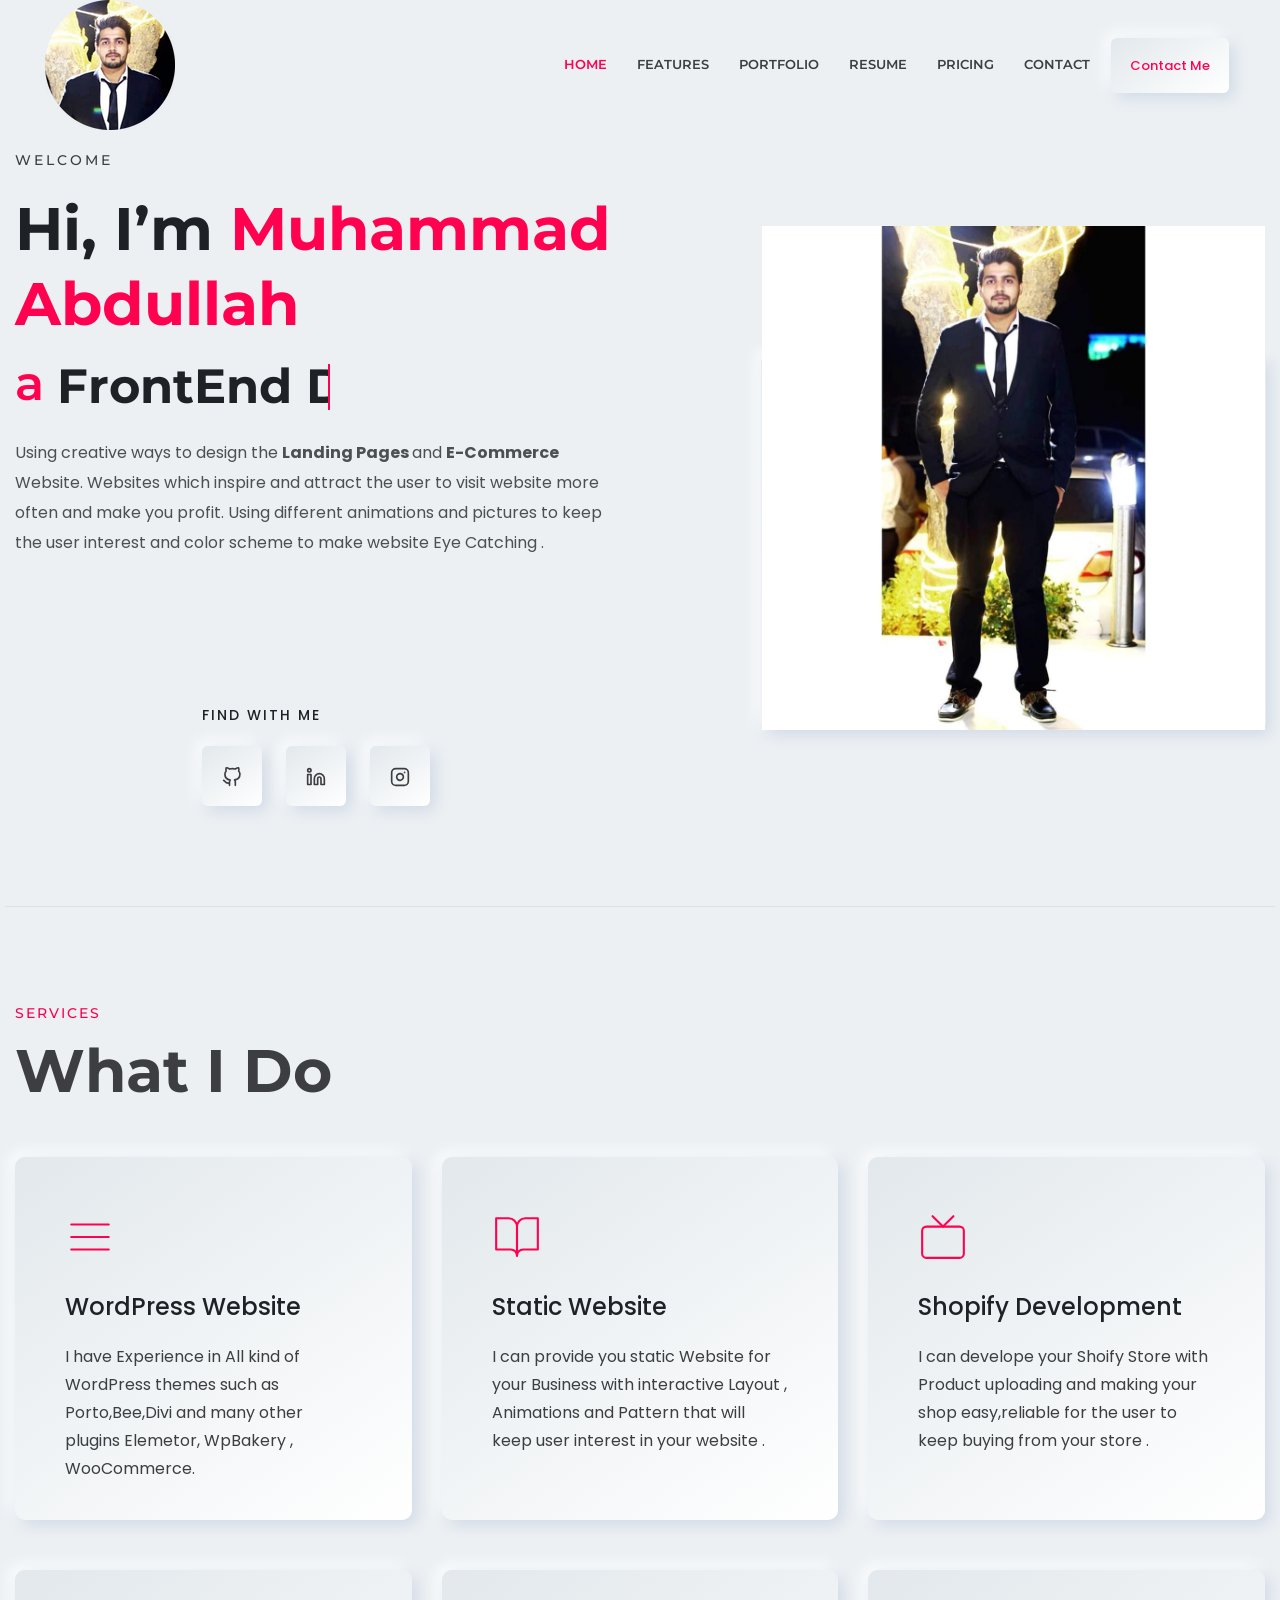
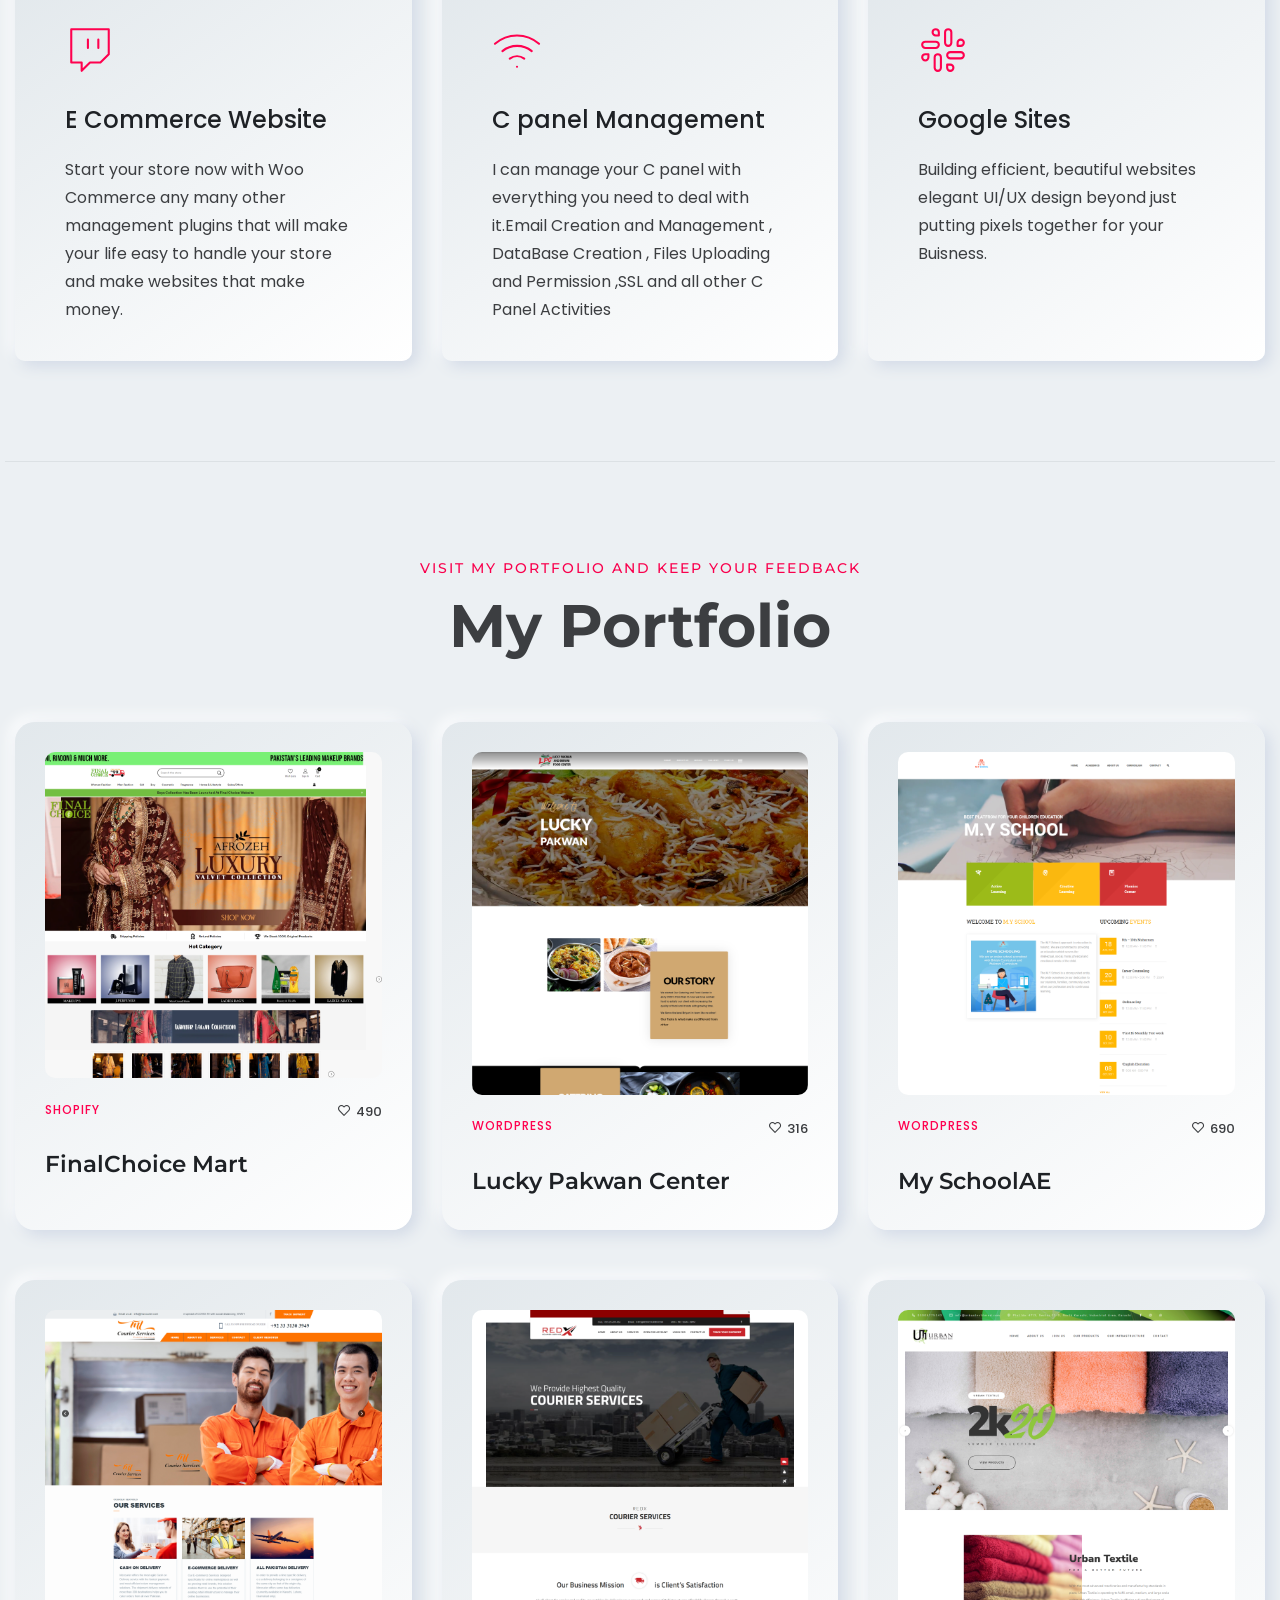
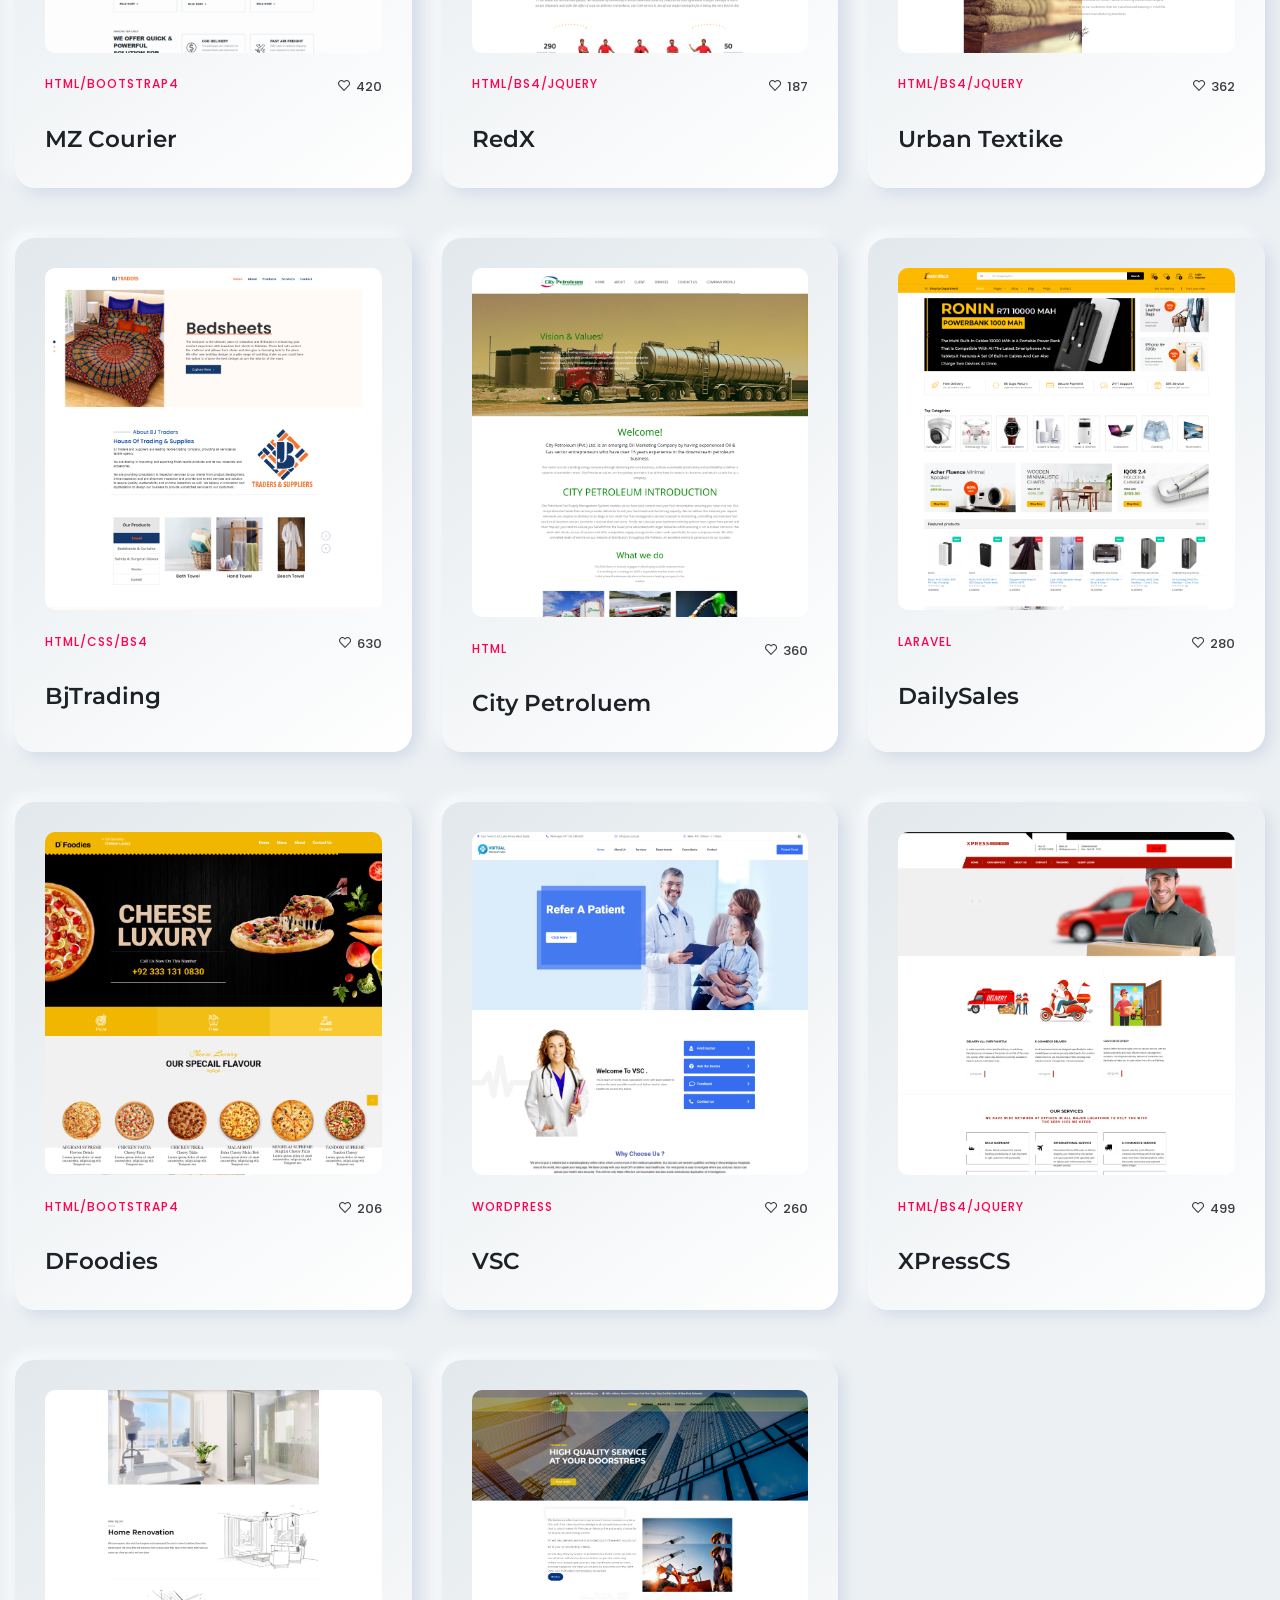
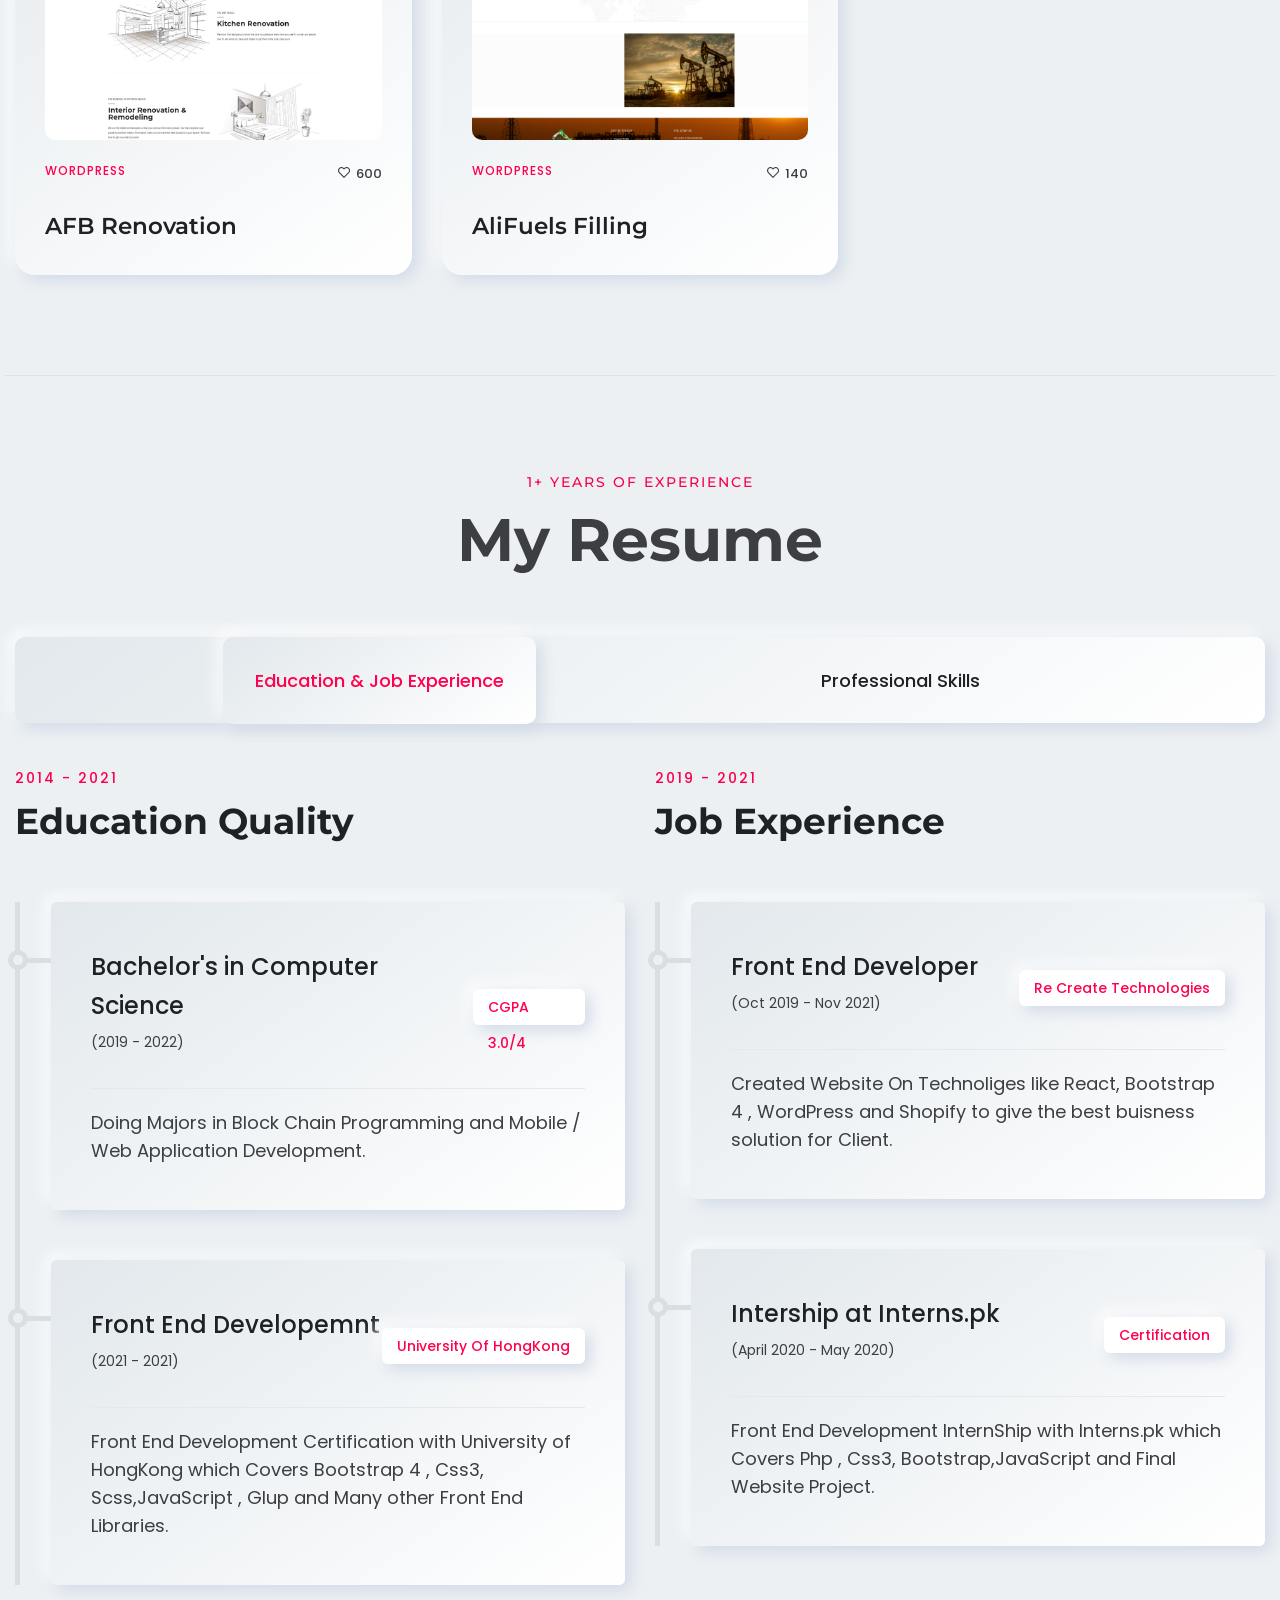
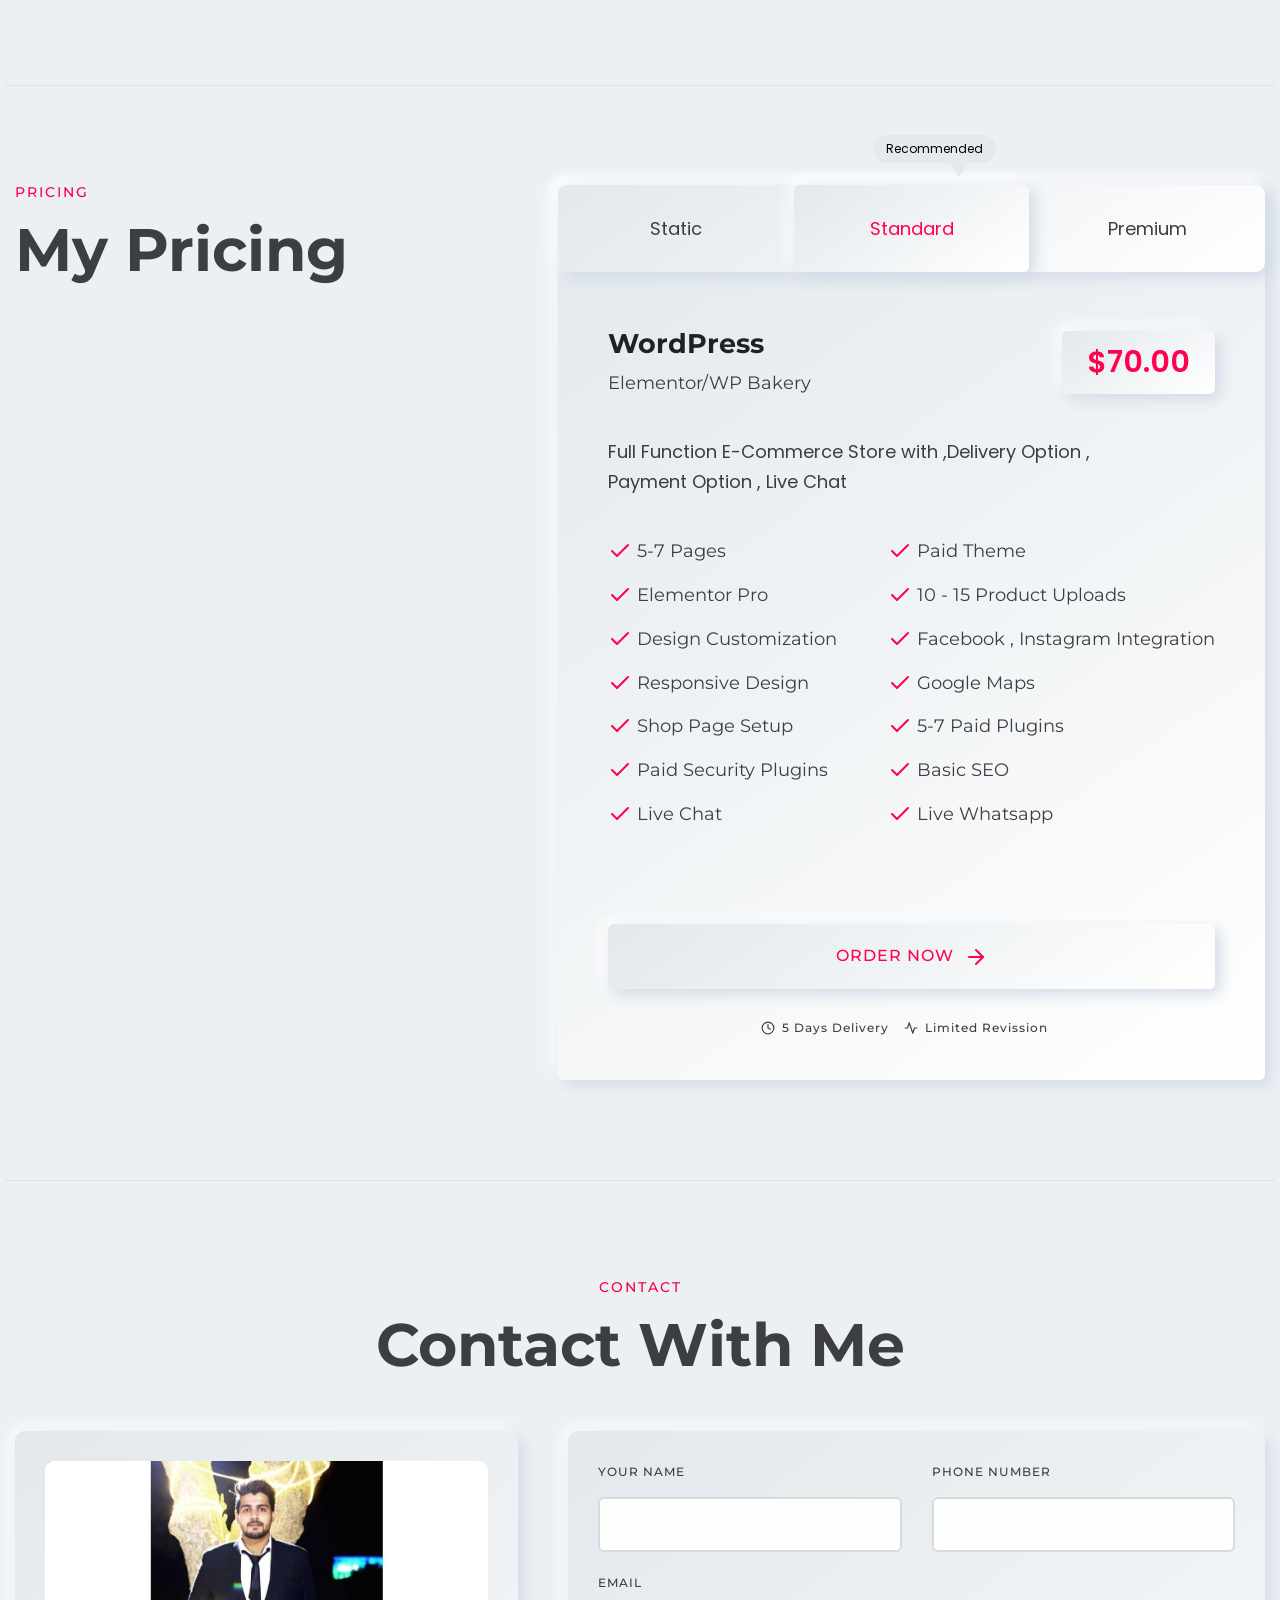
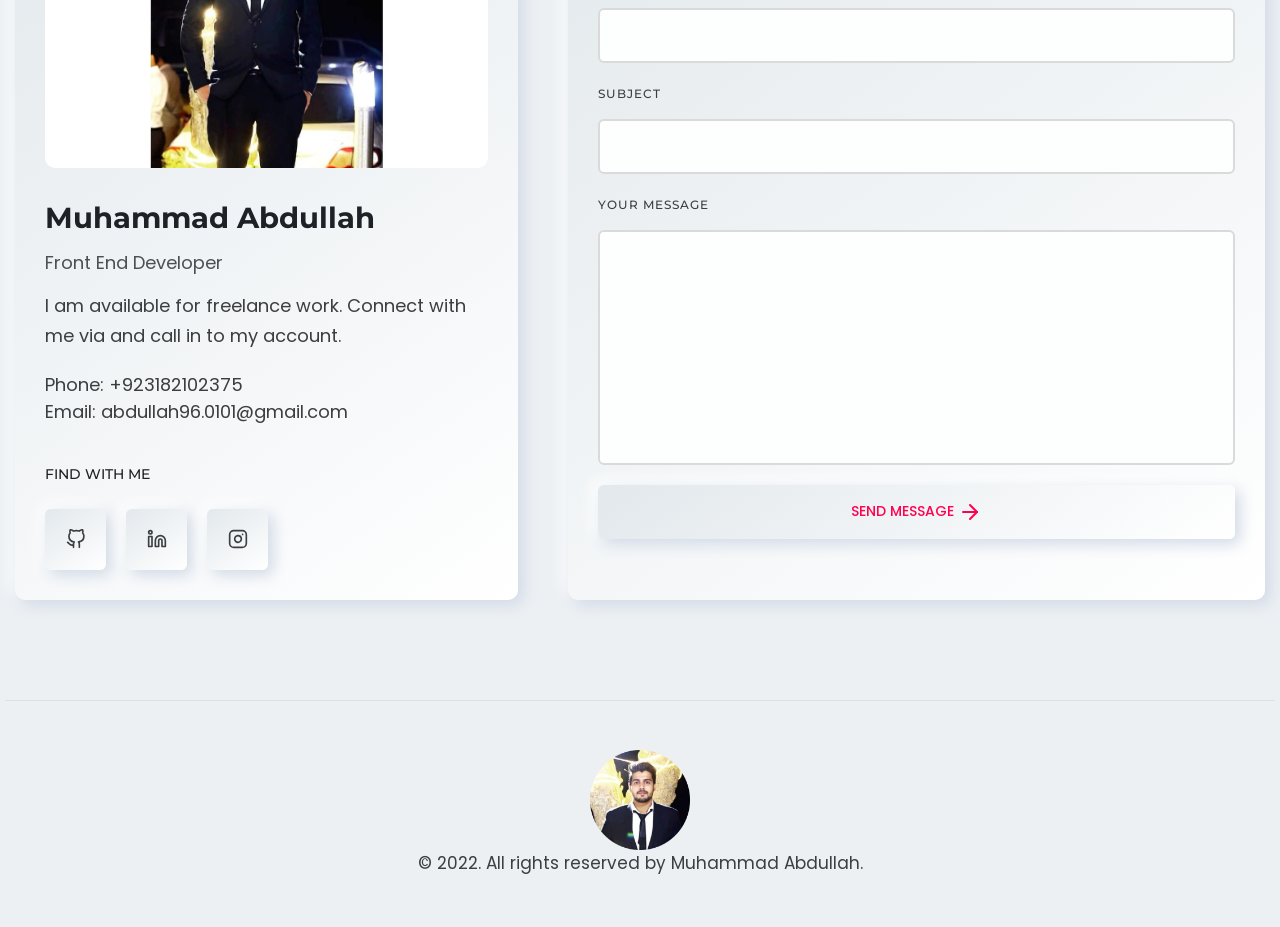
==== index.html @ af256822 "Changes in index Update Mobile Menu" ====
<!DOCTYPE html>
<html lang="en">

<head>
    <meta charset="utf-8">
    <meta http-equiv="x-ua-compatible" content="ie=edge">
    <title>Muhammad Abdullah | Web Developer</title>
    <meta name="robots" content="noindex, follow" />
    <meta name="description" content="">
    <meta name="viewport" content="width=device-width, initial-scale=1, shrink-to-fit=no">
    <!-- Favicon -->
    <link rel="shortcut icon" type="image/x-icon" href="assets/images/logo-header.png">
    <!-- CSS 
    ============================================ -->
    <link rel="stylesheet" href="assets/css/vendor/bootstrap.min.css">
    <link rel="stylesheet" href="assets/css/vendor/slick.css">
    <link rel="stylesheet" href="assets/css/vendor/slick-theme.css">
    <link rel="stylesheet" href="assets/css/vendor/aos.css">
    <link rel="stylesheet" href="assets/css/plugins/feature.css">
    <!-- Style css -->
    <link rel="stylesheet" href="assets/css/style.css">
</head>

<body class="template-color-1 spybody white-version" data-spy="scroll" data-target=".navbar-example2" data-offset="150">

    <!-- Start Header -->
    <header class="rn-header haeder-default black-logo-version header--fixed header--sticky">
        <div class="header-wrapper rn-popup-mobile-menu m--0 row align-items-center">
            <!-- Start Header Left -->
            <div class="col-lg-2 col-6">
                <div class="header-left">
                    <div class="logo">
                        <a href="index.html">
                            <img src="assets/images/logo-header.png" alt="logo">
                        </a>
                    </div>
                </div>
            </div>
            <!-- End Header Left -->
            <!-- Start Header Center -->
            <div class="col-lg-10 col-6">
                <div class="header-center">
                    <nav id="sideNav" class="mainmenu-nav navbar-example2 d-none d-xl-block">
                        <!-- Start Mainmanu Nav -->
                        <ul class="primary-menu nav nav-pills">
                            <li class="nav-item"><a class="nav-link smoth-animation active" href="#home">Home</a></li>
                            <li class="nav-item"><a class="nav-link smoth-animation" href="#features">Features</a></li>
                            <li class="nav-item"><a class="nav-link smoth-animation" href="#portfolio">Portfolio</a>
                            </li>
                            <li class="nav-item"><a class="nav-link smoth-animation" href="#resume">Resume</a></li>
                            <!-- <li class="nav-item"><a class="nav-link smoth-animation" href="#clients">Clients</a></li> -->
                            <li class="nav-item"><a class="nav-link smoth-animation" href="#pricing">Pricing</a></li>
                            <!-- <li class="nav-item"><a class="nav-link smoth-animation" href="#blog">blog</a></li> -->
                            <li class="nav-item"><a class="nav-link smoth-animation" href="#contacts">Contact</a></li>
                        </ul>
                        <!-- End Mainmanu Nav -->
                    </nav>
                    <!-- Start Header Right  -->
                    <div class="header-right">
                        <a class="rn-btn" href="#contacts"><span>Contact Me</span></a>
                        <div class="hamberger-menu d-block d-xl-none">
                            <i id="menuBtn" class="feather-menu humberger-menu"></i>
                        </div>
                        <div class="close-menu d-block">
                            <span class="closeTrigger">
                                <i data-feather="x"></i>
                            </span>
                        </div>
                    </div>
                    <!-- End Header Right  -->

                </div>
            </div>
            <!-- End Header Center -->
        </div>
    </header>
    <!-- End Header Area -->
    <!-- Start Popup Mobile Menu  -->
    <div class="popup-mobile-menu">
        <div class="inner">
            <div class="menu-top">
                <div class="menu-header">
                    <a class="logo" href="index.html">
                        <img src="assets/images/logo-header.png" alt="Personal Portfolio">
                    </a>
                    <div class="close-button">
                        <button class="close-menu-activation close"><i data-feather="x"></i></button>
                    </div>
                </div>
                <p class="discription">Hi I'm Muhammad Abdullah WordPress , Shopify and FrontEnd Developer.</p>
            </div>
            <div class="content">
                <ul class="primary-menu nav nav-pills">
                    <li class="nav-item"><a class="nav-link smoth-animation active" href="#home">Home</a></li>
                            <li class="nav-item"><a class="nav-link smoth-animation" href="#features">Features</a></li>
                            <li class="nav-item"><a class="nav-link smoth-animation" href="#portfolio">Portfolio</a>
                            </li>
                            <li class="nav-item"><a class="nav-link smoth-animation" href="#resume">Resume</a></li>
                            <!-- <li class="nav-item"><a class="nav-link smoth-animation" href="#clients">Clients</a></li> -->
                            <li class="nav-item"><a class="nav-link smoth-animation" href="#pricing">Pricing</a></li>
                            <!-- <li class="nav-item"><a class="nav-link smoth-animation" href="#blog">blog</a></li> -->
                            <li class="nav-item"><a class="nav-link smoth-animation" href="#contacts">Contact</a></li>
                </ul>
                <!-- social sharea area -->
                <div class="social-share-style-1 mt--40">
                    <span class="title">find with me</span>
                    <ul class="social-share d-flex liststyle">
                        <li class="facebook"><a href="#"><svg xmlns="http://www.w3.org/2000/svg" width="24" height="24"
                                    viewBox="0 0 24 24" fill="none" stroke="currentColor" stroke-width="2"
                                    stroke-linecap="round" stroke-linejoin="round" class="feather feather-facebook">
                                    <path d="M18 2h-3a5 5 0 0 0-5 5v3H7v4h3v8h4v-8h3l1-4h-4V7a1 1 0 0 1 1-1h3z"></path>
                                </svg></a>
                        </li>
                        <li class="instagram"><a href="#"><svg xmlns="http://www.w3.org/2000/svg" width="24" height="24"
                                    viewBox="0 0 24 24" fill="none" stroke="currentColor" stroke-width="2"
                                    stroke-linecap="round" stroke-linejoin="round" class="feather feather-instagram">
                                    <rect x="2" y="2" width="20" height="20" rx="5" ry="5"></rect>
                                    <path d="M16 11.37A4 4 0 1 1 12.63 8 4 4 0 0 1 16 11.37z"></path>
                                    <line x1="17.5" y1="6.5" x2="17.51" y2="6.5"></line>
                                </svg></a>
                        </li>
                        <li class="linkedin"><a href="#"><svg xmlns="http://www.w3.org/2000/svg" width="24" height="24"
                                    viewBox="0 0 24 24" fill="none" stroke="currentColor" stroke-width="2"
                                    stroke-linecap="round" stroke-linejoin="round" class="feather feather-linkedin">
                                    <path
                                        d="M16 8a6 6 0 0 1 6 6v7h-4v-7a2 2 0 0 0-2-2 2 2 0 0 0-2 2v7h-4v-7a6 6 0 0 1 6-6z">
                                    </path>
                                    <rect x="2" y="9" width="4" height="12"></rect>
                                    <circle cx="4" cy="4" r="2"></circle>
                                </svg></a>
                        </li>
                    </ul>
                </div>
                <!-- end -->
            </div>
        </div>
    </div>
    <!-- End Popup Mobile Menu  -->




    <main class="main-page-wrapper">

        <!-- Start Slider Area -->
        <div id="home" class="rn-slider-area">
            <div class="slide slider-style-1">
                <div class="container">
                    <div class="row row--30 align-items-center">
                        <div class="order-2 order-lg-1 col-lg-7 mt_md--50 mt_sm--50 mt_lg--30">
                            <div class="content">
                                <div class="inner">
                                    <span class="subtitle">Welcome </span>
                                    <h1 class="title">Hi, I’m <span>Muhammad Abdullah</span><br>
                                        <span class="header-caption" id="page-top">
                                            <!-- type headline start-->
                                            <span class="cd-headline clip is-full-width">
                                                <span>a </span>
                                                <!-- ROTATING TEXT -->
                                                <span class="cd-words-wrapper">
                                                    <b class="is-visible">FrontEnd Developer .</b>
                                                    <b class="is-hidden">WordPress Developer.</b>
                                                    <b class="is-hidden">Shopify Developer.</b>
                                                </span>
                                            </span>
                                            <!-- type headline end -->
                                        </span>
                                    </h1>

                                    <div>
                                        <p class="description">Using creative ways to design the <strong>Landing Pages
                                            </strong> and
                                            <strong>E-Commerce </strong> Website. Websites which inspire and attract the
                                            user
                                            to visit website more often and make you profit. Using different animations
                                            and pictures to keep the user interest and color scheme to make website Eye
                                            Catching .
                                        </p>
                                    </div>
                                </div>
                                <div class="row">
                                    <div class="col-lg-3 col-xl-3 col-md-3 col-sm-3 col-12"></div>
                                    <div class="col-lg-6 col-xl-6 col-md-6 col-sm-6 col-12">
                                        <div class="social-share-inner-left">
                                            <span class="title">find with me</span>
                                            <ul class="social-share d-flex liststyle">
                                                <li class="github"><a href="https://github.com/Muhammad-Abdullah-10"><i
                                                            data-feather="github"></i></a>
                                                </li>
                                                <li class="linkedin"><a
                                                        href="https://www.linkedin.com/in/m-abdullah-5924171aa/"><i
                                                            data-feather="linkedin"></i></a>
                                                </li>
                                                <li class="instagram"><a href="#"><i data-feather="instagram"></i></a>
                                                </li>
                                            </ul>
                                        </div>
                                    </div>
                                    <div class="col-lg-3 col-xl-3 col-md-3 col-sm-3 col-12"></div>
                                    
                                </div>
                            </div>
                        </div>

                        <div class="order-1 order-lg-2 col-lg-5">
                            <div class="thumbnail">
                                <div class="inner">
                                    <img src="assets/images/banner.jpeg" alt="Personal Portfolio Images">
                                </div>
                            </div>
                        </div>
                    </div>
                </div>
            </div>
        </div>
        <!-- End Slider Area -->

        <!-- Start Service Area -->
        <div class="rn-service-area rn-section-gap section-separator" id="features">
            <div class="container">
                <div class="row">
                    <div class="col-lg-12">
                        <div class="section-title text-left" data-aos="fade-up" data-aos-duration="500"
                            data-aos-delay="100" data-aos-once="true">
                            <span class="subtitle">Services</span>
                            <h2 class="title">What I Do</h2>
                        </div>
                    </div>
                </div>
                <div class="row row--25 mt_md--10 mt_sm--10">

                    <!-- Start Single Service -->
                    <div data-aos="fade-up" data-aos-duration="500" data-aos-delay="100" data-aos-once="true"
                        class="col-lg-6 col-xl-4 col-md-6 col-sm-12 col-12 mt--50 mt_md--30 mt_sm--30">
                        <div class="rn-service">
                            <div class="inner">
                                <div class="icon">
                                    <i data-feather="menu"></i>
                                </div>
                                <div class="content">
                                    <h4 class="title"><a href="#">WordPress Website</a></h4>
                                    <p class="description">I have Experience in All kind of WordPress themes such as
                                        Porto,Bee,Divi and many other plugins Elemetor, WpBakery , WooCommerce.</p>
                                    <!-- <a class="read-more-button" href="#"><i class="feather-arrow-right"></i></a> -->
                                </div>
                            </div>
                            <a class="over-link" href="#"></a>
                        </div>
                    </div>
                    <!-- End SIngle Service -->
                    <!-- Start Single Service -->
                    <div data-aos="fade-up" data-aos-duration="500" data-aos-delay="300" data-aos-once="true"
                        class="col-lg-6 col-xl-4 col-md-6 col-sm-12 col-12 mt--50 mt_md--30 mt_sm--30">
                        <div class="rn-service">
                            <div class="inner">
                                <div class="icon">
                                    <i data-feather="book-open"></i>
                                </div>
                                <div class="content">
                                    <h4 class="title"><a href="#">Static Website</a></h4>
                                    <p class="description"> I can provide you static Website for your Business with
                                        interactive Layout ,
                                        Animations and Pattern that will keep user interest in your website .</p>
                                    <!-- <a class="read-more-button" href="#"><i class="feather-arrow-right"></i></a> -->
                                </div>
                            </div>
                            <a class="over-link" href="#"></a>
                        </div>
                    </div>
                    <!-- End SIngle Service -->
                    <!-- Start Single Service -->
                    <div data-aos="fade-up" data-aos-duration="500" data-aos-delay="500" data-aos-once="true"
                        class="col-lg-6 col-xl-4 col-md-6 col-sm-12 col-12 mt--50 mt_md--30 mt_sm--30">
                        <div class="rn-service">
                            <div class="inner">
                                <div class="icon">
                                    <i data-feather="tv"></i>
                                </div>
                                <div class="content">
                                    <h4 class="title"><a href="#">Shopify Development</a></h4>
                                    <p class="description">I can develope your Shoify Store with Product uploading and
                                        making your shop easy,reliable for the user to keep buying from your store .</p>
                                    <!-- <a class="read-more-button" href="#"><i class="feather-arrow-right"></i></a> -->
                                </div>
                            </div>
                            <a class="over-link" href="#"></a>
                        </div>
                    </div>
                    <!-- End SIngle Service -->
                    <!-- Start Single Service -->
                    <div data-aos="fade-up" data-aos-duration="500" data-aos-delay="100" data-aos-once="true"
                        class="col-lg-6 col-xl-4 col-md-6 col-sm-12 col-12 mt--50 mt_md--30 mt_sm--30">
                        <div class="rn-service">
                            <div class="inner">
                                <div class="icon">
                                    <i data-feather="twitch"></i>
                                </div>
                                <div class="content">
                                    <h4 class="title"><a href="#">E Commerce Website</a></h4>
                                    <p class="description">Start your store now with Woo Commerce any many other
                                        management plugins
                                        that will make your life easy to handle your store and make websites that make
                                        money.
                                    </p>
                                    <!-- <a class="read-more-button" href="#"><i class="feather-arrow-right"></i></a> -->
                                </div>
                            </div>
                            <a class="over-link" href="#"></a>
                        </div>
                    </div>
                    <!-- End SIngle Service -->
                    <!-- Start Single Service -->
                    <div data-aos="fade-up" data-aos-duration="500" data-aos-delay="300" data-aos-once="true"
                        class="col-lg-6 col-xl-4 col-md-6 col-sm-12 col-12 mt--50 mt_md--30 mt_sm--30">
                        <div class="rn-service">
                            <div class="inner">
                                <div class="icon">
                                    <i data-feather="wifi"></i>
                                </div>
                                <div class="content">
                                    <h4 class="title"><a href="#">C panel Management</a></h4>
                                    <p class="description">I can manage your C panel with everything you need to deal
                                        with it.Email Creation and Management , DataBase Creation , Files Uploading and
                                        Permission ,SSL and all other C Panel Activities</p>
                                    <!-- <a class="read-more-button" href="#"><i class="feather-arrow-right"></i></a> -->
                                </div>
                            </div>
                            <a class="over-link" href="#"></a>
                        </div>
                    </div>
                    <!-- End SIngle Service -->
                    <!-- Start Single Service -->
                    <div data-aos="fade-up" data-aos-duration="500" data-aos-delay="500" data-aos-once="true"
                        class="col-lg-6 col-xl-4 col-md-6 col-sm-12 col-12 mt--50 mt_md--30 mt_sm--30">
                        <div class="rn-service">
                            <div class="inner">
                                <div class="icon">
                                    <i data-feather="slack"></i>
                                </div>
                                <div class="content">
                                    <h4 class="title"><a href="#">Google Sites</a></h4>
                                    <p class="description"> Building efficient, beautiful websites elegant UI/UX design
                                        beyond just putting pixels together for your Buisness.</p>
                                    <!-- <a class="read-more-button" href="#"><i class="feather-arrow-right"></i></a> -->
                                </div>
                            </div>
                            <a class="over-link" href="#"></a>
                        </div>
                    </div>
                    <!-- End SIngle Service -->

                </div>
            </div>
        </div>
        <!-- End Service Area  -->

        <!-- Start Portfolio Area -->
        <div class="rn-portfolio-area rn-section-gap section-separator" id="portfolio">
            <div class="container">
                <div class="row">
                    <div class="col-lg-12">
                        <div data-aos="fade-up" data-aos-duration="500" data-aos-delay="100" data-aos-once="true"
                            class="section-title text-center">
                            <span class="subtitle">Visit my portfolio and keep your feedback</span>
                            <h2 class="title">My Portfolio</h2>
                        </div>
                    </div>
                </div>

                <div class="row row--25 mt--10 mt_md--10 mt_sm--10">



                    <!-- Start Single Portfolio -->
                    <div data-aos="fade-up" data-aos-delay="500" data-aos-once="true"
                        class="col-lg-6 col-xl-4 col-md-6 col-12 mt--50 mt_md--30 mt_sm--30">
                        <div class="rn-portfolio" data-toggle="modal" data-target="#finalchoice">
                            <div class="inner">
                                <div class="thumbnail">
                                    <a href="javascript:void(0)">
                                        <img src="assets/images/portfolio/resized/finalchocie.png"
                                            alt="Personal Portfolio Images">
                                    </a>
                                </div>
                                <div class="content">
                                    <div class="category-info">
                                        <div class="category-list">
                                            <a href="javascript:void(0)">Shopify</a>
                                        </div>
                                        <div class="meta">
                                            <span><a href="javascript:void(0)"><i class="feather-heart"></i></a>
                                                490</span>
                                        </div>
                                    </div>
                                    <h4 class="title"><a href="javascript:void(0)">FinalChoice Mart<i
                                                class="feather-arrow-up-right"></i></a></h4>
                                </div>
                            </div>
                        </div>
                    </div>
                    <!-- End Single Portfolio -->
                    <!-- Start Single Portfolio -->
                    <div data-aos="fade-up" data-aos-delay="500" data-aos-once="true"
                        class="col-lg-6 col-xl-4 col-md-6 col-12 mt--50 mt_md--30 mt_sm--30">
                        <div class="rn-portfolio" data-toggle="modal" data-target="#luckypakwan">
                            <div class="inner">
                                <div class="thumbnail">
                                    <a href="javascript:void(0)">
                                        <img src="assets/images/portfolio/resized/luckypakwan.png"
                                            alt="Personal Portfolio Images">
                                    </a>
                                </div>
                                <div class="content">
                                    <div class="category-info">
                                        <div class="category-list">
                                            <a href="javascript:void(0)">WordPress</a>
                                        </div>
                                        <div class="meta">
                                            <span><a href="javascript:void(0)"><i class="feather-heart"></i></a>
                                                316 </span>
                                        </div>
                                    </div>
                                    <h4 class="title"><a href="javascript:void(0)">Lucky Pakwan Center<i
                                                class="feather-arrow-up-right"></i></a></h4>
                                </div>
                            </div>
                        </div>
                    </div>
                    <!-- End Single Portfolio -->

                    <!-- Start Single Portfolio -->
                    <div data-aos="fade-up" data-aos-delay="500" data-aos-once="true"
                        class="col-lg-6 col-xl-4 col-md-6 col-12 mt--50 mt_md--30 mt_sm--30">
                        <div class="rn-portfolio" data-toggle="modal" data-target="#myschoolae">
                            <div class="inner">
                                <div class="thumbnail">
                                    <a href="javascript:void(0)">
                                        <img src="assets/images/portfolio/resized/myschool-ae.png"
                                            alt="Personal Portfolio Images">
                                    </a>
                                </div>
                                <div class="content">
                                    <div class="category-info">
                                        <div class="category-list">
                                            <a href="javascript:void(0)">WordPress</a>
                                        </div>
                                        <div class="meta">
                                            <span><a href="javascript:void(0)"><i class="feather-heart"></i></a>
                                                690</span>
                                        </div>
                                    </div>
                                    <h4 class="title"><a href="javascript:void(0)">My SchoolAE<i
                                                class="feather-arrow-up-right"></i></a></h4>
                                </div>
                            </div>
                        </div>
                    </div>
                    <!-- End Single Portfolio -->

                    <!-- Start Single Portfolio -->
                    <div data-aos="fade-up" data-aos-delay="500" data-aos-once="true"
                        class="col-lg-6 col-xl-4 col-md-6 col-12 mt--50 mt_md--30 mt_sm--30">
                        <div class="rn-portfolio" data-toggle="modal" data-target="#mzcourier">
                            <div class="inner">
                                <div class="thumbnail">
                                    <a href="javascript:void(0)">
                                        <img src="assets/images/portfolio/resized/mz-courier.png"
                                            alt="Personal Portfolio Images">
                                    </a>
                                </div>
                                <div class="content">
                                    <div class="category-info">
                                        <div class="category-list">
                                            <a href="javascript:void(0)">HTML/BootStrap4</a>
                                        </div>
                                        <div class="meta">
                                            <span><a href="javascript:void(0)"><i class="feather-heart"></i></a>
                                                420</span>
                                        </div>
                                    </div>
                                    <h4 class="title"><a href="javascript:void(0)">MZ Courier<i
                                                class="feather-arrow-up-right"></i></a></h4>
                                </div>
                            </div>
                        </div>
                    </div>
                    <!-- End Single Portfolio -->
                    <!-- Start Single Portfolio -->
                    <div data-aos="fade-up" data-aos-delay="500" data-aos-once="true"
                        class="col-lg-6 col-xl-4 col-md-6 col-12 mt--50 mt_md--30 mt_sm--30">
                        <div class="rn-portfolio" data-toggle="modal" data-target="#redx">
                            <div class="inner">
                                <div class="thumbnail">
                                    <a href="javascript:void(0)">
                                        <img src="assets/images/portfolio/resized/redx.png"
                                            alt="Personal Portfolio Images">
                                    </a>
                                </div>
                                <div class="content">
                                    <div class="category-info">
                                        <div class="category-list">
                                            <a href="javascript:void(0)">HTML/BS4/JQuery</a>
                                        </div>
                                        <div class="meta">
                                            <span><a href="javascript:void(0)"><i class="feather-heart"></i></a>
                                                187</span>
                                        </div>
                                    </div>
                                    <h4 class="title"><a href="javascript:void(0)">RedX<i
                                                class="feather-arrow-up-right"></i></a></h4>
                                </div>
                            </div>
                        </div>
                    </div>
                    <!-- End Single Portfolio -->
                    <!-- Start Single Portfolio -->
                    <div data-aos="fade-up" data-aos-delay="500" data-aos-once="true"
                        class="col-lg-6 col-xl-4 col-md-6 col-12 mt--50 mt_md--30 mt_sm--30">
                        <div class="rn-portfolio" data-toggle="modal" data-target="#urbantextile">
                            <div class="inner">
                                <div class="thumbnail">
                                    <a href="javascript:void(0)">
                                        <img src="assets/images/portfolio/resized/urban-textile.png"
                                            alt="Personal Portfolio Images">
                                    </a>
                                </div>
                                <div class="content">
                                    <div class="category-info">
                                        <div class="category-list">
                                            <a href="javascript:void(0)">HTML/BS4/JQuery</a>
                                        </div>
                                        <div class="meta">
                                            <span><a href="javascript:void(0)"><i class="feather-heart"></i></a>
                                                362</span>
                                        </div>
                                    </div>
                                    <h4 class="title"><a href="javascript:void(0)">Urban Textike<i
                                                class="feather-arrow-up-right"></i></a></h4>
                                </div>
                            </div>
                        </div>
                    </div>
                    <!-- End Single Portfolio -->

                    <!-- Start Single Portfolio -->
                    <div data-aos="fade-up" data-aos-delay="500" data-aos-once="true"
                        class="col-lg-6 col-xl-4 col-md-6 col-12 mt--50 mt_md--30 mt_sm--30">
                        <div class="rn-portfolio" data-toggle="modal" data-target="#bjtrading">
                            <div class="inner">
                                <div class="thumbnail">
                                    <a href="javascript:void(0)">
                                        <img src="assets/images/portfolio/resized/bjtrading.png"
                                            alt="Personal Portfolio Images">
                                    </a>
                                </div>
                                <div class="content">
                                    <div class="category-info">
                                        <div class="category-list">
                                            <a href="javascript:void(0)">HTML/CSS/BS4</a>
                                        </div>
                                        <div class="meta">
                                            <span><a href="javascript:void(0)"><i class="feather-heart"></i></a>
                                                630</span>
                                        </div>
                                    </div>
                                    <h4 class="title"><a href="javascript:void(0)">BjTrading
                                            <i class="feather-arrow-up-right"></i></a></h4>
                                </div>
                            </div>
                        </div>
                    </div>
                    <!-- End Single Portfolio -->

                    <!-- Start Single Portfolio -->
                    <div data-aos="fade-up" data-aos-delay="100" data-aos-once="true"
                        class="col-lg-6 col-xl-4 col-md-6 col-12 mt--50 mt_md--30 mt_sm--30">
                        <div class="rn-portfolio" data-toggle="modal" data-target="#citypetroluem">
                            <div class="inner">
                                <div class="thumbnail">
                                    <a href="javascript:void(0)">
                                        <img src="assets/images/portfolio/resized/citypetroluem.png"
                                            alt="Personal Portfolio Images">
                                    </a>
                                </div>
                                <div class="content">
                                    <div class="category-info">
                                        <div class="category-list">
                                            <a href="javascript:void(0)">Html</a>
                                        </div>
                                        <div class="meta">
                                            <span><a href="javascript:void(0)"><i class="feather-heart"></i></a>
                                                360</span>
                                        </div>
                                    </div>
                                    <h4 class="title"><a href="javascript:void(0)">City Petroluem<i
                                                class="feather-arrow-up-right"></i></a></h4>
                                </div>
                            </div>
                        </div>
                    </div>
                    <!-- End Single Portfolio -->

                    <!-- Start Single Portfolio -->
                    <div data-aos="fade-up" data-aos-delay="300" data-aos-once="true"
                        class="col-lg-6 col-xl-4 col-md-6 col-12 mt--50 mt_md--30 mt_sm--30">
                        <div class="rn-portfolio" data-toggle="modal" data-target="#dailysale">
                            <div class="inner">
                                <div class="thumbnail">
                                    <a href="javascript:void(0)">
                                        <img src="assets/images/portfolio/resized/dailysale.png"
                                            alt="Personal Portfolio Images">
                                    </a>
                                </div>
                                <div class="content">
                                    <div class="category-info">
                                        <div class="category-list">
                                            <a href="javascript:void(0)">Laravel</a>
                                        </div>
                                        <div class="meta">
                                            <span><a href="javascript:void(0)"><i class="feather-heart"></i></a>
                                                280</span>
                                        </div>
                                    </div>
                                    <h4 class="title"><a href="javascript:void(0)">DailySales<i
                                                class="feather-arrow-up-right"></i></a></h4>
                                </div>
                            </div>
                        </div>
                    </div>
                    <!-- End Single Portfolio -->

                    <!-- Start Single Portfolio -->
                    <div data-aos="fade-up" data-aos-delay="500" data-aos-once="true"
                        class="col-lg-6 col-xl-4 col-md-6 col-12 mt--50 mt_md--30 mt_sm--30">
                        <div class="rn-portfolio" data-toggle="modal" data-target="#dfoodies">
                            <div class="inner">
                                <div class="thumbnail">
                                    <a href="javascript:void(0)">
                                        <img src="assets/images/portfolio/resized/dfoodies.png"
                                            alt="Personal Portfolio Images">
                                    </a>
                                </div>
                                <div class="content">
                                    <div class="category-info">
                                        <div class="category-list">
                                            <a href="javascript:void(0)">HTML/BootStrap4</a>
                                        </div>
                                        <div class="meta">
                                            <span><a href="javascript:void(0)"><i class="feather-heart"></i></a>
                                                206</span>
                                        </div>
                                    </div>
                                    <h4 class="title"><a href="javascript:void(0)">DFoodies <i
                                                class="feather-arrow-up-right"></i></a></h4>
                                </div>
                            </div>
                        </div>
                    </div>
                    <!-- End Single Portfolio -->


                    <!-- Start Single Portfolio -->
                    <div data-aos="fade-up" data-aos-delay="500" data-aos-once="true"
                        class="col-lg-6 col-xl-4 col-md-6 col-12 mt--50 mt_md--30 mt_sm--30">
                        <div class="rn-portfolio" data-toggle="modal" data-target="#vsc">
                            <div class="inner">
                                <div class="thumbnail">
                                    <a href="javascript:void(0)">
                                        <img src="assets/images/portfolio/resized/vsc.png"
                                            alt="Personal Portfolio Images">
                                    </a>
                                </div>
                                <div class="content">
                                    <div class="category-info">
                                        <div class="category-list">
                                            <a href="javascript:void(0)">WordPress</a>
                                        </div>
                                        <div class="meta">
                                            <span><a href="javascript:void(0)"><i class="feather-heart"></i></a>
                                                260</span>
                                        </div>
                                    </div>
                                    <h4 class="title"><a href="javascript:void(0)">VSC<i
                                                class="feather-arrow-up-right"></i></a></h4>
                                </div>
                            </div>
                        </div>
                    </div>
                    <!-- End Single Portfolio -->
                    <!-- Start Single Portfolio -->
                    <div data-aos="fade-up" data-aos-delay="500" data-aos-once="true"
                        class="col-lg-6 col-xl-4 col-md-6 col-12 mt--50 mt_md--30 mt_sm--30">
                        <div class="rn-portfolio" data-toggle="modal" data-target="#xpresscs">
                            <div class="inner">
                                <div class="thumbnail">
                                    <a href="javascript:void(0)">
                                        <img src="assets/images/portfolio/resized/xpresscs.png"
                                            alt="Personal Portfolio Images">
                                    </a>
                                </div>
                                <div class="content">
                                    <div class="category-info">
                                        <div class="category-list">
                                            <a href="javascript:void(0)">HTML/BS4/JQuery</a>
                                        </div>
                                        <div class="meta">
                                            <span><a href="javascript:void(0)"><i class="feather-heart"></i></a>
                                                499</span>
                                        </div>
                                    </div>
                                    <h4 class="title"><a href="javascript:void(0)">XPressCS<i
                                                class="feather-arrow-up-right"></i></a></h4>
                                </div>
                            </div>
                        </div>
                    </div>
                    <!-- End Single Portfolio -->
                    <!-- Start Single Portfolio -->
                    <div data-aos="fade-up" data-aos-delay="100" data-aos-once="true"
                        class="col-lg-6 col-xl-4 col-md-6 col-12 mt--50 mt_md--30 mt_sm--30">
                        <div class="rn-portfolio" data-toggle="modal" data-target="#afbrenovation">
                            <div class="inner">
                                <div class="thumbnail">
                                    <a href="javascript:void(0)">
                                        <img src="assets/images/portfolio/resized/afb-about.png"
                                            alt="Personal Portfolio Images">
                                    </a>
                                </div>
                                <div class="content">
                                    <div class="category-info">
                                        <div class="category-list">
                                            <a href="javascript:void(0)">WordPress</a>
                                        </div>
                                        <div class="meta">
                                            <span><a href="javascript:void(0)"><i class="feather-heart"></i></a>
                                                600</span>
                                        </div>
                                    </div>
                                    <h4 class="title"><a href="javascript:void(0)">AFB Renovation <i
                                                class="feather-arrow-up-right"></i></a></h4>
                                </div>
                            </div>
                        </div>
                    </div>
                    <!-- End Single Portfolio -->
                    <!-- Start Single Portfolio -->
                    <div data-aos="fade-up" data-aos-delay="300" data-aos-once="true"
                        class="col-lg-6 col-xl-4 col-md-6 col-12 mt--50 mt_md--30 mt_sm--30">
                        <div class="rn-portfolio" data-toggle="modal" data-target="#alifules">
                            <div class="inner">
                                <div class="thumbnail">
                                    <a href="javascript:void(0)">
                                        <img src="assets/images/portfolio/resized/alifuels.png"
                                            alt="Personal Portfolio Images">
                                    </a>
                                </div>
                                <div class="content">
                                    <div class="category-info">
                                        <div class="category-list">
                                            <a href="javascript:void(0)">WordPress</a>
                                        </div>
                                        <div class="meta">
                                            <span><a href="javascript:void(0)"><i class="feather-heart"></i></a>
                                                140</span>
                                        </div>
                                    </div>
                                    <h4 class="title"><a href="javascript:void(0)">AliFuels Filling<i
                                                class="feather-arrow-up-right"></i></a></h4>
                                </div>
                            </div>
                        </div>
                    </div>
                    <!-- End Single Portfolio -->
                </div>
            </div>
        </div>
        <!-- End portfolio Area -->

        <!-- Start Resume Area -->
        <div class="rn-resume-area rn-section-gap section-separator" id="resume">
            <div class="container">
                <div class="row">
                    <div class="col-lg-12">
                        <div data-aos="fade-up" data-aos-duration="500" data-aos-delay="100" data-aos-once="true"
                            class="section-title text-center">
                            <span class="subtitle">1+ Years of Experience</span>
                            <h2 class="title">My Resume</h2>
                        </div>
                    </div>
                </div>
                <div class="row mt--45">
                    <div class="col-lg-12">
                        <ul data-aos="fade-up" data-aos-duration="500" data-aos-delay="300" data-aos-once="true"
                            class="rn-nav-list nav nav-tabs" id="myTabs" role="tablist">
                            <li></li>
                            <li class="nav-item">
                                <a class="nav-link active" id="education-tab" data-toggle="tab" href="#education"
                                    role="tab" aria-controls="education" aria-selected="true">education & Job
                                    experience</a>
                            </li>
                            <li class="nav-item">
                                <a class="nav-link " id="professional-tab" data-toggle="tab" href="#professional"
                                    role="tab" aria-controls="professional" aria-selected="false">professional
                                    Skills</a>
                            </li>
                            <li></li>
                           
                        </ul>
                        <!-- Start Tab Content Wrapper  -->
                        <div data-aos="fade-up" data-aos-duration="500" data-aos-delay="300" data-aos-once="true"
                            class="rn-nav-content tab-content" id="myTabContents">

                            <!-- Start Single Tab  -->
                            <div class="tab-pane show active fade single-tab-area" id="education" role="tabpanel"
                                aria-labelledby="education-tab">
                                <div class="personal-experience-inner mt--40">
                                    <div class="row">
                                        <!-- Start Skill List Area  -->
                                        <div class="col-lg-6 col-md-12 col-12">
                                            <div class="content">
                                                <span class="subtitle">2014 - 2021</span>
                                                <h4 class="maintitle">Education Quality</h4>
                                                <div class="experience-list">


                                                    <!-- Start Single List  -->
                                                    <div class="resume-single-list">
                                                        <div class="inner">
                                                            <div class="heading">
                                                                <div class="title">
                                                                    <h4> Bachelor's in Computer Science</h4>
                                                                    <span>(2019 - 2022)</span>
                                                                </div>
                                                                <div class="date-of-time">
                                                                    <span>CGPA 3.0/4</span>
                                                                </div>
                                                            </div>
                                                            <p class="description">Doing Majors in Block Chain
                                                                Programming and Mobile / Web Application Development.
                                                            </p>
                                                        </div>
                                                    </div>
                                                    <!-- End Single List  -->

                                                    <!-- Start Single List  -->
                                                    <div class="resume-single-list">
                                                        <div class="inner">
                                                            <div class="heading">
                                                                <div class="title">
                                                                    <h4>Front End Developemnt</h4>
                                                                    <span>(2021 - 2021)</span>
                                                                </div>
                                                                <div class="date-of-time">
                                                                    <span>University Of HongKong</span>
                                                                </div>
                                                            </div>
                                                            <p class="description"> Front End Development Certification
                                                                with University of HongKong which Covers Bootstrap 4 ,
                                                                Css3, Scss,JavaScript , Glup and Many other Front End
                                                                Libraries.</p>
                                                        </div>
                                                    </div>
                                                    <!-- End Single List  -->

                                                </div>
                                            </div>
                                        </div>
                                        <!-- End Skill List Area  -->

                                        <!-- Start Skill List Area 2nd  -->
                                        <div class="col-lg-6 col-md-12 col-12 mt_md--60 mt_sm--60">
                                            <div class="content">
                                                <span class="subtitle">2019 - 2021</span>
                                                <h4 class="maintitle">Job Experience</h4>
                                                <div class="experience-list">



                                                    <!-- Start Single List  -->
                                                    <div class="resume-single-list">
                                                        <div class="inner">
                                                            <div class="heading">
                                                                <div class="title">
                                                                    <h4>Front End Developer </h4>
                                                                    <span> (Oct 2019 - Nov 2021)</span>
                                                                </div>
                                                                <div class="date-of-time">
                                                                    <span>Re Create Technologies</span>
                                                                </div>
                                                            </div>
                                                            <p class="description">Created Website On Technoliges like
                                                                React, Bootstrap 4 , WordPress and Shopify to give the
                                                                best buisness solution for Client.</p>
                                                        </div>
                                                    </div>
                                                    <!-- End Single List  -->

                                                    <!-- Start Single List  -->
                                                    <div class="resume-single-list">
                                                        <div class="inner">
                                                            <div class="heading">
                                                                <div class="title">
                                                                    <h4>Intership at Interns.pk</h4>
                                                                    <span>(April 2020 - May 2020)</span>
                                                                </div>
                                                                <div class="date-of-time">
                                                                    <span>Certification</span>
                                                                </div>
                                                            </div>
                                                            <p class="description">Front End Development InternShip
                                                                with Interns.pk which Covers Php ,
                                                                Css3, Bootstrap,JavaScript and Final Website Project.
                                                            </p>
                                                        </div>
                                                    </div>
                                                    <!-- End Single List  -->

                                                </div>
                                            </div>
                                        </div>
                                        <!-- End Skill List Area  -->
                                    </div>
                                </div>
                            </div>
                            <!-- End Single Tab  -->

                            <!-- Start Single Tab  -->
                            <div class="tab-pane fade " id="professional" role="tabpanel"
                                aria-labelledby="professional-tab">
                                <div class="personal-experience-inner mt--40">
                                    <div class="row row--40">

                                        <!-- Start Single Progressbar  -->
                                        <div class="col-lg-6 col-md-6 col-12">
                                            <div class="progress-wrapper">
                                                <div class="content">
                                                    <!-- <span class="subtitle">Features</span> -->
                                                    <h4 class="maintitle">Expertise</h4>
                                                    <!-- Start Single Progress Charts -->
                                                    <div class="progress-charts">
                                                        <h6 class="heading heading-h6">WORDPRESS</h6>
                                                        <div class="progress">
                                                            <div class="progress-bar wow fadeInLeft"
                                                                data-wow-duration="0.5s" data-wow-delay=".3s"
                                                                role="progressbar" style="width: 100%"
                                                                aria-valuenow="85" aria-valuemin="0"
                                                                aria-valuemax="100"><span
                                                                    class="percent-label">100%</span></div>
                                                        </div>
                                                    </div>
                                                    <!-- End Single Progress Charts -->
                                                    <!-- Start Single Progress Charts -->
                                                    <div class="progress-charts">
                                                        <h6 class="heading heading-h6">HTML</h6>
                                                        <div class="progress">
                                                            <div class="progress-bar wow fadeInLeft"
                                                                data-wow-duration="0.9s" data-wow-delay=".7s"
                                                                role="progressbar" style="width: 90%" aria-valuenow="85"
                                                                aria-valuemin="0" aria-valuemax="100"><span
                                                                    class="percent-label">90%</span></div>
                                                        </div>
                                                    </div>
                                                    <!-- End Single Progress Charts -->

                                                    <!-- Start Single Progress Charts -->
                                                    <div class="progress-charts">
                                                        <h6 class="heading heading-h6">Javascipt</h6>
                                                        <div class="progress">
                                                            <div class="progress-bar wow fadeInLeft"
                                                                data-wow-duration="0.6s" data-wow-delay=".4s"
                                                                role="progressbar" style="width: 70%" aria-valuenow="85"
                                                                aria-valuemin="0" aria-valuemax="100"><span
                                                                    class="percent-label">70%</span></div>
                                                        </div>
                                                    </div>
                                                    <!-- End Single Progress Charts -->

                                                    <!-- Start Single Progress Charts -->
                                                    <div class="progress-charts">
                                                        <h6 class="heading heading-h6">Bootstrap 4</h6>
                                                        <div class="progress">
                                                            <div class="progress-bar wow fadeInLeft"
                                                                data-wow-duration="0.7s" data-wow-delay=".5s"
                                                                role="progressbar" style="width: 87%" aria-valuenow="85"
                                                                aria-valuemin="0" aria-valuemax="100"><span
                                                                    class="percent-label">87%</span></div>
                                                        </div>
                                                    </div>
                                                    <!-- End Single Progress Charts -->

                                                    <!-- Start Single Progress Charts -->
                                                    <div class="progress-charts">
                                                        <h6 class="heading heading-h6">CSS3</h6>
                                                        <div class="progress">
                                                            <div class="progress-bar wow fadeInLeft"
                                                                data-wow-duration="0.8s" data-wow-delay=".6s"
                                                                role="progressbar" style="width: 78%" aria-valuenow="85"
                                                                aria-valuemin="0" aria-valuemax="100"><span
                                                                    class="percent-label">78%</span></div>
                                                        </div>
                                                    </div>
                                                    <!-- End Single Progress Charts -->



                                                </div>
                                            </div>
                                        </div>
                                        <!-- End Single Progressbar  -->

                                        <!-- Start Single Progressbar  -->
                                        <div class="col-lg-6 col-md-6 col-12 mt_sm--60">
                                            <div class="progress-wrapper">
                                                <div class="content">
                                                    <span class="subtitle"></span>
                                                    <h4 class="maintitle"> Development Skill</h4>
                                                    <!-- Start Single Progress Charts -->
                                                    <div class="progress-charts">
                                                        <h6 class="heading heading-h6">SHOPIFY</h6>
                                                        <div class="progress">
                                                            <div class="progress-bar wow fadeInLeft"
                                                                data-wow-duration="0.5s" data-wow-delay=".3s"
                                                                role="progressbar" style="width: 92%" aria-valuenow="92"
                                                                aria-valuemin="0" aria-valuemax="100"><span
                                                                    class="percent-label">92%</span></div>
                                                        </div>
                                                    </div>
                                                    <!-- End Single Progress Charts -->

                                                    <!-- Start Single Progress Charts -->
                                                    <div class="progress-charts">
                                                        <h6 class="heading heading-h6">Jquery UI</h6>
                                                        <div class="progress">
                                                            <div class="progress-bar wow fadeInLeft"
                                                                data-wow-duration="0.6s" data-wow-delay=".4s"
                                                                role="progressbar" style="width: 60%" aria-valuenow="85"
                                                                aria-valuemin="0" aria-valuemax="100"><span
                                                                    class="percent-label">60%</span></div>
                                                        </div>
                                                    </div>
                                                    <!-- End Single Progress Charts -->

                                                    <!-- Start Single Progress Charts -->
                                                    <div class="progress-charts">
                                                        <h6 class="heading heading-h6">SCSS</h6>
                                                        <div class="progress">
                                                            <div class="progress-bar wow fadeInLeft"
                                                                data-wow-duration="0.7s" data-wow-delay=".5s"
                                                                role="progressbar" style="width: 82%" aria-valuenow="85"
                                                                aria-valuemin="0" aria-valuemax="100"><span
                                                                    class="percent-label">82%</span></div>
                                                        </div>
                                                    </div>
                                                    <!-- End Single Progress Charts -->

                                                    <!-- Start Single Progress Charts -->
                                                    <div class="progress-charts">
                                                        <h6 class="heading heading-h6">WordPress Themes</h6>
                                                        <div class="progress">
                                                            <div class="progress-bar wow fadeInLeft"
                                                                data-wow-duration="0.8s" data-wow-delay=".6s"
                                                                role="progressbar" style="width: 100%"
                                                                aria-valuenow="85" aria-valuemin="0"
                                                                aria-valuemax="100"><span
                                                                    class="percent-label">100%</span></div>
                                                        </div>
                                                    </div>
                                                    <!-- End Single Progress Charts -->

                                                    <!-- Start Single Progress Charts -->
                                                    <div class="progress-charts">
                                                        <h6 class="heading heading-h6">WordPress & Shopify Plugins</h6>
                                                        <div class="progress">
                                                            <div class="progress-bar wow fadeInLeft"
                                                                data-wow-duration="0.9s" data-wow-delay=".7s"
                                                                role="progressbar" style="width: 86%" aria-valuenow="85"
                                                                aria-valuemin="0" aria-valuemax="100"><span
                                                                    class="percent-label">86%</span></div>
                                                        </div>
                                                    </div>
                                                    <!-- End Single Progress Charts -->

                                                </div>
                                            </div>
                                        </div>
                                        <!-- End Single Progressbar  -->

                                    </div>
                                </div>
                            </div>
                            <!-- End Single Tab  -->

                           

            </div>
        </div>
        </div>
        </div>
        </div>
        <!-- End Resume Area -->




        <!-- Pricing Area -->
        <div class="rn-pricing-area rn-section-gap section-separator" id="pricing">
            <div class="container">
                <div class="row">
                    <div class="col-lg-4 col-xl-5 mb_md--40 mb_sm--40 small-margin-pricing">
                        <div
                            class="d-block d-lg-flex text-center d-lg-left section-flex flex-wrap align-content-start h-100">
                            <div class="position-sticky sticky-top rbt-sticky-top-adjust">
                                <div class="section-title text-left">
                                    <span class="subtitle text-center text-lg-left">Pricing</span>
                                    <h2 class="title text-center text-lg-left">My Pricing</h2>
                                </div>
                            </div>
                        </div>
                    </div>

                    <div class="col-lg-8 col-xl-7">
                        <!-- Pricing Area -->
                        <div class="navigation-wrapper">
                            <ul class="nav " id="myTab" role="tablist">
                                <li class="nav-item ">
                                    <a class="nav-style" id="test-tab" data-toggle="tab" href="#test" role="tab"
                                        aria-controls="test" aria-selected="false">Static</a>
                                </li>

                                <li class="nav-item  recommended">
                                    <a class="nav-style active" id="profile-tab" data-toggle="tab" href="#profile"
                                        role="tab" aria-controls="profile" aria-selected="true">Standard</a>
                                </li>
                                <li class="nav-item">
                                    <a class="nav-style" id="contact-tab" data-toggle="tab" href="#contact" role="tab"
                                        aria-controls="contact" aria-selected="false">Premium</a>
                                </li>
                            </ul>
                            <div class="tab-content" id="myTabContent">

                                <div class="tab-pane fade " id="test" role="tabpanel" aria-labelledby="test-tab">
                                    <!-- Pricing Start -->
                                    <div class="rn-pricing">
                                        <div class="pricing-header">
                                            <div class="header-left">
                                                <h2 class="title">Home ,About , Contact , Blog/Other
                                                    (Bootstrap,Javscript,CSS)</h2>
                                                <span>Static Website </span>
                                            </div>
                                            <div class="header-right">
                                                <span>$30.00</span>
                                            </div>
                                        </div>
                                        <div class="pricing-body">
                                            <p class="description">
                                                I will Design & Customize your page as per your wish including Home
                                                ,About , Contact , Blog or Any Other Page
                                            </p>
                                            <div class="check-wrapper">
                                                <div class="left-area">
                                                    <div class="check d-flex">
                                                        <i data-feather="check"></i>
                                                        <p>Basic SEO</p>
                                                    </div>
                                                    <div class="check d-flex">
                                                        <i data-feather="check"></i>
                                                        <p>Design Customization</p>
                                                    </div>
                                                    <div class="check d-flex">
                                                        <i data-feather="check"></i>
                                                        <p>Responsive Design</p>
                                                    </div>
                                                    <div class="check d-flex">
                                                        <i data-feather="check"></i>
                                                        <p>Facebook Integration</p>
                                                    </div>
                                                    <div class="check d-flex">
                                                        <i data-feather="check"></i>
                                                        <p>Google Maps</p>
                                                    </div>
                                                    <!-- <div class="check d-flex">
                                                        <i data-feather="check"></i>
                                                        <p>2 Plugins/Extensions</p>
                                                    </div> -->
                                                </div>
                                                <div class="right-area">
                                                    <div class="check d-flex">
                                                        <i data-feather="check"></i>
                                                        <p>Website Animations</p>
                                                    </div>
                                                    <div class="check d-flex">
                                                        <i data-feather="check"></i>
                                                        <p>C Panel Files Upload + 3 Emails</p>
                                                    </div>
                                                    <div class="check d-flex">
                                                        <i data-feather="check"></i>
                                                        <p>Instagram Integration</p>
                                                    </div>
                                                    <div class="check d-flex">
                                                        <i data-feather="check"></i>
                                                        <p>Content Upload</p>
                                                    </div>
                                                    <div class="check d-flex">
                                                        <i data-feather="check"></i>
                                                        <p>Live Whatsapp</p>
                                                    </div>
                                                    <!-- <div class="check d-flex">
                                                        <i data-feather="check"></i>
                                                        <p>8 Plugins/Extensions</p>
                                                    </div> -->
                                                </div>
                                            </div>
                                        </div>
                                        <div class="pricing-footer">
                                            <a href="#contacts" class="rn-btn d-block">
                                                <span>ORDER NOW</span>
                                                <i data-feather="arrow-right"></i>
                                            </a>
                                            <div class="time-line">
                                                <div class="single-cmt d-flex">
                                                    <i data-feather="clock"></i>
                                                    <span>2 Days Delivery</span>
                                                </div>
                                                <div class="single-cmt d-flex">
                                                    <i data-feather="activity"></i>
                                                    <span>2 Revission Per Page</span>
                                                </div>
                                            </div>
                                        </div>
                                    </div>
                                    <!-- End -->
                                </div>

                                <div class="tab-pane fade show active" id="profile" role="tabpanel"
                                    aria-labelledby="profile-tab">
                                    <!-- Pricing Start -->
                                    <div class="rn-pricing">
                                        <div class="pricing-header">
                                            <div class="header-left">
                                                <h2 class="title">WordPress</h2>
                                                <span>Elementor/WP Bakery</span>
                                            </div>
                                            <div class="header-right">
                                                <span>$70.00</span>
                                            </div>
                                        </div>
                                        <div class="pricing-body">
                                            <p class="description">
                                                Full Function E-Commerce Store with ,Delivery Option , Payment Option
                                                , Live Chat
                                            </p>
                                            <div class="check-wrapper">
                                                <div class="left-area">
                                                    <div class="check d-flex">
                                                        <i data-feather="check"></i>
                                                        <p>5-7 Pages </p>
                                                    </div>
                                                    <div class="check d-flex">
                                                        <i data-feather="check"></i>
                                                        <p>Elementor Pro</p>
                                                    </div>
                                                    <div class="check d-flex">
                                                        <i data-feather="check"></i>
                                                        <p>Design Customization</p>
                                                    </div>
                                                    <div class="check d-flex">
                                                        <i data-feather="check"></i>
                                                        <p>Responsive Design</p>
                                                    </div>
                                                    <div class="check d-flex">
                                                        <i data-feather="check"></i>
                                                        <p>Shop Page Setup</p>
                                                    </div>
                                                    <div class="check d-flex">
                                                        <i data-feather="check"></i>
                                                        <p>Paid Security Plugins</p>
                                                    </div>
                                                    <div class="check d-flex">
                                                        <i data-feather="check"></i>
                                                        <p>Live Chat</p>
                                                    </div>
                                                </div>
                                                <div class="right-area">
                                                    <div class="check d-flex">
                                                        <i data-feather="check"></i>
                                                        <p>Paid Theme</p>
                                                    </div>
                                                    <div class="check d-flex">
                                                        <i data-feather="check"></i>
                                                        <p>10 - 15 Product Uploads</p>
                                                    </div>
                                                    <div class="check d-flex">
                                                        <i data-feather="check"></i>
                                                        <p>Facebook , Instagram Integration</p>
                                                    </div>
                                                    <div class="check d-flex">
                                                        <i data-feather="check"></i>
                                                        <p>Google Maps</p>
                                                    </div>
                                                    <div class="check d-flex">
                                                        <i data-feather="check"></i>
                                                        <p>5-7 Paid Plugins </p>
                                                    </div>
                                                    <div class="check d-flex">
                                                        <i data-feather="check"></i>
                                                        <p>Basic SEO</p>
                                                    </div>
                                                    <div class="check d-flex">
                                                        <i data-feather="check"></i>
                                                        <p>Live Whatsapp</p>
                                                    </div>
                                                </div>
                                            </div>
                                        </div>
                                        <div class="pricing-footer">
                                            <a href="#contacts" class="rn-btn d-block">
                                                <span>ORDER NOW</span>
                                                <i data-feather="arrow-right"></i>
                                            </a>
                                            <div class="time-line d-flex">
                                                <div class="single-cmt d-flex">
                                                    <i data-feather="clock"></i>
                                                    <span>5 Days Delivery</span>
                                                </div>
                                                <div class="single-cmt d-flex">
                                                    <i data-feather="activity"></i>
                                                    <span>Limited Revission</span>
                                                </div>
                                            </div>
                                        </div>
                                    </div>
                                    <!-- End -->
                                </div>

                                <div class="tab-pane fade" id="contact" role="tabpanel" aria-labelledby="contact-tab">
                                    <!-- Pricing Start -->
                                    <div class="rn-pricing">
                                        <div class="pricing-header">
                                            <div class="header-left">
                                                <h2 class="title">Shopify Store</h2>
                                                <span>Paid Theme</span>
                                            </div>
                                            <div class="header-right">
                                                <span>$90.00</span>
                                            </div>
                                        </div>
                                        <div class="pricing-body">
                                            <p class="description">
                                                I will install your Desired theme / Paid Themes i have and customize
                                                your Store with new Features and plugins
                                            </p>
                                            <div class="check-wrapper">
                                                <div class="left-area">
                                                    <div class="check d-flex">
                                                        <i data-feather="check"></i>
                                                        <p>Ella Theme Paid</p>
                                                    </div>
                                                    <div class="check d-flex">
                                                        <i data-feather="check"></i>
                                                        <p>Instagram Slider on Website</p>
                                                    </div>
                                                    <div class="check d-flex">
                                                        <i data-feather="check"></i>
                                                        <p>Responsive Design</p>
                                                    </div>
                                                    <div class="check d-flex">
                                                        <i data-feather="check"></i>
                                                        <p>Kiwi Size Chat </p>
                                                    </div>
                                                    <div class="check d-flex">
                                                        <i data-feather="check"></i>
                                                        <p>Design Customization</p>
                                                    </div>

                                                    <div class="check d-flex">
                                                        <i data-feather="check"></i>
                                                        <p>Whatsapp Chat </p>
                                                    </div>
                                                    <div class="check d-flex">
                                                        <i data-feather="check"></i>
                                                        <p>Tawk.To</p>
                                                    </div>
                                                </div>
                                                <div class="right-area">
                                                    <div class="check d-flex">
                                                        <i data-feather="check"></i>
                                                        <p>Domain Connect To Store</p>
                                                    </div>
                                                    <div class="check d-flex">
                                                        <i data-feather="check"></i>
                                                        <p>Pages Customization</p>
                                                    </div>
                                                    <div class="check d-flex">
                                                        <i data-feather="check"></i>
                                                        <p>Shop Page Layout Edit</p>
                                                    </div>
                                                    <div class="check d-flex">
                                                        <i data-feather="check"></i>
                                                        <p>Product Layout Edit</p>
                                                    </div>
                                                    <div class="check d-flex">
                                                        <i data-feather="check"></i>
                                                        <p>Global Mega Menu</p>
                                                    </div>
                                                    <div class="check d-flex">
                                                        <i data-feather="check"></i>
                                                        <p>Abandoned Cart Plugin </p>
                                                    </div>

                                                    <div class="check d-flex">
                                                        <i data-feather="check"></i>
                                                        <p>5 New Plugins/Extensions setup</p>
                                                    </div>

                                                </div>
                                            </div>
                                        </div>
                                        <div class="pricing-footer">
                                            <a href="#contacts" class="rn-btn d-block">
                                                <span>ORDER NOW</span>
                                                <i data-feather="arrow-right"></i>
                                            </a>
                                            <div class="time-line d-flex">
                                                <div class="single-cmt d-flex">
                                                    <i data-feather="clock"></i>
                                                    <span>5 Days Delivery</span>
                                                </div>
                                                <div class="single-cmt d-flex">
                                                    <i data-feather="activity"></i>
                                                    <span>Unlimited Revission</span>
                                                </div>
                                            </div>
                                        </div>
                                    </div>
                                    <!-- End -->
                                </div>
                            </div>
                        </div>
                        <!-- End -->
                    </div>
                </div>
            </div>
        </div>
        <!-- pricing area -->
       
        <!-- Start Contact section -->
        <div class="rn-contact-area rn-section-gap section-separator" id="contacts">
            <div class="container">
                <div class="row">
                    <div class="col-lg-12">
                        <div class="section-title text-center">
                            <span class="subtitle">Contact</span>
                            <h2 class="title">Contact With Me</h2>
                        </div>
                    </div>
                </div>
                <div class="row mt--50 mt_md--40 mt_sm--40 mt-contact-sm">
                    <div class="col-lg-5">
                        <div class="contact-about-area">
                            <div class="thumbnail">
                                <img src="assets/images/banner-2.jpeg" alt="contact-img">
                            </div>
                            <div class="title-area">
                                <h4 class="title">Muhammad Abdullah</h4>
                                <span>Front End Developer</span>
                            </div>
                            <div class="description">
                                <p>I am available for freelance work. Connect with me via and call in to my account.
                                </p>
                                <span class="phone">Phone: <a href="tel:+923182102375">+923182102375</a></span>
                                <span class="mail">Email: <a
                                        href="mailto:abdullah96.0101@gmail.com">abdullah96.0101@gmail.com</a></span>
                            </div>
                            <div class="social-area">
                                <div class="name">FIND WITH ME</div>
                                <div class="social-icone">
                                    <a href="https://github.com/Muhammad-Abdullah-10"><i data-feather="github"></i></a>
                                    <a href="https://www.linkedin.com/in/m-abdullah-5924171aa/"><i
                                            data-feather="linkedin"></i></a>
                                    <a href="#"><i data-feather="instagram"></i></a>
                                </div>
                            </div>
                        </div>
                    </div>
                    <div data-aos-delay="600" class="col-lg-7 contact-input">
                        <div class="contact-form-wrapper">
                            <div class="introduce">
                                <form class="rnt-contact-form rwt-dynamic-form row" id="contact-form" method="POST"
                                    action="mail.php">

                                    <div class="col-lg-6">
                                        <div class="form-group">
                                            <label for="contact-name">Your Name</label>
                                            <input class="form-control form-control-lg" name="contact-name"
                                                id="contact-name" type="text">
                                        </div>
                                    </div>

                                    <div class="col-lg-6">
                                        <div class="form-group">
                                            <label for="contact-phone">Phone Number</label>
                                            <input class="form-control" name="contact-phone" id="contact-phone"
                                                type="text">
                                        </div>
                                    </div>

                                    <div class="col-lg-12">
                                        <div class="form-group">
                                            <label for="contact-email">Email</label>
                                            <input class="form-control form-control-sm" id="contact-email"
                                                name="contact-email" type="email">
                                        </div>
                                    </div>

                                    <div class="col-lg-12">
                                        <div class="form-group">
                                            <label for="subject">subject</label>
                                            <input class="form-control form-control-sm" id="subject" name="subject"
                                                type="text">
                                        </div>
                                    </div>

                                    <div class="col-lg-12">
                                        <div class="form-group">
                                            <label for="contact-message">Your Message</label>
                                            <textarea name="contact-message" id="contact-message" cols="30"
                                                rows="10"></textarea>
                                        </div>
                                    </div>

                                    <div class="col-lg-12">
                                        <button name="submit" type="submit" id="submit" class="rn-btn">
                                            <span>SEND MESSAGE</span>
                                            <i data-feather="arrow-right"></i>
                                        </button>
                                    </div>

                                </form>
                            </div>
                        </div>
                    </div>
                </div>
            </div>
        </div>
        <!-- End Contuct section -->

        <!-- Modal Portfolio Body area Start -->
        <!-- afbrenovation -->
        <div class="modal fade" id="afbrenovation" tabindex="-1" role="dialog" aria-hidden="true">
            <div class="modal-dialog modal-dialog-centered" role="document">
                <div class="modal-content">
                    <div class="modal-header">
                        <button type="button" class="close" data-dismiss="modal" aria-label="Close">
                            <span aria-hidden="true"><i data-feather="x"></i></span>
                        </button>
                    </div>
                    <div class="modal-body">
                        <div class="row align-items-center">

                            <div class="col-lg-6">
                                <div class="portfolio-popup-thumbnail">
                                    <div class="image">
                                        <img class="w-100" src="assets/images/portfolio/resized/afb-renovation.png"
                                            alt="slide">
                                    </div>
                                </div>
                            </div>

                            <div class="col-lg-6">
                                <div class="text-content">
                                    <h3>
                                        <span>WordPress Website</span> Renovation Buisness.
                                    </h3>
                                   
                                    <div class="button-group mt--20">
                                        <a href="#" class="rn-btn thumbs-icon">
                                            <span>LIKE THIS</span>
                                            <i data-feather="thumbs-up"></i>
                                        </a>
                                        <a href="https://afbrenovation.com/" class="rn-btn">
                                            <span>VIEW PROJECT</span>
                                            <i data-feather="chevron-right"></i>
                                        </a>
                                    </div>

                                </div>
                                <!-- End of .text-content -->
                            </div>
                        </div>
                        <!-- End of .row Body-->
                    </div>
                </div>
            </div>
        </div>
        <!-- afbrenovation -->
        <!-- alifuels -->
        <div class="modal fade" id="alifules" tabindex="-1" role="dialog" aria-hidden="true">
            <div class="modal-dialog modal-dialog-centered" role="document">
                <div class="modal-content">
                    <div class="modal-header">
                        <button type="button" class="close" data-dismiss="modal" aria-label="Close">
                            <span aria-hidden="true"><i data-feather="x"></i></span>
                        </button>
                    </div>
                    <div class="modal-body">
                        <div class="row align-items-center">

                            <div class="col-lg-6">
                                <div class="portfolio-popup-thumbnail">
                                    <div class="image">
                                        <img class="w-100" src="assets/images/portfolio/resized/alifuels.png"
                                            alt="slide">
                                    </div>
                                </div>
                            </div>

                            <div class="col-lg-6">
                                <div class="text-content">
                                    <h3>
                                        <span>WordPress Website</span> Renovation Buisness.
                                    </h3>
                                   
                                    <div class="button-group mt--20">
                                        <a href="#" class="rn-btn thumbs-icon">
                                            <span>LIKE THIS</span>
                                            <i data-feather="thumbs-up"></i>
                                        </a>
                                        <a href="https://alifuelsfilling.com/" class="rn-btn">
                                            <span>VIEW PROJECT</span>
                                            <i data-feather="chevron-right"></i>
                                        </a>
                                    </div>

                                </div>
                                <!-- End of .text-content -->
                            </div>
                        </div>
                        <!-- End of .row Body-->
                    </div>
                </div>
            </div>
        </div>
        <!-- alifuels -->
        <!-- BJTADING -->
        <div class="modal fade" id="bjtrading" tabindex="-1" role="dialog" aria-hidden="true">
            <div class="modal-dialog modal-dialog-centered" role="document">
                <div class="modal-content">
                    <div class="modal-header">
                        <button type="button" class="close" data-dismiss="modal" aria-label="Close">
                            <span aria-hidden="true"><i data-feather="x"></i></span>
                        </button>
                    </div>
                    <div class="modal-body">
                        <div class="row align-items-center">

                            <div class="col-lg-6">
                                <div class="portfolio-popup-thumbnail">
                                    <div class="image">
                                        <img class="w-100" src="assets/images/portfolio/resized/bjtrading.png"
                                            alt="slide">
                                    </div>
                                </div>
                            </div>

                            <div class="col-lg-6">
                                <div class="text-content">
                                    <h3>
                                        <span>HTML / JQUERY / BOOTSTRAP</span>
                                    </h3>
                                    <!-- <p class="mb--30">Lorem ipsum dolor sit amet consectetur adipisicing elit.
                                        Cupiditate distinctio assumenda explicabo veniam temporibus eligendi.</p>
                                    <p>Consectetur adipisicing elit. Cupiditate distinctio assumenda. dolorum alias
                                        suscipit rerum maiores aliquam earum odit, nihil culpa quas iusto hic minus!</p> -->
                                    <div class="button-group mt--20">
                                        <a href="#" class="rn-btn thumbs-icon">
                                            <span>LIKE THIS</span>
                                            <i data-feather="thumbs-up"></i>
                                        </a>
                                        <a href="#" class="rn-btn">
                                            <span>VIEW PROJECT</span>
                                            <i data-feather="chevron-right"></i>
                                        </a>
                                    </div>

                                </div>
                                <!-- End of .text-content -->
                            </div>
                        </div>
                        <!-- End of .row Body-->
                    </div>
                </div>
            </div>
        </div>
        <!-- BJTADING -->
        <!-- citypetroluem -->
        <div class="modal fade" id="citypetroluem" tabindex="-1" role="dialog" aria-hidden="true">
            <div class="modal-dialog modal-dialog-centered" role="document">
                <div class="modal-content">
                    <div class="modal-header">
                        <button type="button" class="close" data-dismiss="modal" aria-label="Close">
                            <span aria-hidden="true"><i data-feather="x"></i></span>
                        </button>
                    </div>
                    <div class="modal-body">
                        <div class="row align-items-center">

                            <div class="col-lg-6">
                                <div class="portfolio-popup-thumbnail">
                                    <div class="image">
                                        <img class="w-100" src="assets/images/portfolio/resized/citypetroluem.png"
                                            alt="slide">
                                    </div>
                                </div>
                            </div>

                            <div class="col-lg-6">
                                <div class="text-content">
                                    <h3>
                                        <span>HTML / JQUERY / BOOTSTRAP</span>
                                    </h3>
                                    <!-- <p class="mb--30">Lorem ipsum dolor sit amet consectetur adipisicing elit.
                                        Cupiditate distinctio assumenda explicabo veniam temporibus eligendi.</p>
                                    <p>Consectetur adipisicing elit. Cupiditate distinctio assumenda. dolorum alias
                                        suscipit rerum maiores aliquam earum odit, nihil culpa quas iusto hic minus!</p> -->
                                    <div class="button-group mt--20">
                                        <a href="#" class="rn-btn thumbs-icon">
                                            <span>LIKE THIS</span>
                                            <i data-feather="thumbs-up"></i>
                                        </a>
                                        <a href="https://citypetroleumpk.com/" class="rn-btn">
                                            <span>VIEW PROJECT</span>
                                            <i data-feather="chevron-right"></i>
                                        </a>
                                    </div>

                                </div>
                                <!-- End of .text-content -->
                            </div>
                        </div>
                        <!-- End of .row Body-->
                    </div>
                </div>
            </div>
        </div>
        <!-- citypetroluem -->
        <!-- dailysale -->
        <div class="modal fade" id="dailysale" tabindex="-1" role="dialog" aria-hidden="true">
            <div class="modal-dialog modal-dialog-centered" role="document">
                <div class="modal-content">
                    <div class="modal-header">
                        <button type="button" class="close" data-dismiss="modal" aria-label="Close">
                            <span aria-hidden="true"><i data-feather="x"></i></span>
                        </button>
                    </div>
                    <div class="modal-body">
                        <div class="row align-items-center">

                            <div class="col-lg-6">
                                <div class="portfolio-popup-thumbnail">
                                    <div class="image">
                                        <img class="w-100" src="assets/images/portfolio/resized/dailysale.png"
                                            alt="slide">
                                    </div>
                                </div>
                            </div>

                            <div class="col-lg-6">
                                <div class="text-content">
                                    <h3>
                                        <span>HTML / LARAVEL / BOOTSTRAP</span>
                                    </h3>
                                    
                                    <div class="button-group mt--20">
                                        <a href="#" class="rn-btn thumbs-icon">
                                            <span>LIKE THIS</span>
                                            <i data-feather="thumbs-up"></i>
                                        </a>
                                        <a href="https://dailysale.com.pk/" class="rn-btn">
                                            <span>VIEW PROJECT</span>
                                            <i data-feather="chevron-right"></i>
                                        </a>
                                    </div>

                                </div>
                                <!-- End of .text-content -->
                            </div>
                        </div>
                        <!-- End of .row Body-->
                    </div>
                </div>
            </div>
        </div>
        <!-- dailysale -->
        <!-- dfoodies -->
        <div class="modal fade" id="dfoodies" tabindex="-1" role="dialog" aria-hidden="true">
            <div class="modal-dialog modal-dialog-centered" role="document">
                <div class="modal-content">
                    <div class="modal-header">
                        <button type="button" class="close" data-dismiss="modal" aria-label="Close">
                            <span aria-hidden="true"><i data-feather="x"></i></span>
                        </button>
                    </div>
                    <div class="modal-body">
                        <div class="row align-items-center">

                            <div class="col-lg-6">
                                <div class="portfolio-popup-thumbnail">
                                    <div class="image">
                                        <img class="w-100" src="assets/images/portfolio/resized/dfoodies.png"
                                            alt="slide">
                                    </div>
                                </div>
                            </div>

                            <div class="col-lg-6">
                                <div class="text-content">
                                    <h3>
                                        <span>HTML / CSS / BOOTSTRAP</span>
                                    </h3>
                                  
                                    <div class="button-group mt--20">
                                        <a href="#" class="rn-btn thumbs-icon">
                                            <span>LIKE THIS</span>
                                            <i data-feather="thumbs-up"></i>
                                        </a>
                                        <a href="#" class="rn-btn">
                                            <span>VIEW PROJECT</span>
                                            <i data-feather="chevron-right"></i>
                                        </a>
                                    </div>

                                </div>
                                <!-- End of .text-content -->
                            </div>
                        </div>
                        <!-- End of .row Body-->
                    </div>
                </div>
            </div>
        </div>
        <!-- dfoodies -->
        <!-- finalchoice -->
        <div class="modal fade" id="finalchoice" tabindex="-1" role="dialog" aria-hidden="true">
            <div class="modal-dialog modal-dialog-centered" role="document">
                <div class="modal-content">
                    <div class="modal-header">
                        <button type="button" class="close" data-dismiss="modal" aria-label="Close">
                            <span aria-hidden="true"><i data-feather="x"></i></span>
                        </button>
                    </div>
                    <div class="modal-body">
                        <div class="row align-items-center">

                            <div class="col-lg-6">
                                <div class="portfolio-popup-thumbnail">
                                    <div class="image">
                                        <img class="w-100" src="assets/images/portfolio/resized/finalchocie.png"
                                            alt="slide">
                                    </div>
                                </div>
                            </div>

                            <div class="col-lg-6">
                                <div class="text-content">
                                    <h3>
                                        <span>SHOPIFY THEME DEV</span>
                                    </h3>
                                    <!-- <p class="mb--30">Lorem ipsum dolor sit amet consectetur adipisicing elit.
                                        Cupiditate distinctio assumenda explicabo veniam temporibus eligendi.</p>
                                    <p>Consectetur adipisicing elit. Cupiditate distinctio assumenda. dolorum alias
                                        suscipit rerum maiores aliquam earum odit, nihil culpa quas iusto hic minus!</p> -->
                                    <div class="button-group mt--20">
                                        <a href="#" class="rn-btn thumbs-icon">
                                            <span>LIKE THIS</span>
                                            <i data-feather="thumbs-up"></i>
                                        </a>
                                        <a href="https://finalchoice.com.pk/" class="rn-btn">
                                            <span>VIEW PROJECT</span>
                                            <i data-feather="chevron-right"></i>
                                        </a>
                                    </div>

                                </div>
                                <!-- End of .text-content -->
                            </div>
                        </div>
                        <!-- End of .row Body-->
                    </div>
                </div>
            </div>
        </div>
        <!-- finalchoice -->
        <!-- luckypakwan -->
        <div class="modal fade" id="luckypakwan" tabindex="-1" role="dialog" aria-hidden="true">
            <div class="modal-dialog modal-dialog-centered" role="document">
                <div class="modal-content">
                    <div class="modal-header">
                        <button type="button" class="close" data-dismiss="modal" aria-label="Close">
                            <span aria-hidden="true"><i data-feather="x"></i></span>
                        </button>
                    </div>
                    <div class="modal-body">
                        <div class="row align-items-center">

                            <div class="col-lg-6">
                                <div class="portfolio-popup-thumbnail">
                                    <div class="image">
                                        <img class="w-100" src="assets/images/portfolio/resized/luckypakwan.png"
                                            alt="slide">
                                    </div>
                                </div>
                            </div>

                            <div class="col-lg-6">
                                <div class="text-content">
                                    <h3>
                                        <span>WORDPRESS</span>
                                    </h3>
                                    <!-- <p class="mb--30">Lorem ipsum dolor sit amet consectetur adipisicing elit.
                                        Cupiditate distinctio assumenda explicabo veniam temporibus eligendi.</p>
                                    <p>Consectetur adipisicing elit. Cupiditate distinctio assumenda. dolorum alias
                                        suscipit rerum maiores aliquam earum odit, nihil culpa quas iusto hic minus!</p> -->
                                    <div class="button-group mt--20">
                                        <a href="#" class="rn-btn thumbs-icon">
                                            <span>LIKE THIS</span>
                                            <i data-feather="thumbs-up"></i>
                                        </a>
                                        <a href="https://luckypakwan.com/" class="rn-btn">
                                            <span>VIEW PROJECT</span>
                                            <i data-feather="chevron-right"></i>
                                        </a>
                                    </div>

                                </div>
                                <!-- End of .text-content -->
                            </div>
                        </div>
                        <!-- End of .row Body-->
                    </div>
                </div>
            </div>
        </div>
        <!-- luckypakwan -->
        <!-- myschoolae -->
        <div class="modal fade" id="myschoolae" tabindex="-1" role="dialog" aria-hidden="true">
            <div class="modal-dialog modal-dialog-centered" role="document">
                <div class="modal-content">
                    <div class="modal-header">
                        <button type="button" class="close" data-dismiss="modal" aria-label="Close">
                            <span aria-hidden="true"><i data-feather="x"></i></span>
                        </button>
                    </div>
                    <div class="modal-body">
                        <div class="row align-items-center">

                            <div class="col-lg-6">
                                <div class="portfolio-popup-thumbnail">
                                    <div class="image">
                                        <img class="w-100" src="assets/images/portfolio/resized/myschool-ae.png"
                                            alt="slide">
                                    </div>
                                </div>
                            </div>

                            <div class="col-lg-6">
                                <div class="text-content">
                                    <h3>
                                        <span>WORDPRESS</span>
                                    </h3>
                                    <!-- <p class="mb--30">Lorem ipsum dolor sit amet consectetur adipisicing elit.
                                        Cupiditate distinctio assumenda explicabo veniam temporibus eligendi.</p>
                                    <p>Consectetur adipisicing elit. Cupiditate distinctio assumenda. dolorum alias
                                        suscipit rerum maiores aliquam earum odit, nihil culpa quas iusto hic minus!</p> -->
                                    <div class="button-group mt--20">
                                        <a href="#" class="rn-btn thumbs-icon">
                                            <span>LIKE THIS</span>
                                            <i data-feather="thumbs-up"></i>
                                        </a>
                                        <a href="https://myschoolae.com/" class="rn-btn">
                                            <span>VIEW PROJECT</span>
                                            <i data-feather="chevron-right"></i>
                                        </a>
                                    </div>

                                </div>
                                <!-- End of .text-content -->
                            </div>
                        </div>
                        <!-- End of .row Body-->
                    </div>
                </div>
            </div>
        </div>
        <!-- myschoolae -->
        <!-- mzcourier -->
        <div class="modal fade" id="mzcourier" tabindex="-1" role="dialog" aria-hidden="true">
            <div class="modal-dialog modal-dialog-centered" role="document">
                <div class="modal-content">
                    <div class="modal-header">
                        <button type="button" class="close" data-dismiss="modal" aria-label="Close">
                            <span aria-hidden="true"><i data-feather="x"></i></span>
                        </button>
                    </div>
                    <div class="modal-body">
                        <div class="row align-items-center">

                            <div class="col-lg-6">
                                <div class="portfolio-popup-thumbnail">
                                    <div class="image">
                                        <img class="w-100" src="assets/images/portfolio/resized/mz-courier.png"
                                            alt="slide">
                                    </div>
                                </div>
                            </div>

                            <div class="col-lg-6">
                                <div class="text-content">
                                    <h3>
                                        <span>HTML / BootStrap</span>
                                    </h3>
                                    <!-- <p class="mb--30">Lorem ipsum dolor sit amet consectetur adipisicing elit.
                                        Cupiditate distinctio assumenda explicabo veniam temporibus eligendi.</p>
                                    <p>Consectetur adipisicing elit. Cupiditate distinctio assumenda. dolorum alias
                                        suscipit rerum maiores aliquam earum odit, nihil culpa quas iusto hic minus!</p> -->
                                    <div class="button-group mt--20">
                                        <a href="#" class="rn-btn thumbs-icon">
                                            <span>LIKE THIS</span>
                                            <i data-feather="thumbs-up"></i>
                                        </a>
                                        <a href="https://mzcourier.com/" class="rn-btn">
                                            <span>VIEW PROJECT</span>
                                            <i data-feather="chevron-right"></i>
                                        </a>
                                    </div>

                                </div>
                                <!-- End of .text-content -->
                            </div>
                        </div>
                        <!-- End of .row Body-->
                    </div>
                </div>
            </div>
        </div>
        <!-- mzcourier -->
        <!-- redx -->
        <div class="modal fade" id="redx" tabindex="-1" role="dialog" aria-hidden="true">
            <div class="modal-dialog modal-dialog-centered" role="document">
                <div class="modal-content">
                    <div class="modal-header">
                        <button type="button" class="close" data-dismiss="modal" aria-label="Close">
                            <span aria-hidden="true"><i data-feather="x"></i></span>
                        </button>
                    </div>
                    <div class="modal-body">
                        <div class="row align-items-center">

                            <div class="col-lg-6">
                                <div class="portfolio-popup-thumbnail">
                                    <div class="image">
                                        <img class="w-100" src="assets/images/portfolio/resized/redx.png" alt="slide">
                                    </div>
                                </div>
                            </div>

                            <div class="col-lg-6">
                                <div class="text-content">
                                    <h3>
                                        <span>HTML / BS4 / CSS3</span>
                                    </h3>
                                    <!-- <p class="mb--30">Lorem ipsum dolor sit amet consectetur adipisicing elit.
                                        Cupiditate distinctio assumenda explicabo veniam temporibus eligendi.</p>
                                    <p>Consectetur adipisicing elit. Cupiditate distinctio assumenda. dolorum alias
                                        suscipit rerum maiores aliquam earum odit, nihil culpa quas iusto hic minus!</p> -->
                                    <div class="button-group mt--20">
                                        <a href="#" class="rn-btn thumbs-icon">
                                            <span>LIKE THIS</span>
                                            <i data-feather="thumbs-up"></i>
                                        </a>
                                        <a href="http://redxcourier.com/" class="rn-btn">
                                            <span>VIEW PROJECT</span>
                                            <i data-feather="chevron-right"></i>
                                        </a>
                                    </div>

                                </div>
                                <!-- End of .text-content -->
                            </div>
                        </div>
                        <!-- End of .row Body-->
                    </div>
                </div>
            </div>
        </div>
        <!-- redx -->
        <!-- urban-textile -->
        <div class="modal fade" id="urbantextile" tabindex="-1" role="dialog" aria-hidden="true">
            <div class="modal-dialog modal-dialog-centered" role="document">
                <div class="modal-content">
                    <div class="modal-header">
                        <button type="button" class="close" data-dismiss="modal" aria-label="Close">
                            <span aria-hidden="true"><i data-feather="x"></i></span>
                        </button>
                    </div>
                    <div class="modal-body">
                        <div class="row align-items-center">

                            <div class="col-lg-6">
                                <div class="portfolio-popup-thumbnail">
                                    <div class="image">
                                        <img class="w-100" src="assets/images/portfolio/resized/urban-textile.png"
                                            alt="slide">
                                    </div>
                                </div>
                            </div>

                            <div class="col-lg-6">
                                <div class="text-content">
                                    <h3>
                                        <span>HTML / BS4 / JQuery</span>
                                    </h3>
                                    <!-- <p class="mb--30">Lorem ipsum dolor sit amet consectetur adipisicing elit.
                                        Cupiditate distinctio assumenda explicabo veniam temporibus eligendi.</p>
                                    <p>Consectetur adipisicing elit. Cupiditate distinctio assumenda. dolorum alias
                                        suscipit rerum maiores aliquam earum odit, nihil culpa quas iusto hic minus!</p> -->
                                    <div class="button-group mt--20">
                                        <a href="#" class="rn-btn thumbs-icon">
                                            <span>LIKE THIS</span>
                                            <i data-feather="thumbs-up"></i>
                                        </a>
                                        <a href="https://www.urbantextileind.com/" class="rn-btn">
                                            <span>VIEW PROJECT</span>
                                            <i data-feather="chevron-right"></i>
                                        </a>
                                    </div>

                                </div>
                                <!-- End of .text-content -->
                            </div>
                        </div>
                        <!-- End of .row Body-->
                    </div>
                </div>
            </div>
        </div>
        <!-- urban-textile -->
        <!-- vsc -->
        <div class="modal fade" id="vsc" tabindex="-1" role="dialog" aria-hidden="true">
            <div class="modal-dialog modal-dialog-centered" role="document">
                <div class="modal-content">
                    <div class="modal-header">
                        <button type="button" class="close" data-dismiss="modal" aria-label="Close">
                            <span aria-hidden="true"><i data-feather="x"></i></span>
                        </button>
                    </div>
                    <div class="modal-body">
                        <div class="row align-items-center">

                            <div class="col-lg-6">
                                <div class="portfolio-popup-thumbnail">
                                    <div class="image">
                                        <img class="w-100" src="assets/images/portfolio/resized/vsc.png" alt="slide">
                                    </div>
                                </div>
                            </div>

                            <div class="col-lg-6">
                                <div class="text-content">
                                    <h3>
                                        <span>WORDPRESS</span>
                                    </h3>
                                    <!-- <p class="mb--30">Lorem ipsum dolor sit amet consectetur adipisicing elit.
                                        Cupiditate distinctio assumenda explicabo veniam temporibus eligendi.</p>
                                    <p>Consectetur adipisicing elit. Cupiditate distinctio assumenda. dolorum alias
                                        suscipit rerum maiores aliquam earum odit, nihil culpa quas iusto hic minus!</p> -->
                                    <div class="button-group mt--20">
                                        <a href="#" class="rn-btn thumbs-icon">
                                            <span>LIKE THIS</span>
                                            <i data-feather="thumbs-up"></i>
                                        </a>
                                        <a href="https://vsc.com.pk/" class="rn-btn">
                                            <span>VIEW PROJECT</span>
                                            <i data-feather="chevron-right"></i>
                                        </a>
                                    </div>

                                </div>
                                <!-- End of .text-content -->
                            </div>
                        </div>
                        <!-- End of .row Body-->
                    </div>
                </div>
            </div>
        </div>
        <!-- vsc -->
        <!-- xpresscs -->
        <div class="modal fade" id="xpresscs" tabindex="-1" role="dialog" aria-hidden="true">
            <div class="modal-dialog modal-dialog-centered" role="document">
                <div class="modal-content">
                    <div class="modal-header">
                        <button type="button" class="close" data-dismiss="modal" aria-label="Close">
                            <span aria-hidden="true"><i data-feather="x"></i></span>
                        </button>
                    </div>
                    <div class="modal-body">
                        <div class="row align-items-center">

                            <div class="col-lg-6">
                                <div class="portfolio-popup-thumbnail">
                                    <div class="image">
                                        <img class="w-100" src="assets/images/portfolio/resized/xpresscs.png"
                                            alt="slide">
                                    </div>
                                </div>
                            </div>

                            <div class="col-lg-6">
                                <div class="text-content">
                                    <h3>
                                        <span>HTML / BOOTSTRAP4 / CSS3</span>
                                    </h3>
                                    <!-- <p class="mb--30">Lorem ipsum dolor sit amet consectetur adipisicing elit.
                                        Cupiditate distinctio assumenda explicabo veniam temporibus eligendi.</p>
                                    <p>Consectetur adipisicing elit. Cupiditate distinctio assumenda. dolorum alias
                                        suscipit rerum maiores aliquam earum odit, nihil culpa quas iusto hic minus!</p> -->
                                    <div class="button-group mt--20">
                                        <a href="#" class="rn-btn thumbs-icon">
                                            <span>LIKE THIS</span>
                                            <i data-feather="thumbs-up"></i>
                                        </a>
                                        <a href="https://xpresscs.com/" class="rn-btn">
                                            <span>VIEW PROJECT</span>
                                            <i data-feather="chevron-right"></i>
                                        </a>
                                    </div>

                                </div>
                                <!-- End of .text-content -->
                            </div>
                        </div>
                        <!-- End of .row Body-->
                    </div>
                </div>
            </div>
        </div>
        <!-- xpresscs -->
        <!-- End Modal Portfolio area -->

        
        <!-- Back to  top Start -->
        <div class="backto-top">
            <div>
                <i data-feather="arrow-up"></i>
            </div>
        </div>
        <!-- Back to top end -->



    </main>

    <!-- Start Footer Area -->
    <div class="rn-footer-area section-separator " style="padding: 50px 0;">
        <div class="container">
            <div class="row">
                <div class="col-lg-12">
                    <div class="footer-area text-center">
                        <div class="logo">
                            <a href="index.html">
                                <img src="assets/images/logo.png" alt="logo">
                            </a>
                        </div>
                        <p class="description m-0">© 2022. All rights reserved by <a target="_blank" href="#">Muhammad
                                Abdullah.</a></p>
                    </div>
                </div>
            </div>
        </div>
    </div>
    <!-- End Footer Area -->

    <!-- JS ============================================ -->
    <script src="assets/js/vendor/jquery.js"></script>
    <script src="assets/js/vendor/modernizer.min.js"></script>
    <script src="assets/js/vendor/feather.min.js"></script>
    <script src="assets/js/vendor/slick.min.js"></script>
    <script src="assets/js/vendor/bootstrap.js"></script>
    <script src="assets/js/vendor/text-type.js"></script>
    <script src="assets/js/vendor/wow.js"></script>
    <script src="assets/js/vendor/aos.js"></script>
    <script src="assets/js/vendor/particles.js"></script>
    <!-- main JS -->
    <script src="assets/js/main.js"></script>
</body>

</html>
---- assets/css/plugins/feature.css ----
@font-face{font-family:'Feather';src:url('../../fonts/Feather.ttf?sdxovp') format('truetype'),url('../../fonts/Feather.woff?sdxovp') format('woff'),url('../../fonts/Feather.svg?sdxovp#Feather') format('svg');font-weight:normal;font-style:normal}[class^="feather-"],[class*=" feather-"]{font-family:'feather' !important;speak:none;font-style:normal;font-weight:normal;font-variant:normal;text-transform:none;line-height:1;-webkit-font-smoothing:antialiased;-moz-osx-font-smoothing:grayscale}.feather-activity:before{content:"\e900"}.feather-airplay:before{content:"\e901"}.feather-alecirclert-:before{content:"\e902"}.feather-alert-octagon:before{content:"\e903"}.feather-alert-triangle:before{content:"\e904"}.feather-align-center:before{content:"\e905"}.feather-align-justify:before{content:"\e906"}.feather-align-left:before{content:"\e907"}.feather-align-right:before{content:"\e908"}.feather-anchor:before{content:"\e909"}.feather-aperture:before{content:"\e90a"}.feather-archive:before{content:"\e90b"}.feather-arrow-down:before{content:"\e90c"}.feather-arrow-down-circle:before{content:"\e90d"}.feather-arrow-down-left:before{content:"\e90e"}.feather-arrow-down-right:before{content:"\e90f"}.feather-arrow-left:before{content:"\e910"}.feather-arrow-left-circle:before{content:"\e911"}.feather-arrow-right:before{content:"\e912"}.feather-arrow-right-circle:before{content:"\e913"}.feather-arrow-up:before{content:"\e914"}.feather-arrow-up-circle:before{content:"\e915"}.feather-arrow-up-left:before{content:"\e916"}.feather-arrow-up-right:before{content:"\e917"}.feather-at-sign:before{content:"\e918"}.feather-award:before{content:"\e919"}.feather-bar-chart:before{content:"\e91a"}.feather-bar-chart-2:before{content:"\e91b"}.feather-battery:before{content:"\e91c"}.feather-battery-charging:before{content:"\e91d"}.feather-bell:before{content:"\e91e"}.feather-bell-off:before{content:"\e91f"}.feather-bluetooth:before{content:"\e920"}.feather-bold:before{content:"\e921"}.feather-book:before{content:"\e922"}.feather-book-open:before{content:"\e923"}.feather-bookmark:before{content:"\e924"}.feather-box:before{content:"\e925"}.feather-briefcase:before{content:"\e926"}.feather-calendar:before{content:"\e927"}.feather-camera:before{content:"\e928"}.feather-camera-off:before{content:"\e929"}.feather-cast:before{content:"\e92a"}.feather-check:before{content:"\e92b"}.feather-check-circle:before{content:"\e92c"}.feather-check-square:before{content:"\e92d"}.feather-chevron-down:before{content:"\e92e"}.feather-chevron-left:before{content:"\e92f"}.feather-chevron-right:before{content:"\e930"}.feather-chevron-up:before{content:"\e931"}.feather-chevrons-down:before{content:"\e932"}.feather-chevrons-left:before{content:"\e933"}.feather-chevrons-right:before{content:"\e934"}.feather-chevrons-up:before{content:"\e935"}.feather-chrome:before{content:"\e936"}.feather-circle:before{content:"\e937"}.feather-clipboard:before{content:"\e938"}.feather-clock:before{content:"\e939"}.feather-cloud:before{content:"\e93a"}.feather-cloud-drizzle:before{content:"\e93b"}.feather-cloud-lightning:before{content:"\e93c"}.feather-cloud-off:before{content:"\e93d"}.feather-cloud-rain:before{content:"\e93e"}.feather-cloud-snow:before{content:"\e93f"}.feather-code:before{content:"\e940"}.feather-codepen:before{content:"\e941"}.feather-command:before{content:"\e942"}.feather-compass:before{content:"\e943"}.feather-copy:before{content:"\e944"}.feather-corner-down-left:before{content:"\e945"}.feather-corner-down-right:before{content:"\e946"}.feather-corner-left-down:before{content:"\e947"}.feather-corner-left-up:before{content:"\e948"}.feather-corner-right-down:before{content:"\e949"}.feather-corner-right-up:before{content:"\e94a"}.feather-corner-up-left:before{content:"\e94b"}.feather-corner-up-right:before{content:"\e94c"}.feather-cpu:before{content:"\e94d"}.feather-credit-card:before{content:"\e94e"}.feather-crop:before{content:"\e94f"}.feather-crosshair:before{content:"\e950"}.feather-database:before{content:"\e951"}.feather-delete:before{content:"\e952"}.feather-disc:before{content:"\e953"}.feather-dollar-sign:before{content:"\e954"}.feather-download:before{content:"\e955"}.feather-download-cloud:before{content:"\e956"}.feather-droplet:before{content:"\e957"}.feather-edit:before{content:"\e958"}.feather-edit-2:before{content:"\e959"}.feather-edit-3:before{content:"\e95a"}.feather-external-link:before{content:"\e95b"}.feather-eye:before{content:"\e95c"}.feather-eye-off:before{content:"\e95d"}.feather-facebook:before{content:"\e95e"}.feather-fast-forward:before{content:"\e95f"}.feather-feather:before{content:"\e960"}.feather-file:before{content:"\e961"}.feather-file-minus:before{content:"\e962"}.feather-file-plus:before{content:"\e963"}.feather-file-text:before{content:"\e964"}.feather-film:before{content:"\e965"}.feather-filter:before{content:"\e966"}.feather-flag:before{content:"\e967"}.feather-folder:before{content:"\e968"}.feather-folder-minus:before{content:"\e969"}.feather-folder-plus:before{content:"\e96a"}.feather-gift:before{content:"\e96b"}.feather-git-branch:before{content:"\e96c"}.feather-git-commit:before{content:"\e96d"}.feather-git-merge:before{content:"\e96e"}.feather-git-pull-request:before{content:"\e96f"}.feather-github:before{content:"\e970"}.feather-gitlab:before{content:"\e971"}.feather-globe:before{content:"\e972"}.feather-grid:before{content:"\e973"}.feather-hard-drive:before{content:"\e974"}.feather-hash:before{content:"\e975"}.feather-headphones:before{content:"\e976"}.feather-heart:before{content:"\e977"}.feather-help-circle:before{content:"\e978"}.feather-home:before{content:"\e979"}.feather-image:before{content:"\e97a"}.feather-inbox:before{content:"\e97b"}.feather-info:before{content:"\e97c"}.feather-instagram:before{content:"\e97d"}.feather-italic:before{content:"\e97e"}.feather-layers:before{content:"\e97f"}.feather-layout:before{content:"\e980"}.feather-life-buoy:before{content:"\e981"}.feather-link:before{content:"\e982"}.feather-link-2:before{content:"\e983"}.feather-linkedin:before{content:"\e984"}.feather-list:before{content:"\e985"}.feather-loader:before{content:"\e986"}.feather-lock:before{content:"\e987"}.feather-log-in:before{content:"\e988"}.feather-log-out:before{content:"\e989"}.feather-mail:before{content:"\e98a"}.feather-map:before{content:"\e98b"}.feather-map-pin:before{content:"\e98c"}.feather-maximize:before{content:"\e98d"}.feather-maximize-2:before{content:"\e98e"}.feather-menu:before{content:"\e98f"}.feather-message-circle:before{content:"\e990"}.feather-message-square:before{content:"\e991"}.feather-mic:before{content:"\e992"}.feather-mic-off:before{content:"\e993"}.feather-minimize:before{content:"\e994"}.feather-minimize-2:before{content:"\e995"}.feather-minus:before{content:"\e996"}.feather-minus-circle:before{content:"\e997"}.feather-minus-square:before{content:"\e998"}.feather-monitor:before{content:"\e999"}.feather-moon:before{content:"\e99a"}.feather-more-horizontal:before{content:"\e99b"}.feather-more-vertical:before{content:"\e99c"}.feather-move:before{content:"\e99d"}.feather-music:before{content:"\e99e"}.feather-navigation:before{content:"\e99f"}.feather-navigation-2:before{content:"\e9a0"}.feather-octagon:before{content:"\e9a1"}.feather-package:before{content:"\e9a2"}.feather-paperclip:before{content:"\e9a3"}.feather-pause:before{content:"\e9a4"}.feather-pause-circle:before{content:"\e9a5"}.feather-percent:before{content:"\e9a6"}.feather-phone:before{content:"\e9a7"}.feather-phone-call:before{content:"\e9a8"}.feather-phone-forwarded:before{content:"\e9a9"}.feather-phone-incoming:before{content:"\e9aa"}.feather-phone-missed:before{content:"\e9ab"}.feather-phone-off:before{content:"\e9ac"}.feather-phone-outgoing:before{content:"\e9ad"}.feather-pie-chart:before{content:"\e9ae"}.feather-play:before{content:"\e9af"}.feather-play-circle:before{content:"\e9b0"}.feather-plus:before{content:"\e9b1"}.feather-plus-circle:before{content:"\e9b2"}.feather-plus-square:before{content:"\e9b3"}.feather-pocket:before{content:"\e9b4"}.feather-power:before{content:"\e9b5"}.feather-printer:before{content:"\e9b6"}.feather-radio:before{content:"\e9b7"}.feather-refresh-ccw:before{content:"\e9b8"}.feather-refresh-cw:before{content:"\e9b9"}.feather-repeat:before{content:"\e9ba"}.feather-rewind:before{content:"\e9bb"}.feather-rotate-ccw:before{content:"\e9bc"}.feather-rotate-cw:before{content:"\e9bd"}.feather-rss:before{content:"\e9be"}.feather-save:before{content:"\e9bf"}.feather-scissors:before{content:"\e9c0"}.feather-search:before{content:"\e9c1"}.feather-send:before{content:"\e9c2"}.feather-server:before{content:"\e9c3"}.feather-settings:before{content:"\e9c4"}.feather-share:before{content:"\e9c5"}.feather-share-2:before{content:"\e9c6"}.feather-shield:before{content:"\e9c7"}.feather-shield-off:before{content:"\e9c8"}.feather-shopping-bag:before{content:"\e9c9"}.feather-shopping-cart:before{content:"\e9ca"}.feather-shuffle:before{content:"\e9cb"}.feather-sidebar:before{content:"\e9cc"}.feather-skip-back:before{content:"\e9cd"}.feather-skip-forward:before{content:"\e9ce"}.feather-slack:before{content:"\e9cf"}.feather-slash:before{content:"\e9d0"}.feather-sliders:before{content:"\e9d1"}.feather-smartphone:before{content:"\e9d2"}.feather-speaker:before{content:"\e9d3"}.feather-square:before{content:"\e9d4"}.feather-star:before{content:"\e9d5"}.feather-stop-circle:before{content:"\e9d6"}.feather-sun:before{content:"\e9d7"}.feather-sunrise:before{content:"\e9d8"}.feather-sunset:before{content:"\e9d9"}.feather-tablet:before{content:"\e9da"}.feather-tag:before{content:"\e9db"}.feather-target:before{content:"\e9dc"}.feather-terminal:before{content:"\e9dd"}.feather-thermometer:before{content:"\e9de"}.feather-thumbs-down:before{content:"\e9df"}.feather-thumbs-up:before{content:"\e9e0"}.feather-toggle-left:before{content:"\e9e1"}.feather-toggle-right:before{content:"\e9e2"}.feather-trash:before{content:"\e9e3"}.feather-trash-2:before{content:"\e9e4"}.feather-trending-down:before{content:"\e9e5"}.feather-trending-up:before{content:"\e9e6"}.feather-triangle:before{content:"\e9e7"}.feather-truck:before{content:"\e9e8"}.feather-tv:before{content:"\e9e9"}.feather-twitter:before{content:"\e9ea"}.feather-type:before{content:"\e9eb"}.feather-umbrella:before{content:"\e9ec"}.feather-underline:before{content:"\e9ed"}.feather-unlock:before{content:"\e9ee"}.feather-upload:before{content:"\e9ef"}.feather-upload-cloud:before{content:"\e9f0"}.feather-user:before{content:"\e9f1"}.feather-user-check:before{content:"\e9f2"}.feather-user-minus:before{content:"\e9f3"}.feather-user-plus:before{content:"\e9f4"}.feather-user-x:before{content:"\e9f5"}.feather-users:before{content:"\e9f6"}.feather-video:before{content:"\e9f7"}.feather-video-off:before{content:"\e9f8"}.feather-voicemail:before{content:"\e9f9"}.feather-volume:before{content:"\e9fa"}.feather-volume-1:before{content:"\e9fb"}.feather-volume-2:before{content:"\e9fc"}.feather-volume-x:before{content:"\e9fd"}.feather-watch:before{content:"\e9fe"}.feather-wifi:before{content:"\e9ff"}.feather-wifi-off:before{content:"\ea00"}.feather-wind:before{content:"\ea01"}.feather-x:before{content:"\ea02"}.feather-x-circle:before{content:"\ea03"}.feather-x-square:before{content:"\ea04"}.feather-youtube:before{content:"\ea05"}.feather-zap:before{content:"\ea06"}.feather-zap-off:before{content:"\ea07"}.feather-zoom-in:before{content:"\ea08"}.feather-zoom-out:before{content:"\ea09"}
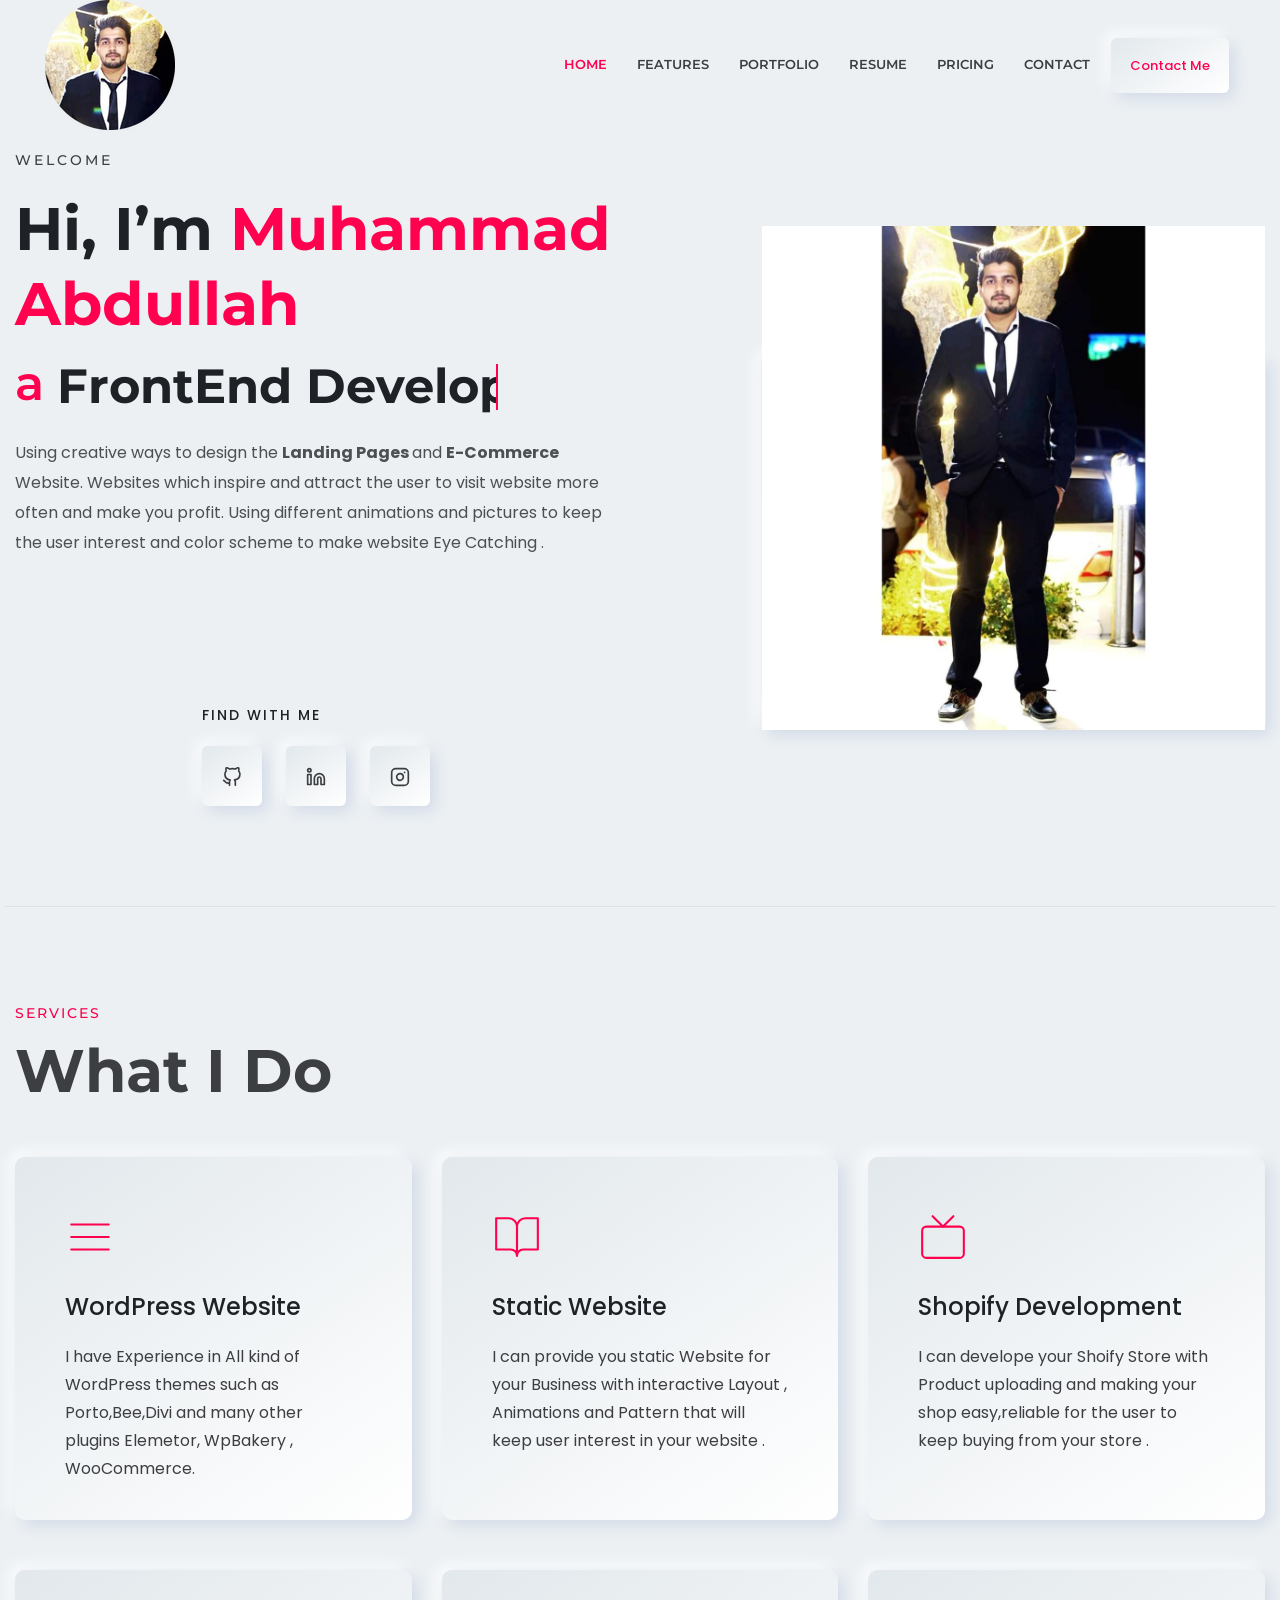
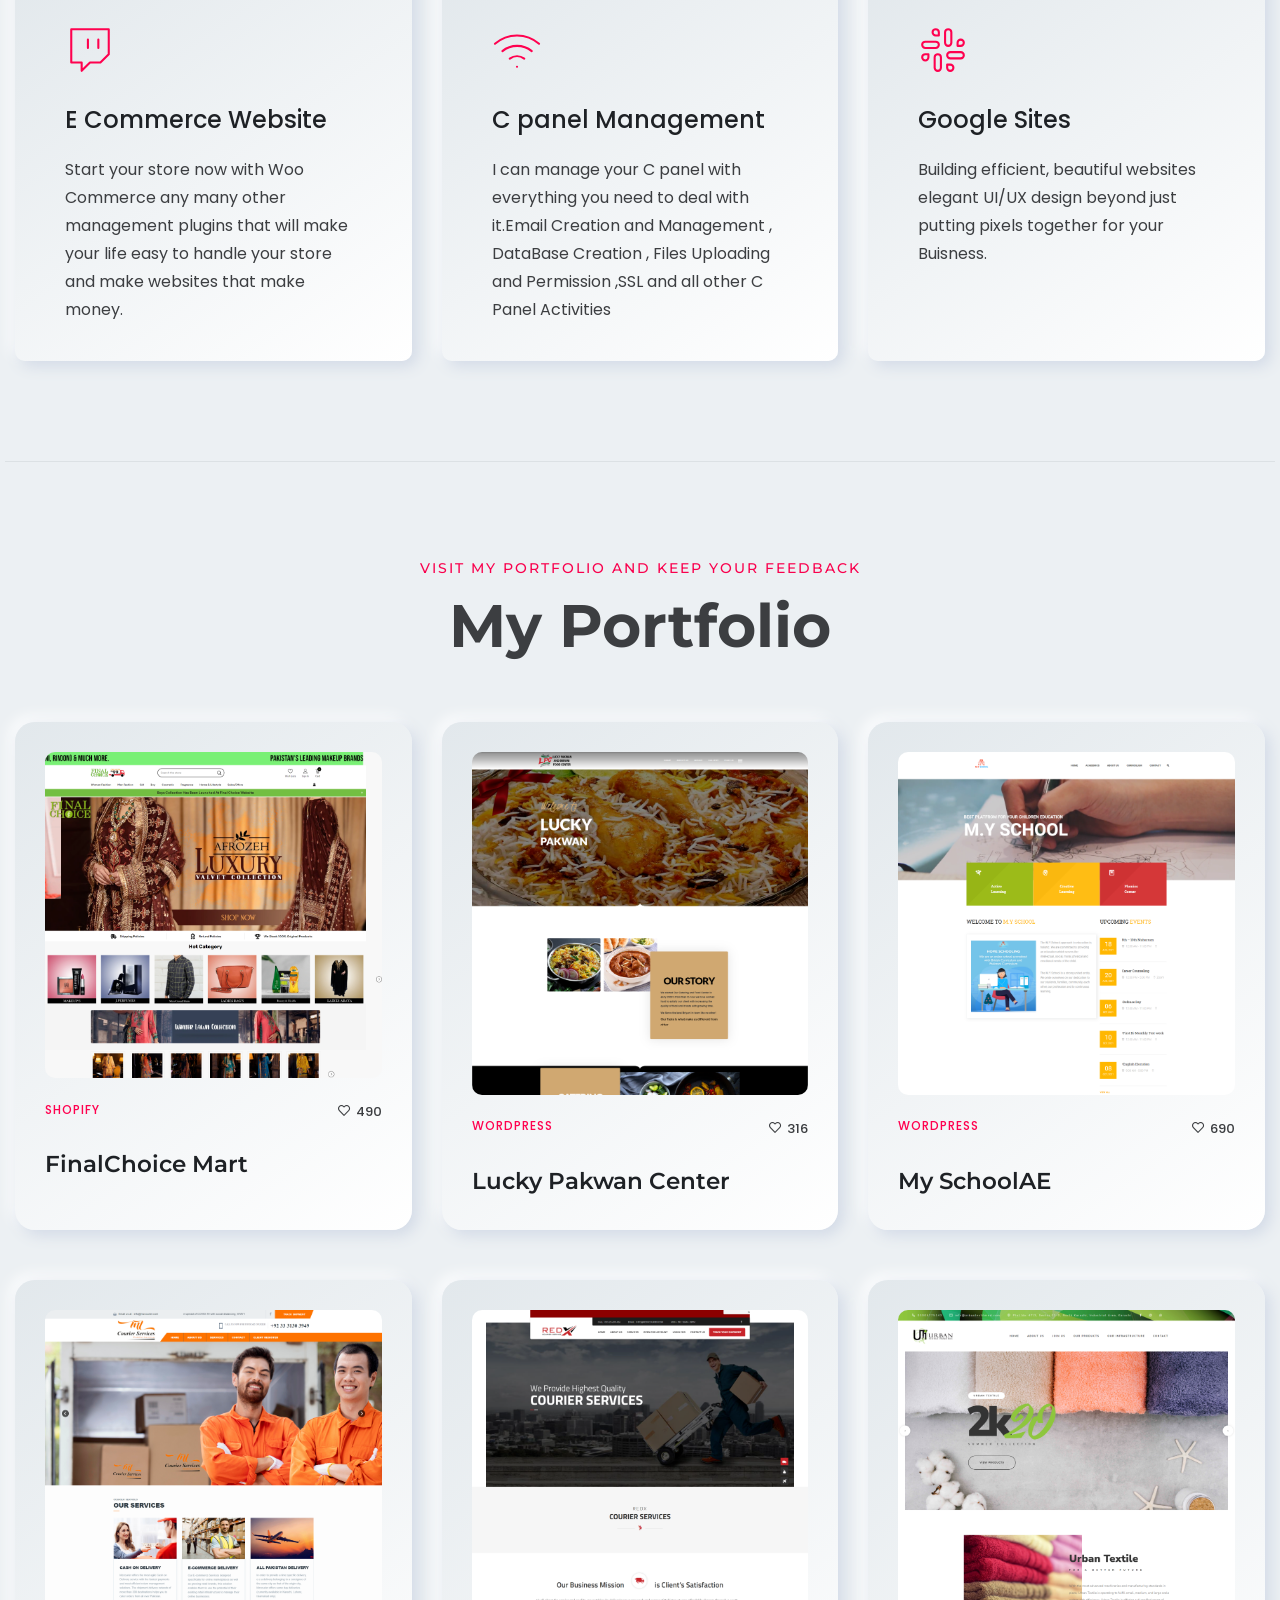
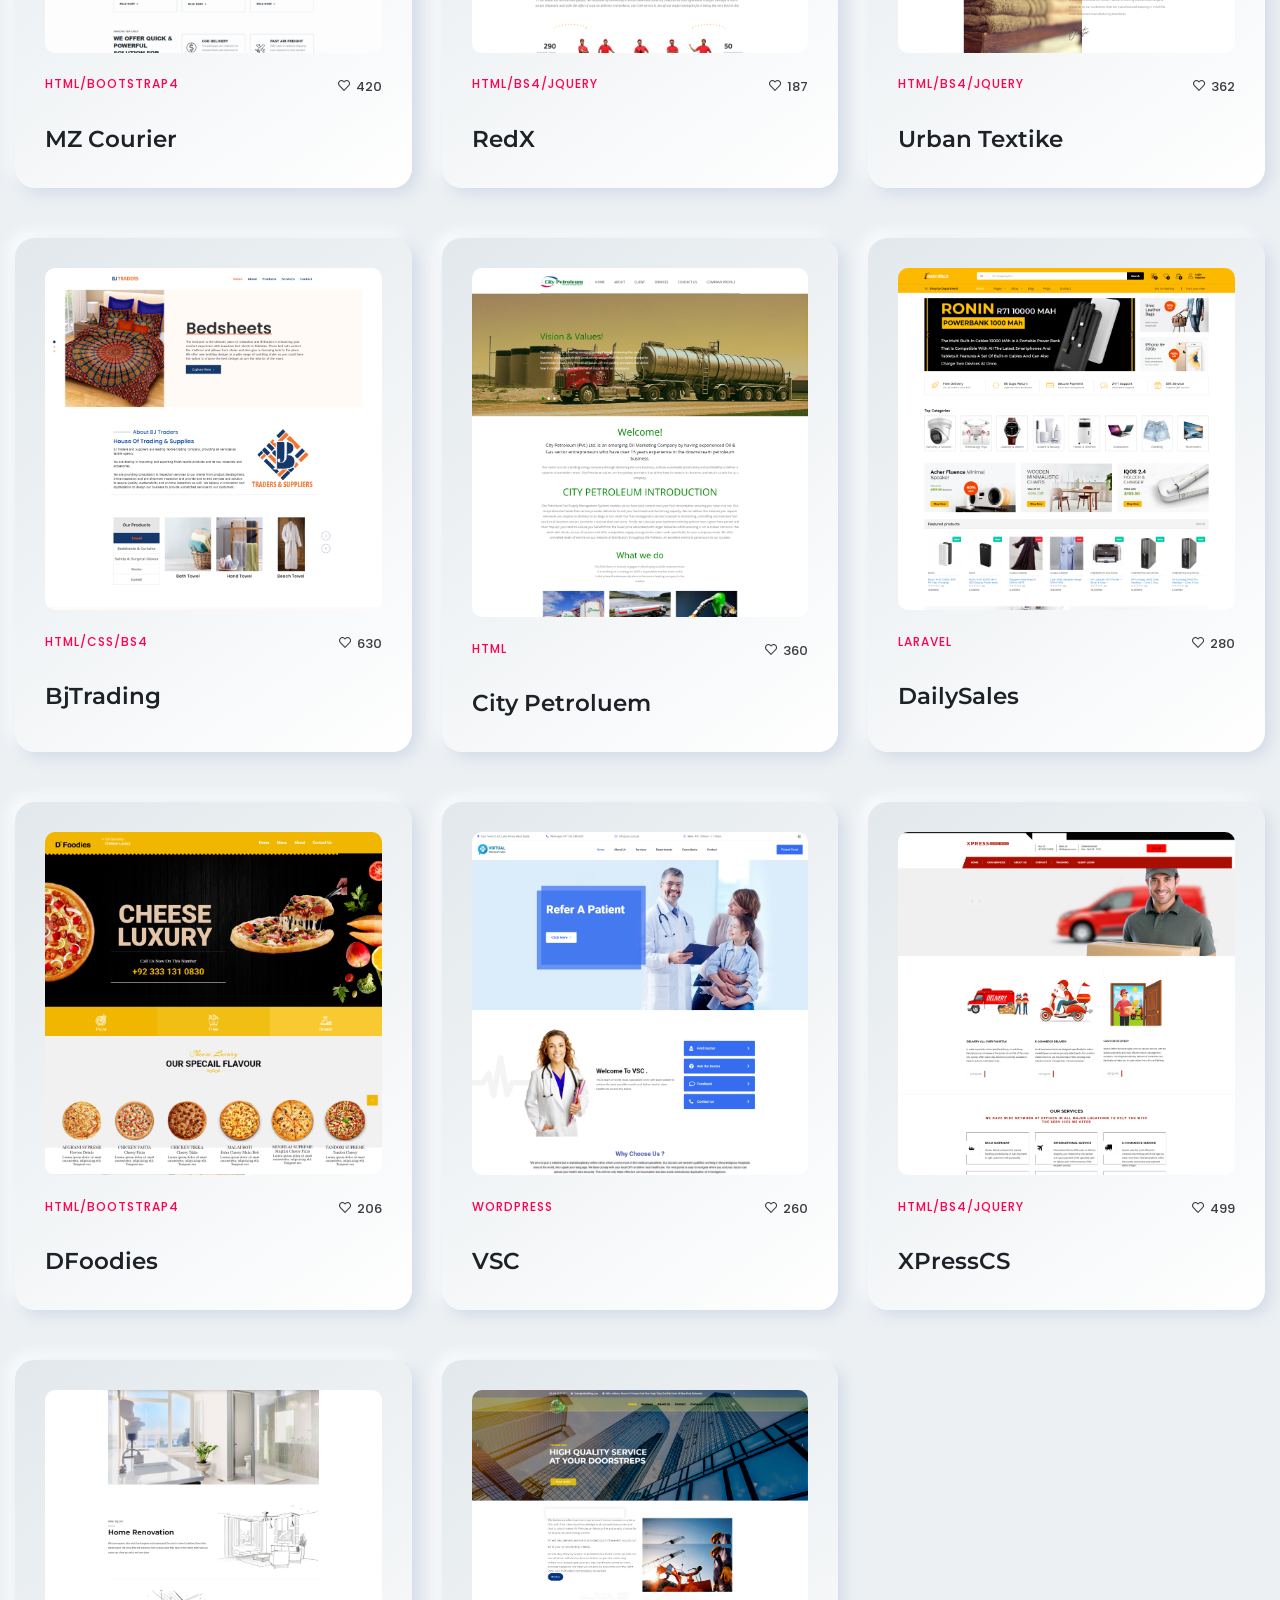
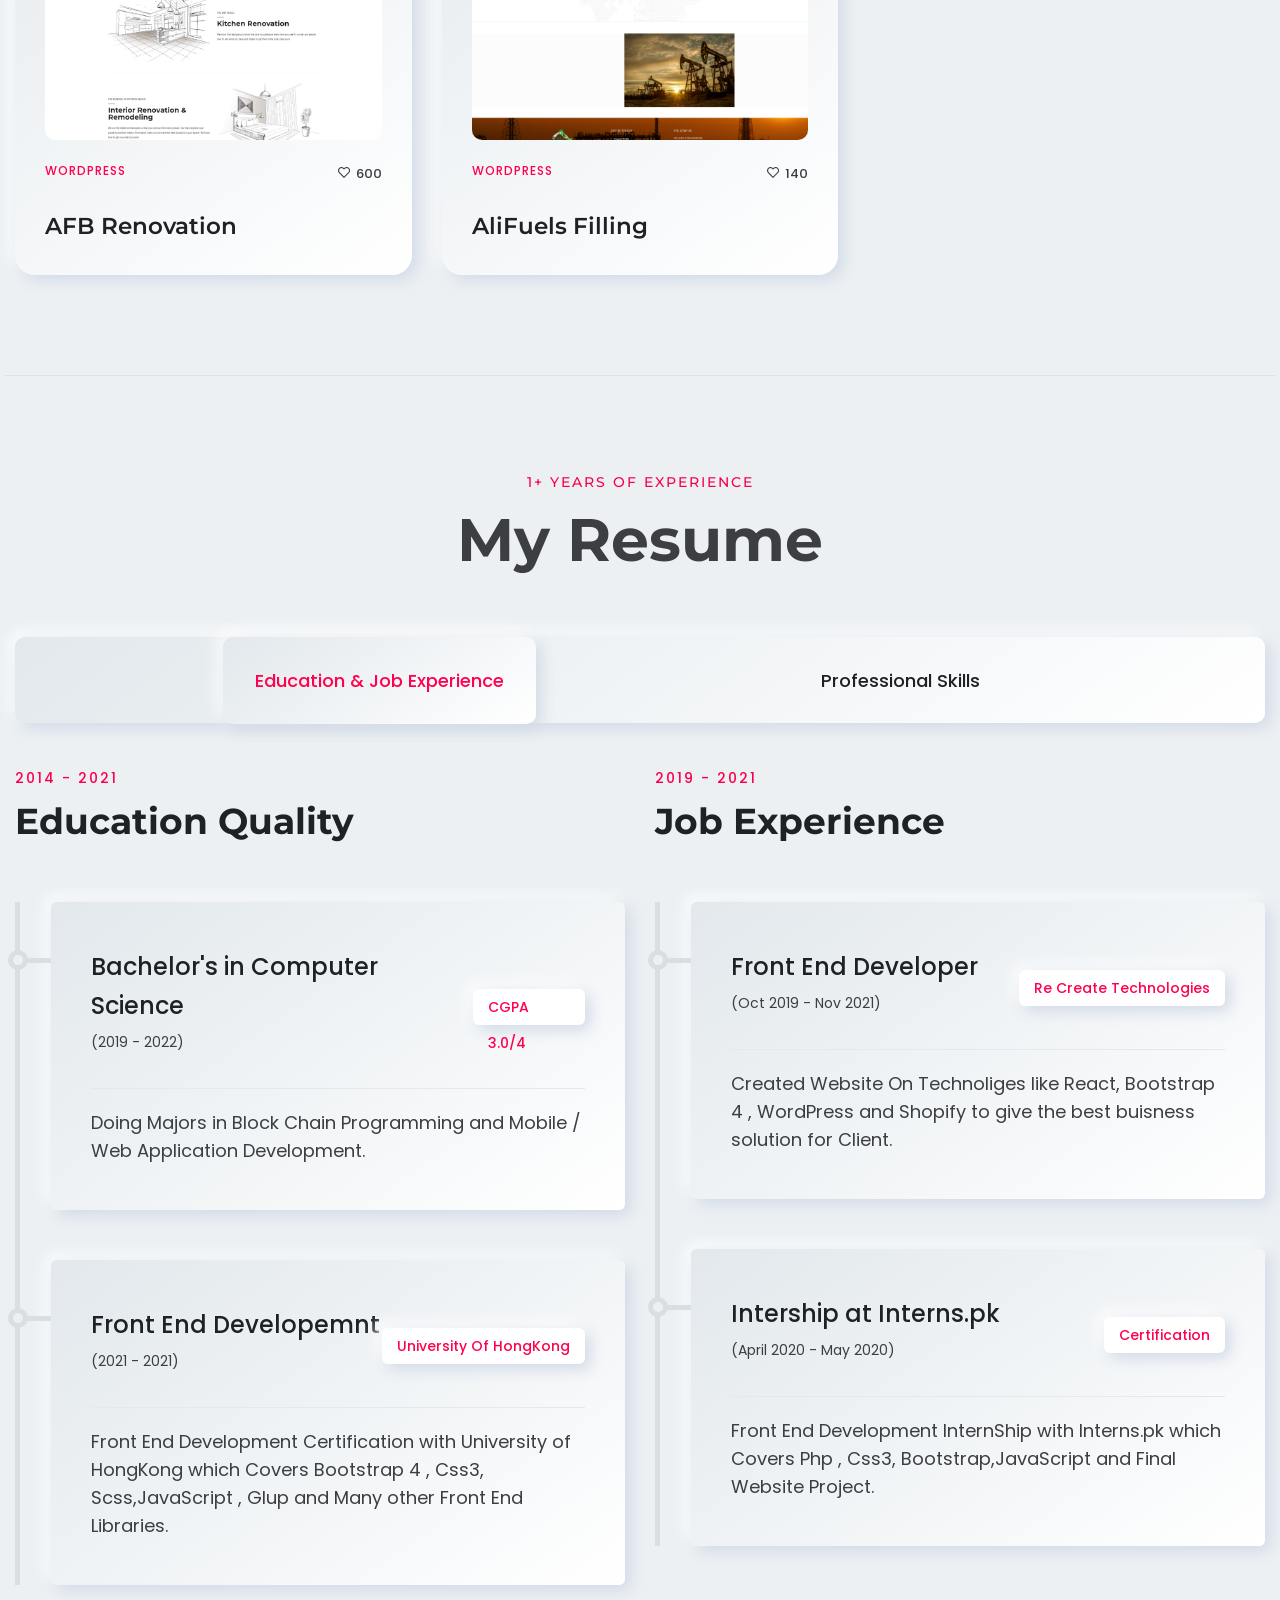
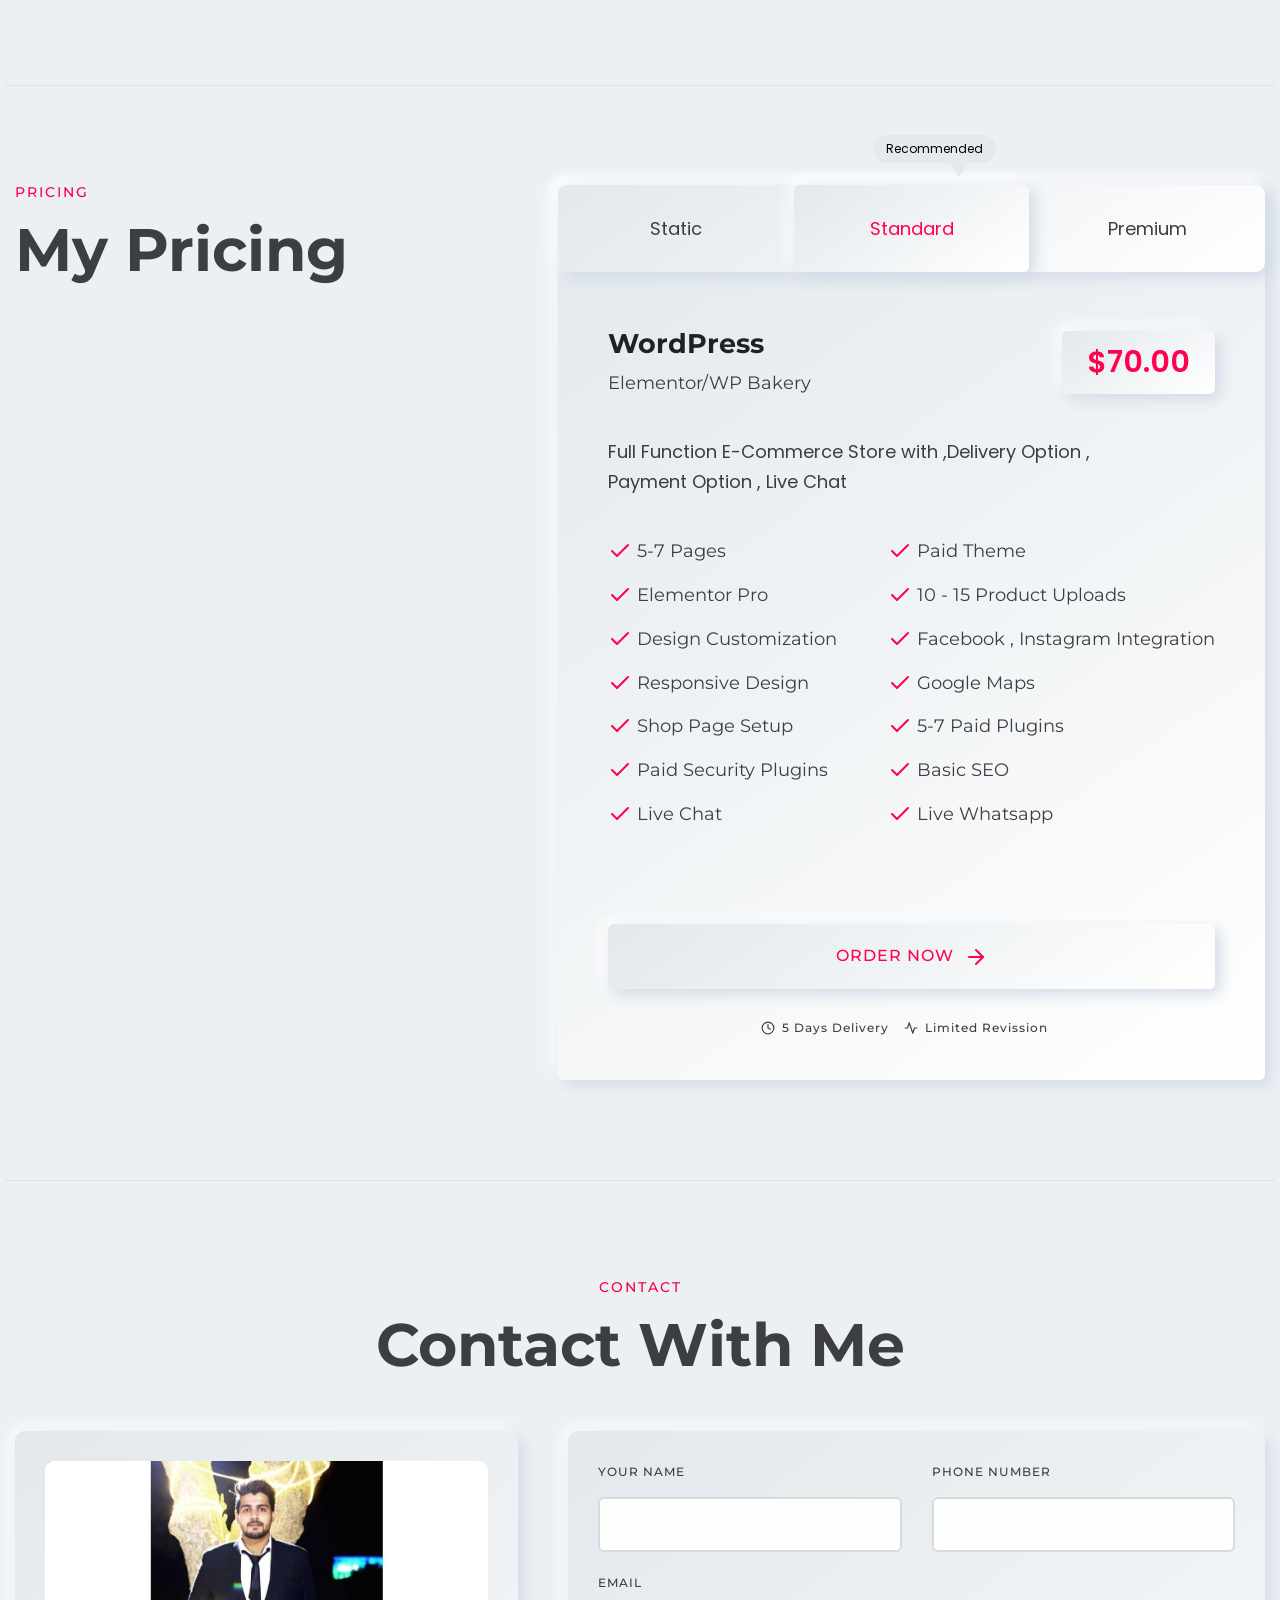
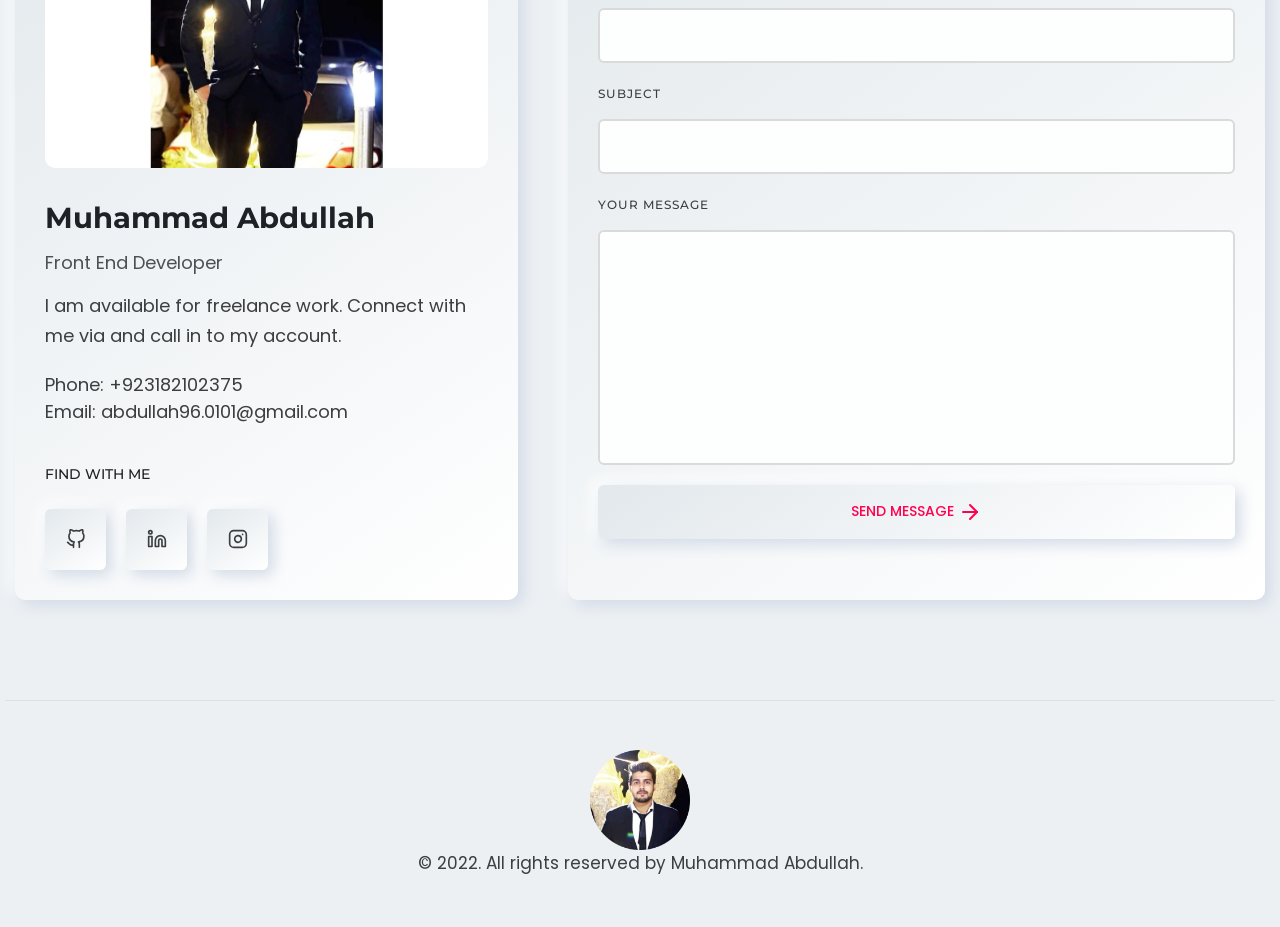
==== commit 936d2be9: "Updated Menu Slide Pic Updated Menu Slide Pic" ====
--- a/index.html
+++ b/index.html
@@ -87,7 +87,7 @@
                         <button class="close-menu-activation close"><i data-feather="x"></i></button>
                     </div>
                 </div>
-                <p class="discription">Hi I'm Muhammad Abdullah WordPress , Shopify and FrontEnd Developer.</p>
+                <p class="discription">Hi  I'm Muhammad Abdullah WordPress , Shopify and FrontEnd Developer.</p>
             </div>
             <div class="content">
                 <ul class="primary-menu nav nav-pills">
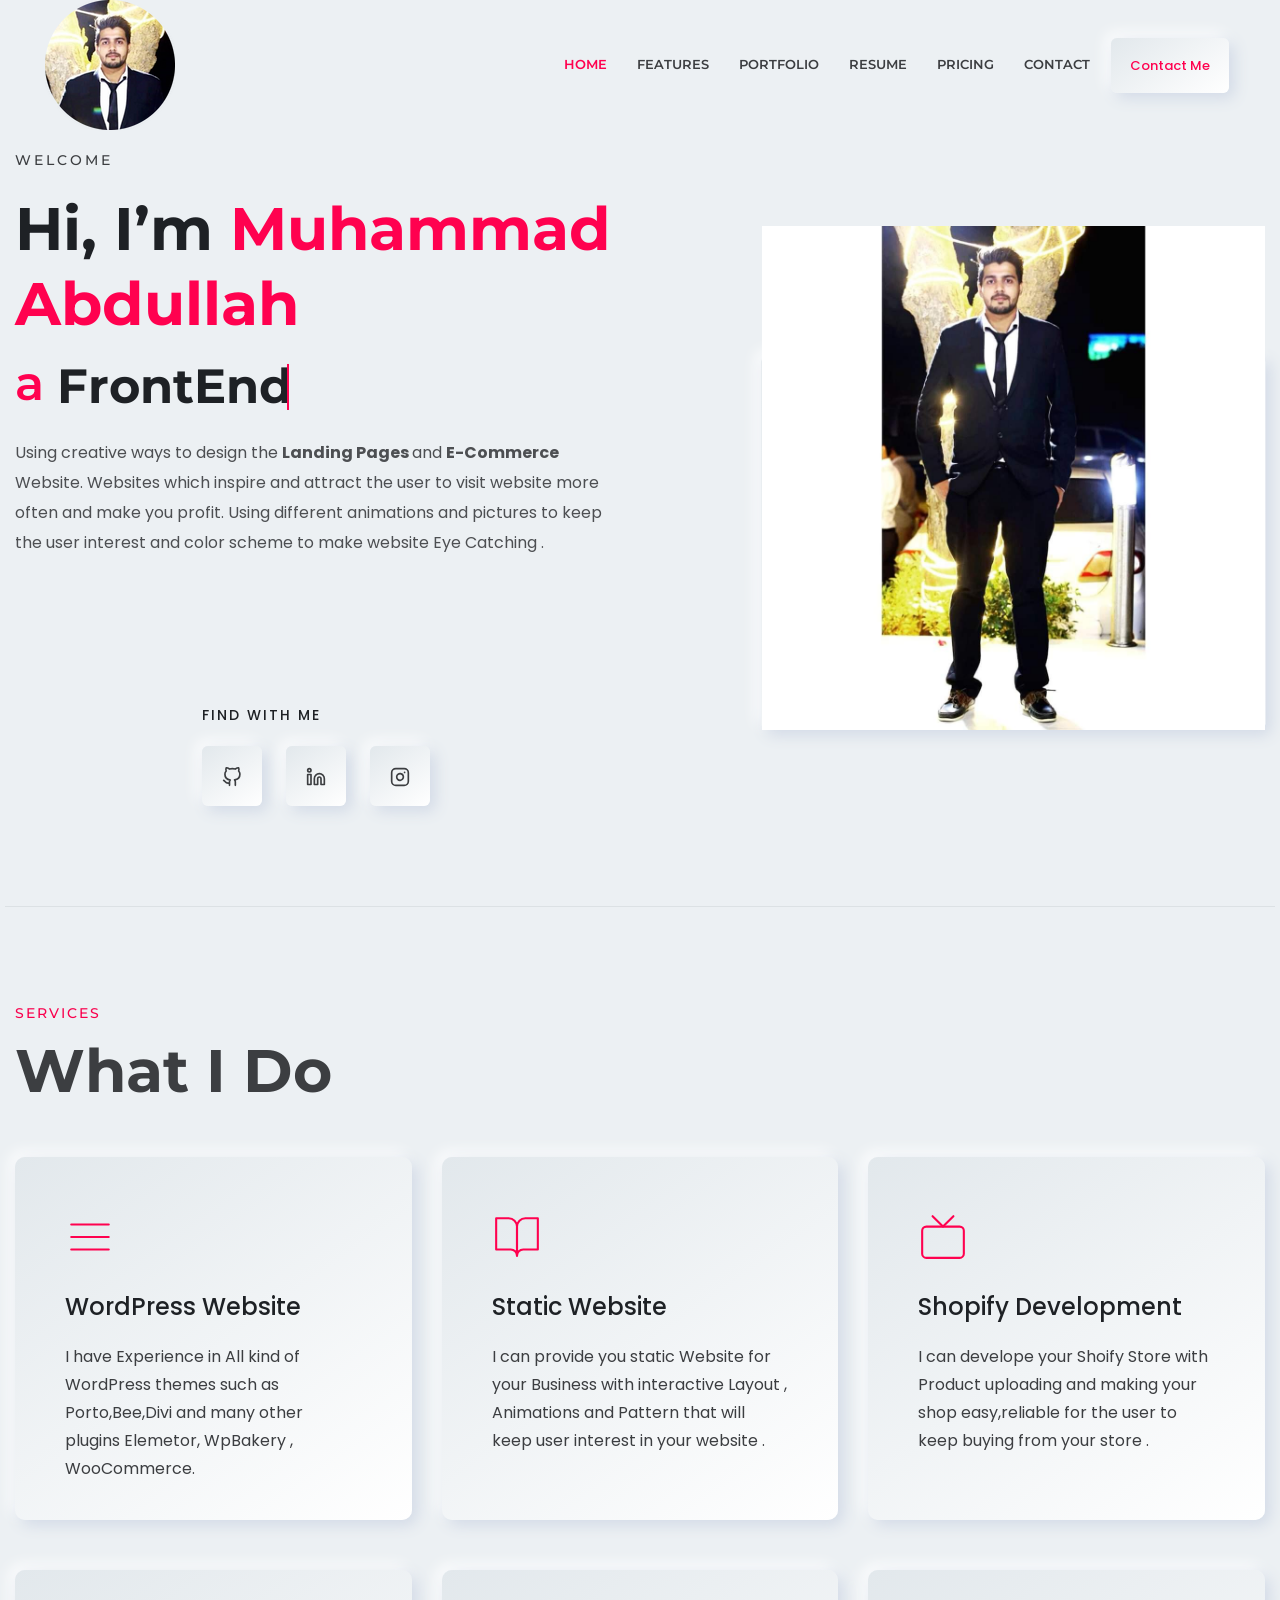
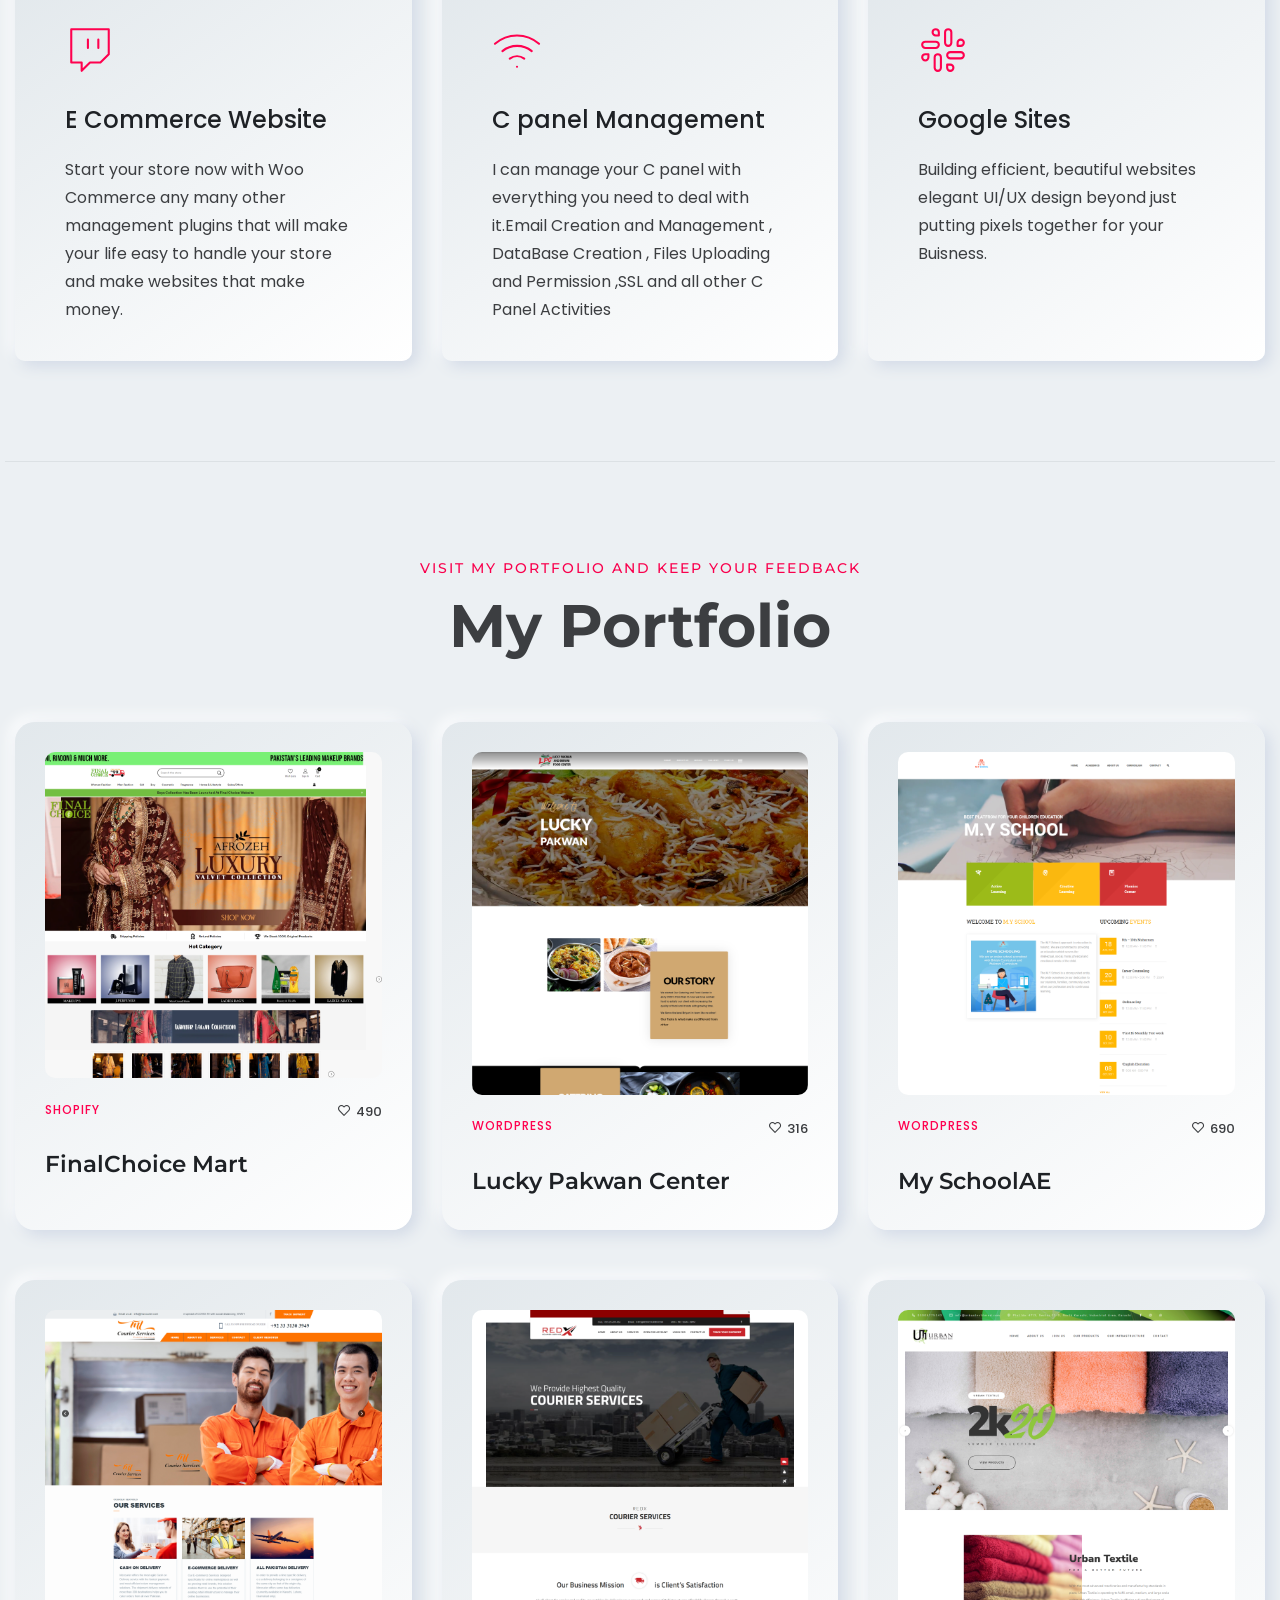
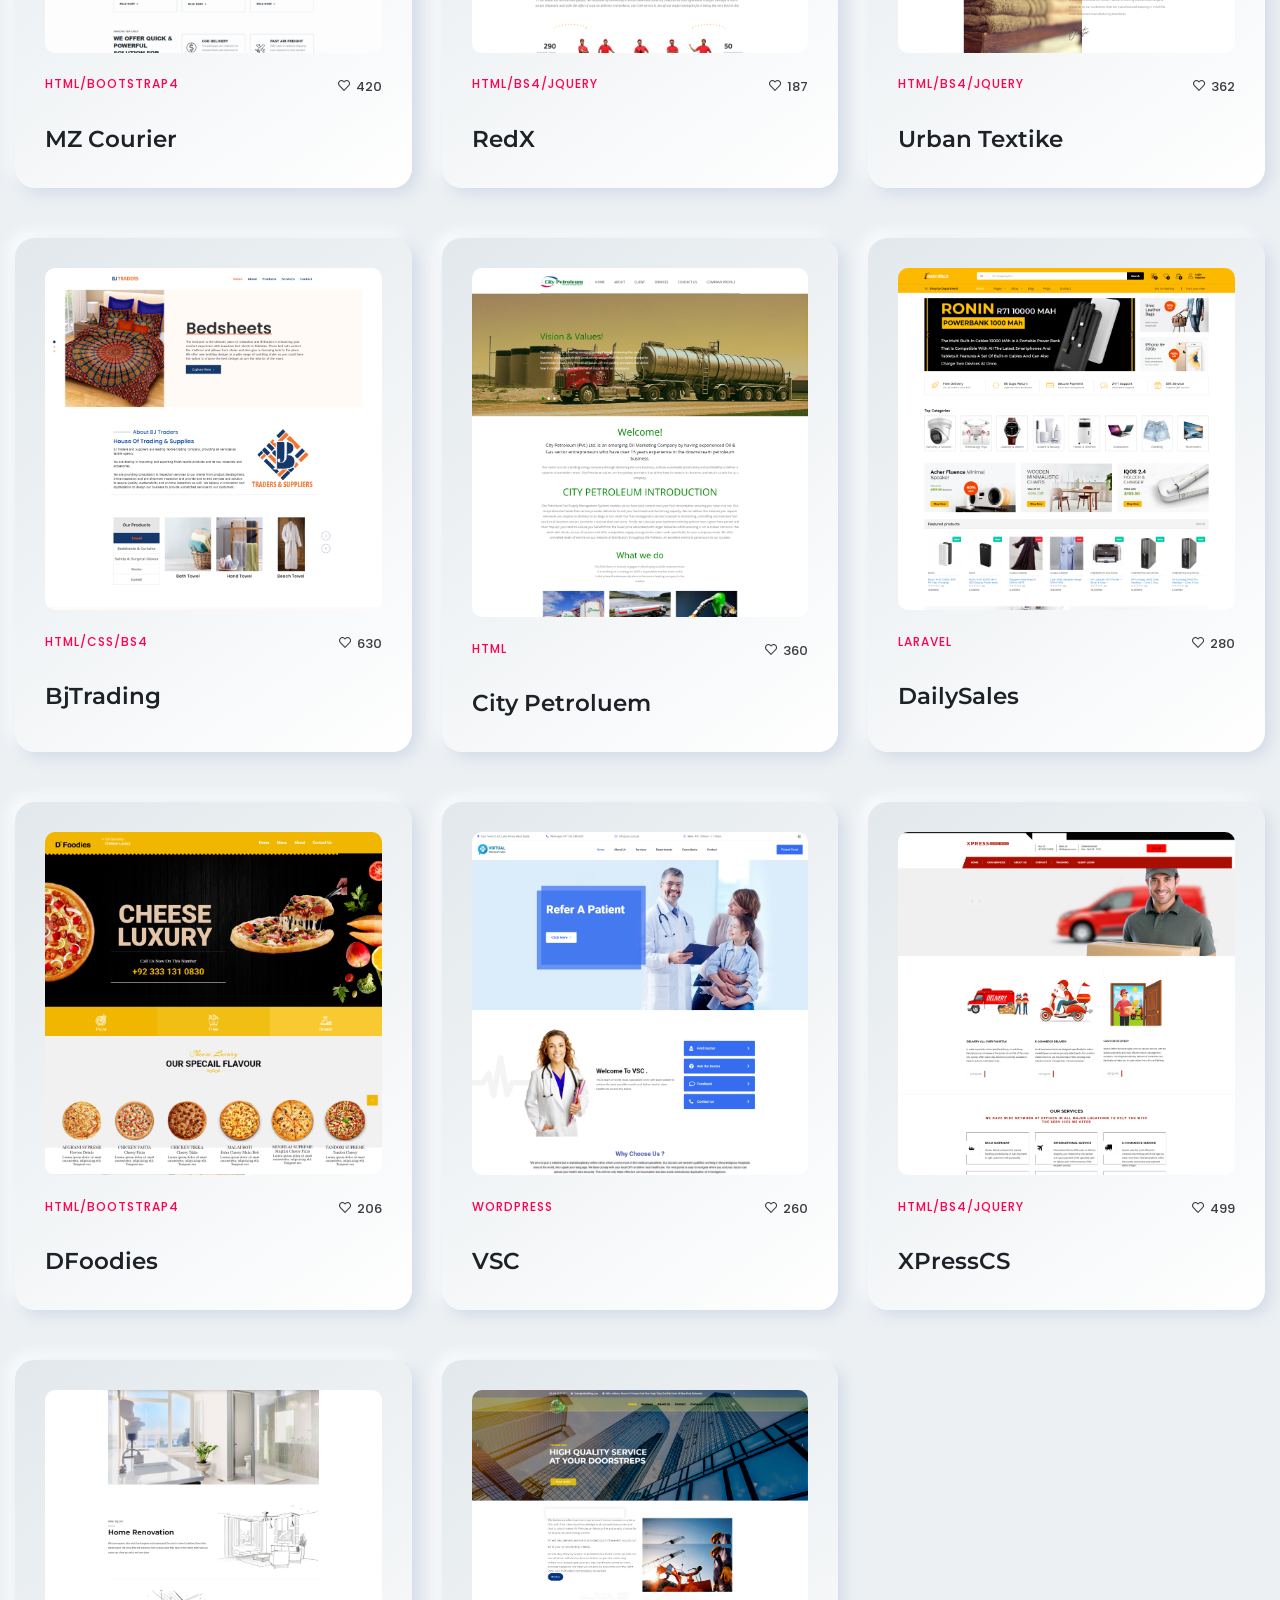
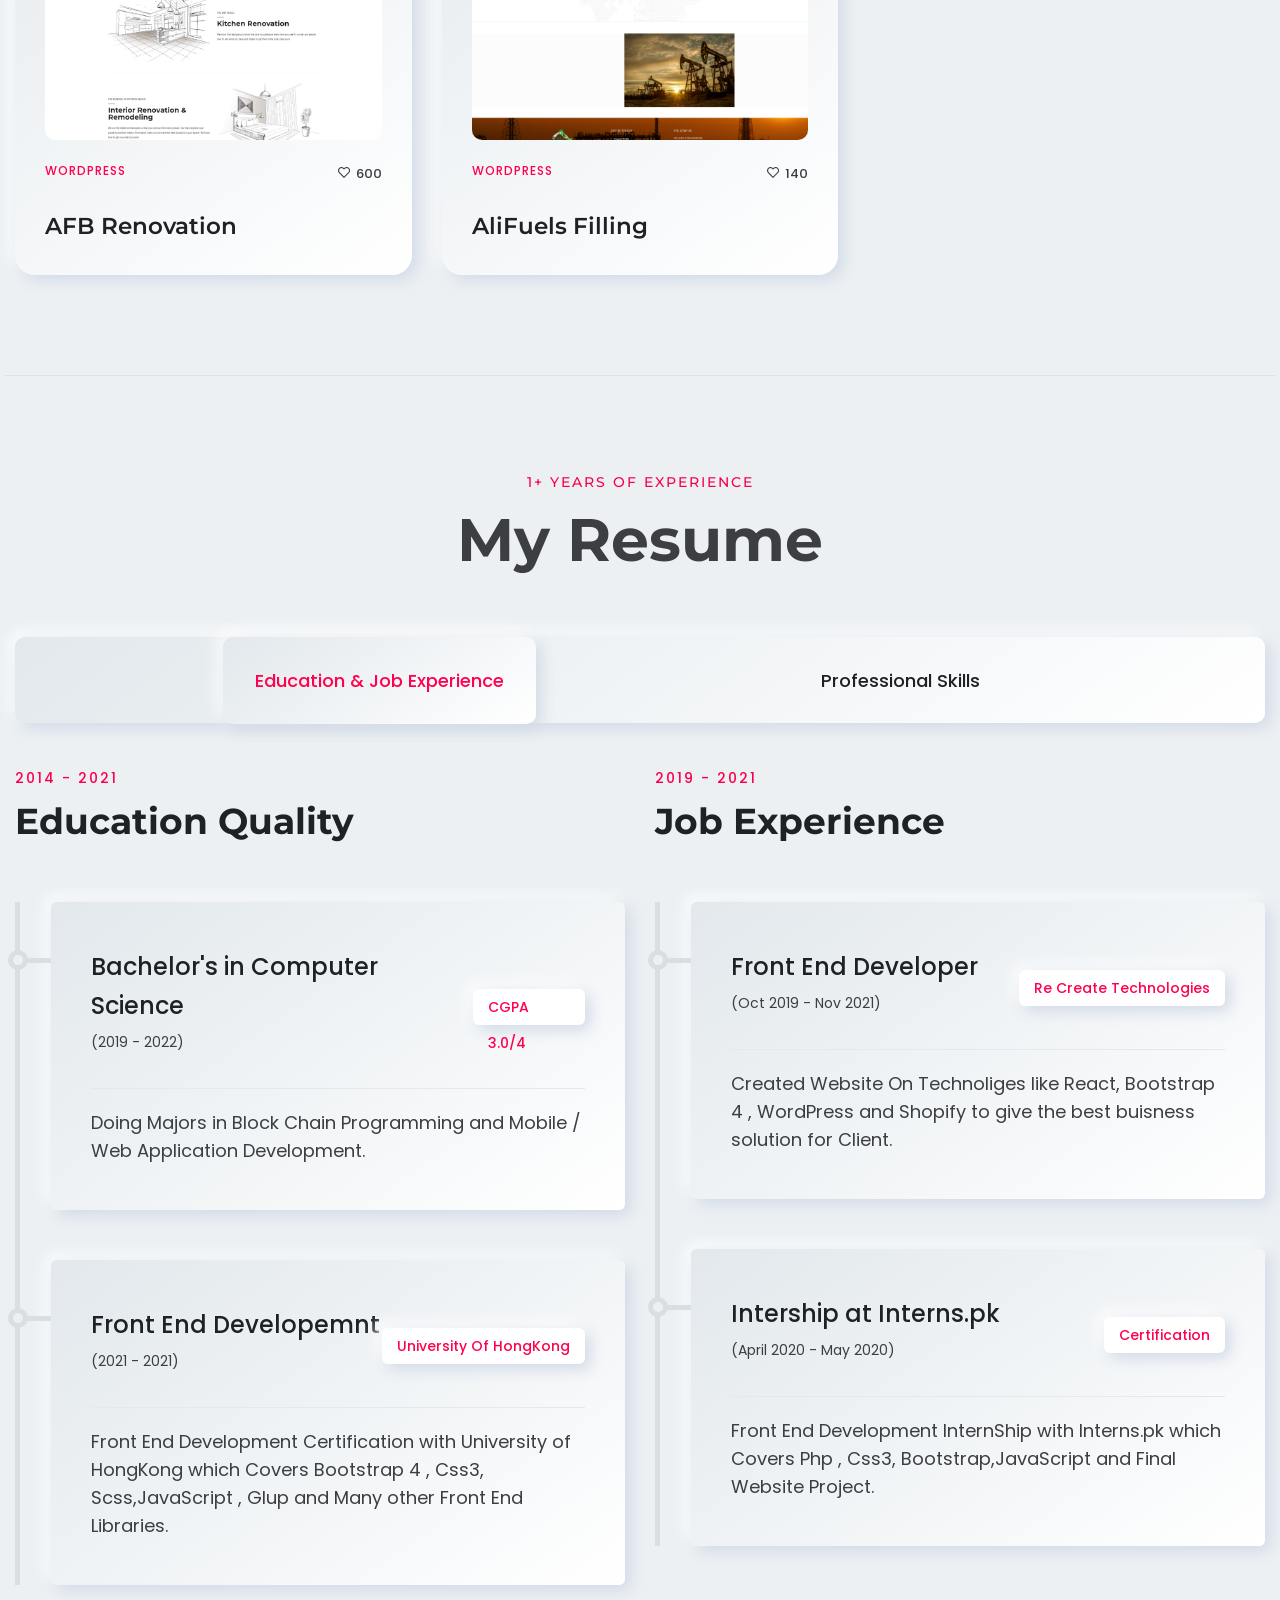
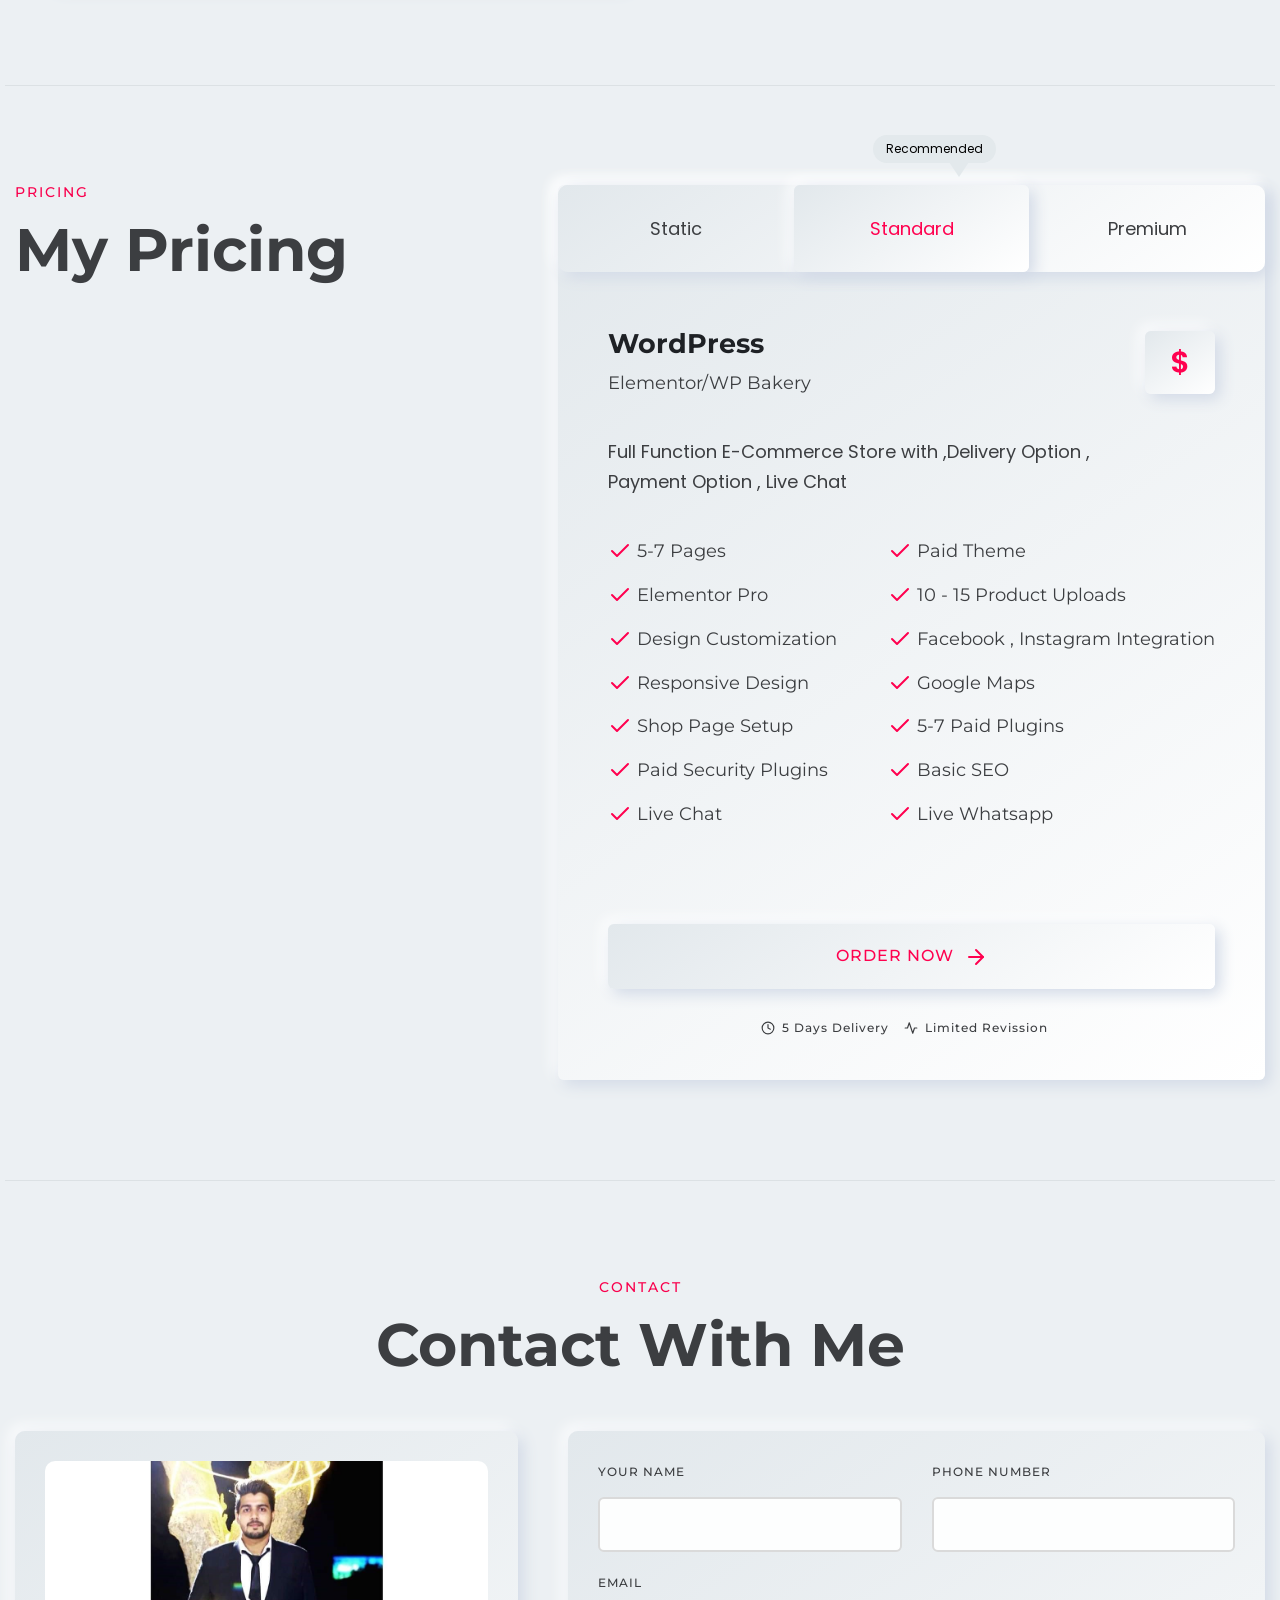
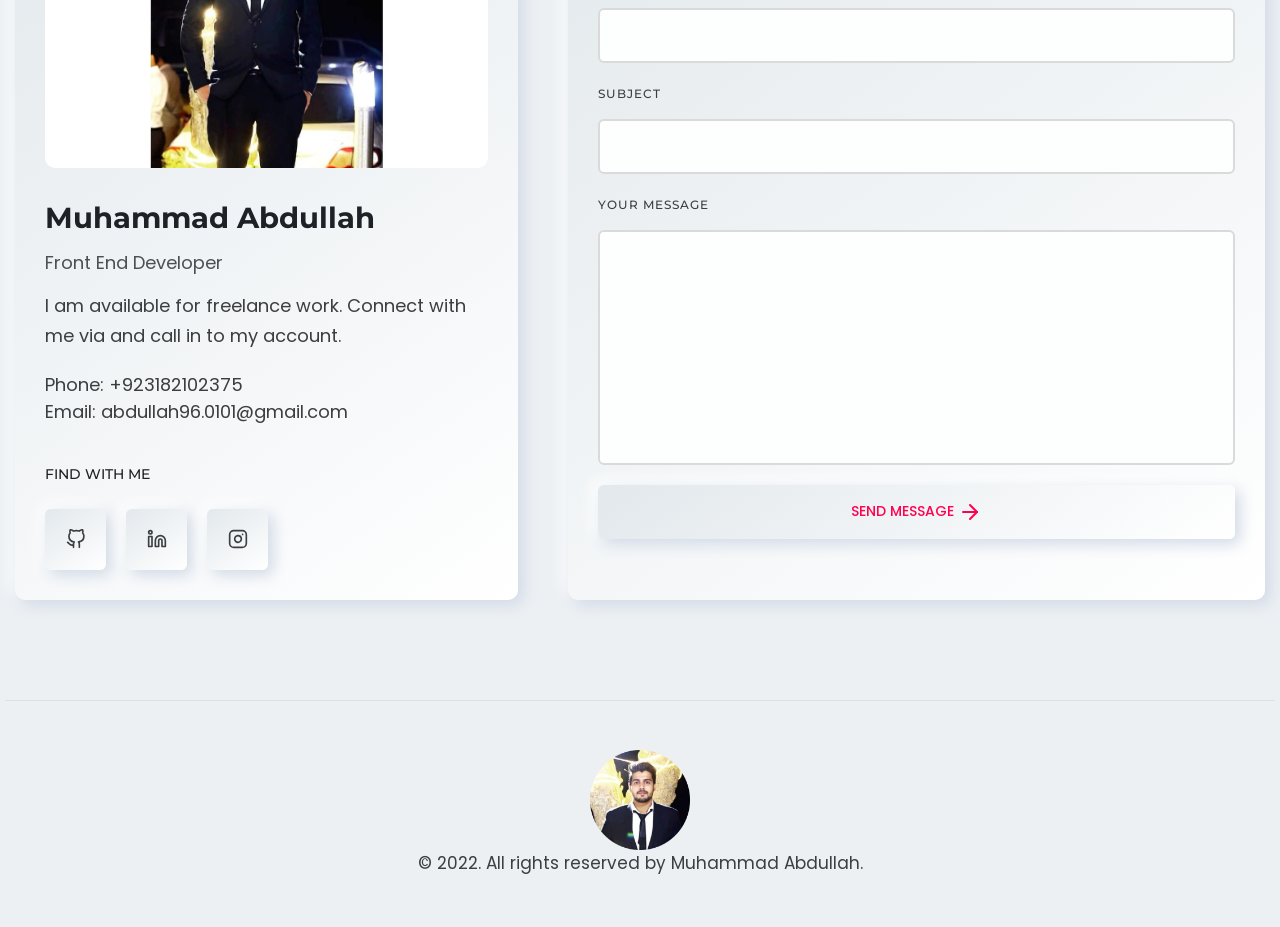
==== commit 5c155a81: "Update index.html Prices from packages deleted" ====
--- a/index.html
+++ b/index.html
@@ -1148,7 +1148,7 @@
                                                 <span>Static Website </span>
                                             </div>
                                             <div class="header-right">
-                                                <span>$30.00</span>
+                                                <span>$</span>
                                             </div>
                                         </div>
                                         <div class="pricing-body">
@@ -1241,7 +1241,7 @@
                                                 <span>Elementor/WP Bakery</span>
                                             </div>
                                             <div class="header-right">
-                                                <span>$70.00</span>
+                                                <span>$</span>
                                             </div>
                                         </div>
                                         <div class="pricing-body">
@@ -1341,7 +1341,7 @@
                                                 <span>Paid Theme</span>
                                             </div>
                                             <div class="header-right">
-                                                <span>$90.00</span>
+                                                <span>$</span>
                                             </div>
                                         </div>
                                         <div class="pricing-body">
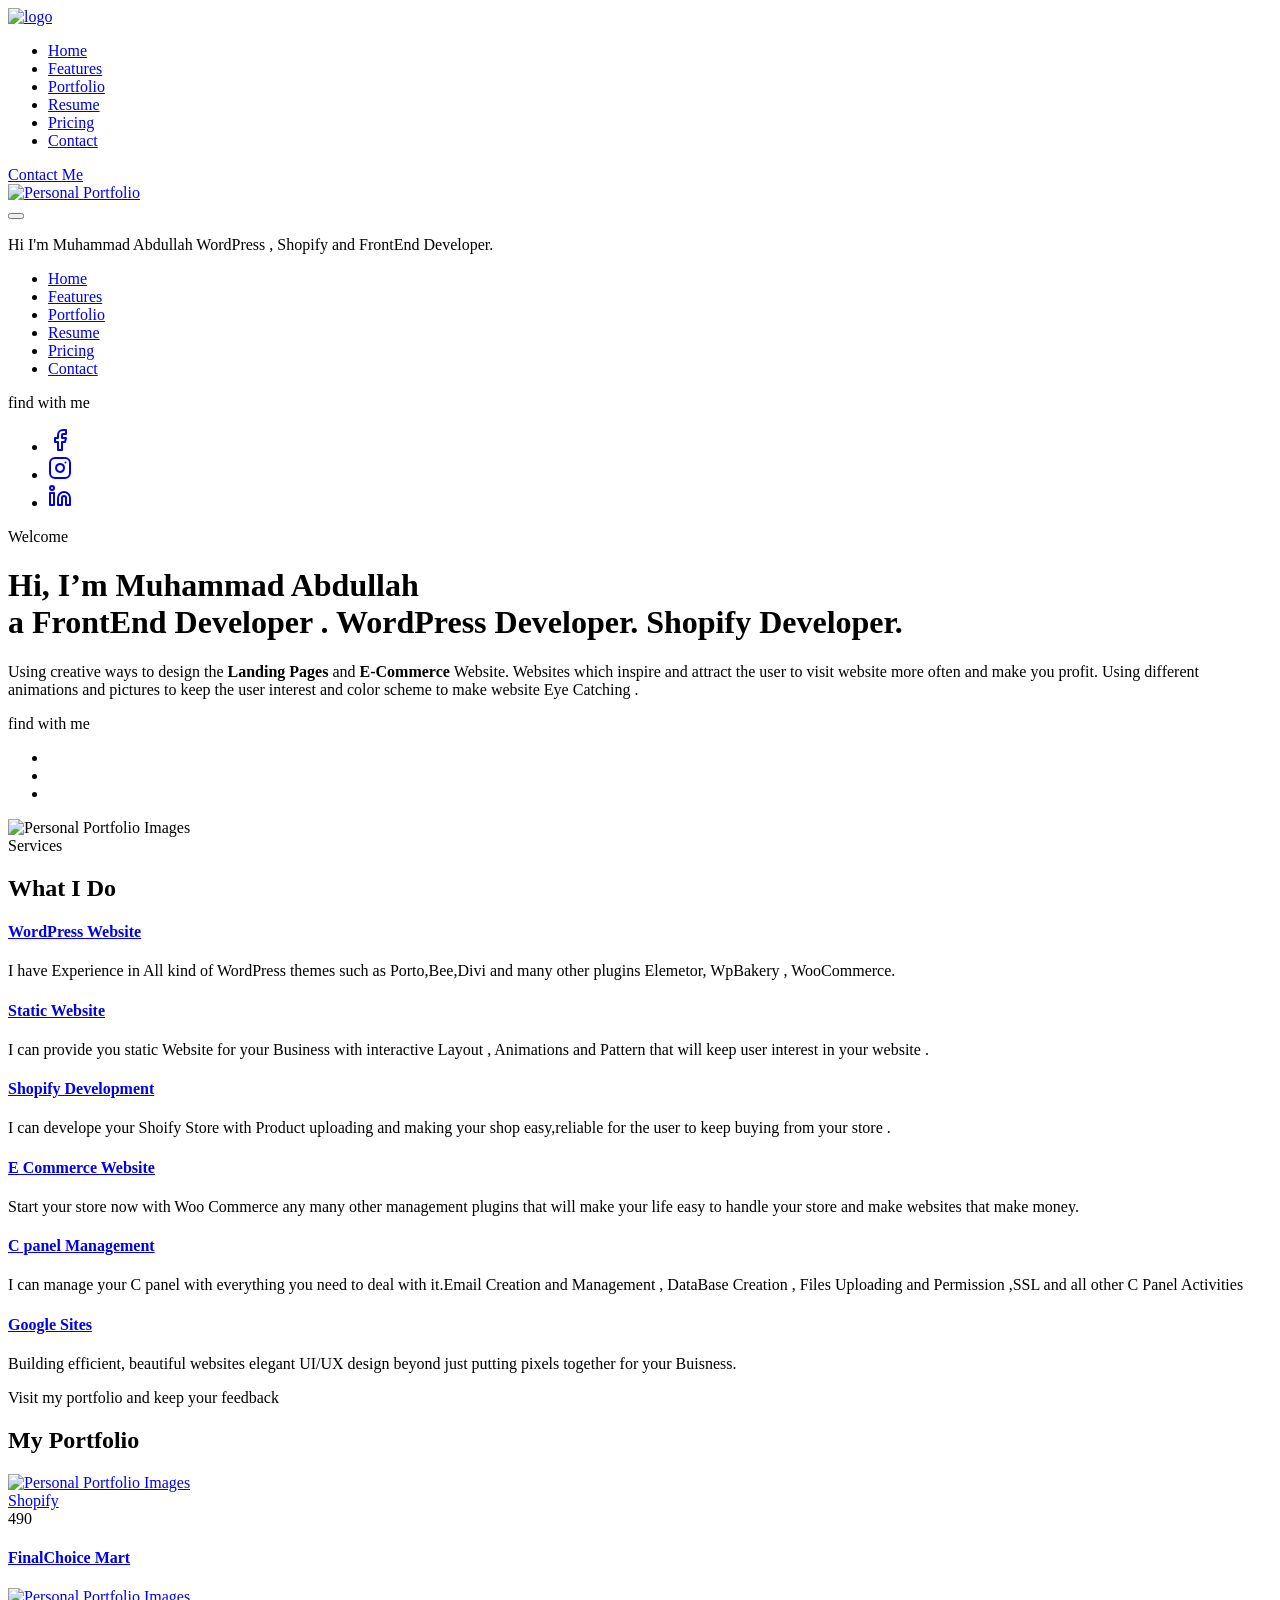
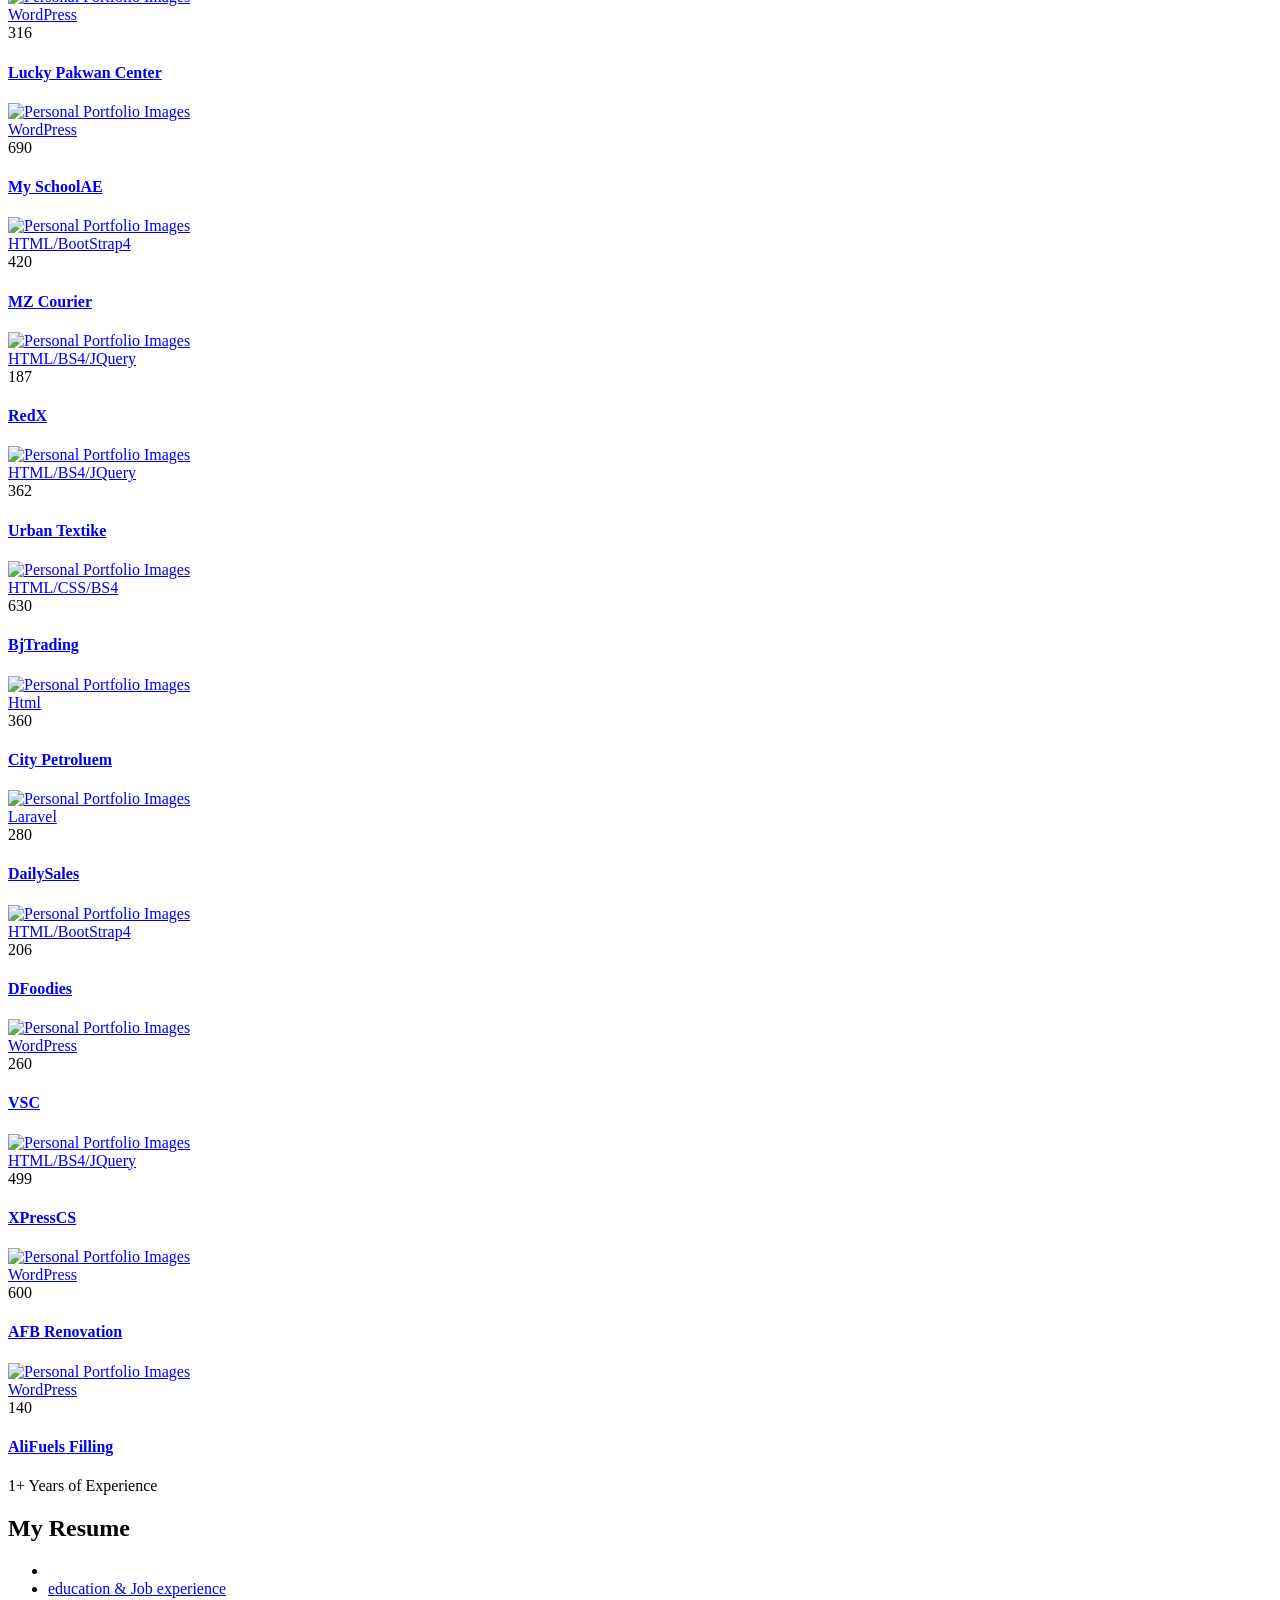
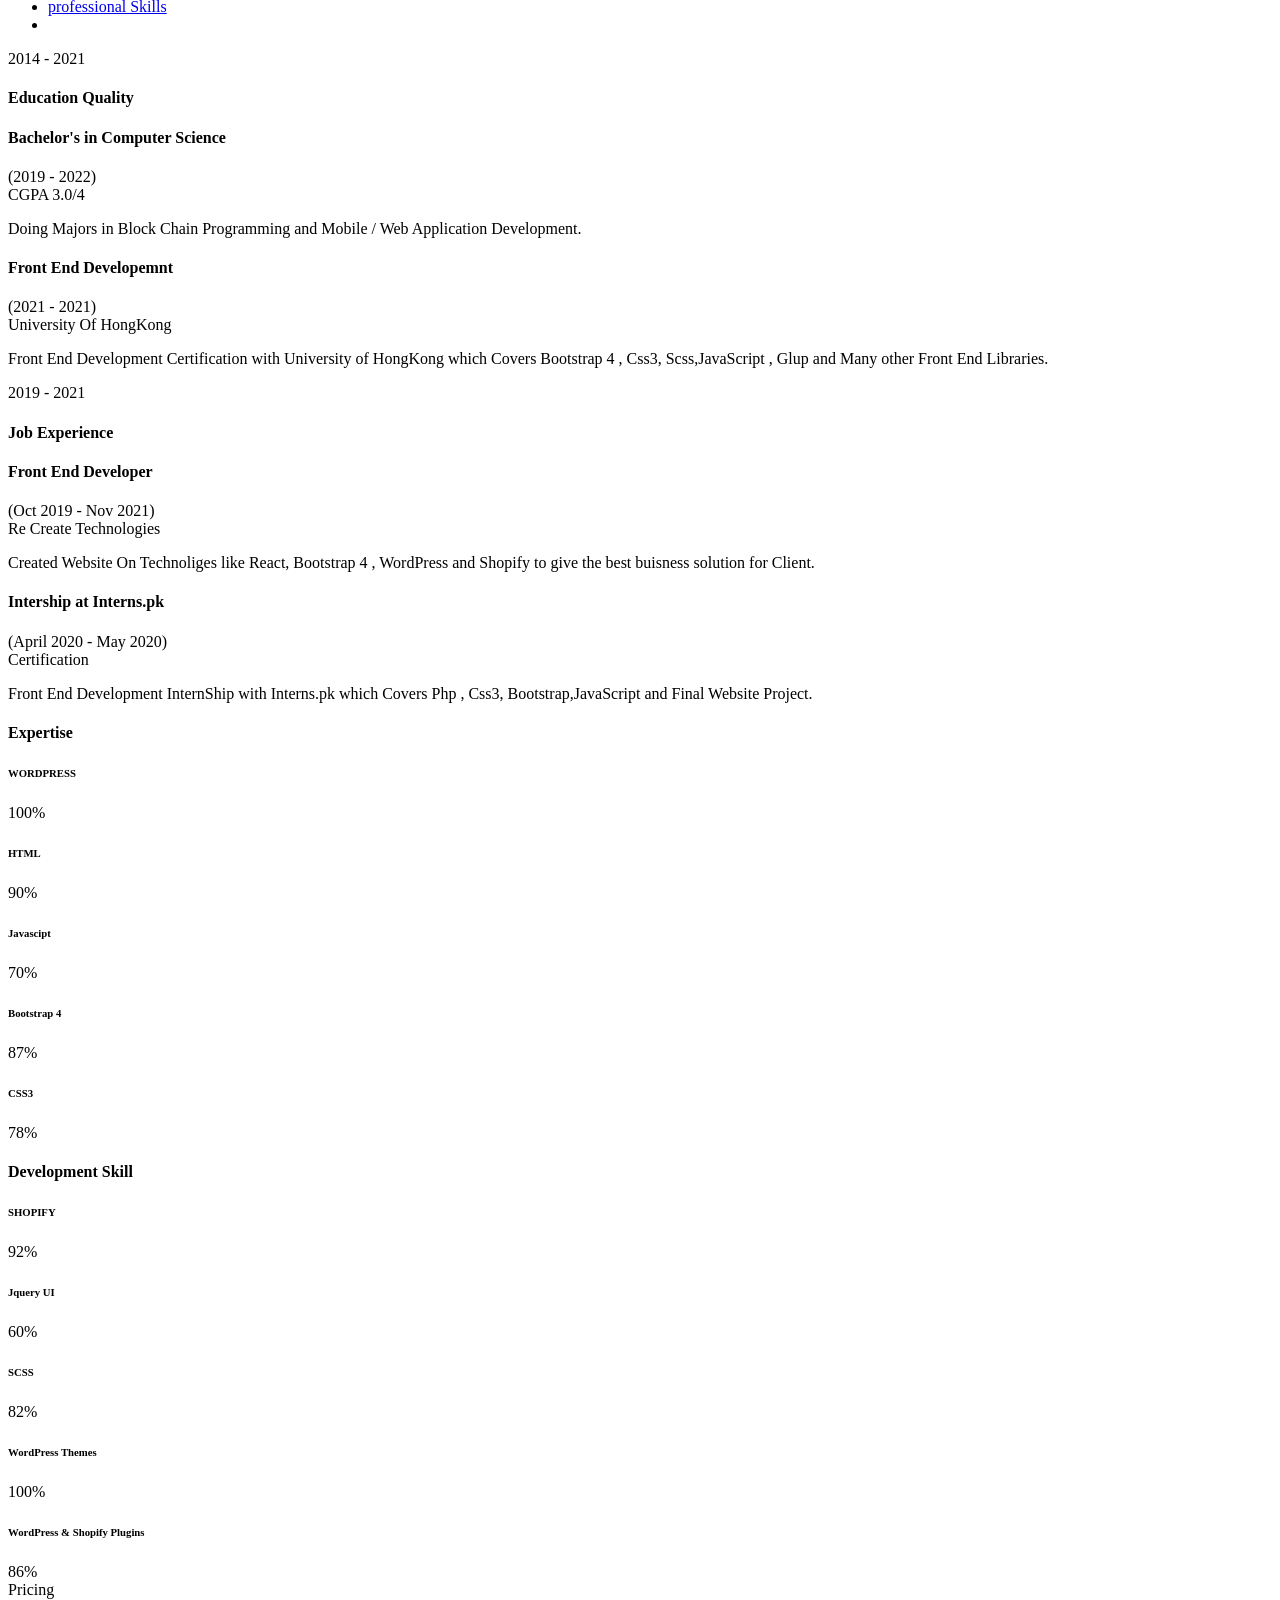
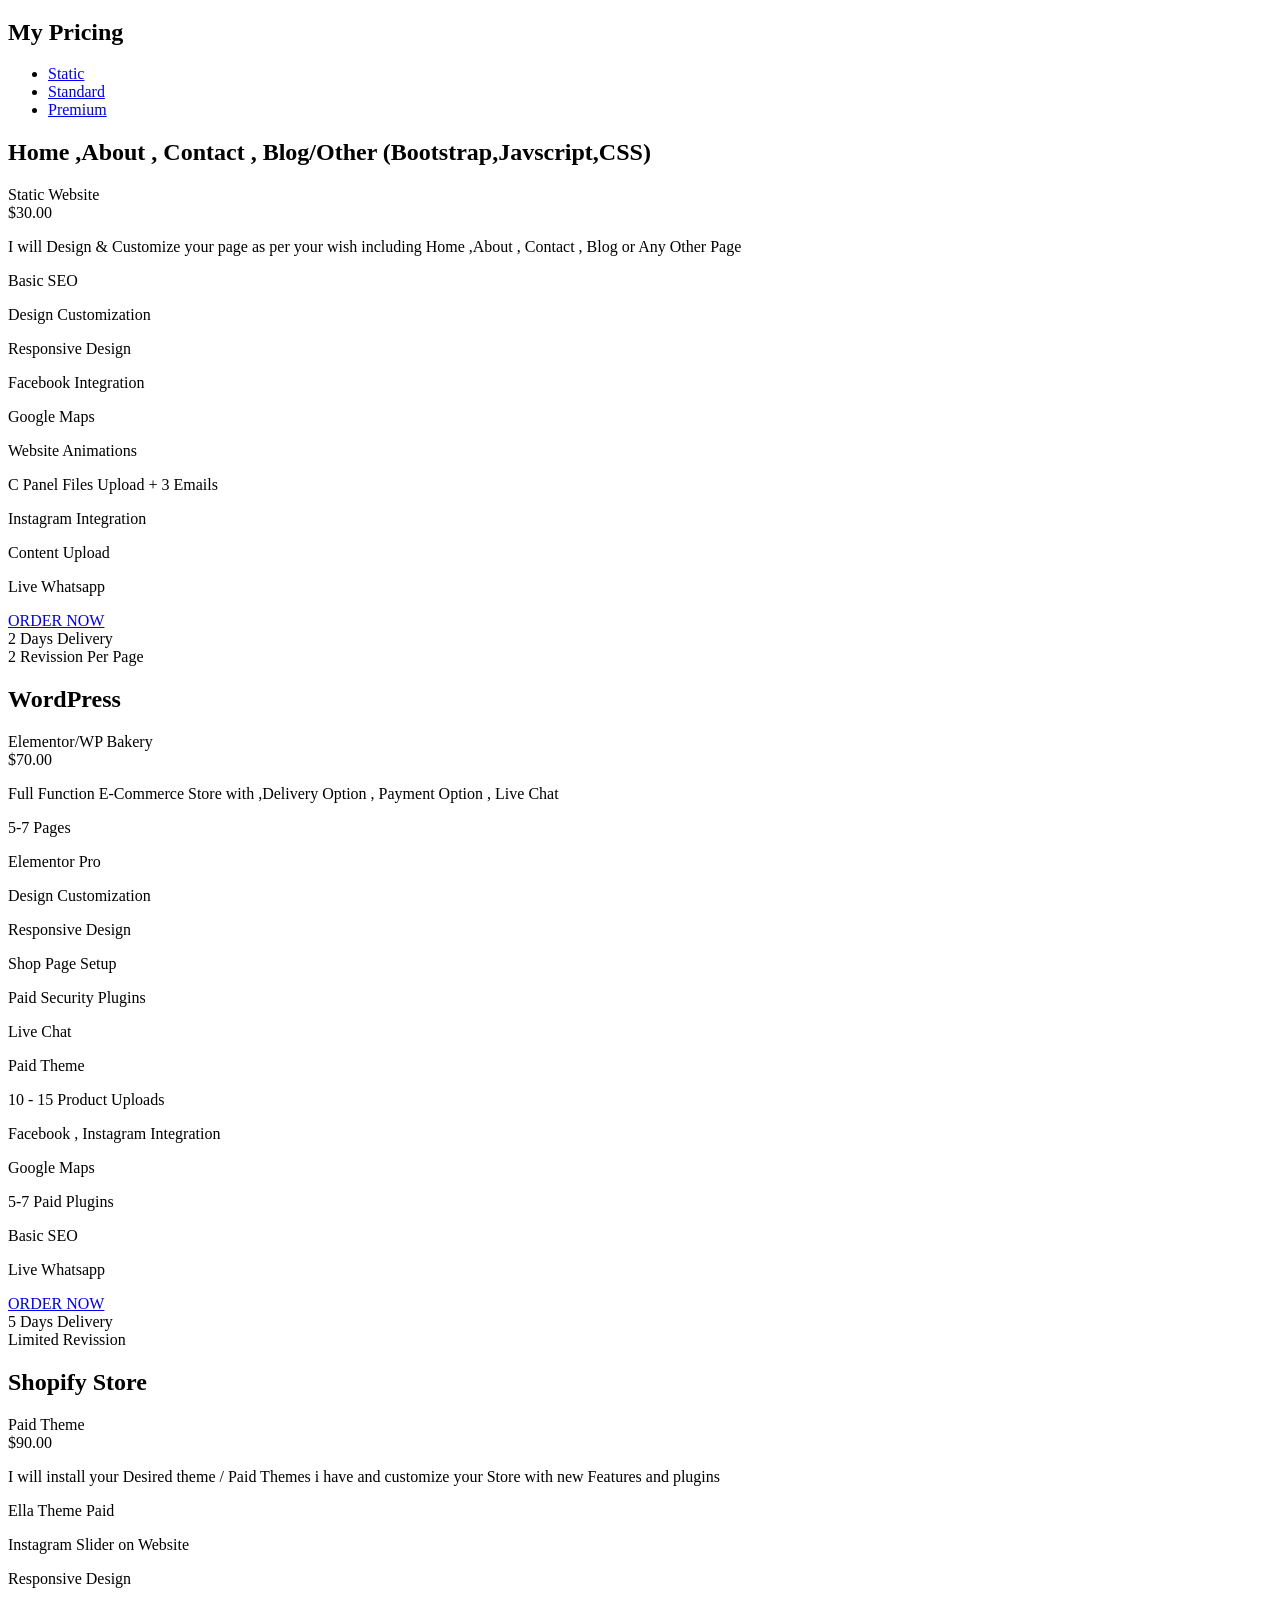
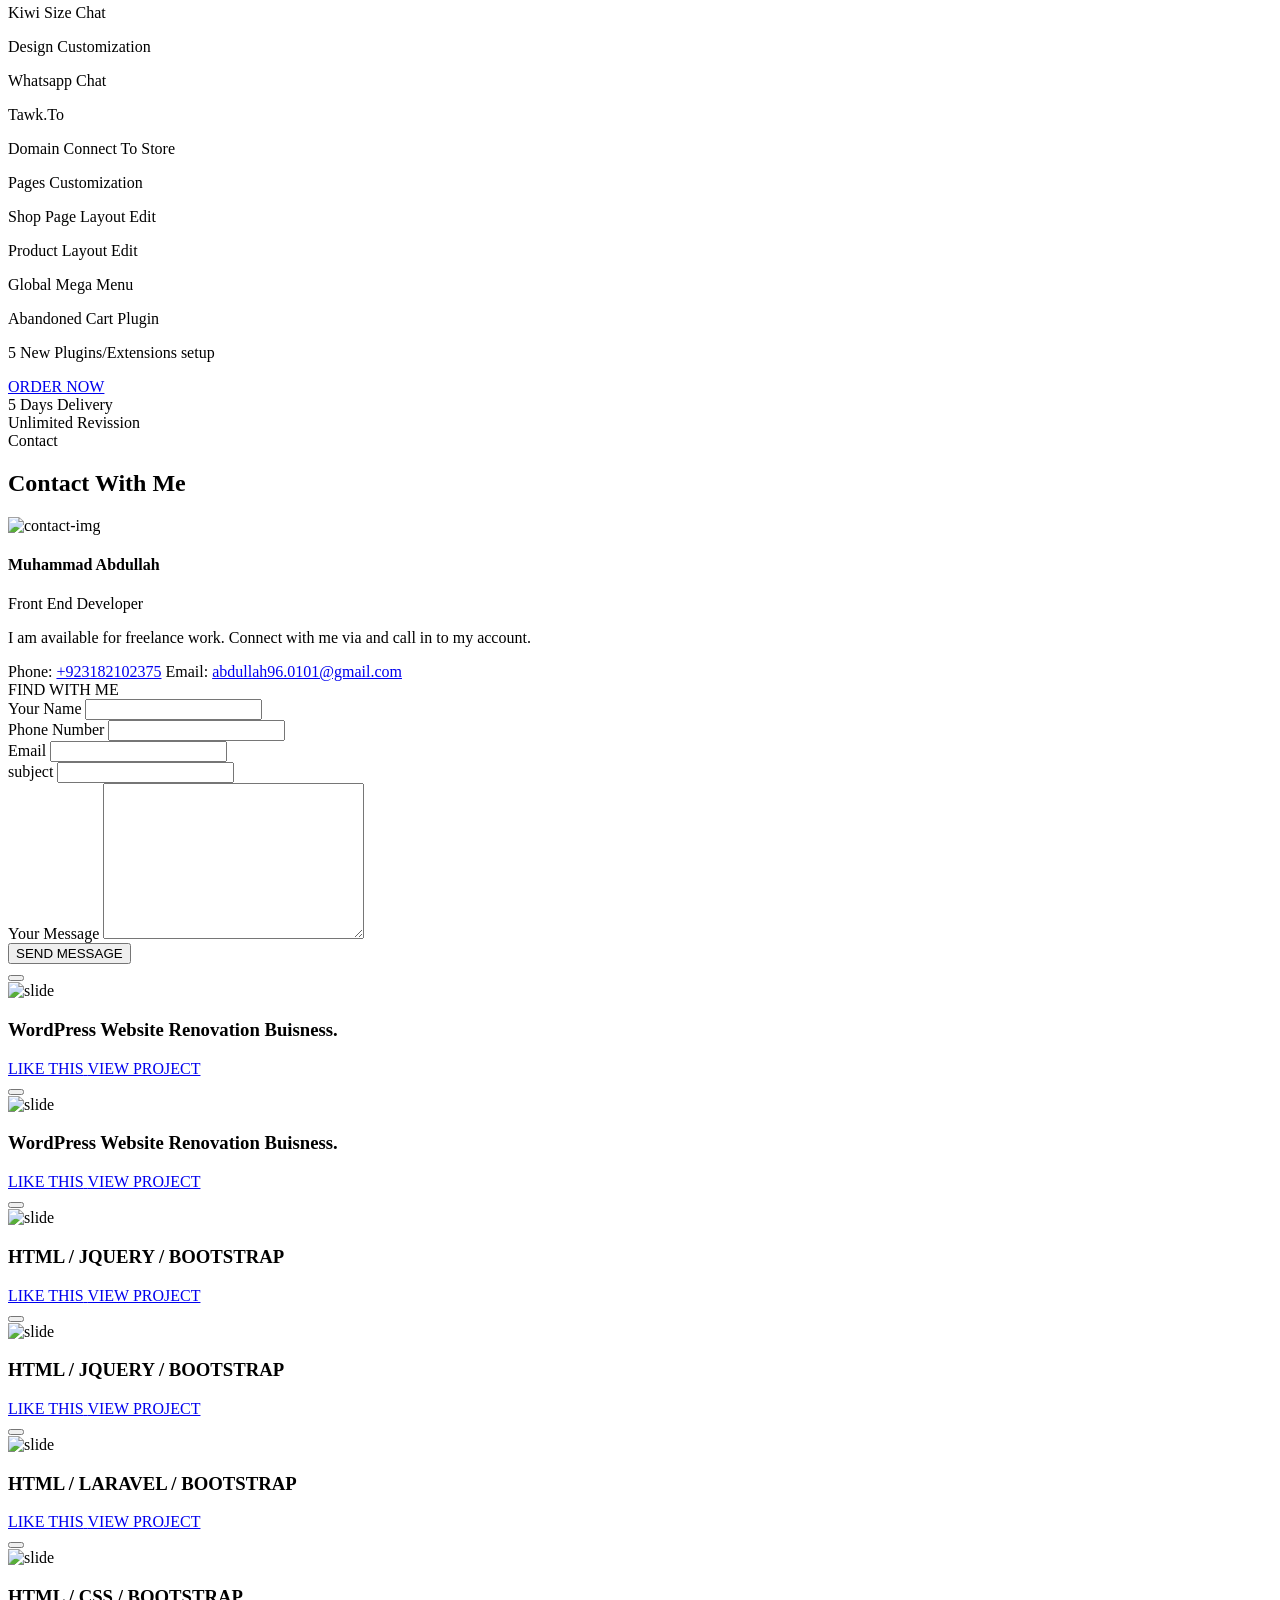
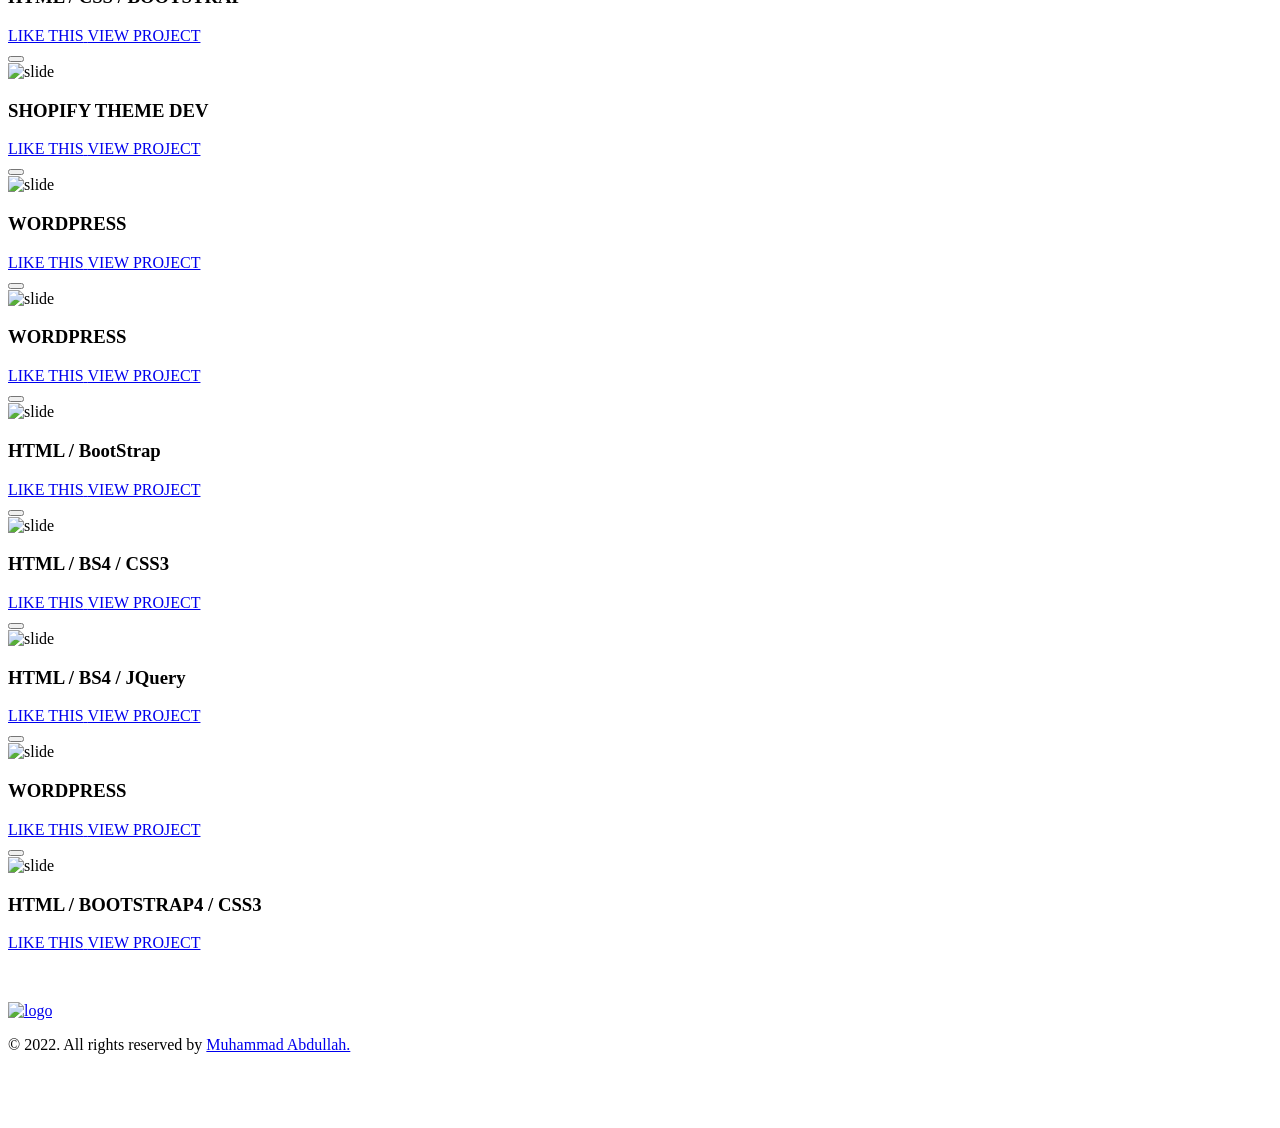
==== commit 015b06d1: "Restore Try 1" ====
--- a/index.html
+++ b/index.html
@@ -1148,7 +1148,7 @@
                                                 <span>Static Website </span>
                                             </div>
                                             <div class="header-right">
-                                                <span>$</span>
+                                                <span>$30.00</span>
                                             </div>
                                         </div>
                                         <div class="pricing-body">
@@ -1241,7 +1241,7 @@
                                                 <span>Elementor/WP Bakery</span>
                                             </div>
                                             <div class="header-right">
-                                                <span>$</span>
+                                                <span>$70.00</span>
                                             </div>
                                         </div>
                                         <div class="pricing-body">
@@ -1341,7 +1341,7 @@
                                                 <span>Paid Theme</span>
                                             </div>
                                             <div class="header-right">
-                                                <span>$</span>
+                                                <span>$90.00</span>
                                             </div>
                                         </div>
                                         <div class="pricing-body">
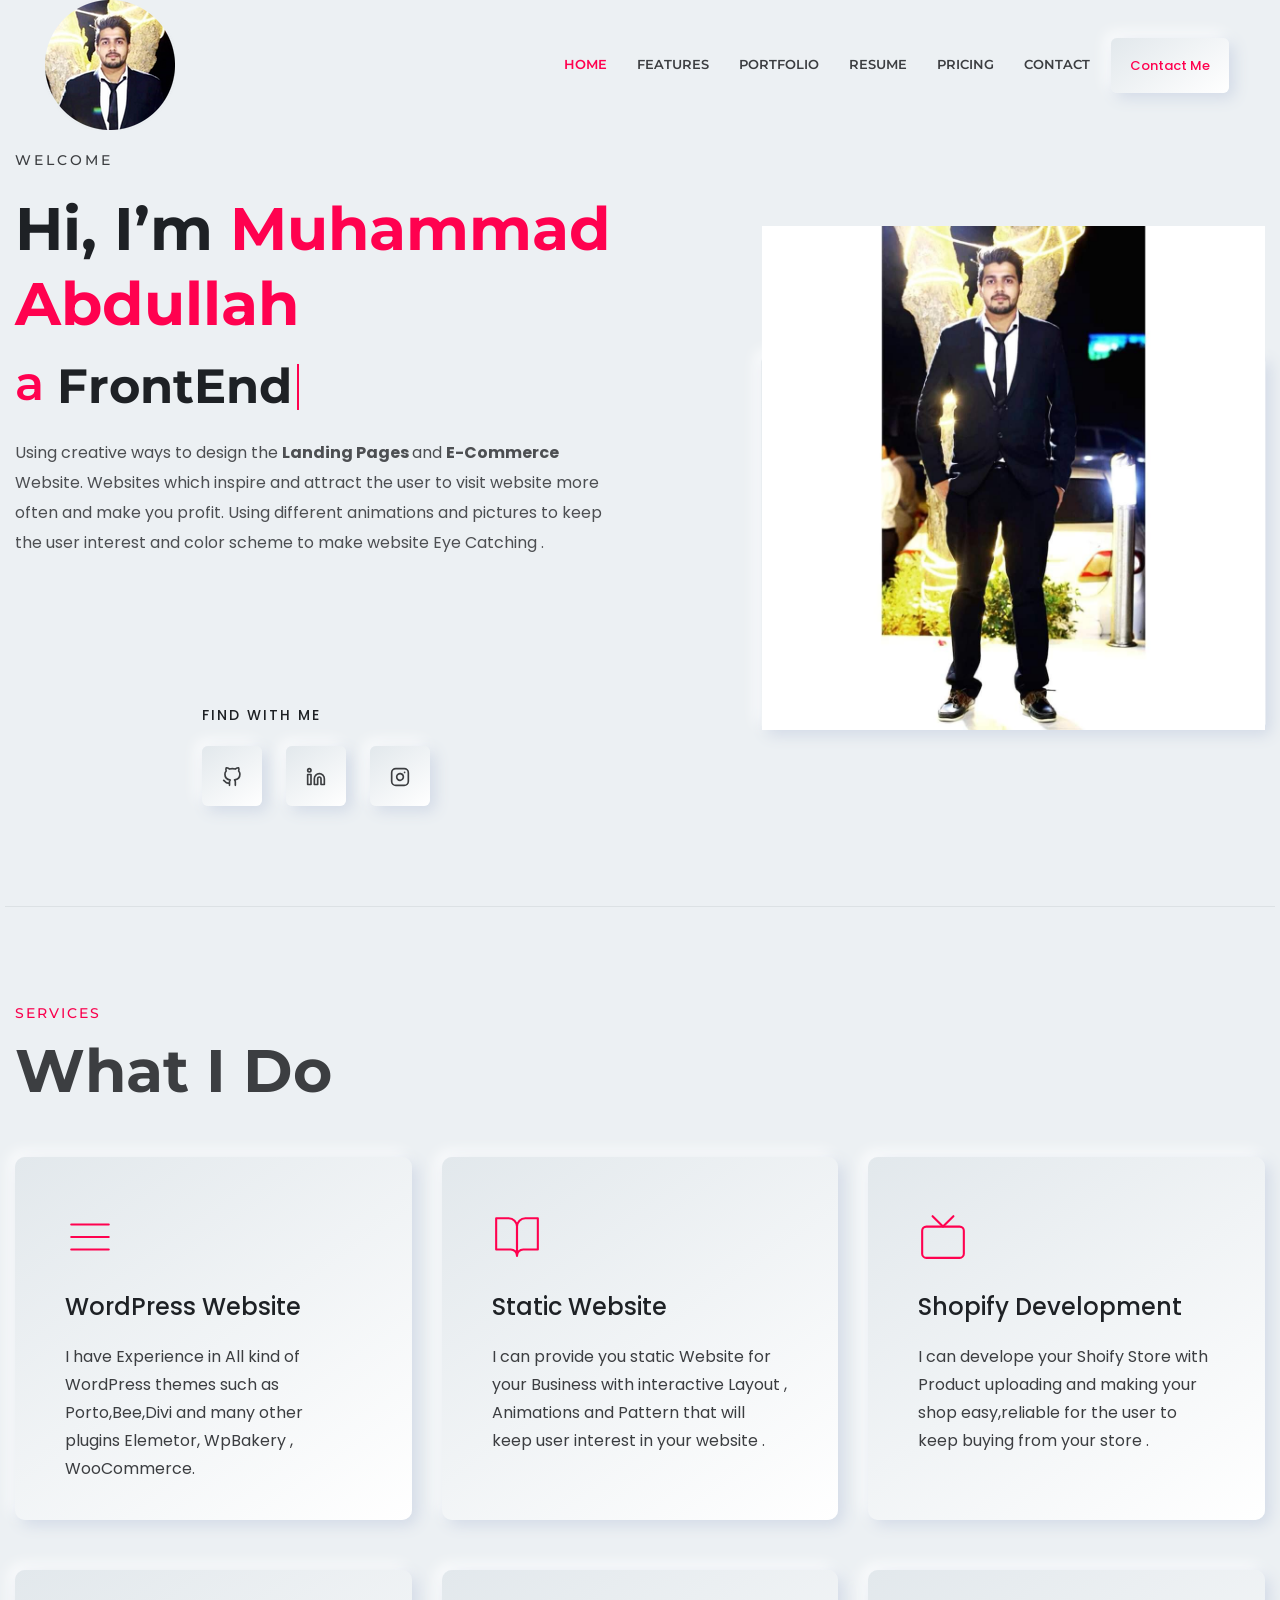
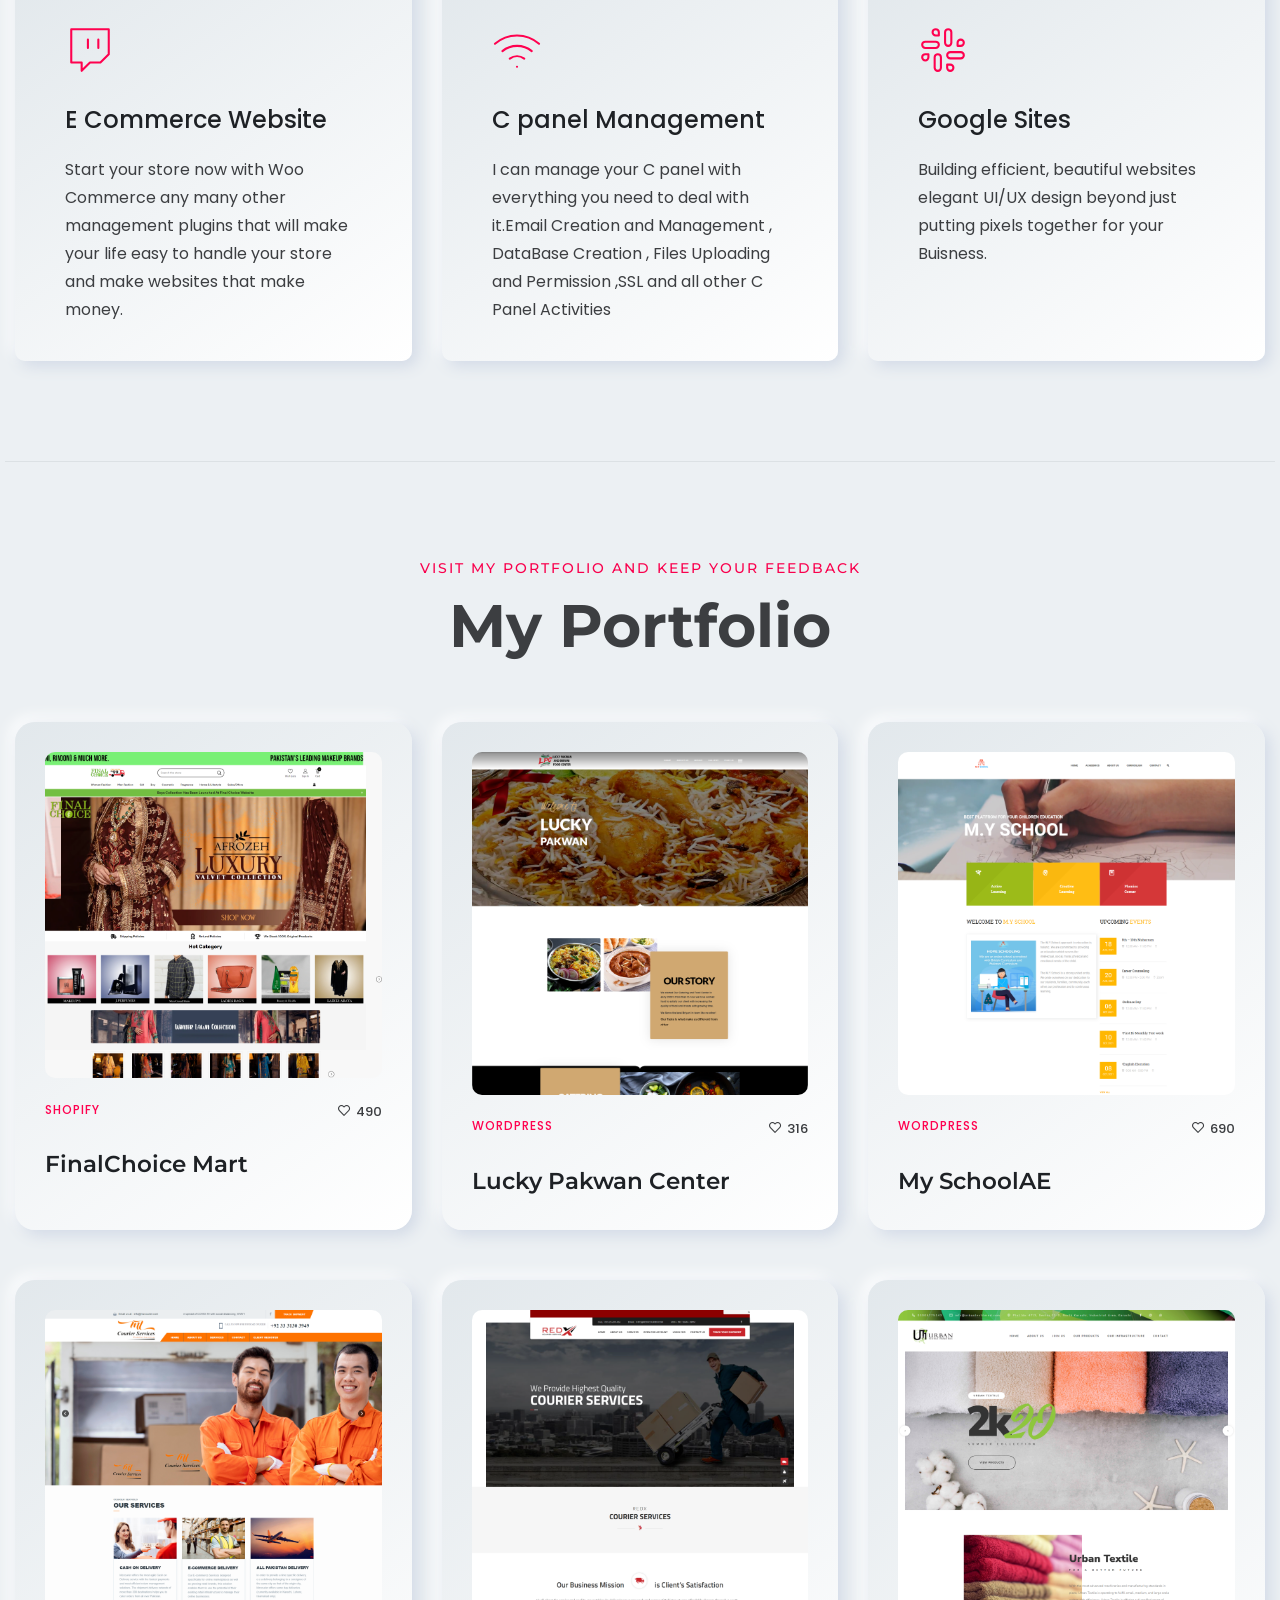
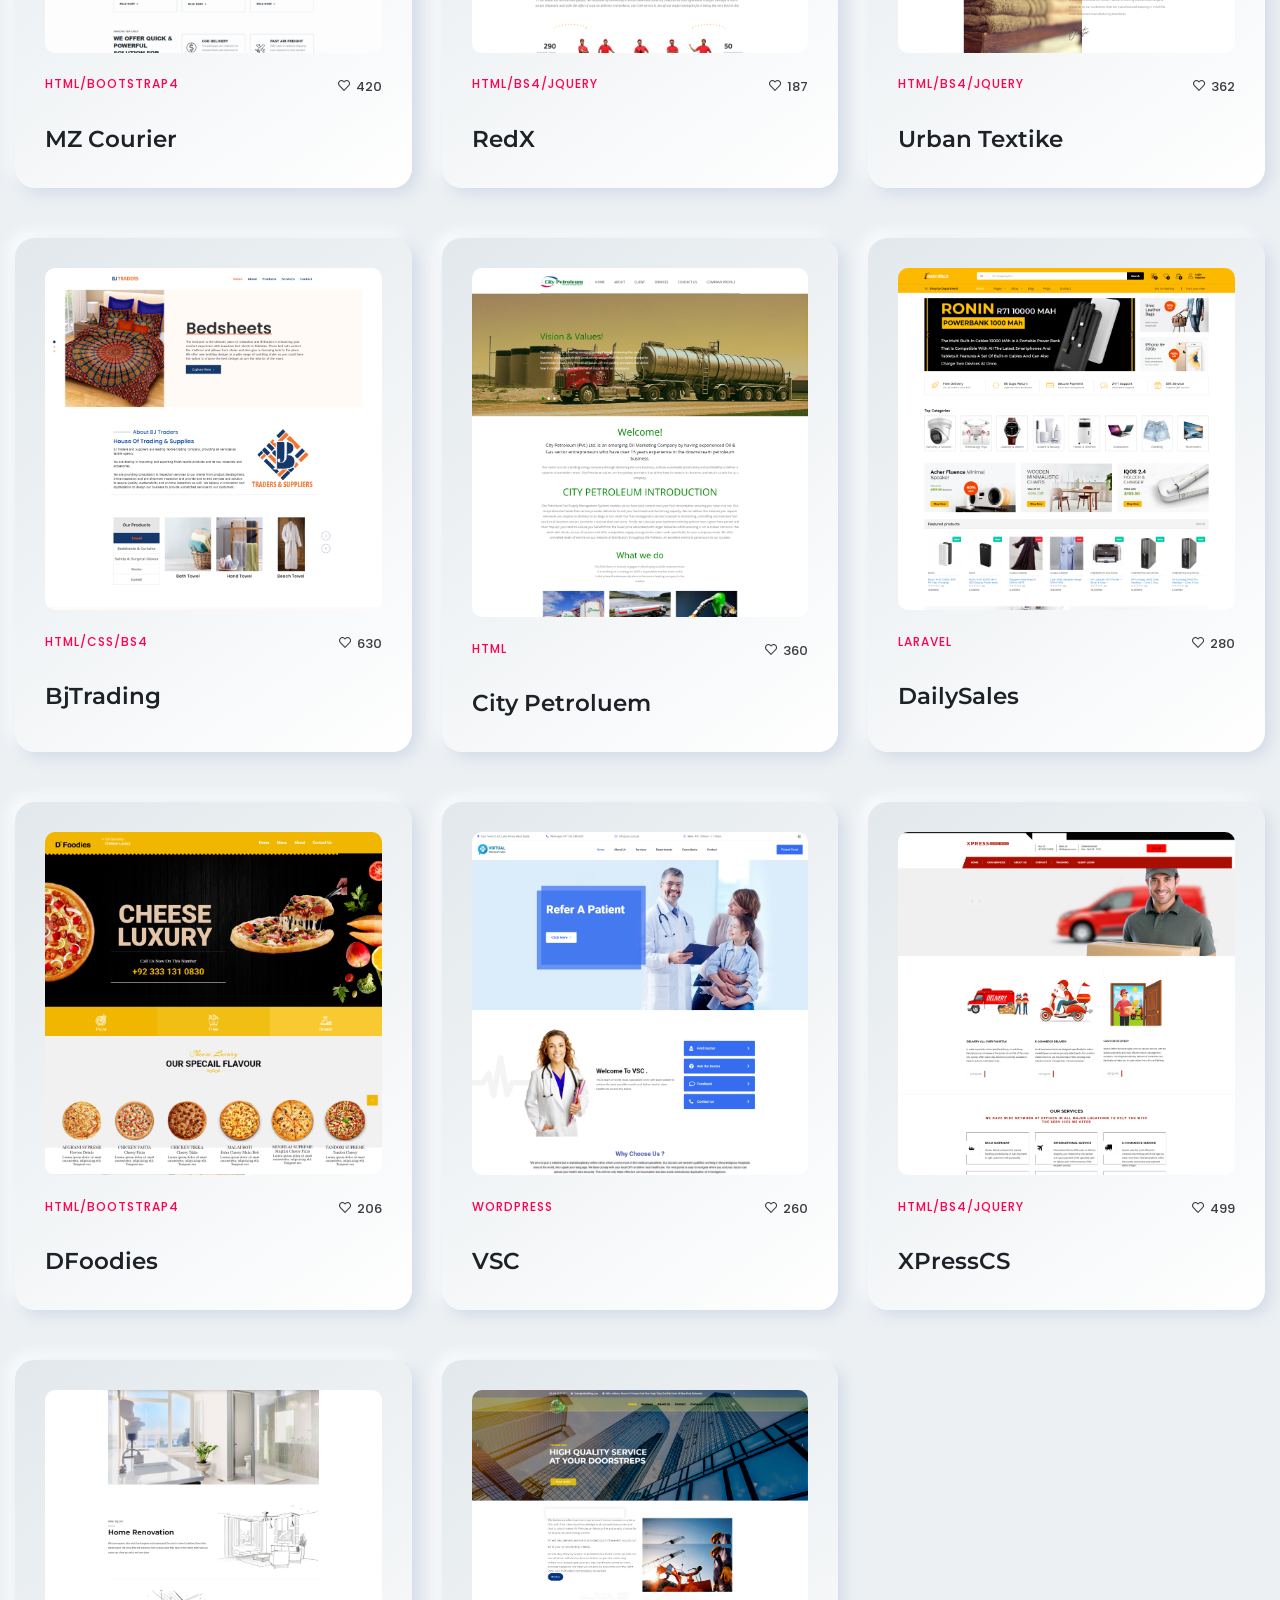
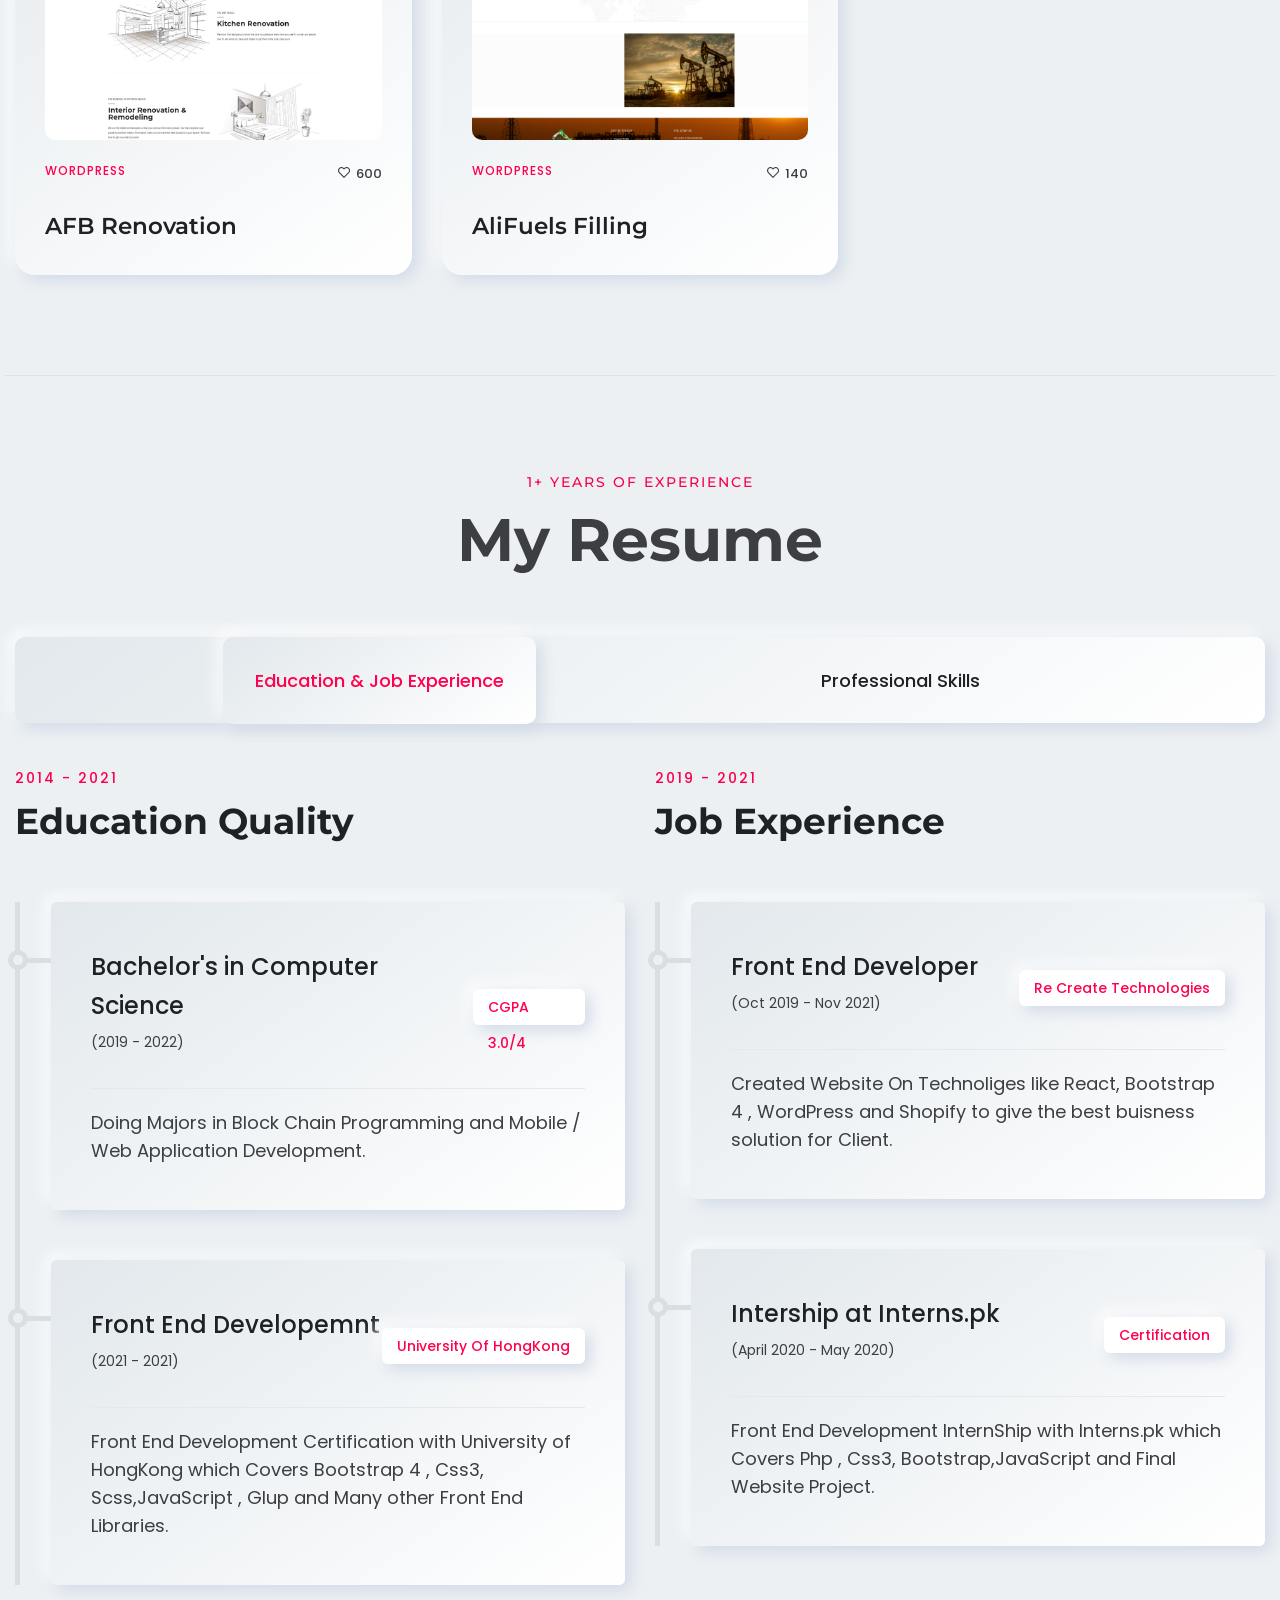
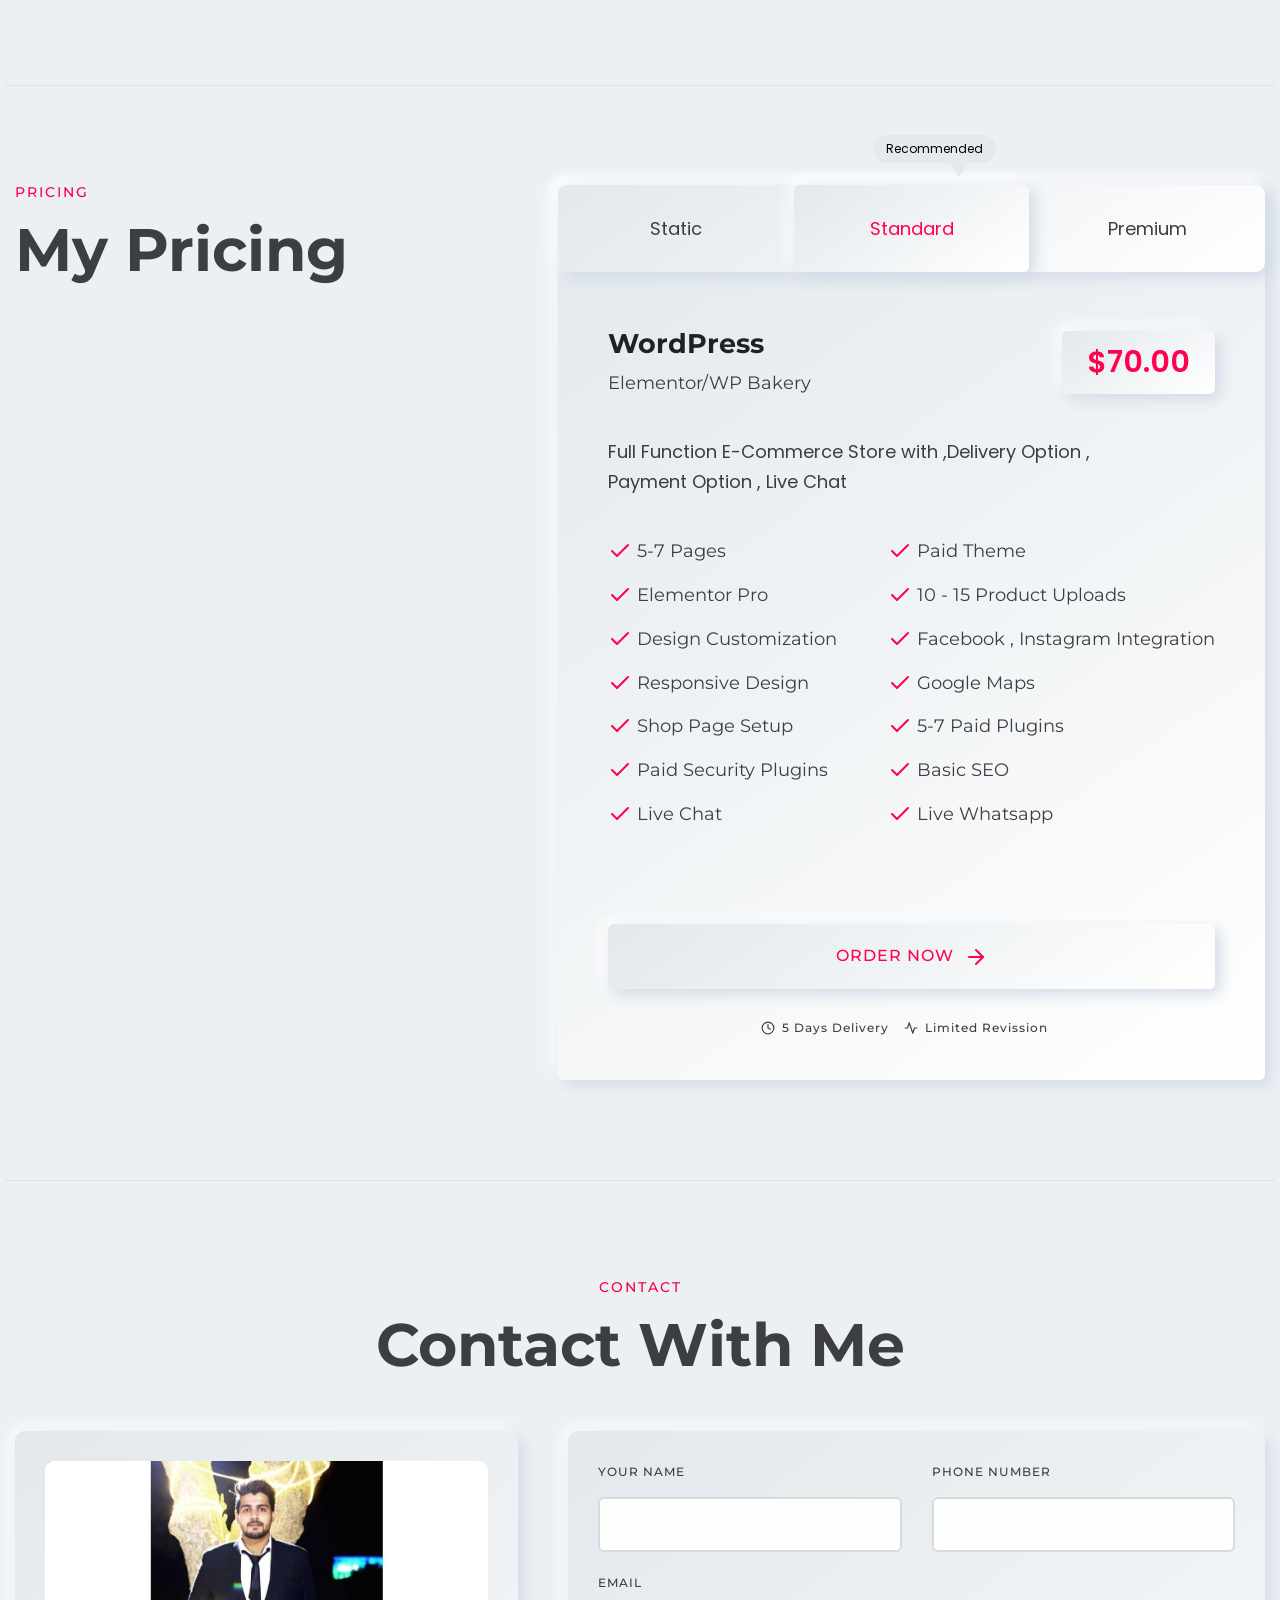
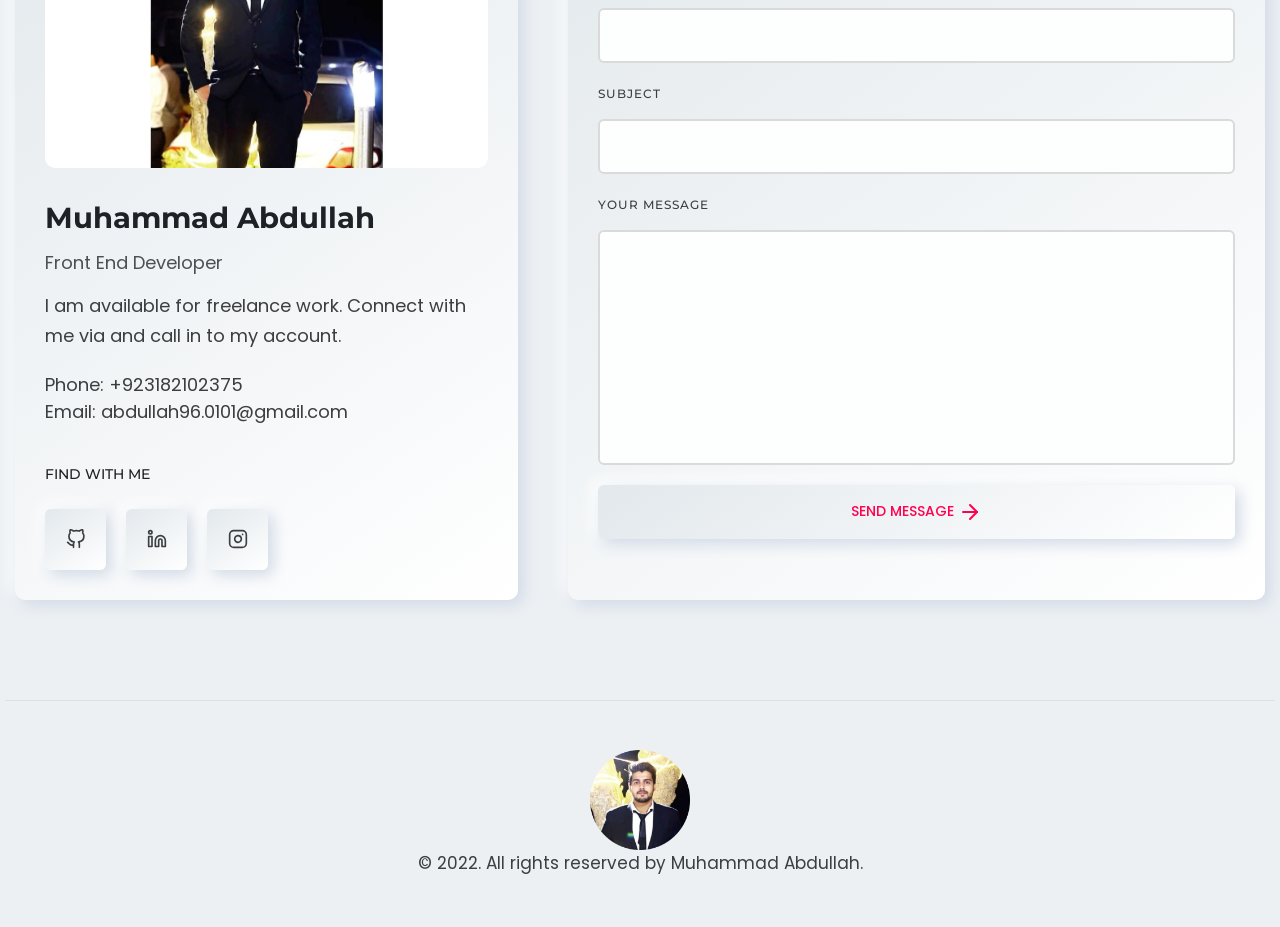
==== commit 6484a207: "space" ====
--- a/index.html
+++ b/index.html
@@ -11,7 +11,7 @@
     <!-- Favicon -->
     <link rel="shortcut icon" type="image/x-icon" href="assets/images/logo-header.png">
     <!-- CSS 
-    ============================================ -->
+    ============================================ --> 
     <link rel="stylesheet" href="assets/css/vendor/bootstrap.min.css">
     <link rel="stylesheet" href="assets/css/vendor/slick.css">
     <link rel="stylesheet" href="assets/css/vendor/slick-theme.css">
@@ -30,7 +30,7 @@
             <div class="col-lg-2 col-6">
                 <div class="header-left">
                     <div class="logo">
-                        <a href="index.html">
+                        <a href="index.html"> 
                             <img src="assets/images/logo-header.png" alt="logo">
                         </a>
                     </div>
--- a/assets/css/plugins/feature.css
+++ b/assets/css/plugins/feature.css
@@ -0,0 +1 @@
+@font-face{font-family:'Feather';src:url('../../fonts/Feather.ttf?sdxovp') format('truetype'),url('../../fonts/Feather.woff?sdxovp') format('woff'),url('../../fonts/Feather.svg?sdxovp#Feather') format('svg');font-weight:normal;font-style:normal}[class^="feather-"],[class*=" feather-"]{font-family:'feather' !important;speak:none;font-style:normal;font-weight:normal;font-variant:normal;text-transform:none;line-height:1;-webkit-font-smoothing:antialiased;-moz-osx-font-smoothing:grayscale}.feather-activity:before{content:"\e900"}.feather-airplay:before{content:"\e901"}.feather-alecirclert-:before{content:"\e902"}.feather-alert-octagon:before{content:"\e903"}.feather-alert-triangle:before{content:"\e904"}.feather-align-center:before{content:"\e905"}.feather-align-justify:before{content:"\e906"}.feather-align-left:before{content:"\e907"}.feather-align-right:before{content:"\e908"}.feather-anchor:before{content:"\e909"}.feather-aperture:before{content:"\e90a"}.feather-archive:before{content:"\e90b"}.feather-arrow-down:before{content:"\e90c"}.feather-arrow-down-circle:before{content:"\e90d"}.feather-arrow-down-left:before{content:"\e90e"}.feather-arrow-down-right:before{content:"\e90f"}.feather-arrow-left:before{content:"\e910"}.feather-arrow-left-circle:before{content:"\e911"}.feather-arrow-right:before{content:"\e912"}.feather-arrow-right-circle:before{content:"\e913"}.feather-arrow-up:before{content:"\e914"}.feather-arrow-up-circle:before{content:"\e915"}.feather-arrow-up-left:before{content:"\e916"}.feather-arrow-up-right:before{content:"\e917"}.feather-at-sign:before{content:"\e918"}.feather-award:before{content:"\e919"}.feather-bar-chart:before{content:"\e91a"}.feather-bar-chart-2:before{content:"\e91b"}.feather-battery:before{content:"\e91c"}.feather-battery-charging:before{content:"\e91d"}.feather-bell:before{content:"\e91e"}.feather-bell-off:before{content:"\e91f"}.feather-bluetooth:before{content:"\e920"}.feather-bold:before{content:"\e921"}.feather-book:before{content:"\e922"}.feather-book-open:before{content:"\e923"}.feather-bookmark:before{content:"\e924"}.feather-box:before{content:"\e925"}.feather-briefcase:before{content:"\e926"}.feather-calendar:before{content:"\e927"}.feather-camera:before{content:"\e928"}.feather-camera-off:before{content:"\e929"}.feather-cast:before{content:"\e92a"}.feather-check:before{content:"\e92b"}.feather-check-circle:before{content:"\e92c"}.feather-check-square:before{content:"\e92d"}.feather-chevron-down:before{content:"\e92e"}.feather-chevron-left:before{content:"\e92f"}.feather-chevron-right:before{content:"\e930"}.feather-chevron-up:before{content:"\e931"}.feather-chevrons-down:before{content:"\e932"}.feather-chevrons-left:before{content:"\e933"}.feather-chevrons-right:before{content:"\e934"}.feather-chevrons-up:before{content:"\e935"}.feather-chrome:before{content:"\e936"}.feather-circle:before{content:"\e937"}.feather-clipboard:before{content:"\e938"}.feather-clock:before{content:"\e939"}.feather-cloud:before{content:"\e93a"}.feather-cloud-drizzle:before{content:"\e93b"}.feather-cloud-lightning:before{content:"\e93c"}.feather-cloud-off:before{content:"\e93d"}.feather-cloud-rain:before{content:"\e93e"}.feather-cloud-snow:before{content:"\e93f"}.feather-code:before{content:"\e940"}.feather-codepen:before{content:"\e941"}.feather-command:before{content:"\e942"}.feather-compass:before{content:"\e943"}.feather-copy:before{content:"\e944"}.feather-corner-down-left:before{content:"\e945"}.feather-corner-down-right:before{content:"\e946"}.feather-corner-left-down:before{content:"\e947"}.feather-corner-left-up:before{content:"\e948"}.feather-corner-right-down:before{content:"\e949"}.feather-corner-right-up:before{content:"\e94a"}.feather-corner-up-left:before{content:"\e94b"}.feather-corner-up-right:before{content:"\e94c"}.feather-cpu:before{content:"\e94d"}.feather-credit-card:before{content:"\e94e"}.feather-crop:before{content:"\e94f"}.feather-crosshair:before{content:"\e950"}.feather-database:before{content:"\e951"}.feather-delete:before{content:"\e952"}.feather-disc:before{content:"\e953"}.feather-dollar-sign:before{content:"\e954"}.feather-download:before{content:"\e955"}.feather-download-cloud:before{content:"\e956"}.feather-droplet:before{content:"\e957"}.feather-edit:before{content:"\e958"}.feather-edit-2:before{content:"\e959"}.feather-edit-3:before{content:"\e95a"}.feather-external-link:before{content:"\e95b"}.feather-eye:before{content:"\e95c"}.feather-eye-off:before{content:"\e95d"}.feather-facebook:before{content:"\e95e"}.feather-fast-forward:before{content:"\e95f"}.feather-feather:before{content:"\e960"}.feather-file:before{content:"\e961"}.feather-file-minus:before{content:"\e962"}.feather-file-plus:before{content:"\e963"}.feather-file-text:before{content:"\e964"}.feather-film:before{content:"\e965"}.feather-filter:before{content:"\e966"}.feather-flag:before{content:"\e967"}.feather-folder:before{content:"\e968"}.feather-folder-minus:before{content:"\e969"}.feather-folder-plus:before{content:"\e96a"}.feather-gift:before{content:"\e96b"}.feather-git-branch:before{content:"\e96c"}.feather-git-commit:before{content:"\e96d"}.feather-git-merge:before{content:"\e96e"}.feather-git-pull-request:before{content:"\e96f"}.feather-github:before{content:"\e970"}.feather-gitlab:before{content:"\e971"}.feather-globe:before{content:"\e972"}.feather-grid:before{content:"\e973"}.feather-hard-drive:before{content:"\e974"}.feather-hash:before{content:"\e975"}.feather-headphones:before{content:"\e976"}.feather-heart:before{content:"\e977"}.feather-help-circle:before{content:"\e978"}.feather-home:before{content:"\e979"}.feather-image:before{content:"\e97a"}.feather-inbox:before{content:"\e97b"}.feather-info:before{content:"\e97c"}.feather-instagram:before{content:"\e97d"}.feather-italic:before{content:"\e97e"}.feather-layers:before{content:"\e97f"}.feather-layout:before{content:"\e980"}.feather-life-buoy:before{content:"\e981"}.feather-link:before{content:"\e982"}.feather-link-2:before{content:"\e983"}.feather-linkedin:before{content:"\e984"}.feather-list:before{content:"\e985"}.feather-loader:before{content:"\e986"}.feather-lock:before{content:"\e987"}.feather-log-in:before{content:"\e988"}.feather-log-out:before{content:"\e989"}.feather-mail:before{content:"\e98a"}.feather-map:before{content:"\e98b"}.feather-map-pin:before{content:"\e98c"}.feather-maximize:before{content:"\e98d"}.feather-maximize-2:before{content:"\e98e"}.feather-menu:before{content:"\e98f"}.feather-message-circle:before{content:"\e990"}.feather-message-square:before{content:"\e991"}.feather-mic:before{content:"\e992"}.feather-mic-off:before{content:"\e993"}.feather-minimize:before{content:"\e994"}.feather-minimize-2:before{content:"\e995"}.feather-minus:before{content:"\e996"}.feather-minus-circle:before{content:"\e997"}.feather-minus-square:before{content:"\e998"}.feather-monitor:before{content:"\e999"}.feather-moon:before{content:"\e99a"}.feather-more-horizontal:before{content:"\e99b"}.feather-more-vertical:before{content:"\e99c"}.feather-move:before{content:"\e99d"}.feather-music:before{content:"\e99e"}.feather-navigation:before{content:"\e99f"}.feather-navigation-2:before{content:"\e9a0"}.feather-octagon:before{content:"\e9a1"}.feather-package:before{content:"\e9a2"}.feather-paperclip:before{content:"\e9a3"}.feather-pause:before{content:"\e9a4"}.feather-pause-circle:before{content:"\e9a5"}.feather-percent:before{content:"\e9a6"}.feather-phone:before{content:"\e9a7"}.feather-phone-call:before{content:"\e9a8"}.feather-phone-forwarded:before{content:"\e9a9"}.feather-phone-incoming:before{content:"\e9aa"}.feather-phone-missed:before{content:"\e9ab"}.feather-phone-off:before{content:"\e9ac"}.feather-phone-outgoing:before{content:"\e9ad"}.feather-pie-chart:before{content:"\e9ae"}.feather-play:before{content:"\e9af"}.feather-play-circle:before{content:"\e9b0"}.feather-plus:before{content:"\e9b1"}.feather-plus-circle:before{content:"\e9b2"}.feather-plus-square:before{content:"\e9b3"}.feather-pocket:before{content:"\e9b4"}.feather-power:before{content:"\e9b5"}.feather-printer:before{content:"\e9b6"}.feather-radio:before{content:"\e9b7"}.feather-refresh-ccw:before{content:"\e9b8"}.feather-refresh-cw:before{content:"\e9b9"}.feather-repeat:before{content:"\e9ba"}.feather-rewind:before{content:"\e9bb"}.feather-rotate-ccw:before{content:"\e9bc"}.feather-rotate-cw:before{content:"\e9bd"}.feather-rss:before{content:"\e9be"}.feather-save:before{content:"\e9bf"}.feather-scissors:before{content:"\e9c0"}.feather-search:before{content:"\e9c1"}.feather-send:before{content:"\e9c2"}.feather-server:before{content:"\e9c3"}.feather-settings:before{content:"\e9c4"}.feather-share:before{content:"\e9c5"}.feather-share-2:before{content:"\e9c6"}.feather-shield:before{content:"\e9c7"}.feather-shield-off:before{content:"\e9c8"}.feather-shopping-bag:before{content:"\e9c9"}.feather-shopping-cart:before{content:"\e9ca"}.feather-shuffle:before{content:"\e9cb"}.feather-sidebar:before{content:"\e9cc"}.feather-skip-back:before{content:"\e9cd"}.feather-skip-forward:before{content:"\e9ce"}.feather-slack:before{content:"\e9cf"}.feather-slash:before{content:"\e9d0"}.feather-sliders:before{content:"\e9d1"}.feather-smartphone:before{content:"\e9d2"}.feather-speaker:before{content:"\e9d3"}.feather-square:before{content:"\e9d4"}.feather-star:before{content:"\e9d5"}.feather-stop-circle:before{content:"\e9d6"}.feather-sun:before{content:"\e9d7"}.feather-sunrise:before{content:"\e9d8"}.feather-sunset:before{content:"\e9d9"}.feather-tablet:before{content:"\e9da"}.feather-tag:before{content:"\e9db"}.feather-target:before{content:"\e9dc"}.feather-terminal:before{content:"\e9dd"}.feather-thermometer:before{content:"\e9de"}.feather-thumbs-down:before{content:"\e9df"}.feather-thumbs-up:before{content:"\e9e0"}.feather-toggle-left:before{content:"\e9e1"}.feather-toggle-right:before{content:"\e9e2"}.feather-trash:before{content:"\e9e3"}.feather-trash-2:before{content:"\e9e4"}.feather-trending-down:before{content:"\e9e5"}.feather-trending-up:before{content:"\e9e6"}.feather-triangle:before{content:"\e9e7"}.feather-truck:before{content:"\e9e8"}.feather-tv:before{content:"\e9e9"}.feather-twitter:before{content:"\e9ea"}.feather-type:before{content:"\e9eb"}.feather-umbrella:before{content:"\e9ec"}.feather-underline:before{content:"\e9ed"}.feather-unlock:before{content:"\e9ee"}.feather-upload:before{content:"\e9ef"}.feather-upload-cloud:before{content:"\e9f0"}.feather-user:before{content:"\e9f1"}.feather-user-check:before{content:"\e9f2"}.feather-user-minus:before{content:"\e9f3"}.feather-user-plus:before{content:"\e9f4"}.feather-user-x:before{content:"\e9f5"}.feather-users:before{content:"\e9f6"}.feather-video:before{content:"\e9f7"}.feather-video-off:before{content:"\e9f8"}.feather-voicemail:before{content:"\e9f9"}.feather-volume:before{content:"\e9fa"}.feather-volume-1:before{content:"\e9fb"}.feather-volume-2:before{content:"\e9fc"}.feather-volume-x:before{content:"\e9fd"}.feather-watch:before{content:"\e9fe"}.feather-wifi:before{content:"\e9ff"}.feather-wifi-off:before{content:"\ea00"}.feather-wind:before{content:"\ea01"}.feather-x:before{content:"\ea02"}.feather-x-circle:before{content:"\ea03"}.feather-x-square:before{content:"\ea04"}.feather-youtube:before{content:"\ea05"}.feather-zap:before{content:"\ea06"}.feather-zap-off:before{content:"\ea07"}.feather-zoom-in:before{content:"\ea08"}.feather-zoom-out:before{content:"\ea09"}
--- a/assets/css/style.css
+++ b/assets/css/style.css
@@ -0,0 +1,14594 @@
+/*---------------------------
+ CSS Index  
+****************************
+
+01. Variables
+02. Typography
+03. Spacing
+04. Reset
+05. Forms
+06. Shortcode
+07. Common
+08. Animations
+09. Text Animation
+10. Header
+11. Nav
+12. Mobilemenu
+13. Rightdemo
+14. Button
+15. Accordion
+16. Section Title
+17. Banner
+18. Service
+19. Modal
+20. Skill
+21. Progressbar
+22. Testimonial
+23. Clients
+24. Pricing
+25. Contact
+26. About
+27. Brand
+28. Footer
+29. Portfolio
+30. Slickstyle
+31. Home Classic
+32. White Version
+----------------------------*/
+/* Default  */
+@import url("https://fonts.googleapis.com/css2?family=Montserrat:wght@200;300;400;500;600;700&display=swap");
+@import url("https://fonts.googleapis.com/css2?family=Poppins:wght@200;300;400;500;600;700&display=swap");
+:root {
+  --color-primary: #ff014f;
+  --color-secondary: #f4f5f6;
+  --color-tertiary: #0d1013;
+  --color-gray: #f6f6f6;
+  --color-subtitle: #f9004d;
+  --background-color-1: linear-gradient(145deg, #1e2024, #23272b);
+  --background-color-2: #212428;
+  --shadow-1: 10px 10px 19px #1c1e22,
+        -10px -10px 19px #262a2e;
+  --shadow-2: inset 21px 21px 19px #181a1d, inset -21px -21px 19px #202225;
+  --inner-shadow: 1px 4px 2px -3px rgba(0, 0, 0, 0.7) inset, -1px -3px 3px -2px rgba(255, 255, 255, 0.2) inset;
+  --shadow-white-3: 5px 5px 15px #D1D9E6, -5px -5px 15px #ffffff;
+  --gradient-box-w: linear-gradient(145deg, #e2e8ec, #ffffff);
+  --gradient-red-hover: linear-gradient(145deg, #ff014f, #d11414);
+  --color-heading: #ffffff;
+  --color-heading-wv: #1e2125;
+  --color-body: #878e99;
+  --color-body-white: #3c3e41;
+  --color-lightn: #c4cfde;
+  --color-midgray: #878787;
+  --color-light: #E4E6EA;
+  --color-lighter: #CED0D4;
+  --color-lightest: #F0F2F5;
+  --color-border: #E6E6E6;
+  --color-white: #ffffff;
+  --color-white-75: rgba(255, 255, 255, 0.75);
+  --color-success: #3EB75E;
+  --color-danger: #FF0003;
+  --color-warning: #FF8F3C;
+  --color-info: #1BA2DB;
+  --color-facebook: #3B5997;
+  --color-twitter: #1BA1F2;
+  --color-youtube: #ED4141;
+  --color-linkedin: #0077B5;
+  --color-pinterest: #E60022;
+  --color-instagram: #C231A1;
+  --color-vimeo: #00ADEF;
+  --color-twitch: #6441A3;
+  --color-discord: #7289da;
+  --p-light: 300;
+  --p-regular: 400;
+  --p-medium: 500;
+  --p-semi-bold: 600;
+  --p-bold: 700;
+  --p-extra-bold: 800;
+  --p-black: 900;
+  --s-light: 300;
+  --s-regular: 400;
+  --s-medium: 500;
+  --s-semi-bold: 600;
+  --s-bold: 700;
+  --s-extra-bold: 800;
+  --s-black: 900;
+  --transition: 0.4s;
+  --font-primary: 'Poppins', sans-serif;
+  --font-secondary: 'Montserrat', sans-serif;
+  --font-size-b1: 18px;
+  --font-size-b2: 22px;
+  --font-size-b3: 14px;
+  --line-height-b1: 1.50;
+  --line-height-b2: 1.6;
+  --line-height-b3: 1.7;
+  --h1: 70px;
+  --h2: 60px;
+  --h3: 50px;
+  --h4: 40px;
+  --h5: 30px;
+  --h6: 20px; }
+
+* {
+  box-sizing: border-box; }
+
+html {
+  margin: 0;
+  padding: 0;
+  font-size: 10px;
+  overflow: hidden;
+  overflow-y: auto;
+  scroll-behavior: smooth; }
+
+body {
+  font-size: var(--font-size-b1);
+  line-height: var(--line-height-b1);
+  -webkit-font-smoothing: antialiased;
+  -moz-osx-font-smoothing: grayscale;
+  font-family: var(--font-primary);
+  color: var(--color-body);
+  font-weight: var(--p-regular); }
+  @media only screen and (min-width: 992px) and (max-width: 1199px) {
+    body {
+      overflow: hidden; } }
+  @media only screen and (min-width: 768px) and (max-width: 991px) {
+    body {
+      overflow: hidden; } }
+  @media only screen and (max-width: 767px) {
+    body {
+      overflow: hidden; } }
+
+h1,
+h2,
+h3,
+h4,
+h5,
+h6,
+.h1,
+.h2,
+.h3,
+.h4,
+.h5,
+.h6,
+address,
+p,
+pre,
+blockquote,
+menu,
+ol,
+ul,
+table,
+hr {
+  margin: 0;
+  margin-bottom: 20px; }
+
+h1,
+h2,
+h3,
+h4,
+h5,
+h6,
+.h1,
+.h2,
+.h3,
+.h4,
+.h5,
+.h6 {
+  word-break: break-word;
+  font-family: var(--font-secondary);
+  line-height: 1.4074;
+  color: var(--color-heading); }
+
+h1,
+.h1 {
+  font-size: var(--h1);
+  line-height: 1.19;
+  font-weight: 700; }
+
+h2,
+.h2 {
+  font-size: var(--h2);
+  line-height: 1.23; }
+
+h3,
+.h3 {
+  font-size: var(--h3);
+  line-height: 1.14; }
+
+h4,
+.h4 {
+  font-size: var(--h4);
+  line-height: 1.25; }
+
+h5,
+.h5 {
+  font-size: var(--h5);
+  line-height: 1.24; }
+
+h6,
+.h6 {
+  font-size: var(--h6);
+  line-height: 1.25; }
+
+h1 a,
+h2 a,
+h3 a,
+h4 a,
+h5 a,
+h6 a,
+.h1 a,
+.h2 a,
+.h3 a,
+.h4 a,
+.h5 a,
+.h6 a {
+  color: inherit; }
+
+.bg-color-tertiary h1,
+.bg-color-tertiary h2,
+.bg-color-tertiary h3,
+.bg-color-tertiary h4,
+.bg-color-tertiary h5,
+.bg-color-tertiary h6,
+.bg-color-tertiary .h1,
+.bg-color-tertiary .h2,
+.bg-color-tertiary .h3,
+.bg-color-tertiary .h4,
+.bg-color-tertiary .h5,
+.bg-color-tertiary .h6 {
+  color: #fff; }
+
+.bg-color-tertiary p {
+  color: #6c7279; }
+
+.bg-color-tertiary a {
+  color: #6c7279; }
+
+@media only screen and (min-width: 768px) and (max-width: 991px) {
+  h1,
+  .h1 {
+    font-size: 38px; }
+  h2,
+  .h2 {
+    font-size: 32px; }
+  h3,
+  .h3 {
+    font-size: 28px; }
+  h4,
+  .h4 {
+    font-size: 24px; }
+  h5,
+  .h5 {
+    font-size: 18px; } }
+
+@media only screen and (max-width: 767px) {
+  h1,
+  .h1 {
+    font-size: 34px; }
+  h2,
+  .h2 {
+    font-size: 28px; }
+  h3,
+  .h3 {
+    font-size: 24px; }
+  h4,
+  .h4 {
+    font-size: 20px; }
+  h5,
+  .h5 {
+    font-size: 16px; } }
+
+h1,
+.h1,
+h2,
+.h2,
+h3,
+.h3 {
+  font-weight: var(--s-bold); }
+
+h4,
+.h4,
+h5,
+.h5 {
+  font-weight: var(--s-bold); }
+
+h6,
+.h6 {
+  font-weight: var(--s-bold); }
+
+p {
+  font-size: var(--font-size-b2);
+  line-height: var(--line-height-b2);
+  font-weight: var(--p-regular);
+  color: var(--color-body);
+  margin: 0 0 40px; }
+  p.b1 {
+    font-size: var(--font-size-b1);
+    line-height: var(--line-height-b1); }
+  p.b3 {
+    font-size: var(--font-size-b3);
+    line-height: var(--line-height-b3); }
+  @media only screen and (max-width: 767px) {
+    p {
+      margin: 0 0 20px;
+      font-size: var(--font-size-b2);
+      line-height: var(--line-height-b2); } }
+  p.has-large-font-size {
+    line-height: 1.5;
+    font-size: 36px; }
+  p.has-medium-font-size {
+    font-size: 24px;
+    line-height: 36px; }
+  p.has-small-font-size {
+    font-size: 13px; }
+  p.has-very-light-gray-color {
+    color: var(--color-white); }
+  p.has-background {
+    padding: 20px 30px; }
+  p.b1 {
+    font-size: var(--font-size-b1);
+    line-height: var(--line-height-b1); }
+  p.b2 {
+    font-size: var(--font-size-b2);
+    line-height: var(--line-height-b2); }
+  p.b3 {
+    font-size: var(--font-size-b3);
+    line-height: var(--line-height-b3); }
+  p:last-child {
+    margin-bottom: 0; }
+
+.b1 {
+  font-size: var(--font-size-b1);
+  line-height: var(--line-height-b1); }
+
+.b2 {
+  font-size: var(--font-size-b2);
+  line-height: var(--line-height-b2); }
+
+.b3 {
+  font-size: var(--font-size-b3);
+  line-height: var(--line-height-b3); }
+
+.b4 {
+  font-size: var(--font-size-b4);
+  line-height: var(--line-height-b4); }
+
+table {
+  border-collapse: collapse;
+  border-spacing: 0;
+  margin: 0 0 20px;
+  width: 100%; }
+
+table a,
+table a:link,
+table a:visited {
+  text-decoration: none; }
+
+cite,
+.wp-block-pullquote cite,
+.wp-block-pullquote.is-style-solid-color blockquote cite,
+.wp-block-quote cite {
+  color: var(--color-heading); }
+
+var {
+  font-family: 'Poppins', sans-serif; }
+
+/*---------------------------
+	List Style 
+---------------------------*/
+ul,
+ol {
+  padding-left: 18px; }
+
+ul {
+  list-style: square;
+  margin-bottom: 30px;
+  padding-left: 20px; }
+  ul.liststyle.bullet li {
+    font-size: 18px;
+    line-height: 30px;
+    color: var(--color-body);
+    position: relative;
+    padding-left: 30px; }
+    @media only screen and (max-width: 767px) {
+      ul.liststyle.bullet li {
+        padding-left: 19px; } }
+    ul.liststyle.bullet li::before {
+      position: absolute;
+      content: "";
+      width: 6px;
+      height: 6px;
+      border-radius: 100%;
+      background: var(--color-body);
+      left: 0;
+      top: 10px; }
+    ul.liststyle.bullet li + li {
+      margin-top: 8px; }
+  ul li {
+    font-size: var(--font-size-b1);
+    line-height: var(--line-height-b1);
+    margin-top: 10px;
+    margin-bottom: 10px;
+    color: var(--color-body); }
+    ul li a {
+      text-decoration: none;
+      color: var(--color-gray); }
+      ul li a:hover {
+        color: var(--color-primary); }
+  ul ul {
+    margin-bottom: 0; }
+
+ol {
+  margin-bottom: 30px; }
+  ol li {
+    font-size: var(--font-size-b1);
+    line-height: var(--line-height-b1);
+    color: var(--color-body);
+    margin-top: 10px;
+    margin-bottom: 10px; }
+    ol li a {
+      color: var(--color-heading);
+      text-decoration: none; }
+      ol li a:hover {
+        color: var(--color-primary); }
+  ol ul {
+    padding-left: 30px; }
+
+/*=========================
+    Section Separation 
+==========================*/
+.slick-dotted.slick-slider {
+  margin-bottom: 0; }
+
+.mb_dec--25 {
+  margin-bottom: -25px; }
+
+.mb_dec--30 {
+  margin-bottom: -30px; }
+
+.m--0 {
+  margin: 0; }
+
+.rn-section-gap {
+  padding: 100px 0; }
+  @media only screen and (min-width: 768px) and (max-width: 991px) {
+    .rn-section-gap {
+      padding: 80px 0; } }
+  @media only screen and (max-width: 767px) {
+    .rn-section-gap {
+      padding: 80px 0; } }
+
+.rn-section-gapBottom {
+  padding-bottom: 100px; }
+  @media only screen and (min-width: 768px) and (max-width: 991px) {
+    .rn-section-gapBottom {
+      padding-bottom: 80px; } }
+  @media only screen and (max-width: 767px) {
+    .rn-section-gapBottom {
+      padding-bottom: 80px; } }
+
+.rn-section-gapTop {
+  padding-top: 100px; }
+  @media only screen and (min-width: 768px) and (max-width: 991px) {
+    .rn-section-gapTop {
+      padding-top: 80px; } }
+  @media only screen and (max-width: 767px) {
+    .rn-section-gapTop {
+      padding-top: 80px; } }
+
+.pl--0 {
+  padding-left: 0 !important; }
+
+.pr--0 {
+  padding-right: 0 !important; }
+
+.pt--0 {
+  padding-top: 0 !important; }
+
+.pb--0 {
+  padding-bottom: 0 !important; }
+
+.mr--0 {
+  margin-right: 0 !important; }
+
+.ml--0 {
+  margin-left: 0 !important; }
+
+.mt--0 {
+  margin-top: 0 !important; }
+
+.mb--0 {
+  margin-bottom: 0 !important; }
+
+.ptb--5 {
+  padding: 5px 0 !important; }
+
+.plr--5 {
+  padding: 0 5px !important; }
+
+.pt--5 {
+  padding-top: 5px !important; }
+
+.pb--5 {
+  padding-bottom: 5px !important; }
+
+.pl--5 {
+  padding-left: 5px !important; }
+
+.pr--5 {
+  padding-right: 5px !important; }
+
+.mt--5 {
+  margin-top: 5px !important; }
+
+.mb--5 {
+  margin-bottom: 5px !important; }
+
+.mr--5 {
+  margin-right: 5px !important; }
+
+.ml--5 {
+  margin-left: 5px !important; }
+
+.ptb--10 {
+  padding: 10px 0 !important; }
+
+.plr--10 {
+  padding: 0 10px !important; }
+
+.pt--10 {
+  padding-top: 10px !important; }
+
+.pb--10 {
+  padding-bottom: 10px !important; }
+
+.pl--10 {
+  padding-left: 10px !important; }
+
+.pr--10 {
+  padding-right: 10px !important; }
+
+.mt--10 {
+  margin-top: 10px !important; }
+
+.mb--10 {
+  margin-bottom: 10px !important; }
+
+.mr--10 {
+  margin-right: 10px !important; }
+
+.ml--10 {
+  margin-left: 10px !important; }
+
+.ptb--15 {
+  padding: 15px 0 !important; }
+
+.plr--15 {
+  padding: 0 15px !important; }
+
+.pt--15 {
+  padding-top: 15px !important; }
+
+.pb--15 {
+  padding-bottom: 15px !important; }
+
+.pl--15 {
+  padding-left: 15px !important; }
+
+.pr--15 {
+  padding-right: 15px !important; }
+
+.mt--15 {
+  margin-top: 15px !important; }
+
+.mb--15 {
+  margin-bottom: 15px !important; }
+
+.mr--15 {
+  margin-right: 15px !important; }
+
+.ml--15 {
+  margin-left: 15px !important; }
+
+.ptb--20 {
+  padding: 20px 0 !important; }
+
+.plr--20 {
+  padding: 0 20px !important; }
+
+.pt--20 {
+  padding-top: 20px !important; }
+
+.pb--20 {
+  padding-bottom: 20px !important; }
+
+.pl--20 {
+  padding-left: 20px !important; }
+
+.pr--20 {
+  padding-right: 20px !important; }
+
+.mt--20 {
+  margin-top: 20px !important; }
+
+.mb--20 {
+  margin-bottom: 20px !important; }
+
+.mr--20 {
+  margin-right: 20px !important; }
+
+.ml--20 {
+  margin-left: 20px !important; }
+
+.ptb--25 {
+  padding: 25px 0 !important; }
+
+.plr--25 {
+  padding: 0 25px !important; }
+
+.pt--25 {
+  padding-top: 25px !important; }
+
+.pb--25 {
+  padding-bottom: 25px !important; }
+
+.pl--25 {
+  padding-left: 25px !important; }
+
+.pr--25 {
+  padding-right: 25px !important; }
+
+.mt--25 {
+  margin-top: 25px !important; }
+
+.mb--25 {
+  margin-bottom: 25px !important; }
+
+.mr--25 {
+  margin-right: 25px !important; }
+
+.ml--25 {
+  margin-left: 25px !important; }
+
+.ptb--30 {
+  padding: 30px 0 !important; }
+
+.plr--30 {
+  padding: 0 30px !important; }
+
+.pt--30 {
+  padding-top: 30px !important; }
+
+.pb--30 {
+  padding-bottom: 30px !important; }
+
+.pl--30 {
+  padding-left: 30px !important; }
+
+.pr--30 {
+  padding-right: 30px !important; }
+
+.mt--30 {
+  margin-top: 30px !important; }
+
+.mb--30 {
+  margin-bottom: 30px !important; }
+
+.mr--30 {
+  margin-right: 30px !important; }
+
+.ml--30 {
+  margin-left: 30px !important; }
+
+.ptb--35 {
+  padding: 35px 0 !important; }
+
+.plr--35 {
+  padding: 0 35px !important; }
+
+.pt--35 {
+  padding-top: 35px !important; }
+
+.pb--35 {
+  padding-bottom: 35px !important; }
+
+.pl--35 {
+  padding-left: 35px !important; }
+
+.pr--35 {
+  padding-right: 35px !important; }
+
+.mt--35 {
+  margin-top: 35px !important; }
+
+.mb--35 {
+  margin-bottom: 35px !important; }
+
+.mr--35 {
+  margin-right: 35px !important; }
+
+.ml--35 {
+  margin-left: 35px !important; }
+
+.ptb--40 {
+  padding: 40px 0 !important; }
+
+.plr--40 {
+  padding: 0 40px !important; }
+
+.pt--40 {
+  padding-top: 40px !important; }
+
+.pb--40 {
+  padding-bottom: 40px !important; }
+
+.pl--40 {
+  padding-left: 40px !important; }
+
+.pr--40 {
+  padding-right: 40px !important; }
+
+.mt--40 {
+  margin-top: 40px !important; }
+
+.mb--40 {
+  margin-bottom: 40px !important; }
+
+.mr--40 {
+  margin-right: 40px !important; }
+
+.ml--40 {
+  margin-left: 40px !important; }
+
+.ptb--45 {
+  padding: 45px 0 !important; }
+
+.plr--45 {
+  padding: 0 45px !important; }
+
+.pt--45 {
+  padding-top: 45px !important; }
+
+.pb--45 {
+  padding-bottom: 45px !important; }
+
+.pl--45 {
+  padding-left: 45px !important; }
+
+.pr--45 {
+  padding-right: 45px !important; }
+
+.mt--45 {
+  margin-top: 45px !important; }
+
+.mb--45 {
+  margin-bottom: 45px !important; }
+
+.mr--45 {
+  margin-right: 45px !important; }
+
+.ml--45 {
+  margin-left: 45px !important; }
+
+.ptb--50 {
+  padding: 50px 0 !important; }
+
+.plr--50 {
+  padding: 0 50px !important; }
+
+.pt--50 {
+  padding-top: 50px !important; }
+
+.pb--50 {
+  padding-bottom: 50px !important; }
+
+.pl--50 {
+  padding-left: 50px !important; }
+
+.pr--50 {
+  padding-right: 50px !important; }
+
+.mt--50 {
+  margin-top: 50px !important; }
+
+.mb--50 {
+  margin-bottom: 50px !important; }
+
+.mr--50 {
+  margin-right: 50px !important; }
+
+.ml--50 {
+  margin-left: 50px !important; }
+
+.ptb--55 {
+  padding: 55px 0 !important; }
+
+.plr--55 {
+  padding: 0 55px !important; }
+
+.pt--55 {
+  padding-top: 55px !important; }
+
+.pb--55 {
+  padding-bottom: 55px !important; }
+
+.pl--55 {
+  padding-left: 55px !important; }
+
+.pr--55 {
+  padding-right: 55px !important; }
+
+.mt--55 {
+  margin-top: 55px !important; }
+
+.mb--55 {
+  margin-bottom: 55px !important; }
+
+.mr--55 {
+  margin-right: 55px !important; }
+
+.ml--55 {
+  margin-left: 55px !important; }
+
+.ptb--60 {
+  padding: 60px 0 !important; }
+
+.plr--60 {
+  padding: 0 60px !important; }
+
+.pt--60 {
+  padding-top: 60px !important; }
+
+.pb--60 {
+  padding-bottom: 60px !important; }
+
+.pl--60 {
+  padding-left: 60px !important; }
+
+.pr--60 {
+  padding-right: 60px !important; }
+
+.mt--60 {
+  margin-top: 60px !important; }
+
+.mb--60 {
+  margin-bottom: 60px !important; }
+
+.mr--60 {
+  margin-right: 60px !important; }
+
+.ml--60 {
+  margin-left: 60px !important; }
+
+.ptb--65 {
+  padding: 65px 0 !important; }
+
+.plr--65 {
+  padding: 0 65px !important; }
+
+.pt--65 {
+  padding-top: 65px !important; }
+
+.pb--65 {
+  padding-bottom: 65px !important; }
+
+.pl--65 {
+  padding-left: 65px !important; }
+
+.pr--65 {
+  padding-right: 65px !important; }
+
+.mt--65 {
+  margin-top: 65px !important; }
+
+.mb--65 {
+  margin-bottom: 65px !important; }
+
+.mr--65 {
+  margin-right: 65px !important; }
+
+.ml--65 {
+  margin-left: 65px !important; }
+
+.ptb--70 {
+  padding: 70px 0 !important; }
+
+.plr--70 {
+  padding: 0 70px !important; }
+
+.pt--70 {
+  padding-top: 70px !important; }
+
+.pb--70 {
+  padding-bottom: 70px !important; }
+
+.pl--70 {
+  padding-left: 70px !important; }
+
+.pr--70 {
+  padding-right: 70px !important; }
+
+.mt--70 {
+  margin-top: 70px !important; }
+
+.mb--70 {
+  margin-bottom: 70px !important; }
+
+.mr--70 {
+  margin-right: 70px !important; }
+
+.ml--70 {
+  margin-left: 70px !important; }
+
+.ptb--75 {
+  padding: 75px 0 !important; }
+
+.plr--75 {
+  padding: 0 75px !important; }
+
+.pt--75 {
+  padding-top: 75px !important; }
+
+.pb--75 {
+  padding-bottom: 75px !important; }
+
+.pl--75 {
+  padding-left: 75px !important; }
+
+.pr--75 {
+  padding-right: 75px !important; }
+
+.mt--75 {
+  margin-top: 75px !important; }
+
+.mb--75 {
+  margin-bottom: 75px !important; }
+
+.mr--75 {
+  margin-right: 75px !important; }
+
+.ml--75 {
+  margin-left: 75px !important; }
+
+.ptb--80 {
+  padding: 80px 0 !important; }
+
+.plr--80 {
+  padding: 0 80px !important; }
+
+.pt--80 {
+  padding-top: 80px !important; }
+
+.pb--80 {
+  padding-bottom: 80px !important; }
+
+.pl--80 {
+  padding-left: 80px !important; }
+
+.pr--80 {
+  padding-right: 80px !important; }
+
+.mt--80 {
+  margin-top: 80px !important; }
+
+.mb--80 {
+  margin-bottom: 80px !important; }
+
+.mr--80 {
+  margin-right: 80px !important; }
+
+.ml--80 {
+  margin-left: 80px !important; }
+
+.ptb--85 {
+  padding: 85px 0 !important; }
+
+.plr--85 {
+  padding: 0 85px !important; }
+
+.pt--85 {
+  padding-top: 85px !important; }
+
+.pb--85 {
+  padding-bottom: 85px !important; }
+
+.pl--85 {
+  padding-left: 85px !important; }
+
+.pr--85 {
+  padding-right: 85px !important; }
+
+.mt--85 {
+  margin-top: 85px !important; }
+
+.mb--85 {
+  margin-bottom: 85px !important; }
+
+.mr--85 {
+  margin-right: 85px !important; }
+
+.ml--85 {
+  margin-left: 85px !important; }
+
+.ptb--90 {
+  padding: 90px 0 !important; }
+
+.plr--90 {
+  padding: 0 90px !important; }
+
+.pt--90 {
+  padding-top: 90px !important; }
+
+.pb--90 {
+  padding-bottom: 90px !important; }
+
+.pl--90 {
+  padding-left: 90px !important; }
+
+.pr--90 {
+  padding-right: 90px !important; }
+
+.mt--90 {
+  margin-top: 90px !important; }
+
+.mb--90 {
+  margin-bottom: 90px !important; }
+
+.mr--90 {
+  margin-right: 90px !important; }
+
+.ml--90 {
+  margin-left: 90px !important; }
+
+.ptb--95 {
+  padding: 95px 0 !important; }
+
+.plr--95 {
+  padding: 0 95px !important; }
+
+.pt--95 {
+  padding-top: 95px !important; }
+
+.pb--95 {
+  padding-bottom: 95px !important; }
+
+.pl--95 {
+  padding-left: 95px !important; }
+
+.pr--95 {
+  padding-right: 95px !important; }
+
+.mt--95 {
+  margin-top: 95px !important; }
+
+.mb--95 {
+  margin-bottom: 95px !important; }
+
+.mr--95 {
+  margin-right: 95px !important; }
+
+.ml--95 {
+  margin-left: 95px !important; }
+
+.ptb--100 {
+  padding: 100px 0 !important; }
+
+.plr--100 {
+  padding: 0 100px !important; }
+
+.pt--100 {
+  padding-top: 100px !important; }
+
+.pb--100 {
+  padding-bottom: 100px !important; }
+
+.pl--100 {
+  padding-left: 100px !important; }
+
+.pr--100 {
+  padding-right: 100px !important; }
+
+.mt--100 {
+  margin-top: 100px !important; }
+
+.mb--100 {
+  margin-bottom: 100px !important; }
+
+.mr--100 {
+  margin-right: 100px !important; }
+
+.ml--100 {
+  margin-left: 100px !important; }
+
+.ptb--105 {
+  padding: 105px 0 !important; }
+
+.plr--105 {
+  padding: 0 105px !important; }
+
+.pt--105 {
+  padding-top: 105px !important; }
+
+.pb--105 {
+  padding-bottom: 105px !important; }
+
+.pl--105 {
+  padding-left: 105px !important; }
+
+.pr--105 {
+  padding-right: 105px !important; }
+
+.mt--105 {
+  margin-top: 105px !important; }
+
+.mb--105 {
+  margin-bottom: 105px !important; }
+
+.mr--105 {
+  margin-right: 105px !important; }
+
+.ml--105 {
+  margin-left: 105px !important; }
+
+.ptb--110 {
+  padding: 110px 0 !important; }
+
+.plr--110 {
+  padding: 0 110px !important; }
+
+.pt--110 {
+  padding-top: 110px !important; }
+
+.pb--110 {
+  padding-bottom: 110px !important; }
+
+.pl--110 {
+  padding-left: 110px !important; }
+
+.pr--110 {
+  padding-right: 110px !important; }
+
+.mt--110 {
+  margin-top: 110px !important; }
+
+.mb--110 {
+  margin-bottom: 110px !important; }
+
+.mr--110 {
+  margin-right: 110px !important; }
+
+.ml--110 {
+  margin-left: 110px !important; }
+
+.ptb--115 {
+  padding: 115px 0 !important; }
+
+.plr--115 {
+  padding: 0 115px !important; }
+
+.pt--115 {
+  padding-top: 115px !important; }
+
+.pb--115 {
+  padding-bottom: 115px !important; }
+
+.pl--115 {
+  padding-left: 115px !important; }
+
+.pr--115 {
+  padding-right: 115px !important; }
+
+.mt--115 {
+  margin-top: 115px !important; }
+
+.mb--115 {
+  margin-bottom: 115px !important; }
+
+.mr--115 {
+  margin-right: 115px !important; }
+
+.ml--115 {
+  margin-left: 115px !important; }
+
+.ptb--120 {
+  padding: 120px 0 !important; }
+
+.plr--120 {
+  padding: 0 120px !important; }
+
+.pt--120 {
+  padding-top: 120px !important; }
+
+.pb--120 {
+  padding-bottom: 120px !important; }
+
+.pl--120 {
+  padding-left: 120px !important; }
+
+.pr--120 {
+  padding-right: 120px !important; }
+
+.mt--120 {
+  margin-top: 120px !important; }
+
+.mb--120 {
+  margin-bottom: 120px !important; }
+
+.mr--120 {
+  margin-right: 120px !important; }
+
+.ml--120 {
+  margin-left: 120px !important; }
+
+.ptb--125 {
+  padding: 125px 0 !important; }
+
+.plr--125 {
+  padding: 0 125px !important; }
+
+.pt--125 {
+  padding-top: 125px !important; }
+
+.pb--125 {
+  padding-bottom: 125px !important; }
+
+.pl--125 {
+  padding-left: 125px !important; }
+
+.pr--125 {
+  padding-right: 125px !important; }
+
+.mt--125 {
+  margin-top: 125px !important; }
+
+.mb--125 {
+  margin-bottom: 125px !important; }
+
+.mr--125 {
+  margin-right: 125px !important; }
+
+.ml--125 {
+  margin-left: 125px !important; }
+
+.ptb--130 {
+  padding: 130px 0 !important; }
+
+.plr--130 {
+  padding: 0 130px !important; }
+
+.pt--130 {
+  padding-top: 130px !important; }
+
+.pb--130 {
+  padding-bottom: 130px !important; }
+
+.pl--130 {
+  padding-left: 130px !important; }
+
+.pr--130 {
+  padding-right: 130px !important; }
+
+.mt--130 {
+  margin-top: 130px !important; }
+
+.mb--130 {
+  margin-bottom: 130px !important; }
+
+.mr--130 {
+  margin-right: 130px !important; }
+
+.ml--130 {
+  margin-left: 130px !important; }
+
+.ptb--135 {
+  padding: 135px 0 !important; }
+
+.plr--135 {
+  padding: 0 135px !important; }
+
+.pt--135 {
+  padding-top: 135px !important; }
+
+.pb--135 {
+  padding-bottom: 135px !important; }
+
+.pl--135 {
+  padding-left: 135px !important; }
+
+.pr--135 {
+  padding-right: 135px !important; }
+
+.mt--135 {
+  margin-top: 135px !important; }
+
+.mb--135 {
+  margin-bottom: 135px !important; }
+
+.mr--135 {
+  margin-right: 135px !important; }
+
+.ml--135 {
+  margin-left: 135px !important; }
+
+.ptb--140 {
+  padding: 140px 0 !important; }
+
+.plr--140 {
+  padding: 0 140px !important; }
+
+.pt--140 {
+  padding-top: 140px !important; }
+
+.pb--140 {
+  padding-bottom: 140px !important; }
+
+.pl--140 {
+  padding-left: 140px !important; }
+
+.pr--140 {
+  padding-right: 140px !important; }
+
+.mt--140 {
+  margin-top: 140px !important; }
+
+.mb--140 {
+  margin-bottom: 140px !important; }
+
+.mr--140 {
+  margin-right: 140px !important; }
+
+.ml--140 {
+  margin-left: 140px !important; }
+
+.ptb--145 {
+  padding: 145px 0 !important; }
+
+.plr--145 {
+  padding: 0 145px !important; }
+
+.pt--145 {
+  padding-top: 145px !important; }
+
+.pb--145 {
+  padding-bottom: 145px !important; }
+
+.pl--145 {
+  padding-left: 145px !important; }
+
+.pr--145 {
+  padding-right: 145px !important; }
+
+.mt--145 {
+  margin-top: 145px !important; }
+
+.mb--145 {
+  margin-bottom: 145px !important; }
+
+.mr--145 {
+  margin-right: 145px !important; }
+
+.ml--145 {
+  margin-left: 145px !important; }
+
+.ptb--150 {
+  padding: 150px 0 !important; }
+
+.plr--150 {
+  padding: 0 150px !important; }
+
+.pt--150 {
+  padding-top: 150px !important; }
+
+.pb--150 {
+  padding-bottom: 150px !important; }
+
+.pl--150 {
+  padding-left: 150px !important; }
+
+.pr--150 {
+  padding-right: 150px !important; }
+
+.mt--150 {
+  margin-top: 150px !important; }
+
+.mb--150 {
+  margin-bottom: 150px !important; }
+
+.mr--150 {
+  margin-right: 150px !important; }
+
+.ml--150 {
+  margin-left: 150px !important; }
+
+.ptb--155 {
+  padding: 155px 0 !important; }
+
+.plr--155 {
+  padding: 0 155px !important; }
+
+.pt--155 {
+  padding-top: 155px !important; }
+
+.pb--155 {
+  padding-bottom: 155px !important; }
+
+.pl--155 {
+  padding-left: 155px !important; }
+
+.pr--155 {
+  padding-right: 155px !important; }
+
+.mt--155 {
+  margin-top: 155px !important; }
+
+.mb--155 {
+  margin-bottom: 155px !important; }
+
+.mr--155 {
+  margin-right: 155px !important; }
+
+.ml--155 {
+  margin-left: 155px !important; }
+
+.ptb--160 {
+  padding: 160px 0 !important; }
+
+.plr--160 {
+  padding: 0 160px !important; }
+
+.pt--160 {
+  padding-top: 160px !important; }
+
+.pb--160 {
+  padding-bottom: 160px !important; }
+
+.pl--160 {
+  padding-left: 160px !important; }
+
+.pr--160 {
+  padding-right: 160px !important; }
+
+.mt--160 {
+  margin-top: 160px !important; }
+
+.mb--160 {
+  margin-bottom: 160px !important; }
+
+.mr--160 {
+  margin-right: 160px !important; }
+
+.ml--160 {
+  margin-left: 160px !important; }
+
+.ptb--165 {
+  padding: 165px 0 !important; }
+
+.plr--165 {
+  padding: 0 165px !important; }
+
+.pt--165 {
+  padding-top: 165px !important; }
+
+.pb--165 {
+  padding-bottom: 165px !important; }
+
+.pl--165 {
+  padding-left: 165px !important; }
+
+.pr--165 {
+  padding-right: 165px !important; }
+
+.mt--165 {
+  margin-top: 165px !important; }
+
+.mb--165 {
+  margin-bottom: 165px !important; }
+
+.mr--165 {
+  margin-right: 165px !important; }
+
+.ml--165 {
+  margin-left: 165px !important; }
+
+.ptb--170 {
+  padding: 170px 0 !important; }
+
+.plr--170 {
+  padding: 0 170px !important; }
+
+.pt--170 {
+  padding-top: 170px !important; }
+
+.pb--170 {
+  padding-bottom: 170px !important; }
+
+.pl--170 {
+  padding-left: 170px !important; }
+
+.pr--170 {
+  padding-right: 170px !important; }
+
+.mt--170 {
+  margin-top: 170px !important; }
+
+.mb--170 {
+  margin-bottom: 170px !important; }
+
+.mr--170 {
+  margin-right: 170px !important; }
+
+.ml--170 {
+  margin-left: 170px !important; }
+
+.ptb--175 {
+  padding: 175px 0 !important; }
+
+.plr--175 {
+  padding: 0 175px !important; }
+
+.pt--175 {
+  padding-top: 175px !important; }
+
+.pb--175 {
+  padding-bottom: 175px !important; }
+
+.pl--175 {
+  padding-left: 175px !important; }
+
+.pr--175 {
+  padding-right: 175px !important; }
+
+.mt--175 {
+  margin-top: 175px !important; }
+
+.mb--175 {
+  margin-bottom: 175px !important; }
+
+.mr--175 {
+  margin-right: 175px !important; }
+
+.ml--175 {
+  margin-left: 175px !important; }
+
+.ptb--180 {
+  padding: 180px 0 !important; }
+
+.plr--180 {
+  padding: 0 180px !important; }
+
+.pt--180 {
+  padding-top: 180px !important; }
+
+.pb--180 {
+  padding-bottom: 180px !important; }
+
+.pl--180 {
+  padding-left: 180px !important; }
+
+.pr--180 {
+  padding-right: 180px !important; }
+
+.mt--180 {
+  margin-top: 180px !important; }
+
+.mb--180 {
+  margin-bottom: 180px !important; }
+
+.mr--180 {
+  margin-right: 180px !important; }
+
+.ml--180 {
+  margin-left: 180px !important; }
+
+.ptb--185 {
+  padding: 185px 0 !important; }
+
+.plr--185 {
+  padding: 0 185px !important; }
+
+.pt--185 {
+  padding-top: 185px !important; }
+
+.pb--185 {
+  padding-bottom: 185px !important; }
+
+.pl--185 {
+  padding-left: 185px !important; }
+
+.pr--185 {
+  padding-right: 185px !important; }
+
+.mt--185 {
+  margin-top: 185px !important; }
+
+.mb--185 {
+  margin-bottom: 185px !important; }
+
+.mr--185 {
+  margin-right: 185px !important; }
+
+.ml--185 {
+  margin-left: 185px !important; }
+
+.ptb--190 {
+  padding: 190px 0 !important; }
+
+.plr--190 {
+  padding: 0 190px !important; }
+
+.pt--190 {
+  padding-top: 190px !important; }
+
+.pb--190 {
+  padding-bottom: 190px !important; }
+
+.pl--190 {
+  padding-left: 190px !important; }
+
+.pr--190 {
+  padding-right: 190px !important; }
+
+.mt--190 {
+  margin-top: 190px !important; }
+
+.mb--190 {
+  margin-bottom: 190px !important; }
+
+.mr--190 {
+  margin-right: 190px !important; }
+
+.ml--190 {
+  margin-left: 190px !important; }
+
+.ptb--195 {
+  padding: 195px 0 !important; }
+
+.plr--195 {
+  padding: 0 195px !important; }
+
+.pt--195 {
+  padding-top: 195px !important; }
+
+.pb--195 {
+  padding-bottom: 195px !important; }
+
+.pl--195 {
+  padding-left: 195px !important; }
+
+.pr--195 {
+  padding-right: 195px !important; }
+
+.mt--195 {
+  margin-top: 195px !important; }
+
+.mb--195 {
+  margin-bottom: 195px !important; }
+
+.mr--195 {
+  margin-right: 195px !important; }
+
+.ml--195 {
+  margin-left: 195px !important; }
+
+.ptb--200 {
+  padding: 200px 0 !important; }
+
+.plr--200 {
+  padding: 0 200px !important; }
+
+.pt--200 {
+  padding-top: 200px !important; }
+
+.pb--200 {
+  padding-bottom: 200px !important; }
+
+.pl--200 {
+  padding-left: 200px !important; }
+
+.pr--200 {
+  padding-right: 200px !important; }
+
+.mt--200 {
+  margin-top: 200px !important; }
+
+.mb--200 {
+  margin-bottom: 200px !important; }
+
+.mr--200 {
+  margin-right: 200px !important; }
+
+.ml--200 {
+  margin-left: 200px !important; }
+
+@media only screen and (min-width: 1200px) and (max-width: 1599px) {
+  .ptb_lp--5 {
+    padding: 5px 0; }
+  .plr_lp--5 {
+    padding: 0 5px; }
+  .pt_lp--5 {
+    padding-top: 5px; }
+  .pb_lp--5 {
+    padding-bottom: 5px; }
+  .pl_lp--5 {
+    padding-left: 5px; }
+  .pr_lp--5 {
+    padding-right: 5px; }
+  .mt_lp--5 {
+    margin-top: 5px; }
+  .mb_lp--5 {
+    margin-bottom: 5px; }
+  .ptb_lp--10 {
+    padding: 10px 0; }
+  .plr_lp--10 {
+    padding: 0 10px; }
+  .pt_lp--10 {
+    padding-top: 10px; }
+  .pb_lp--10 {
+    padding-bottom: 10px; }
+  .pl_lp--10 {
+    padding-left: 10px; }
+  .pr_lp--10 {
+    padding-right: 10px; }
+  .mt_lp--10 {
+    margin-top: 10px; }
+  .mb_lp--10 {
+    margin-bottom: 10px; }
+  .ptb_lp--15 {
+    padding: 15px 0; }
+  .plr_lp--15 {
+    padding: 0 15px; }
+  .pt_lp--15 {
+    padding-top: 15px; }
+  .pb_lp--15 {
+    padding-bottom: 15px; }
+  .pl_lp--15 {
+    padding-left: 15px; }
+  .pr_lp--15 {
+    padding-right: 15px; }
+  .mt_lp--15 {
+    margin-top: 15px; }
+  .mb_lp--15 {
+    margin-bottom: 15px; }
+  .ptb_lp--20 {
+    padding: 20px 0; }
+  .plr_lp--20 {
+    padding: 0 20px; }
+  .pt_lp--20 {
+    padding-top: 20px; }
+  .pb_lp--20 {
+    padding-bottom: 20px; }
+  .pl_lp--20 {
+    padding-left: 20px; }
+  .pr_lp--20 {
+    padding-right: 20px; }
+  .mt_lp--20 {
+    margin-top: 20px; }
+  .mb_lp--20 {
+    margin-bottom: 20px; }
+  .ptb_lp--25 {
+    padding: 25px 0; }
+  .plr_lp--25 {
+    padding: 0 25px; }
+  .pt_lp--25 {
+    padding-top: 25px; }
+  .pb_lp--25 {
+    padding-bottom: 25px; }
+  .pl_lp--25 {
+    padding-left: 25px; }
+  .pr_lp--25 {
+    padding-right: 25px; }
+  .mt_lp--25 {
+    margin-top: 25px; }
+  .mb_lp--25 {
+    margin-bottom: 25px; }
+  .ptb_lp--30 {
+    padding: 30px 0; }
+  .plr_lp--30 {
+    padding: 0 30px; }
+  .pt_lp--30 {
+    padding-top: 30px; }
+  .pb_lp--30 {
+    padding-bottom: 30px; }
+  .pl_lp--30 {
+    padding-left: 30px; }
+  .pr_lp--30 {
+    padding-right: 30px; }
+  .mt_lp--30 {
+    margin-top: 30px; }
+  .mb_lp--30 {
+    margin-bottom: 30px; }
+  .ptb_lp--35 {
+    padding: 35px 0; }
+  .plr_lp--35 {
+    padding: 0 35px; }
+  .pt_lp--35 {
+    padding-top: 35px; }
+  .pb_lp--35 {
+    padding-bottom: 35px; }
+  .pl_lp--35 {
+    padding-left: 35px; }
+  .pr_lp--35 {
+    padding-right: 35px; }
+  .mt_lp--35 {
+    margin-top: 35px; }
+  .mb_lp--35 {
+    margin-bottom: 35px; }
+  .ptb_lp--40 {
+    padding: 40px 0; }
+  .plr_lp--40 {
+    padding: 0 40px; }
+  .pt_lp--40 {
+    padding-top: 40px; }
+  .pb_lp--40 {
+    padding-bottom: 40px; }
+  .pl_lp--40 {
+    padding-left: 40px; }
+  .pr_lp--40 {
+    padding-right: 40px; }
+  .mt_lp--40 {
+    margin-top: 40px; }
+  .mb_lp--40 {
+    margin-bottom: 40px; }
+  .ptb_lp--45 {
+    padding: 45px 0; }
+  .plr_lp--45 {
+    padding: 0 45px; }
+  .pt_lp--45 {
+    padding-top: 45px; }
+  .pb_lp--45 {
+    padding-bottom: 45px; }
+  .pl_lp--45 {
+    padding-left: 45px; }
+  .pr_lp--45 {
+    padding-right: 45px; }
+  .mt_lp--45 {
+    margin-top: 45px; }
+  .mb_lp--45 {
+    margin-bottom: 45px; }
+  .ptb_lp--50 {
+    padding: 50px 0; }
+  .plr_lp--50 {
+    padding: 0 50px; }
+  .pt_lp--50 {
+    padding-top: 50px; }
+  .pb_lp--50 {
+    padding-bottom: 50px; }
+  .pl_lp--50 {
+    padding-left: 50px; }
+  .pr_lp--50 {
+    padding-right: 50px; }
+  .mt_lp--50 {
+    margin-top: 50px; }
+  .mb_lp--50 {
+    margin-bottom: 50px; }
+  .ptb_lp--55 {
+    padding: 55px 0; }
+  .plr_lp--55 {
+    padding: 0 55px; }
+  .pt_lp--55 {
+    padding-top: 55px; }
+  .pb_lp--55 {
+    padding-bottom: 55px; }
+  .pl_lp--55 {
+    padding-left: 55px; }
+  .pr_lp--55 {
+    padding-right: 55px; }
+  .mt_lp--55 {
+    margin-top: 55px; }
+  .mb_lp--55 {
+    margin-bottom: 55px; }
+  .ptb_lp--60 {
+    padding: 60px 0; }
+  .plr_lp--60 {
+    padding: 0 60px; }
+  .pt_lp--60 {
+    padding-top: 60px; }
+  .pb_lp--60 {
+    padding-bottom: 60px; }
+  .pl_lp--60 {
+    padding-left: 60px; }
+  .pr_lp--60 {
+    padding-right: 60px; }
+  .mt_lp--60 {
+    margin-top: 60px; }
+  .mb_lp--60 {
+    margin-bottom: 60px; }
+  .ptb_lp--65 {
+    padding: 65px 0; }
+  .plr_lp--65 {
+    padding: 0 65px; }
+  .pt_lp--65 {
+    padding-top: 65px; }
+  .pb_lp--65 {
+    padding-bottom: 65px; }
+  .pl_lp--65 {
+    padding-left: 65px; }
+  .pr_lp--65 {
+    padding-right: 65px; }
+  .mt_lp--65 {
+    margin-top: 65px; }
+  .mb_lp--65 {
+    margin-bottom: 65px; }
+  .ptb_lp--70 {
+    padding: 70px 0; }
+  .plr_lp--70 {
+    padding: 0 70px; }
+  .pt_lp--70 {
+    padding-top: 70px; }
+  .pb_lp--70 {
+    padding-bottom: 70px; }
+  .pl_lp--70 {
+    padding-left: 70px; }
+  .pr_lp--70 {
+    padding-right: 70px; }
+  .mt_lp--70 {
+    margin-top: 70px; }
+  .mb_lp--70 {
+    margin-bottom: 70px; }
+  .ptb_lp--75 {
+    padding: 75px 0; }
+  .plr_lp--75 {
+    padding: 0 75px; }
+  .pt_lp--75 {
+    padding-top: 75px; }
+  .pb_lp--75 {
+    padding-bottom: 75px; }
+  .pl_lp--75 {
+    padding-left: 75px; }
+  .pr_lp--75 {
+    padding-right: 75px; }
+  .mt_lp--75 {
+    margin-top: 75px; }
+  .mb_lp--75 {
+    margin-bottom: 75px; }
+  .ptb_lp--80 {
+    padding: 80px 0; }
+  .plr_lp--80 {
+    padding: 0 80px; }
+  .pt_lp--80 {
+    padding-top: 80px; }
+  .pb_lp--80 {
+    padding-bottom: 80px; }
+  .pl_lp--80 {
+    padding-left: 80px; }
+  .pr_lp--80 {
+    padding-right: 80px; }
+  .mt_lp--80 {
+    margin-top: 80px; }
+  .mb_lp--80 {
+    margin-bottom: 80px; }
+  .ptb_lp--85 {
+    padding: 85px 0; }
+  .plr_lp--85 {
+    padding: 0 85px; }
+  .pt_lp--85 {
+    padding-top: 85px; }
+  .pb_lp--85 {
+    padding-bottom: 85px; }
+  .pl_lp--85 {
+    padding-left: 85px; }
+  .pr_lp--85 {
+    padding-right: 85px; }
+  .mt_lp--85 {
+    margin-top: 85px; }
+  .mb_lp--85 {
+    margin-bottom: 85px; }
+  .ptb_lp--90 {
+    padding: 90px 0; }
+  .plr_lp--90 {
+    padding: 0 90px; }
+  .pt_lp--90 {
+    padding-top: 90px; }
+  .pb_lp--90 {
+    padding-bottom: 90px; }
+  .pl_lp--90 {
+    padding-left: 90px; }
+  .pr_lp--90 {
+    padding-right: 90px; }
+  .mt_lp--90 {
+    margin-top: 90px; }
+  .mb_lp--90 {
+    margin-bottom: 90px; }
+  .ptb_lp--95 {
+    padding: 95px 0; }
+  .plr_lp--95 {
+    padding: 0 95px; }
+  .pt_lp--95 {
+    padding-top: 95px; }
+  .pb_lp--95 {
+    padding-bottom: 95px; }
+  .pl_lp--95 {
+    padding-left: 95px; }
+  .pr_lp--95 {
+    padding-right: 95px; }
+  .mt_lp--95 {
+    margin-top: 95px; }
+  .mb_lp--95 {
+    margin-bottom: 95px; }
+  .ptb_lp--100 {
+    padding: 100px 0; }
+  .plr_lp--100 {
+    padding: 0 100px; }
+  .pt_lp--100 {
+    padding-top: 100px; }
+  .pb_lp--100 {
+    padding-bottom: 100px; }
+  .pl_lp--100 {
+    padding-left: 100px; }
+  .pr_lp--100 {
+    padding-right: 100px; }
+  .mt_lp--100 {
+    margin-top: 100px; }
+  .mb_lp--100 {
+    margin-bottom: 100px; } }
+
+@media only screen and (min-width: 992px) and (max-width: 1199px) {
+  .ptb_lg--5 {
+    padding: 5px 0 !important; }
+  .plr_lg--5 {
+    padding: 0 5px !important; }
+  .pt_lg--5 {
+    padding-top: 5px !important; }
+  .pb_lg--5 {
+    padding-bottom: 5px !important; }
+  .pl_lg--5 {
+    padding-left: 5px !important; }
+  .pr_lg--5 {
+    padding-right: 5px !important; }
+  .mt_lg--5 {
+    margin-top: 5px !important; }
+  .mb_lg--5 {
+    margin-bottom: 5px !important; }
+  .ml_lg--5 {
+    margin-left: 5px !important; }
+  .ptb_lg--10 {
+    padding: 10px 0 !important; }
+  .plr_lg--10 {
+    padding: 0 10px !important; }
+  .pt_lg--10 {
+    padding-top: 10px !important; }
+  .pb_lg--10 {
+    padding-bottom: 10px !important; }
+  .pl_lg--10 {
+    padding-left: 10px !important; }
+  .pr_lg--10 {
+    padding-right: 10px !important; }
+  .mt_lg--10 {
+    margin-top: 10px !important; }
+  .mb_lg--10 {
+    margin-bottom: 10px !important; }
+  .ml_lg--10 {
+    margin-left: 10px !important; }
+  .ptb_lg--15 {
+    padding: 15px 0 !important; }
+  .plr_lg--15 {
+    padding: 0 15px !important; }
+  .pt_lg--15 {
+    padding-top: 15px !important; }
+  .pb_lg--15 {
+    padding-bottom: 15px !important; }
+  .pl_lg--15 {
+    padding-left: 15px !important; }
+  .pr_lg--15 {
+    padding-right: 15px !important; }
+  .mt_lg--15 {
+    margin-top: 15px !important; }
+  .mb_lg--15 {
+    margin-bottom: 15px !important; }
+  .ml_lg--15 {
+    margin-left: 15px !important; }
+  .ptb_lg--20 {
+    padding: 20px 0 !important; }
+  .plr_lg--20 {
+    padding: 0 20px !important; }
+  .pt_lg--20 {
+    padding-top: 20px !important; }
+  .pb_lg--20 {
+    padding-bottom: 20px !important; }
+  .pl_lg--20 {
+    padding-left: 20px !important; }
+  .pr_lg--20 {
+    padding-right: 20px !important; }
+  .mt_lg--20 {
+    margin-top: 20px !important; }
+  .mb_lg--20 {
+    margin-bottom: 20px !important; }
+  .ml_lg--20 {
+    margin-left: 20px !important; }
+  .ptb_lg--25 {
+    padding: 25px 0 !important; }
+  .plr_lg--25 {
+    padding: 0 25px !important; }
+  .pt_lg--25 {
+    padding-top: 25px !important; }
+  .pb_lg--25 {
+    padding-bottom: 25px !important; }
+  .pl_lg--25 {
+    padding-left: 25px !important; }
+  .pr_lg--25 {
+    padding-right: 25px !important; }
+  .mt_lg--25 {
+    margin-top: 25px !important; }
+  .mb_lg--25 {
+    margin-bottom: 25px !important; }
+  .ml_lg--25 {
+    margin-left: 25px !important; }
+  .ptb_lg--30 {
+    padding: 30px 0 !important; }
+  .plr_lg--30 {
+    padding: 0 30px !important; }
+  .pt_lg--30 {
+    padding-top: 30px !important; }
+  .pb_lg--30 {
+    padding-bottom: 30px !important; }
+  .pl_lg--30 {
+    padding-left: 30px !important; }
+  .pr_lg--30 {
+    padding-right: 30px !important; }
+  .mt_lg--30 {
+    margin-top: 30px !important; }
+  .mb_lg--30 {
+    margin-bottom: 30px !important; }
+  .ml_lg--30 {
+    margin-left: 30px !important; }
+  .ptb_lg--35 {
+    padding: 35px 0 !important; }
+  .plr_lg--35 {
+    padding: 0 35px !important; }
+  .pt_lg--35 {
+    padding-top: 35px !important; }
+  .pb_lg--35 {
+    padding-bottom: 35px !important; }
+  .pl_lg--35 {
+    padding-left: 35px !important; }
+  .pr_lg--35 {
+    padding-right: 35px !important; }
+  .mt_lg--35 {
+    margin-top: 35px !important; }
+  .mb_lg--35 {
+    margin-bottom: 35px !important; }
+  .ml_lg--35 {
+    margin-left: 35px !important; }
+  .ptb_lg--40 {
+    padding: 40px 0 !important; }
+  .plr_lg--40 {
+    padding: 0 40px !important; }
+  .pt_lg--40 {
+    padding-top: 40px !important; }
+  .pb_lg--40 {
+    padding-bottom: 40px !important; }
+  .pl_lg--40 {
+    padding-left: 40px !important; }
+  .pr_lg--40 {
+    padding-right: 40px !important; }
+  .mt_lg--40 {
+    margin-top: 40px !important; }
+  .mb_lg--40 {
+    margin-bottom: 40px !important; }
+  .ml_lg--40 {
+    margin-left: 40px !important; }
+  .ptb_lg--45 {
+    padding: 45px 0 !important; }
+  .plr_lg--45 {
+    padding: 0 45px !important; }
+  .pt_lg--45 {
+    padding-top: 45px !important; }
+  .pb_lg--45 {
+    padding-bottom: 45px !important; }
+  .pl_lg--45 {
+    padding-left: 45px !important; }
+  .pr_lg--45 {
+    padding-right: 45px !important; }
+  .mt_lg--45 {
+    margin-top: 45px !important; }
+  .mb_lg--45 {
+    margin-bottom: 45px !important; }
+  .ml_lg--45 {
+    margin-left: 45px !important; }
+  .ptb_lg--50 {
+    padding: 50px 0 !important; }
+  .plr_lg--50 {
+    padding: 0 50px !important; }
+  .pt_lg--50 {
+    padding-top: 50px !important; }
+  .pb_lg--50 {
+    padding-bottom: 50px !important; }
+  .pl_lg--50 {
+    padding-left: 50px !important; }
+  .pr_lg--50 {
+    padding-right: 50px !important; }
+  .mt_lg--50 {
+    margin-top: 50px !important; }
+  .mb_lg--50 {
+    margin-bottom: 50px !important; }
+  .ml_lg--50 {
+    margin-left: 50px !important; }
+  .ptb_lg--55 {
+    padding: 55px 0 !important; }
+  .plr_lg--55 {
+    padding: 0 55px !important; }
+  .pt_lg--55 {
+    padding-top: 55px !important; }
+  .pb_lg--55 {
+    padding-bottom: 55px !important; }
+  .pl_lg--55 {
+    padding-left: 55px !important; }
+  .pr_lg--55 {
+    padding-right: 55px !important; }
+  .mt_lg--55 {
+    margin-top: 55px !important; }
+  .mb_lg--55 {
+    margin-bottom: 55px !important; }
+  .ml_lg--55 {
+    margin-left: 55px !important; }
+  .ptb_lg--60 {
+    padding: 60px 0 !important; }
+  .plr_lg--60 {
+    padding: 0 60px !important; }
+  .pt_lg--60 {
+    padding-top: 60px !important; }
+  .pb_lg--60 {
+    padding-bottom: 60px !important; }
+  .pl_lg--60 {
+    padding-left: 60px !important; }
+  .pr_lg--60 {
+    padding-right: 60px !important; }
+  .mt_lg--60 {
+    margin-top: 60px !important; }
+  .mb_lg--60 {
+    margin-bottom: 60px !important; }
+  .ml_lg--60 {
+    margin-left: 60px !important; }
+  .ptb_lg--65 {
+    padding: 65px 0 !important; }
+  .plr_lg--65 {
+    padding: 0 65px !important; }
+  .pt_lg--65 {
+    padding-top: 65px !important; }
+  .pb_lg--65 {
+    padding-bottom: 65px !important; }
+  .pl_lg--65 {
+    padding-left: 65px !important; }
+  .pr_lg--65 {
+    padding-right: 65px !important; }
+  .mt_lg--65 {
+    margin-top: 65px !important; }
+  .mb_lg--65 {
+    margin-bottom: 65px !important; }
+  .ml_lg--65 {
+    margin-left: 65px !important; }
+  .ptb_lg--70 {
+    padding: 70px 0 !important; }
+  .plr_lg--70 {
+    padding: 0 70px !important; }
+  .pt_lg--70 {
+    padding-top: 70px !important; }
+  .pb_lg--70 {
+    padding-bottom: 70px !important; }
+  .pl_lg--70 {
+    padding-left: 70px !important; }
+  .pr_lg--70 {
+    padding-right: 70px !important; }
+  .mt_lg--70 {
+    margin-top: 70px !important; }
+  .mb_lg--70 {
+    margin-bottom: 70px !important; }
+  .ml_lg--70 {
+    margin-left: 70px !important; }
+  .ptb_lg--75 {
+    padding: 75px 0 !important; }
+  .plr_lg--75 {
+    padding: 0 75px !important; }
+  .pt_lg--75 {
+    padding-top: 75px !important; }
+  .pb_lg--75 {
+    padding-bottom: 75px !important; }
+  .pl_lg--75 {
+    padding-left: 75px !important; }
+  .pr_lg--75 {
+    padding-right: 75px !important; }
+  .mt_lg--75 {
+    margin-top: 75px !important; }
+  .mb_lg--75 {
+    margin-bottom: 75px !important; }
+  .ml_lg--75 {
+    margin-left: 75px !important; }
+  .ptb_lg--80 {
+    padding: 80px 0 !important; }
+  .plr_lg--80 {
+    padding: 0 80px !important; }
+  .pt_lg--80 {
+    padding-top: 80px !important; }
+  .pb_lg--80 {
+    padding-bottom: 80px !important; }
+  .pl_lg--80 {
+    padding-left: 80px !important; }
+  .pr_lg--80 {
+    padding-right: 80px !important; }
+  .mt_lg--80 {
+    margin-top: 80px !important; }
+  .mb_lg--80 {
+    margin-bottom: 80px !important; }
+  .ml_lg--80 {
+    margin-left: 80px !important; }
+  .ptb_lg--85 {
+    padding: 85px 0 !important; }
+  .plr_lg--85 {
+    padding: 0 85px !important; }
+  .pt_lg--85 {
+    padding-top: 85px !important; }
+  .pb_lg--85 {
+    padding-bottom: 85px !important; }
+  .pl_lg--85 {
+    padding-left: 85px !important; }
+  .pr_lg--85 {
+    padding-right: 85px !important; }
+  .mt_lg--85 {
+    margin-top: 85px !important; }
+  .mb_lg--85 {
+    margin-bottom: 85px !important; }
+  .ml_lg--85 {
+    margin-left: 85px !important; }
+  .ptb_lg--90 {
+    padding: 90px 0 !important; }
+  .plr_lg--90 {
+    padding: 0 90px !important; }
+  .pt_lg--90 {
+    padding-top: 90px !important; }
+  .pb_lg--90 {
+    padding-bottom: 90px !important; }
+  .pl_lg--90 {
+    padding-left: 90px !important; }
+  .pr_lg--90 {
+    padding-right: 90px !important; }
+  .mt_lg--90 {
+    margin-top: 90px !important; }
+  .mb_lg--90 {
+    margin-bottom: 90px !important; }
+  .ml_lg--90 {
+    margin-left: 90px !important; }
+  .ptb_lg--95 {
+    padding: 95px 0 !important; }
+  .plr_lg--95 {
+    padding: 0 95px !important; }
+  .pt_lg--95 {
+    padding-top: 95px !important; }
+  .pb_lg--95 {
+    padding-bottom: 95px !important; }
+  .pl_lg--95 {
+    padding-left: 95px !important; }
+  .pr_lg--95 {
+    padding-right: 95px !important; }
+  .mt_lg--95 {
+    margin-top: 95px !important; }
+  .mb_lg--95 {
+    margin-bottom: 95px !important; }
+  .ml_lg--95 {
+    margin-left: 95px !important; }
+  .ptb_lg--100 {
+    padding: 100px 0 !important; }
+  .plr_lg--100 {
+    padding: 0 100px !important; }
+  .pt_lg--100 {
+    padding-top: 100px !important; }
+  .pb_lg--100 {
+    padding-bottom: 100px !important; }
+  .pl_lg--100 {
+    padding-left: 100px !important; }
+  .pr_lg--100 {
+    padding-right: 100px !important; }
+  .mt_lg--100 {
+    margin-top: 100px !important; }
+  .mb_lg--100 {
+    margin-bottom: 100px !important; }
+  .ml_lg--100 {
+    margin-left: 100px !important; } }
+
+@media only screen and (min-width: 768px) and (max-width: 991px) {
+  .ptb_md--0 {
+    padding: 0 !important; }
+  .pl_md--0 {
+    padding-left: 0 !important; }
+  .pr_md--0 {
+    padding-right: 0 !important; }
+  .pt_md--0 {
+    padding-top: 0 !important; }
+  .pb_md--0 {
+    padding-bottom: 0 !important; }
+  .mr_md--0 {
+    margin-right: 0 !important; }
+  .ml_md--0 {
+    margin-left: 0 !important; }
+  .mt_md--0 {
+    margin-top: 0 !important; }
+  .mb_md--0 {
+    margin-bottom: 0 !important; }
+  .ptb_md--250 {
+    padding: 250px 0 !important; }
+  .ptb_md--5 {
+    padding: 5px 0 !important; }
+  .plr_md--5 {
+    padding: 0 5px !important; }
+  .pt_md--5 {
+    padding-top: 5px !important; }
+  .pb_md--5 {
+    padding-bottom: 5px !important; }
+  .pl_md--5 {
+    padding-left: 5px !important; }
+  .pr_md--5 {
+    padding-right: 5px !important; }
+  .mt_md--5 {
+    margin-top: 5px !important; }
+  .mb_md--5 {
+    margin-bottom: 5px !important; }
+  .ptb_md--10 {
+    padding: 10px 0 !important; }
+  .plr_md--10 {
+    padding: 0 10px !important; }
+  .pt_md--10 {
+    padding-top: 10px !important; }
+  .pb_md--10 {
+    padding-bottom: 10px !important; }
+  .pl_md--10 {
+    padding-left: 10px !important; }
+  .pr_md--10 {
+    padding-right: 10px !important; }
+  .mt_md--10 {
+    margin-top: 10px !important; }
+  .mb_md--10 {
+    margin-bottom: 10px !important; }
+  .ptb_md--15 {
+    padding: 15px 0 !important; }
+  .plr_md--15 {
+    padding: 0 15px !important; }
+  .pt_md--15 {
+    padding-top: 15px !important; }
+  .pb_md--15 {
+    padding-bottom: 15px !important; }
+  .pl_md--15 {
+    padding-left: 15px !important; }
+  .pr_md--15 {
+    padding-right: 15px !important; }
+  .mt_md--15 {
+    margin-top: 15px !important; }
+  .mb_md--15 {
+    margin-bottom: 15px !important; }
+  .ptb_md--20 {
+    padding: 20px 0 !important; }
+  .plr_md--20 {
+    padding: 0 20px !important; }
+  .pt_md--20 {
+    padding-top: 20px !important; }
+  .pb_md--20 {
+    padding-bottom: 20px !important; }
+  .pl_md--20 {
+    padding-left: 20px !important; }
+  .pr_md--20 {
+    padding-right: 20px !important; }
+  .mt_md--20 {
+    margin-top: 20px !important; }
+  .mb_md--20 {
+    margin-bottom: 20px !important; }
+  .ptb_md--25 {
+    padding: 25px 0 !important; }
+  .plr_md--25 {
+    padding: 0 25px !important; }
+  .pt_md--25 {
+    padding-top: 25px !important; }
+  .pb_md--25 {
+    padding-bottom: 25px !important; }
+  .pl_md--25 {
+    padding-left: 25px !important; }
+  .pr_md--25 {
+    padding-right: 25px !important; }
+  .mt_md--25 {
+    margin-top: 25px !important; }
+  .mb_md--25 {
+    margin-bottom: 25px !important; }
+  .ptb_md--30 {
+    padding: 30px 0 !important; }
+  .plr_md--30 {
+    padding: 0 30px !important; }
+  .pt_md--30 {
+    padding-top: 30px !important; }
+  .pb_md--30 {
+    padding-bottom: 30px !important; }
+  .pl_md--30 {
+    padding-left: 30px !important; }
+  .pr_md--30 {
+    padding-right: 30px !important; }
+  .mt_md--30 {
+    margin-top: 30px !important; }
+  .mb_md--30 {
+    margin-bottom: 30px !important; }
+  .ptb_md--35 {
+    padding: 35px 0 !important; }
+  .plr_md--35 {
+    padding: 0 35px !important; }
+  .pt_md--35 {
+    padding-top: 35px !important; }
+  .pb_md--35 {
+    padding-bottom: 35px !important; }
+  .pl_md--35 {
+    padding-left: 35px !important; }
+  .pr_md--35 {
+    padding-right: 35px !important; }
+  .mt_md--35 {
+    margin-top: 35px !important; }
+  .mb_md--35 {
+    margin-bottom: 35px !important; }
+  .ptb_md--40 {
+    padding: 40px 0 !important; }
+  .plr_md--40 {
+    padding: 0 40px !important; }
+  .pt_md--40 {
+    padding-top: 40px !important; }
+  .pb_md--40 {
+    padding-bottom: 40px !important; }
+  .pl_md--40 {
+    padding-left: 40px !important; }
+  .pr_md--40 {
+    padding-right: 40px !important; }
+  .mt_md--40 {
+    margin-top: 40px !important; }
+  .mb_md--40 {
+    margin-bottom: 40px !important; }
+  .ptb_md--45 {
+    padding: 45px 0 !important; }
+  .plr_md--45 {
+    padding: 0 45px !important; }
+  .pt_md--45 {
+    padding-top: 45px !important; }
+  .pb_md--45 {
+    padding-bottom: 45px !important; }
+  .pl_md--45 {
+    padding-left: 45px !important; }
+  .pr_md--45 {
+    padding-right: 45px !important; }
+  .mt_md--45 {
+    margin-top: 45px !important; }
+  .mb_md--45 {
+    margin-bottom: 45px !important; }
+  .ptb_md--50 {
+    padding: 50px 0 !important; }
+  .plr_md--50 {
+    padding: 0 50px !important; }
+  .pt_md--50 {
+    padding-top: 50px !important; }
+  .pb_md--50 {
+    padding-bottom: 50px !important; }
+  .pl_md--50 {
+    padding-left: 50px !important; }
+  .pr_md--50 {
+    padding-right: 50px !important; }
+  .mt_md--50 {
+    margin-top: 50px !important; }
+  .mb_md--50 {
+    margin-bottom: 50px !important; }
+  .ptb_md--55 {
+    padding: 55px 0 !important; }
+  .plr_md--55 {
+    padding: 0 55px !important; }
+  .pt_md--55 {
+    padding-top: 55px !important; }
+  .pb_md--55 {
+    padding-bottom: 55px !important; }
+  .pl_md--55 {
+    padding-left: 55px !important; }
+  .pr_md--55 {
+    padding-right: 55px !important; }
+  .mt_md--55 {
+    margin-top: 55px !important; }
+  .mb_md--55 {
+    margin-bottom: 55px !important; }
+  .ptb_md--60 {
+    padding: 60px 0 !important; }
+  .plr_md--60 {
+    padding: 0 60px !important; }
+  .pt_md--60 {
+    padding-top: 60px !important; }
+  .pb_md--60 {
+    padding-bottom: 60px !important; }
+  .pl_md--60 {
+    padding-left: 60px !important; }
+  .pr_md--60 {
+    padding-right: 60px !important; }
+  .mt_md--60 {
+    margin-top: 60px !important; }
+  .mb_md--60 {
+    margin-bottom: 60px !important; }
+  .ptb_md--65 {
+    padding: 65px 0 !important; }
+  .plr_md--65 {
+    padding: 0 65px !important; }
+  .pt_md--65 {
+    padding-top: 65px !important; }
+  .pb_md--65 {
+    padding-bottom: 65px !important; }
+  .pl_md--65 {
+    padding-left: 65px !important; }
+  .pr_md--65 {
+    padding-right: 65px !important; }
+  .mt_md--65 {
+    margin-top: 65px !important; }
+  .mb_md--65 {
+    margin-bottom: 65px !important; }
+  .ptb_md--70 {
+    padding: 70px 0 !important; }
+  .plr_md--70 {
+    padding: 0 70px !important; }
+  .pt_md--70 {
+    padding-top: 70px !important; }
+  .pb_md--70 {
+    padding-bottom: 70px !important; }
+  .pl_md--70 {
+    padding-left: 70px !important; }
+  .pr_md--70 {
+    padding-right: 70px !important; }
+  .mt_md--70 {
+    margin-top: 70px !important; }
+  .mb_md--70 {
+    margin-bottom: 70px !important; }
+  .ptb_md--75 {
+    padding: 75px 0 !important; }
+  .plr_md--75 {
+    padding: 0 75px !important; }
+  .pt_md--75 {
+    padding-top: 75px !important; }
+  .pb_md--75 {
+    padding-bottom: 75px !important; }
+  .pl_md--75 {
+    padding-left: 75px !important; }
+  .pr_md--75 {
+    padding-right: 75px !important; }
+  .mt_md--75 {
+    margin-top: 75px !important; }
+  .mb_md--75 {
+    margin-bottom: 75px !important; }
+  .ptb_md--80 {
+    padding: 80px 0 !important; }
+  .plr_md--80 {
+    padding: 0 80px !important; }
+  .pt_md--80 {
+    padding-top: 80px !important; }
+  .pb_md--80 {
+    padding-bottom: 80px !important; }
+  .pl_md--80 {
+    padding-left: 80px !important; }
+  .pr_md--80 {
+    padding-right: 80px !important; }
+  .mt_md--80 {
+    margin-top: 80px !important; }
+  .mb_md--80 {
+    margin-bottom: 80px !important; }
+  .ptb_md--85 {
+    padding: 85px 0 !important; }
+  .plr_md--85 {
+    padding: 0 85px !important; }
+  .pt_md--85 {
+    padding-top: 85px !important; }
+  .pb_md--85 {
+    padding-bottom: 85px !important; }
+  .pl_md--85 {
+    padding-left: 85px !important; }
+  .pr_md--85 {
+    padding-right: 85px !important; }
+  .mt_md--85 {
+    margin-top: 85px !important; }
+  .mb_md--85 {
+    margin-bottom: 85px !important; }
+  .ptb_md--90 {
+    padding: 90px 0 !important; }
+  .plr_md--90 {
+    padding: 0 90px !important; }
+  .pt_md--90 {
+    padding-top: 90px !important; }
+  .pb_md--90 {
+    padding-bottom: 90px !important; }
+  .pl_md--90 {
+    padding-left: 90px !important; }
+  .pr_md--90 {
+    padding-right: 90px !important; }
+  .mt_md--90 {
+    margin-top: 90px !important; }
+  .mb_md--90 {
+    margin-bottom: 90px !important; }
+  .ptb_md--95 {
+    padding: 95px 0 !important; }
+  .plr_md--95 {
+    padding: 0 95px !important; }
+  .pt_md--95 {
+    padding-top: 95px !important; }
+  .pb_md--95 {
+    padding-bottom: 95px !important; }
+  .pl_md--95 {
+    padding-left: 95px !important; }
+  .pr_md--95 {
+    padding-right: 95px !important; }
+  .mt_md--95 {
+    margin-top: 95px !important; }
+  .mb_md--95 {
+    margin-bottom: 95px !important; }
+  .ptb_md--100 {
+    padding: 100px 0 !important; }
+  .plr_md--100 {
+    padding: 0 100px !important; }
+  .pt_md--100 {
+    padding-top: 100px !important; }
+  .pb_md--100 {
+    padding-bottom: 100px !important; }
+  .pl_md--100 {
+    padding-left: 100px !important; }
+  .pr_md--100 {
+    padding-right: 100px !important; }
+  .mt_md--100 {
+    margin-top: 100px !important; }
+  .mb_md--100 {
+    margin-bottom: 100px !important; } }
+
+@media only screen and (max-width: 767px) {
+  .ptb_sm--250 {
+    padding: 250px 0 !important; }
+  .ptb_sm--0 {
+    padding: 0 !important; }
+  .pl_sm--0 {
+    padding-left: 0 !important; }
+  .pr_sm--0 {
+    padding-right: 0 !important; }
+  .pt_sm--0 {
+    padding-top: 0 !important; }
+  .pb_sm--0 {
+    padding-bottom: 0 !important; }
+  .mr_sm--0 {
+    margin-right: 0 !important; }
+  .ml_sm--0 {
+    margin-left: 0 !important; }
+  .mt_sm--0 {
+    margin-top: 0 !important; }
+  .mb_sm--0 {
+    margin-bottom: 0 !important; }
+  .pt_sm--150 {
+    padding-top: 150px !important; }
+  .pb_sm--110 {
+    padding-bottom: 110px !important; }
+  .ptb_sm--5 {
+    padding: 5px 0 !important; }
+  .plr_sm--5 {
+    padding: 0 5px !important; }
+  .pt_sm--5 {
+    padding-top: 5px !important; }
+  .pb_sm--5 {
+    padding-bottom: 5px !important; }
+  .pl_sm--5 {
+    padding-left: 5px !important; }
+  .pr_sm--5 {
+    padding-right: 5px !important; }
+  .mt_sm--5 {
+    margin-top: 5px !important; }
+  .ml_sm--5 {
+    margin-left: 5px !important; }
+  .mr_sm--5 {
+    margin-right: 5px !important; }
+  .mb_sm--5 {
+    margin-bottom: 5px !important; }
+  .ptb_sm--10 {
+    padding: 10px 0 !important; }
+  .plr_sm--10 {
+    padding: 0 10px !important; }
+  .pt_sm--10 {
+    padding-top: 10px !important; }
+  .pb_sm--10 {
+    padding-bottom: 10px !important; }
+  .pl_sm--10 {
+    padding-left: 10px !important; }
+  .pr_sm--10 {
+    padding-right: 10px !important; }
+  .mt_sm--10 {
+    margin-top: 10px !important; }
+  .ml_sm--10 {
+    margin-left: 10px !important; }
+  .mr_sm--10 {
+    margin-right: 10px !important; }
+  .mb_sm--10 {
+    margin-bottom: 10px !important; }
+  .ptb_sm--15 {
+    padding: 15px 0 !important; }
+  .plr_sm--15 {
+    padding: 0 15px !important; }
+  .pt_sm--15 {
+    padding-top: 15px !important; }
+  .pb_sm--15 {
+    padding-bottom: 15px !important; }
+  .pl_sm--15 {
+    padding-left: 15px !important; }
+  .pr_sm--15 {
+    padding-right: 15px !important; }
+  .mt_sm--15 {
+    margin-top: 15px !important; }
+  .ml_sm--15 {
+    margin-left: 15px !important; }
+  .mr_sm--15 {
+    margin-right: 15px !important; }
+  .mb_sm--15 {
+    margin-bottom: 15px !important; }
+  .ptb_sm--20 {
+    padding: 20px 0 !important; }
+  .plr_sm--20 {
+    padding: 0 20px !important; }
+  .pt_sm--20 {
+    padding-top: 20px !important; }
+  .pb_sm--20 {
+    padding-bottom: 20px !important; }
+  .pl_sm--20 {
+    padding-left: 20px !important; }
+  .pr_sm--20 {
+    padding-right: 20px !important; }
+  .mt_sm--20 {
+    margin-top: 20px !important; }
+  .ml_sm--20 {
+    margin-left: 20px !important; }
+  .mr_sm--20 {
+    margin-right: 20px !important; }
+  .mb_sm--20 {
+    margin-bottom: 20px !important; }
+  .ptb_sm--25 {
+    padding: 25px 0 !important; }
+  .plr_sm--25 {
+    padding: 0 25px !important; }
+  .pt_sm--25 {
+    padding-top: 25px !important; }
+  .pb_sm--25 {
+    padding-bottom: 25px !important; }
+  .pl_sm--25 {
+    padding-left: 25px !important; }
+  .pr_sm--25 {
+    padding-right: 25px !important; }
+  .mt_sm--25 {
+    margin-top: 25px !important; }
+  .ml_sm--25 {
+    margin-left: 25px !important; }
+  .mr_sm--25 {
+    margin-right: 25px !important; }
+  .mb_sm--25 {
+    margin-bottom: 25px !important; }
+  .ptb_sm--30 {
+    padding: 30px 0 !important; }
+  .plr_sm--30 {
+    padding: 0 30px !important; }
+  .pt_sm--30 {
+    padding-top: 30px !important; }
+  .pb_sm--30 {
+    padding-bottom: 30px !important; }
+  .pl_sm--30 {
+    padding-left: 30px !important; }
+  .pr_sm--30 {
+    padding-right: 30px !important; }
+  .mt_sm--30 {
+    margin-top: 30px !important; }
+  .ml_sm--30 {
+    margin-left: 30px !important; }
+  .mr_sm--30 {
+    margin-right: 30px !important; }
+  .mb_sm--30 {
+    margin-bottom: 30px !important; }
+  .ptb_sm--35 {
+    padding: 35px 0 !important; }
+  .plr_sm--35 {
+    padding: 0 35px !important; }
+  .pt_sm--35 {
+    padding-top: 35px !important; }
+  .pb_sm--35 {
+    padding-bottom: 35px !important; }
+  .pl_sm--35 {
+    padding-left: 35px !important; }
+  .pr_sm--35 {
+    padding-right: 35px !important; }
+  .mt_sm--35 {
+    margin-top: 35px !important; }
+  .ml_sm--35 {
+    margin-left: 35px !important; }
+  .mr_sm--35 {
+    margin-right: 35px !important; }
+  .mb_sm--35 {
+    margin-bottom: 35px !important; }
+  .ptb_sm--40 {
+    padding: 40px 0 !important; }
+  .plr_sm--40 {
+    padding: 0 40px !important; }
+  .pt_sm--40 {
+    padding-top: 40px !important; }
+  .pb_sm--40 {
+    padding-bottom: 40px !important; }
+  .pl_sm--40 {
+    padding-left: 40px !important; }
+  .pr_sm--40 {
+    padding-right: 40px !important; }
+  .mt_sm--40 {
+    margin-top: 40px !important; }
+  .ml_sm--40 {
+    margin-left: 40px !important; }
+  .mr_sm--40 {
+    margin-right: 40px !important; }
+  .mb_sm--40 {
+    margin-bottom: 40px !important; }
+  .ptb_sm--45 {
+    padding: 45px 0 !important; }
+  .plr_sm--45 {
+    padding: 0 45px !important; }
+  .pt_sm--45 {
+    padding-top: 45px !important; }
+  .pb_sm--45 {
+    padding-bottom: 45px !important; }
+  .pl_sm--45 {
+    padding-left: 45px !important; }
+  .pr_sm--45 {
+    padding-right: 45px !important; }
+  .mt_sm--45 {
+    margin-top: 45px !important; }
+  .ml_sm--45 {
+    margin-left: 45px !important; }
+  .mr_sm--45 {
+    margin-right: 45px !important; }
+  .mb_sm--45 {
+    margin-bottom: 45px !important; }
+  .ptb_sm--50 {
+    padding: 50px 0 !important; }
+  .plr_sm--50 {
+    padding: 0 50px !important; }
+  .pt_sm--50 {
+    padding-top: 50px !important; }
+  .pb_sm--50 {
+    padding-bottom: 50px !important; }
+  .pl_sm--50 {
+    padding-left: 50px !important; }
+  .pr_sm--50 {
+    padding-right: 50px !important; }
+  .mt_sm--50 {
+    margin-top: 50px !important; }
+  .ml_sm--50 {
+    margin-left: 50px !important; }
+  .mr_sm--50 {
+    margin-right: 50px !important; }
+  .mb_sm--50 {
+    margin-bottom: 50px !important; }
+  .ptb_sm--55 {
+    padding: 55px 0 !important; }
+  .plr_sm--55 {
+    padding: 0 55px !important; }
+  .pt_sm--55 {
+    padding-top: 55px !important; }
+  .pb_sm--55 {
+    padding-bottom: 55px !important; }
+  .pl_sm--55 {
+    padding-left: 55px !important; }
+  .pr_sm--55 {
+    padding-right: 55px !important; }
+  .mt_sm--55 {
+    margin-top: 55px !important; }
+  .ml_sm--55 {
+    margin-left: 55px !important; }
+  .mr_sm--55 {
+    margin-right: 55px !important; }
+  .mb_sm--55 {
+    margin-bottom: 55px !important; }
+  .ptb_sm--60 {
+    padding: 60px 0 !important; }
+  .plr_sm--60 {
+    padding: 0 60px !important; }
+  .pt_sm--60 {
+    padding-top: 60px !important; }
+  .pb_sm--60 {
+    padding-bottom: 60px !important; }
+  .pl_sm--60 {
+    padding-left: 60px !important; }
+  .pr_sm--60 {
+    padding-right: 60px !important; }
+  .mt_sm--60 {
+    margin-top: 60px !important; }
+  .ml_sm--60 {
+    margin-left: 60px !important; }
+  .mr_sm--60 {
+    margin-right: 60px !important; }
+  .mb_sm--60 {
+    margin-bottom: 60px !important; }
+  .ptb_sm--65 {
+    padding: 65px 0 !important; }
+  .plr_sm--65 {
+    padding: 0 65px !important; }
+  .pt_sm--65 {
+    padding-top: 65px !important; }
+  .pb_sm--65 {
+    padding-bottom: 65px !important; }
+  .pl_sm--65 {
+    padding-left: 65px !important; }
+  .pr_sm--65 {
+    padding-right: 65px !important; }
+  .mt_sm--65 {
+    margin-top: 65px !important; }
+  .ml_sm--65 {
+    margin-left: 65px !important; }
+  .mr_sm--65 {
+    margin-right: 65px !important; }
+  .mb_sm--65 {
+    margin-bottom: 65px !important; }
+  .ptb_sm--70 {
+    padding: 70px 0 !important; }
+  .plr_sm--70 {
+    padding: 0 70px !important; }
+  .pt_sm--70 {
+    padding-top: 70px !important; }
+  .pb_sm--70 {
+    padding-bottom: 70px !important; }
+  .pl_sm--70 {
+    padding-left: 70px !important; }
+  .pr_sm--70 {
+    padding-right: 70px !important; }
+  .mt_sm--70 {
+    margin-top: 70px !important; }
+  .ml_sm--70 {
+    margin-left: 70px !important; }
+  .mr_sm--70 {
+    margin-right: 70px !important; }
+  .mb_sm--70 {
+    margin-bottom: 70px !important; }
+  .ptb_sm--75 {
+    padding: 75px 0 !important; }
+  .plr_sm--75 {
+    padding: 0 75px !important; }
+  .pt_sm--75 {
+    padding-top: 75px !important; }
+  .pb_sm--75 {
+    padding-bottom: 75px !important; }
+  .pl_sm--75 {
+    padding-left: 75px !important; }
+  .pr_sm--75 {
+    padding-right: 75px !important; }
+  .mt_sm--75 {
+    margin-top: 75px !important; }
+  .ml_sm--75 {
+    margin-left: 75px !important; }
+  .mr_sm--75 {
+    margin-right: 75px !important; }
+  .mb_sm--75 {
+    margin-bottom: 75px !important; }
+  .ptb_sm--80 {
+    padding: 80px 0 !important; }
+  .plr_sm--80 {
+    padding: 0 80px !important; }
+  .pt_sm--80 {
+    padding-top: 80px !important; }
+  .pb_sm--80 {
+    padding-bottom: 80px !important; }
+  .pl_sm--80 {
+    padding-left: 80px !important; }
+  .pr_sm--80 {
+    padding-right: 80px !important; }
+  .mt_sm--80 {
+    margin-top: 80px !important; }
+  .ml_sm--80 {
+    margin-left: 80px !important; }
+  .mr_sm--80 {
+    margin-right: 80px !important; }
+  .mb_sm--80 {
+    margin-bottom: 80px !important; }
+  .ptb_sm--85 {
+    padding: 85px 0 !important; }
+  .plr_sm--85 {
+    padding: 0 85px !important; }
+  .pt_sm--85 {
+    padding-top: 85px !important; }
+  .pb_sm--85 {
+    padding-bottom: 85px !important; }
+  .pl_sm--85 {
+    padding-left: 85px !important; }
+  .pr_sm--85 {
+    padding-right: 85px !important; }
+  .mt_sm--85 {
+    margin-top: 85px !important; }
+  .ml_sm--85 {
+    margin-left: 85px !important; }
+  .mr_sm--85 {
+    margin-right: 85px !important; }
+  .mb_sm--85 {
+    margin-bottom: 85px !important; }
+  .ptb_sm--90 {
+    padding: 90px 0 !important; }
+  .plr_sm--90 {
+    padding: 0 90px !important; }
+  .pt_sm--90 {
+    padding-top: 90px !important; }
+  .pb_sm--90 {
+    padding-bottom: 90px !important; }
+  .pl_sm--90 {
+    padding-left: 90px !important; }
+  .pr_sm--90 {
+    padding-right: 90px !important; }
+  .mt_sm--90 {
+    margin-top: 90px !important; }
+  .ml_sm--90 {
+    margin-left: 90px !important; }
+  .mr_sm--90 {
+    margin-right: 90px !important; }
+  .mb_sm--90 {
+    margin-bottom: 90px !important; }
+  .ptb_sm--95 {
+    padding: 95px 0 !important; }
+  .plr_sm--95 {
+    padding: 0 95px !important; }
+  .pt_sm--95 {
+    padding-top: 95px !important; }
+  .pb_sm--95 {
+    padding-bottom: 95px !important; }
+  .pl_sm--95 {
+    padding-left: 95px !important; }
+  .pr_sm--95 {
+    padding-right: 95px !important; }
+  .mt_sm--95 {
+    margin-top: 95px !important; }
+  .ml_sm--95 {
+    margin-left: 95px !important; }
+  .mr_sm--95 {
+    margin-right: 95px !important; }
+  .mb_sm--95 {
+    margin-bottom: 95px !important; }
+  .ptb_sm--100 {
+    padding: 100px 0 !important; }
+  .plr_sm--100 {
+    padding: 0 100px !important; }
+  .pt_sm--100 {
+    padding-top: 100px !important; }
+  .pb_sm--100 {
+    padding-bottom: 100px !important; }
+  .pl_sm--100 {
+    padding-left: 100px !important; }
+  .pr_sm--100 {
+    padding-right: 100px !important; }
+  .mt_sm--100 {
+    margin-top: 100px !important; }
+  .ml_sm--100 {
+    margin-left: 100px !important; }
+  .mr_sm--100 {
+    margin-right: 100px !important; }
+  .mb_sm--100 {
+    margin-bottom: 100px !important; }
+  .pl_sm--0 {
+    padding-left: 0; }
+  .pr_sm--0 {
+    padding-right: 0; }
+  .pt_sm--0 {
+    padding-top: 0; }
+  .pb_sm--0 {
+    padding-bottom: 0; }
+  .mr_sm--0 {
+    margin-right: 0; }
+  .ml_sm--0 {
+    margin-left: 0; }
+  .mt_sm--0 {
+    margin-top: 0; }
+  .mb_sm--0 {
+    margin-bottom: 0; } }
+
+@media only screen and (max-width: 575px) {
+  .ptb_mobile--5 {
+    padding: 5px 0 !important; }
+  .plr_mobile--5 {
+    padding: 0 5px !important; }
+  .pt_mobile--5 {
+    padding-top: 5px !important; }
+  .pb_mobile--5 {
+    padding-bottom: 5px !important; }
+  .pl_mobile--5 {
+    padding-left: 5px !important; }
+  .pr_mobile--5 {
+    padding-right: 5px !important; }
+  .mt_mobile--5 {
+    margin-top: 5px !important; }
+  .mb_mobile--5 {
+    margin-bottom: 5px !important; }
+  .ptb_mobile--10 {
+    padding: 10px 0 !important; }
+  .plr_mobile--10 {
+    padding: 0 10px !important; }
+  .pt_mobile--10 {
+    padding-top: 10px !important; }
+  .pb_mobile--10 {
+    padding-bottom: 10px !important; }
+  .pl_mobile--10 {
+    padding-left: 10px !important; }
+  .pr_mobile--10 {
+    padding-right: 10px !important; }
+  .mt_mobile--10 {
+    margin-top: 10px !important; }
+  .mb_mobile--10 {
+    margin-bottom: 10px !important; }
+  .ptb_mobile--15 {
+    padding: 15px 0 !important; }
+  .plr_mobile--15 {
+    padding: 0 15px !important; }
+  .pt_mobile--15 {
+    padding-top: 15px !important; }
+  .pb_mobile--15 {
+    padding-bottom: 15px !important; }
+  .pl_mobile--15 {
+    padding-left: 15px !important; }
+  .pr_mobile--15 {
+    padding-right: 15px !important; }
+  .mt_mobile--15 {
+    margin-top: 15px !important; }
+  .mb_mobile--15 {
+    margin-bottom: 15px !important; }
+  .ptb_mobile--20 {
+    padding: 20px 0 !important; }
+  .plr_mobile--20 {
+    padding: 0 20px !important; }
+  .pt_mobile--20 {
+    padding-top: 20px !important; }
+  .pb_mobile--20 {
+    padding-bottom: 20px !important; }
+  .pl_mobile--20 {
+    padding-left: 20px !important; }
+  .pr_mobile--20 {
+    padding-right: 20px !important; }
+  .mt_mobile--20 {
+    margin-top: 20px !important; }
+  .mb_mobile--20 {
+    margin-bottom: 20px !important; }
+  .ptb_mobile--25 {
+    padding: 25px 0 !important; }
+  .plr_mobile--25 {
+    padding: 0 25px !important; }
+  .pt_mobile--25 {
+    padding-top: 25px !important; }
+  .pb_mobile--25 {
+    padding-bottom: 25px !important; }
+  .pl_mobile--25 {
+    padding-left: 25px !important; }
+  .pr_mobile--25 {
+    padding-right: 25px !important; }
+  .mt_mobile--25 {
+    margin-top: 25px !important; }
+  .mb_mobile--25 {
+    margin-bottom: 25px !important; }
+  .ptb_mobile--30 {
+    padding: 30px 0 !important; }
+  .plr_mobile--30 {
+    padding: 0 30px !important; }
+  .pt_mobile--30 {
+    padding-top: 30px !important; }
+  .pb_mobile--30 {
+    padding-bottom: 30px !important; }
+  .pl_mobile--30 {
+    padding-left: 30px !important; }
+  .pr_mobile--30 {
+    padding-right: 30px !important; }
+  .mt_mobile--30 {
+    margin-top: 30px !important; }
+  .mb_mobile--30 {
+    margin-bottom: 30px !important; }
+  .ptb_mobile--35 {
+    padding: 35px 0 !important; }
+  .plr_mobile--35 {
+    padding: 0 35px !important; }
+  .pt_mobile--35 {
+    padding-top: 35px !important; }
+  .pb_mobile--35 {
+    padding-bottom: 35px !important; }
+  .pl_mobile--35 {
+    padding-left: 35px !important; }
+  .pr_mobile--35 {
+    padding-right: 35px !important; }
+  .mt_mobile--35 {
+    margin-top: 35px !important; }
+  .mb_mobile--35 {
+    margin-bottom: 35px !important; }
+  .ptb_mobile--40 {
+    padding: 40px 0 !important; }
+  .plr_mobile--40 {
+    padding: 0 40px !important; }
+  .pt_mobile--40 {
+    padding-top: 40px !important; }
+  .pb_mobile--40 {
+    padding-bottom: 40px !important; }
+  .pl_mobile--40 {
+    padding-left: 40px !important; }
+  .pr_mobile--40 {
+    padding-right: 40px !important; }
+  .mt_mobile--40 {
+    margin-top: 40px !important; }
+  .mb_mobile--40 {
+    margin-bottom: 40px !important; }
+  .ptb_mobile--45 {
+    padding: 45px 0 !important; }
+  .plr_mobile--45 {
+    padding: 0 45px !important; }
+  .pt_mobile--45 {
+    padding-top: 45px !important; }
+  .pb_mobile--45 {
+    padding-bottom: 45px !important; }
+  .pl_mobile--45 {
+    padding-left: 45px !important; }
+  .pr_mobile--45 {
+    padding-right: 45px !important; }
+  .mt_mobile--45 {
+    margin-top: 45px !important; }
+  .mb_mobile--45 {
+    margin-bottom: 45px !important; }
+  .ptb_mobile--50 {
+    padding: 50px 0 !important; }
+  .plr_mobile--50 {
+    padding: 0 50px !important; }
+  .pt_mobile--50 {
+    padding-top: 50px !important; }
+  .pb_mobile--50 {
+    padding-bottom: 50px !important; }
+  .pl_mobile--50 {
+    padding-left: 50px !important; }
+  .pr_mobile--50 {
+    padding-right: 50px !important; }
+  .mt_mobile--50 {
+    margin-top: 50px !important; }
+  .mb_mobile--50 {
+    margin-bottom: 50px !important; }
+  .ptb_mobile--55 {
+    padding: 55px 0 !important; }
+  .plr_mobile--55 {
+    padding: 0 55px !important; }
+  .pt_mobile--55 {
+    padding-top: 55px !important; }
+  .pb_mobile--55 {
+    padding-bottom: 55px !important; }
+  .pl_mobile--55 {
+    padding-left: 55px !important; }
+  .pr_mobile--55 {
+    padding-right: 55px !important; }
+  .mt_mobile--55 {
+    margin-top: 55px !important; }
+  .mb_mobile--55 {
+    margin-bottom: 55px !important; }
+  .ptb_mobile--60 {
+    padding: 60px 0 !important; }
+  .plr_mobile--60 {
+    padding: 0 60px !important; }
+  .pt_mobile--60 {
+    padding-top: 60px !important; }
+  .pb_mobile--60 {
+    padding-bottom: 60px !important; }
+  .pl_mobile--60 {
+    padding-left: 60px !important; }
+  .pr_mobile--60 {
+    padding-right: 60px !important; }
+  .mt_mobile--60 {
+    margin-top: 60px !important; }
+  .mb_mobile--60 {
+    margin-bottom: 60px !important; }
+  .ptb_mobile--65 {
+    padding: 65px 0 !important; }
+  .plr_mobile--65 {
+    padding: 0 65px !important; }
+  .pt_mobile--65 {
+    padding-top: 65px !important; }
+  .pb_mobile--65 {
+    padding-bottom: 65px !important; }
+  .pl_mobile--65 {
+    padding-left: 65px !important; }
+  .pr_mobile--65 {
+    padding-right: 65px !important; }
+  .mt_mobile--65 {
+    margin-top: 65px !important; }
+  .mb_mobile--65 {
+    margin-bottom: 65px !important; }
+  .ptb_mobile--70 {
+    padding: 70px 0 !important; }
+  .plr_mobile--70 {
+    padding: 0 70px !important; }
+  .pt_mobile--70 {
+    padding-top: 70px !important; }
+  .pb_mobile--70 {
+    padding-bottom: 70px !important; }
+  .pl_mobile--70 {
+    padding-left: 70px !important; }
+  .pr_mobile--70 {
+    padding-right: 70px !important; }
+  .mt_mobile--70 {
+    margin-top: 70px !important; }
+  .mb_mobile--70 {
+    margin-bottom: 70px !important; }
+  .ptb_mobile--75 {
+    padding: 75px 0 !important; }
+  .plr_mobile--75 {
+    padding: 0 75px !important; }
+  .pt_mobile--75 {
+    padding-top: 75px !important; }
+  .pb_mobile--75 {
+    padding-bottom: 75px !important; }
+  .pl_mobile--75 {
+    padding-left: 75px !important; }
+  .pr_mobile--75 {
+    padding-right: 75px !important; }
+  .mt_mobile--75 {
+    margin-top: 75px !important; }
+  .mb_mobile--75 {
+    margin-bottom: 75px !important; }
+  .ptb_mobile--80 {
+    padding: 80px 0 !important; }
+  .plr_mobile--80 {
+    padding: 0 80px !important; }
+  .pt_mobile--80 {
+    padding-top: 80px !important; }
+  .pb_mobile--80 {
+    padding-bottom: 80px !important; }
+  .pl_mobile--80 {
+    padding-left: 80px !important; }
+  .pr_mobile--80 {
+    padding-right: 80px !important; }
+  .mt_mobile--80 {
+    margin-top: 80px !important; }
+  .mb_mobile--80 {
+    margin-bottom: 80px !important; }
+  .ptb_mobile--85 {
+    padding: 85px 0 !important; }
+  .plr_mobile--85 {
+    padding: 0 85px !important; }
+  .pt_mobile--85 {
+    padding-top: 85px !important; }
+  .pb_mobile--85 {
+    padding-bottom: 85px !important; }
+  .pl_mobile--85 {
+    padding-left: 85px !important; }
+  .pr_mobile--85 {
+    padding-right: 85px !important; }
+  .mt_mobile--85 {
+    margin-top: 85px !important; }
+  .mb_mobile--85 {
+    margin-bottom: 85px !important; }
+  .ptb_mobile--90 {
+    padding: 90px 0 !important; }
+  .plr_mobile--90 {
+    padding: 0 90px !important; }
+  .pt_mobile--90 {
+    padding-top: 90px !important; }
+  .pb_mobile--90 {
+    padding-bottom: 90px !important; }
+  .pl_mobile--90 {
+    padding-left: 90px !important; }
+  .pr_mobile--90 {
+    padding-right: 90px !important; }
+  .mt_mobile--90 {
+    margin-top: 90px !important; }
+  .mb_mobile--90 {
+    margin-bottom: 90px !important; }
+  .ptb_mobile--95 {
+    padding: 95px 0 !important; }
+  .plr_mobile--95 {
+    padding: 0 95px !important; }
+  .pt_mobile--95 {
+    padding-top: 95px !important; }
+  .pb_mobile--95 {
+    padding-bottom: 95px !important; }
+  .pl_mobile--95 {
+    padding-left: 95px !important; }
+  .pr_mobile--95 {
+    padding-right: 95px !important; }
+  .mt_mobile--95 {
+    margin-top: 95px !important; }
+  .mb_mobile--95 {
+    margin-bottom: 95px !important; }
+  .ptb_mobile--100 {
+    padding: 100px 0 !important; }
+  .plr_mobile--100 {
+    padding: 0 100px !important; }
+  .pt_mobile--100 {
+    padding-top: 100px !important; }
+  .pb_mobile--100 {
+    padding-bottom: 100px !important; }
+  .pl_mobile--100 {
+    padding-left: 100px !important; }
+  .pr_mobile--100 {
+    padding-right: 100px !important; }
+  .mt_mobile--100 {
+    margin-top: 100px !important; }
+  .mb_mobile--100 {
+    margin-bottom: 100px !important; } }
+
+.slick-gutter-5 {
+  margin-left: -5px;
+  margin-right: -5px; }
+  .slick-gutter-5 .slick-slide {
+    padding-left: 5px;
+    padding-right: 5px; }
+
+.slick-gutter-10 {
+  margin-left: -10px;
+  margin-right: -10px; }
+  .slick-gutter-10 .slick-slide {
+    padding-left: 10px;
+    padding-right: 10px; }
+
+.slick-gutter-15 {
+  margin-left: -15px;
+  margin-right: -15px; }
+  .slick-gutter-15 .slick-slide {
+    padding-left: 15px;
+    padding-right: 15px; }
+
+.slick-gutter-20 {
+  margin-left: -20px;
+  margin-right: -20px; }
+  .slick-gutter-20 .slick-slide {
+    padding-left: 20px;
+    padding-right: 20px; }
+
+.slick-gutter-25 {
+  margin-left: -25px;
+  margin-right: -25px; }
+  .slick-gutter-25 .slick-slide {
+    padding-left: 25px;
+    padding-right: 25px; }
+
+.slick-gutter-30 {
+  margin-left: -30px;
+  margin-right: -30px; }
+  .slick-gutter-30 .slick-slide {
+    padding-left: 30px;
+    padding-right: 30px; }
+
+.slick-gutter-35 {
+  margin-left: -35px;
+  margin-right: -35px; }
+  .slick-gutter-35 .slick-slide {
+    padding-left: 35px;
+    padding-right: 35px; }
+
+.slick-gutter-40 {
+  margin-left: -40px;
+  margin-right: -40px; }
+  .slick-gutter-40 .slick-slide {
+    padding-left: 40px;
+    padding-right: 40px; }
+
+.slick-gutter-45 {
+  margin-left: -45px;
+  margin-right: -45px; }
+  .slick-gutter-45 .slick-slide {
+    padding-left: 45px;
+    padding-right: 45px; }
+
+.slick-gutter-50 {
+  margin-left: -50px;
+  margin-right: -50px; }
+  .slick-gutter-50 .slick-slide {
+    padding-left: 50px;
+    padding-right: 50px; }
+
+.slick-gutter-55 {
+  margin-left: -55px;
+  margin-right: -55px; }
+  .slick-gutter-55 .slick-slide {
+    padding-left: 55px;
+    padding-right: 55px; }
+
+.slick-gutter-60 {
+  margin-left: -60px;
+  margin-right: -60px; }
+  .slick-gutter-60 .slick-slide {
+    padding-left: 60px;
+    padding-right: 60px; }
+
+.slick-gutter-65 {
+  margin-left: -65px;
+  margin-right: -65px; }
+  .slick-gutter-65 .slick-slide {
+    padding-left: 65px;
+    padding-right: 65px; }
+
+.slick-gutter-70 {
+  margin-left: -70px;
+  margin-right: -70px; }
+  .slick-gutter-70 .slick-slide {
+    padding-left: 70px;
+    padding-right: 70px; }
+
+.slick-gutter-75 {
+  margin-left: -75px;
+  margin-right: -75px; }
+  .slick-gutter-75 .slick-slide {
+    padding-left: 75px;
+    padding-right: 75px; }
+
+.slick-gutter-80 {
+  margin-left: -80px;
+  margin-right: -80px; }
+  .slick-gutter-80 .slick-slide {
+    padding-left: 80px;
+    padding-right: 80px; }
+
+.slick-gutter-85 {
+  margin-left: -85px;
+  margin-right: -85px; }
+  .slick-gutter-85 .slick-slide {
+    padding-left: 85px;
+    padding-right: 85px; }
+
+.slick-gutter-90 {
+  margin-left: -90px;
+  margin-right: -90px; }
+  .slick-gutter-90 .slick-slide {
+    padding-left: 90px;
+    padding-right: 90px; }
+
+.slick-gutter-95 {
+  margin-left: -95px;
+  margin-right: -95px; }
+  .slick-gutter-95 .slick-slide {
+    padding-left: 95px;
+    padding-right: 95px; }
+
+.slick-gutter-100 {
+  margin-left: -100px;
+  margin-right: -100px; }
+  .slick-gutter-100 .slick-slide {
+    padding-left: 100px;
+    padding-right: 100px; }
+
+.mt-dec-30 {
+  margin-top: -30px !important; }
+
+.mt_dec--30 {
+  margin-top: -30px !important; }
+
+.mt-dec-100 {
+  margin-top: -100px !important; }
+
+@media only screen and (max-width: 479px) {
+  .small-margin-pricing {
+    margin-bottom: 25px !important; } }
+
+@media only screen and (max-width: 479px) {
+  .contact-input {
+    margin-bottom: 35px; } }
+
+@media only screen and (min-width: 768px) and (max-width: 991px) {
+  .mb_dec--35 {
+    margin-bottom: -50px; } }
+
+@media only screen and (max-width: 767px) {
+  .mb_dec--35 {
+    margin-bottom: -75px; } }
+
+@media only screen and (max-width: 575px) {
+  .mb_dec--35 {
+    margin-bottom: 0; } }
+
+@media only screen and (max-width: 575px) {
+  .mt-contact-sm {
+    margin-top: 30px !important; } }
+
+@media only screen and (min-width: 992px) and (max-width: 1199px) {
+  .testimonial-pb {
+    padding-bottom: 35px; } }
+
+@media only screen and (min-width: 768px) and (max-width: 991px) {
+  .contact-input {
+    padding-bottom: 30px; } }
+
+@media only screen and (max-width: 767px) {
+  .contact-input {
+    padding-bottom: 30px; } }
+
+.pb_xl--130 {
+  padding-bottom: 130px; }
+  @media only screen and (max-width: 1199px) {
+    .pb_xl--130 {
+      padding-bottom: 110px; } }
+
+@media only screen and (max-width: 1199px) {
+  .mt_experience {
+    margin-top: -10px; } }
+
+* {
+  -webkit-box-sizing: border-box;
+  -moz-box-sizing: border-box;
+  box-sizing: border-box; }
+
+article,
+aside,
+details,
+figcaption,
+figure,
+footer,
+header,
+nav,
+section,
+summary {
+  display: block; }
+
+audio,
+canvas,
+video {
+  display: inline-block; }
+
+audio:not([controls]) {
+  display: none;
+  height: 0; }
+
+[hidden] {
+  display: none; }
+
+a {
+  color: var(--color-heading);
+  text-decoration: none;
+  outline: none; }
+
+a:hover,
+a:focus,
+a:active {
+  text-decoration: none;
+  outline: none;
+  color: var(--color-primary); }
+
+a:focus {
+  outline: none; }
+
+address {
+  margin: 0 0 24px; }
+
+abbr[title] {
+  border-bottom: 1px dotted; }
+
+b,
+strong {
+  font-weight: bold; }
+
+mark {
+  background: var(--color-primary);
+  color: #ffffff; }
+
+code,
+kbd,
+pre,
+samp {
+  font-size: var(--font-size-b3);
+  -webkit-hyphens: none;
+  -moz-hyphens: none;
+  -ms-hyphens: none;
+  hyphens: none;
+  color: var(--color-primary); }
+
+kbd,
+ins {
+  color: #ffffff; }
+
+pre {
+  font-family: 'Raleway', sans-serif;
+  font-size: var(--font-size-b3);
+  margin: 10px 0;
+  overflow: auto;
+  padding: 20px;
+  white-space: pre;
+  white-space: pre-wrap;
+  word-wrap: break-word;
+  color: var(--color-body);
+  background: var(--color-lighter); }
+
+small {
+  font-size: smaller; }
+
+sub,
+sup {
+  font-size: 75%;
+  line-height: 0;
+  position: relative;
+  vertical-align: baseline; }
+
+sup {
+  top: -0.5em; }
+
+sub {
+  bottom: -0.25em; }
+
+dl {
+  margin-top: 0;
+  margin-bottom: 10px; }
+
+dd {
+  margin: 0 15px 15px; }
+
+dt {
+  font-weight: bold;
+  color: var(--color-heading); }
+
+menu,
+ol,
+ul {
+  margin: 16px 0;
+  padding: 0 0 0 40px; }
+
+nav ul,
+nav ol {
+  list-style: none;
+  list-style-image: none; }
+
+li > ul,
+li > ol {
+  margin: 0; }
+
+ol ul {
+  margin-bottom: 0; }
+
+img {
+  -ms-interpolation-mode: bicubic;
+  border: 0;
+  vertical-align: middle;
+  max-width: 100%;
+  height: auto; }
+
+svg:not(:root) {
+  overflow: hidden; }
+
+figure {
+  margin: 0; }
+
+form {
+  margin: 0; }
+
+fieldset {
+  border: 1px solid var(--color-border);
+  margin: 0 2px;
+  min-width: inherit;
+  padding: 0.35em 0.625em 0.75em; }
+
+legend {
+  border: 0;
+  padding: 0;
+  white-space: normal; }
+
+button,
+input,
+select,
+textarea {
+  font-size: 100%;
+  margin: 0;
+  max-width: 100%;
+  vertical-align: baseline; }
+
+button,
+input {
+  line-height: normal; }
+
+button,
+html input[type="button"],
+input[type="reset"],
+input[type="submit"] {
+  -webkit-appearance: button;
+  -moz-appearance: button;
+  appearance: button;
+  cursor: pointer; }
+
+button[disabled],
+input[disabled] {
+  cursor: default; }
+
+input[type="checkbox"],
+input[type="radio"] {
+  padding: 0; }
+
+input[type="search"] {
+  -webkit-appearance: textfield;
+  -moz-appearance: textfield;
+  appearance: textfield;
+  appearance: textfield;
+  padding-right: 2px;
+  width: 270px; }
+
+input[type="search"]::-webkit-search-decoration {
+  -webkit-appearance: none;
+  appearance: none; }
+
+button::-moz-focus-inner,
+input::-moz-focus-inner {
+  border: 0;
+  padding: 0; }
+
+textarea {
+  overflow: auto;
+  vertical-align: top; }
+
+caption,
+th,
+td {
+  font-weight: normal; }
+
+th {
+  font-weight: 500;
+  text-transform: uppercase; }
+
+td,
+.wp-block-calendar tfoot td {
+  border: 1px solid var(--color-border);
+  padding: 7px 10px; }
+
+del {
+  color: #333; }
+
+ins {
+  background: rgba(255, 47, 47, 0.4);
+  text-decoration: none; }
+
+hr {
+  background-size: 4px 4px;
+  border: 0;
+  height: 1px;
+  margin: 0 0 24px; }
+
+table a,
+table a:link,
+table a:visited {
+  text-decoration: underline; }
+
+dt {
+  font-weight: bold;
+  margin-bottom: 10px; }
+
+dd {
+  margin: 0 15px 15px; }
+
+caption {
+  caption-side: top; }
+
+kbd {
+  background: var(--heading-color); }
+
+dfn,
+cite,
+em {
+  font-style: italic; }
+
+/* BlockQuote  */
+blockquote,
+q {
+  -webkit-hyphens: none;
+  -moz-hyphens: none;
+  -ms-hyphens: none;
+  hyphens: none;
+  quotes: none; }
+
+blockquote:before,
+blockquote:after,
+q:before,
+q:after {
+  content: "";
+  content: none; }
+
+blockquote {
+  font-size: var(--font-size-b1);
+  font-style: italic;
+  font-weight: var(--p-light);
+  margin: 24px 40px; }
+
+blockquote blockquote {
+  margin-right: 0; }
+
+blockquote cite,
+blockquote small {
+  font-size: var(--font-size-b3);
+  font-weight: normal; }
+
+blockquote strong,
+blockquote b {
+  font-weight: 700; }
+
+/* ========= Forms Styles ========= */
+input,
+button,
+select,
+textarea {
+  background: transparent;
+  border: 1px solid var(--color-border);
+  transition: all 0.4s ease-out 0s;
+  color: var(--color-body);
+  width: 100%; }
+  input:focus, input:active,
+  button:focus,
+  button:active,
+  select:focus,
+  select:active,
+  textarea:focus,
+  textarea:active {
+    outline: none;
+    border-color: var(--color-primary); }
+
+button,
+[type="button"],
+[type="reset"],
+[type="submit"] {
+  -webkit-appearance: button; }
+
+input {
+  height: 40px;
+  padding: 0 15px; }
+
+select {
+  transition: 0.3s;
+  height: 40px;
+  padding: 0 20px;
+  outline: none;
+  color: var(--color-body);
+  -moz-appearance: none;
+  -webkit-appearance: none;
+  appearance: none;
+  border: 1px solid var(--color-border);
+  border-radius: 4px;
+  background: url(../images/icons/arrow-icon.png) 95% center no-repeat transparent;
+  padding-right: 32px; }
+
+input[type="text"],
+input[type="password"],
+input[type="email"],
+input[type="number"],
+input[type="tel"],
+textarea {
+  font-size: var(--font-size-b2);
+  font-weight: 400;
+  height: auto;
+  line-height: 28px;
+  background: transparent;
+  -webkit-box-shadow: none;
+  box-shadow: none;
+  padding: 0 15px;
+  outline: none;
+  border: var(--border-width) solid var(--color-border);
+  border-radius: var(--radius);
+  /* -- Placeholder -- */ }
+  input[type="text"]::placeholder,
+  input[type="password"]::placeholder,
+  input[type="email"]::placeholder,
+  input[type="number"]::placeholder,
+  input[type="tel"]::placeholder,
+  textarea::placeholder {
+    color: var(--body-color);
+    /* Firefox */
+    opacity: 1; }
+  input[type="text"]:-ms-input-placeholder,
+  input[type="password"]:-ms-input-placeholder,
+  input[type="email"]:-ms-input-placeholder,
+  input[type="number"]:-ms-input-placeholder,
+  input[type="tel"]:-ms-input-placeholder,
+  textarea:-ms-input-placeholder {
+    /* Internet Explorer 10-11 */
+    color: var(--body-color); }
+  input[type="text"]::-ms-input-placeholder,
+  input[type="password"]::-ms-input-placeholder,
+  input[type="email"]::-ms-input-placeholder,
+  input[type="number"]::-ms-input-placeholder,
+  input[type="tel"]::-ms-input-placeholder,
+  textarea::-ms-input-placeholder {
+    /* Microsoft Edge */
+    color: var(--body-color); }
+  input[type="text"].p-holder__active, input.input-active[type="text"], .input-active input[type="text"],
+  input[type="password"].p-holder__active,
+  input.input-active[type="password"],
+  .input-active input[type="password"],
+  input[type="email"].p-holder__active,
+  input.input-active[type="email"],
+  .input-active input[type="email"],
+  input[type="number"].p-holder__active,
+  input.input-active[type="number"],
+  .input-active input[type="number"],
+  input[type="tel"].p-holder__active,
+  input.input-active[type="tel"],
+  .input-active input[type="tel"],
+  textarea.p-holder__active,
+  textarea.input-active {
+    border-color: var(--color-primary);
+    /* -- Placeholder -- */ }
+    input[type="text"].p-holder__active::placeholder, input.input-active[type="text"]::placeholder, .input-active input[type="text"]::placeholder,
+    input[type="password"].p-holder__active::placeholder,
+    input.input-active[type="password"]::placeholder,
+    .input-active input[type="password"]::placeholder,
+    input[type="email"].p-holder__active::placeholder,
+    input.input-active[type="email"]::placeholder,
+    .input-active input[type="email"]::placeholder,
+    input[type="number"].p-holder__active::placeholder,
+    input.input-active[type="number"]::placeholder,
+    .input-active input[type="number"]::placeholder,
+    input[type="tel"].p-holder__active::placeholder,
+    input.input-active[type="tel"]::placeholder,
+    .input-active input[type="tel"]::placeholder,
+    textarea.p-holder__active::placeholder,
+    textarea.input-active::placeholder {
+      color: var(--color-primary);
+      /* Firefox */
+      opacity: 1; }
+    input[type="text"].p-holder__active:-ms-input-placeholder, input.input-active[type="text"]:-ms-input-placeholder, .input-active input[type="text"]:-ms-input-placeholder,
+    input[type="password"].p-holder__active:-ms-input-placeholder,
+    input.input-active[type="password"]:-ms-input-placeholder,
+    .input-active input[type="password"]:-ms-input-placeholder,
+    input[type="email"].p-holder__active:-ms-input-placeholder,
+    input.input-active[type="email"]:-ms-input-placeholder,
+    .input-active input[type="email"]:-ms-input-placeholder,
+    input[type="number"].p-holder__active:-ms-input-placeholder,
+    input.input-active[type="number"]:-ms-input-placeholder,
+    .input-active input[type="number"]:-ms-input-placeholder,
+    input[type="tel"].p-holder__active:-ms-input-placeholder,
+    input.input-active[type="tel"]:-ms-input-placeholder,
+    .input-active input[type="tel"]:-ms-input-placeholder,
+    textarea.p-holder__active:-ms-input-placeholder,
+    textarea.input-active:-ms-input-placeholder {
+      /* Internet Explorer 10-11 */
+      color: var(--color-primary); }
+    input[type="text"].p-holder__active::-ms-input-placeholder, input.input-active[type="text"]::-ms-input-placeholder, .input-active input[type="text"]::-ms-input-placeholder,
+    input[type="password"].p-holder__active::-ms-input-placeholder,
+    input.input-active[type="password"]::-ms-input-placeholder,
+    .input-active input[type="password"]::-ms-input-placeholder,
+    input[type="email"].p-holder__active::-ms-input-placeholder,
+    input.input-active[type="email"]::-ms-input-placeholder,
+    .input-active input[type="email"]::-ms-input-placeholder,
+    input[type="number"].p-holder__active::-ms-input-placeholder,
+    input.input-active[type="number"]::-ms-input-placeholder,
+    .input-active input[type="number"]::-ms-input-placeholder,
+    input[type="tel"].p-holder__active::-ms-input-placeholder,
+    input.input-active[type="tel"]::-ms-input-placeholder,
+    .input-active input[type="tel"]::-ms-input-placeholder,
+    textarea.p-holder__active::-ms-input-placeholder,
+    textarea.input-active::-ms-input-placeholder {
+      /* Microsoft Edge */
+      color: var(--color-primary); }
+  input[type="text"].p-holder__error, input.input-error[type="text"], .input-error input[type="text"],
+  input[type="password"].p-holder__error,
+  input.input-error[type="password"],
+  .input-error input[type="password"],
+  input[type="email"].p-holder__error,
+  input.input-error[type="email"],
+  .input-error input[type="email"],
+  input[type="number"].p-holder__error,
+  input.input-error[type="number"],
+  .input-error input[type="number"],
+  input[type="tel"].p-holder__error,
+  input.input-error[type="tel"],
+  .input-error input[type="tel"],
+  textarea.p-holder__error,
+  textarea.input-error {
+    border-color: #f4282d;
+    /* -- Placeholder -- */ }
+    input[type="text"].p-holder__error::placeholder, input.input-error[type="text"]::placeholder, .input-error input[type="text"]::placeholder,
+    input[type="password"].p-holder__error::placeholder,
+    input.input-error[type="password"]::placeholder,
+    .input-error input[type="password"]::placeholder,
+    input[type="email"].p-holder__error::placeholder,
+    input.input-error[type="email"]::placeholder,
+    .input-error input[type="email"]::placeholder,
+    input[type="number"].p-holder__error::placeholder,
+    input.input-error[type="number"]::placeholder,
+    .input-error input[type="number"]::placeholder,
+    input[type="tel"].p-holder__error::placeholder,
+    input.input-error[type="tel"]::placeholder,
+    .input-error input[type="tel"]::placeholder,
+    textarea.p-holder__error::placeholder,
+    textarea.input-error::placeholder {
+      color: #f4282d;
+      /* Firefox */
+      opacity: 1; }
+    input[type="text"].p-holder__error:-ms-input-placeholder, input.input-error[type="text"]:-ms-input-placeholder, .input-error input[type="text"]:-ms-input-placeholder,
+    input[type="password"].p-holder__error:-ms-input-placeholder,
+    input.input-error[type="password"]:-ms-input-placeholder,
+    .input-error input[type="password"]:-ms-input-placeholder,
+    input[type="email"].p-holder__error:-ms-input-placeholder,
+    input.input-error[type="email"]:-ms-input-placeholder,
+    .input-error input[type="email"]:-ms-input-placeholder,
+    input[type="number"].p-holder__error:-ms-input-placeholder,
+    input.input-error[type="number"]:-ms-input-placeholder,
+    .input-error input[type="number"]:-ms-input-placeholder,
+    input[type="tel"].p-holder__error:-ms-input-placeholder,
+    input.input-error[type="tel"]:-ms-input-placeholder,
+    .input-error input[type="tel"]:-ms-input-placeholder,
+    textarea.p-holder__error:-ms-input-placeholder,
+    textarea.input-error:-ms-input-placeholder {
+      /* Internet Explorer 10-11 */
+      color: #f4282d; }
+    input[type="text"].p-holder__error::-ms-input-placeholder, input.input-error[type="text"]::-ms-input-placeholder, .input-error input[type="text"]::-ms-input-placeholder,
+    input[type="password"].p-holder__error::-ms-input-placeholder,
+    input.input-error[type="password"]::-ms-input-placeholder,
+    .input-error input[type="password"]::-ms-input-placeholder,
+    input[type="email"].p-holder__error::-ms-input-placeholder,
+    input.input-error[type="email"]::-ms-input-placeholder,
+    .input-error input[type="email"]::-ms-input-placeholder,
+    input[type="number"].p-holder__error::-ms-input-placeholder,
+    input.input-error[type="number"]::-ms-input-placeholder,
+    .input-error input[type="number"]::-ms-input-placeholder,
+    input[type="tel"].p-holder__error::-ms-input-placeholder,
+    input.input-error[type="tel"]::-ms-input-placeholder,
+    .input-error input[type="tel"]::-ms-input-placeholder,
+    textarea.p-holder__error::-ms-input-placeholder,
+    textarea.input-error::-ms-input-placeholder {
+      /* Microsoft Edge */
+      color: #f4282d; }
+    input[type="text"].p-holder__error:focus, input.input-error[type="text"]:focus, .input-error input[type="text"]:focus,
+    input[type="password"].p-holder__error:focus,
+    input.input-error[type="password"]:focus,
+    .input-error input[type="password"]:focus,
+    input[type="email"].p-holder__error:focus,
+    input.input-error[type="email"]:focus,
+    .input-error input[type="email"]:focus,
+    input[type="number"].p-holder__error:focus,
+    input.input-error[type="number"]:focus,
+    .input-error input[type="number"]:focus,
+    input[type="tel"].p-holder__error:focus,
+    input.input-error[type="tel"]:focus,
+    .input-error input[type="tel"]:focus,
+    textarea.p-holder__error:focus,
+    textarea.input-error:focus {
+      border-color: #f4282d; }
+  input[type="text"]:focus,
+  input[type="password"]:focus,
+  input[type="email"]:focus,
+  input[type="number"]:focus,
+  input[type="tel"]:focus,
+  textarea:focus {
+    border-color: var(--color-primary); }
+
+input[type="checkbox"],
+input[type="radio"] {
+  opacity: 0;
+  position: absolute; }
+  input[type="checkbox"] ~ label,
+  input[type="radio"] ~ label {
+    position: relative;
+    font-size: 12px;
+    line-height: 17px;
+    color: var(--color-gray);
+    font-weight: 400;
+    padding-left: 20px;
+    cursor: pointer; }
+    input[type="checkbox"] ~ label::before,
+    input[type="radio"] ~ label::before {
+      content: " ";
+      position: absolute;
+      top: 2px;
+      left: 0;
+      width: 14px;
+      height: 14px;
+      background-color: #fff;
+      border: var(--border-width) solid var(--color-lightest);
+      border-radius: 2px;
+      transition: all .3s; }
+    input[type="checkbox"] ~ label::after,
+    input[type="radio"] ~ label::after {
+      content: " ";
+      position: absolute;
+      top: 5px;
+      left: 2px;
+      width: 10px;
+      height: 5px;
+      background-color: transparent;
+      border-bottom: var(--border-width) solid #fff;
+      border-left: var(--border-width) solid #fff;
+      border-radius: 2px;
+      transform: rotate(-45deg);
+      opacity: 0;
+      transition: all .3s; }
+  input[type="checkbox"]:checked ~ label::before,
+  input[type="radio"]:checked ~ label::before {
+    background-color: var(--color-primary);
+    border: var(--border-width) solid var(--color-primary); }
+  input[type="checkbox"]:checked ~ label::after,
+  input[type="radio"]:checked ~ label::after {
+    opacity: 1; }
+
+input[type="radio"] ~ label::before {
+  border-radius: 50%; }
+
+input[type="radio"] ~ label::after {
+  width: 8px;
+  height: 8px;
+  left: 3px;
+  background: #fff;
+  border-radius: 50%; }
+
+.form-group {
+  margin-bottom: 20px; }
+  .form-group label {
+    margin-bottom: 6px;
+    font-size: 14px;
+    line-height: 22px;
+    font-weight: 500; }
+  .form-group input {
+    border: 0 none;
+    border-radius: 4px;
+    height: 50px;
+    font-size: var(--font-size-b2);
+    transition: var(--transition);
+    padding: 0 20px;
+    background-color: var(--color-lightest);
+    border: 1px solid transparent;
+    transition: var(--transition); }
+    .form-group input:focus {
+      border-color: var(--color-primary);
+      box-shadow: none; }
+  .form-group textarea {
+    min-height: 160px;
+    border: 0 none;
+    border-radius: 4px;
+    resize: none;
+    padding: 15px;
+    font-size: var(--font-size-b2);
+    transition: var(--transition);
+    background-color: var(--color-lightest);
+    border: 1px solid transparent; }
+    .form-group textarea:focus {
+      border-color: var(--color-primary); }
+
+input[type="submit"] {
+  width: auto;
+  padding: 0 30px;
+  border-radius: 500px;
+  display: inline-block;
+  font-weight: 500;
+  transition: 0.3s;
+  height: 60px;
+  background: var(--color-primary);
+  color: var(--color-white);
+  font-weight: var(--p-medium);
+  font-size: var(--font-size-b2);
+  line-height: var(--line-height-b3);
+  height: 50px;
+  border: 2px solid var(--color-primary);
+  transition: var(--transition); }
+  input[type="submit"]:hover {
+    background: transparent;
+    color: var(--color-primary);
+    transform: translateY(-5px); }
+
+/*==============================
+ *  Utilities
+=================================*/
+/* 
+font-family: 'Red Hat Display', sans-serif;
+*/
+.clearfix:before,
+.clearfix:after {
+  content: " ";
+  display: table; }
+
+.clearfix:after {
+  clear: both; }
+
+.fix {
+  overflow: hidden; }
+
+.slick-initialized .slick-slide {
+  margin-bottom: -10px; }
+
+/*===============================
+    Background Color 
+=================================*/
+.bg-color-primary {
+  background: var(--color-primary); }
+
+.bg-color-secondary {
+  background: var(--color-secondary); }
+
+.bg-color-tertiary {
+  background: var(--color-tertiary); }
+
+.bg-color-gray {
+  background: var(--color-gray); }
+
+.bg-color-white {
+  background: #FFFFFF; }
+
+.bg-color-black {
+  background: #1A1A1A; }
+
+.bg-color-extra03 {
+  background: var(--color-extra03); }
+
+/*===========================
+Background Image 
+=============================*/
+.bg_image {
+  background-repeat: no-repeat;
+  background-size: cover;
+  background-position: center center; }
+
+.bg_image--1 {
+  background-image: url(../images/bg/bg-image-1.jpg); }
+
+.bg_image--2 {
+  background-image: url(../images/bg/bg-image-2.jpg); }
+
+.bg_image--3 {
+  background-image: url(../images/bg/bg-image-3.jpg); }
+
+.bg_image--4 {
+  background-image: url(../images/bg/bg-image-4.jpg); }
+
+.bg_image--5 {
+  background-image: url(../images/bg/bg-image-5.jpg); }
+
+.bg_image--6 {
+  background-image: url(../images/bg/bg-image-6.jpg); }
+
+.bg_image--7 {
+  background-image: url(../images/bg/bg-image-7.jpg); }
+
+.bg_image--8 {
+  background-image: url(../images/bg/bg-image-8.jpg); }
+
+.bg_image--9 {
+  background-image: url(../images/bg/bg-image-9.jpg); }
+
+.bg_image--10 {
+  background-image: url(../images/bg/bg-image-10.jpg); }
+
+.bg_image--11 {
+  background-image: url(../images/bg/bg-image-11.jpg); }
+
+.bg_image--12 {
+  background-image: url(../images/bg/bg-image-12.jpg); }
+
+.bg_image--13 {
+  background-image: url(../images/bg/bg-image-13.jpg); }
+
+.bg_image--14 {
+  background-image: url(../images/bg/bg-image-14.jpg); }
+
+.bg_image--15 {
+  background-image: url(../images/bg/bg-image-15.jpg); }
+
+.bg_image--16 {
+  background-image: url(../images/bg/bg-image-16.jpg); }
+
+.bg_image--17 {
+  background-image: url(../images/bg/bg-image-17.jpg); }
+
+.bg_image--18 {
+  background-image: url(../images/bg/bg-image-18.jpg); }
+
+.bg_image--19 {
+  background-image: url(../images/bg/bg-image-19.jpg); }
+
+.bg_image--20 {
+  background-image: url(../images/bg/bg-image-20.jpg); }
+
+.bg_image--21 {
+  background-image: url(../images/bg/bg-image-21.jpg); }
+
+.bg_image--22 {
+  background-image: url(../images/bg/bg-image-22.jpg); }
+
+.bg_image--23 {
+  background-image: url(../images/bg/bg-image-23.jpg); }
+
+.bg_image--24 {
+  background-image: url(../images/bg/bg-image-24.jpg); }
+
+.bg_image--25 {
+  background-image: url(../images/bg/bg-image-25.jpg); }
+
+.bg_image--26 {
+  background-image: url(../images/bg/bg-image-26.jpg); }
+
+.bg_image--27 {
+  background-image: url(../images/bg/bg-image-27.jpg); }
+
+.bg_image--28 {
+  background-image: url(../images/bg/bg-image-28.jpg); }
+
+.bg_image--29 {
+  background-image: url(../images/bg/bg-image-29.jpg); }
+
+.bg_image--30 {
+  background-image: url(../images/bg/bg-image-30.jpg); }
+
+.bg_image--31 {
+  background-image: url(../images/bg/bg-image-31.jpg); }
+
+.bg_image--32 {
+  background-image: url(../images/bg/bg-image-32.jpg); }
+
+.bg_image--33 {
+  background-image: url(../images/bg/bg-image-33.jpg); }
+
+.bg_image--34 {
+  background-image: url(../images/bg/bg-image-34.jpg); }
+
+.bg_image--35 {
+  background-image: url(../images/bg/bg-image-35.jpg); }
+
+.bg_image--36 {
+  background-image: url(../images/bg/bg-image-36.jpg); }
+
+.bg_image--37 {
+  background-image: url(../images/bg/bg-image-37.jpg); }
+
+.bg_image--38 {
+  background-image: url(../images/bg/bg-image-38.jpg); }
+
+.bg_image--39 {
+  background-image: url(../images/bg/bg-image-39.jpg); }
+
+.bg_image--40 {
+  background-image: url(../images/bg/bg-image-40.jpg); }
+
+/* Height and width */
+.fullscreen {
+  min-height: 100vh;
+  width: 100%; }
+
+/*===================
+Custom Row
+======================*/
+.row--0 {
+  margin-left: -0px;
+  margin-right: -0px; }
+  .row--0 > [class*="col"] {
+    padding-left: 0px;
+    padding-right: 0px; }
+
+.row--5 {
+  margin-left: -5px;
+  margin-right: -5px; }
+  .row--5 > [class*="col"] {
+    padding-left: 5px;
+    padding-right: 5px; }
+
+.row--10 {
+  margin-left: -10px;
+  margin-right: -10px; }
+  .row--10 > [class*="col"] {
+    padding-left: 10px;
+    padding-right: 10px; }
+
+.row--20 {
+  margin-left: -20px;
+  margin-right: -20px; }
+  @media only screen and (min-width: 1200px) and (max-width: 1599px) {
+    .row--20 {
+      margin-left: -15px;
+      margin-right: -15px; } }
+  @media only screen and (min-width: 992px) and (max-width: 1199px) {
+    .row--20 {
+      margin-left: -15px;
+      margin-right: -15px; } }
+  @media only screen and (min-width: 768px) and (max-width: 991px) {
+    .row--20 {
+      margin-left: -15px;
+      margin-right: -15px; } }
+  @media only screen and (max-width: 767px) {
+    .row--20 {
+      margin-left: -15px !important;
+      margin-right: -15px !important; } }
+  .row--20 > [class*="col"],
+  .row--20 > [class*="col-"] {
+    padding-left: 20px;
+    padding-right: 20px; }
+    @media only screen and (min-width: 1200px) and (max-width: 1599px) {
+      .row--20 > [class*="col"],
+      .row--20 > [class*="col-"] {
+        padding-left: 15px;
+        padding-right: 15px; } }
+    @media only screen and (min-width: 992px) and (max-width: 1199px) {
+      .row--20 > [class*="col"],
+      .row--20 > [class*="col-"] {
+        padding-left: 15px;
+        padding-right: 15px; } }
+    @media only screen and (min-width: 768px) and (max-width: 991px) {
+      .row--20 > [class*="col"],
+      .row--20 > [class*="col-"] {
+        padding-left: 15px !important;
+        padding-right: 15px !important; } }
+    @media only screen and (max-width: 767px) {
+      .row--20 > [class*="col"],
+      .row--20 > [class*="col-"] {
+        padding-left: 15px !important;
+        padding-right: 15px !important; } }
+
+.row--25 {
+  margin-left: -25px;
+  margin-right: -25px; }
+  @media only screen and (min-width: 1200px) and (max-width: 1599px) {
+    .row--25 {
+      margin-left: -15px;
+      margin-right: -15px; } }
+  @media only screen and (min-width: 992px) and (max-width: 1199px) {
+    .row--25 {
+      margin-left: -15px;
+      margin-right: -15px; } }
+  @media only screen and (min-width: 768px) and (max-width: 991px) {
+    .row--25 {
+      margin-left: -15px;
+      margin-right: -15px; } }
+  @media only screen and (max-width: 767px) {
+    .row--25 {
+      margin-left: -15px !important;
+      margin-right: -15px !important; } }
+  .row--25 > [class*="col"],
+  .row--25 > [class*="col-"] {
+    padding-left: 25px;
+    padding-right: 25px; }
+    @media only screen and (min-width: 1200px) and (max-width: 1599px) {
+      .row--25 > [class*="col"],
+      .row--25 > [class*="col-"] {
+        padding-left: 15px;
+        padding-right: 15px; } }
+    @media only screen and (min-width: 992px) and (max-width: 1199px) {
+      .row--25 > [class*="col"],
+      .row--25 > [class*="col-"] {
+        padding-left: 15px;
+        padding-right: 15px; } }
+    @media only screen and (min-width: 768px) and (max-width: 991px) {
+      .row--25 > [class*="col"],
+      .row--25 > [class*="col-"] {
+        padding-left: 15px !important;
+        padding-right: 15px !important; } }
+    @media only screen and (max-width: 767px) {
+      .row--25 > [class*="col"],
+      .row--25 > [class*="col-"] {
+        padding-left: 15px !important;
+        padding-right: 15px !important; } }
+
+.row--30 {
+  margin-left: -30px;
+  margin-right: -30px; }
+  @media only screen and (min-width: 1200px) and (max-width: 1599px) {
+    .row--30 {
+      margin-left: -15px;
+      margin-right: -15px; } }
+  @media only screen and (min-width: 992px) and (max-width: 1199px) {
+    .row--30 {
+      margin-left: -15px;
+      margin-right: -15px; } }
+  @media only screen and (min-width: 768px) and (max-width: 991px) {
+    .row--30 {
+      margin-left: -15px;
+      margin-right: -15px; } }
+  @media only screen and (max-width: 767px) {
+    .row--30 {
+      margin-left: -15px !important;
+      margin-right: -15px !important; } }
+  .row--30 > [class*="col"],
+  .row--30 > [class*="col-"] {
+    padding-left: 30px;
+    padding-right: 30px; }
+    @media only screen and (min-width: 1200px) and (max-width: 1599px) {
+      .row--30 > [class*="col"],
+      .row--30 > [class*="col-"] {
+        padding-left: 15px;
+        padding-right: 15px; } }
+    @media only screen and (min-width: 992px) and (max-width: 1199px) {
+      .row--30 > [class*="col"],
+      .row--30 > [class*="col-"] {
+        padding-left: 15px;
+        padding-right: 15px; } }
+    @media only screen and (min-width: 768px) and (max-width: 991px) {
+      .row--30 > [class*="col"],
+      .row--30 > [class*="col-"] {
+        padding-left: 15px !important;
+        padding-right: 15px !important; } }
+    @media only screen and (max-width: 767px) {
+      .row--30 > [class*="col"],
+      .row--30 > [class*="col-"] {
+        padding-left: 15px !important;
+        padding-right: 15px !important; } }
+
+.row--45 {
+  margin-left: -45px;
+  margin-right: -45px; }
+  @media only screen and (min-width: 1200px) and (max-width: 1599px) {
+    .row--45 {
+      margin-left: -15px;
+      margin-right: -15px; } }
+  @media only screen and (min-width: 992px) and (max-width: 1199px) {
+    .row--45 {
+      margin-left: -15px;
+      margin-right: -15px; } }
+  @media only screen and (min-width: 768px) and (max-width: 991px) {
+    .row--45 {
+      margin-left: -15px;
+      margin-right: -15px; } }
+  @media only screen and (max-width: 767px) {
+    .row--45 {
+      margin-left: -15px !important;
+      margin-right: -15px !important; } }
+  .row--45 > [class*="col"],
+  .row--45 > [class*="col-"] {
+    padding-left: 45px;
+    padding-right: 45px; }
+    @media only screen and (min-width: 1200px) and (max-width: 1599px) {
+      .row--45 > [class*="col"],
+      .row--45 > [class*="col-"] {
+        padding-left: 15px;
+        padding-right: 15px; } }
+    @media only screen and (min-width: 992px) and (max-width: 1199px) {
+      .row--45 > [class*="col"],
+      .row--45 > [class*="col-"] {
+        padding-left: 15px;
+        padding-right: 15px; } }
+    @media only screen and (min-width: 768px) and (max-width: 991px) {
+      .row--45 > [class*="col"],
+      .row--45 > [class*="col-"] {
+        padding-left: 15px !important;
+        padding-right: 15px !important; } }
+    @media only screen and (max-width: 767px) {
+      .row--45 > [class*="col"],
+      .row--45 > [class*="col-"] {
+        padding-left: 15px !important;
+        padding-right: 15px !important; } }
+
+.row--40 {
+  margin-left: -40px;
+  margin-right: -40px; }
+  @media only screen and (min-width: 1200px) and (max-width: 1599px) {
+    .row--40 {
+      margin-left: -15px;
+      margin-right: -15px; } }
+  @media only screen and (min-width: 992px) and (max-width: 1199px) {
+    .row--40 {
+      margin-left: -15px;
+      margin-right: -15px; } }
+  @media only screen and (min-width: 768px) and (max-width: 991px) {
+    .row--40 {
+      margin-left: -15px;
+      margin-right: -15px; } }
+  @media only screen and (max-width: 767px) {
+    .row--40 {
+      margin-left: -15px !important;
+      margin-right: -15px !important; } }
+  .row--40 > [class*="col"],
+  .row--40 > [class*="col-"] {
+    padding-left: 40px;
+    padding-right: 40px; }
+    @media only screen and (min-width: 1200px) and (max-width: 1599px) {
+      .row--40 > [class*="col"],
+      .row--40 > [class*="col-"] {
+        padding-left: 15px;
+        padding-right: 15px; } }
+    @media only screen and (min-width: 992px) and (max-width: 1199px) {
+      .row--40 > [class*="col"],
+      .row--40 > [class*="col-"] {
+        padding-left: 15px;
+        padding-right: 15px; } }
+    @media only screen and (min-width: 768px) and (max-width: 991px) {
+      .row--40 > [class*="col"],
+      .row--40 > [class*="col-"] {
+        padding-left: 15px !important;
+        padding-right: 15px !important; } }
+    @media only screen and (max-width: 767px) {
+      .row--40 > [class*="col"],
+      .row--40 > [class*="col-"] {
+        padding-left: 15px !important;
+        padding-right: 15px !important; } }
+
+.row--60 {
+  margin-left: -60px;
+  margin-right: -60px; }
+  @media only screen and (min-width: 1200px) and (max-width: 1599px) {
+    .row--60 {
+      margin-left: -15px;
+      margin-right: -15px; } }
+  @media only screen and (min-width: 992px) and (max-width: 1199px) {
+    .row--60 {
+      margin-left: -15px;
+      margin-right: -15px; } }
+  @media only screen and (min-width: 768px) and (max-width: 991px) {
+    .row--60 {
+      margin-left: -15px;
+      margin-right: -15px; } }
+  @media only screen and (max-width: 767px) {
+    .row--60 {
+      margin-left: -15px !important;
+      margin-right: -15px !important; } }
+  .row--60 > [class*="col"],
+  .row--60 > [class*="col-"] {
+    padding-left: 60px;
+    padding-right: 60px; }
+    @media only screen and (min-width: 1200px) and (max-width: 1599px) {
+      .row--60 > [class*="col"],
+      .row--60 > [class*="col-"] {
+        padding-left: 15px;
+        padding-right: 15px; } }
+    @media only screen and (min-width: 992px) and (max-width: 1199px) {
+      .row--60 > [class*="col"],
+      .row--60 > [class*="col-"] {
+        padding-left: 15px;
+        padding-right: 15px; } }
+    @media only screen and (min-width: 768px) and (max-width: 991px) {
+      .row--60 > [class*="col"],
+      .row--60 > [class*="col-"] {
+        padding-left: 15px !important;
+        padding-right: 15px !important; } }
+    @media only screen and (max-width: 767px) {
+      .row--60 > [class*="col"],
+      .row--60 > [class*="col-"] {
+        padding-left: 15px !important;
+        padding-right: 15px !important; } }
+
+/*===========================
+    Input Placeholder
+=============================*/
+input:-moz-placeholder,
+textarea:-moz-placeholder {
+  opacity: 1;
+  -ms-filter: "progid:DXImageTransform.Microsoft.Alpha(Opacity=100)"; }
+
+input::-webkit-input-placeholder,
+textarea::-webkit-input-placeholder {
+  opacity: 1;
+  -ms-filter: "progid:DXImageTransform.Microsoft.Alpha(Opacity=100)"; }
+
+input::-moz-placeholder,
+textarea::-moz-placeholder {
+  opacity: 1;
+  -ms-filter: "progid:DXImageTransform.Microsoft.Alpha(Opacity=100)"; }
+
+input:-ms-input-placeholder,
+textarea:-ms-input-placeholder {
+  opacity: 1;
+  -ms-filter: "progid:DXImageTransform.Microsoft.Alpha(Opacity=100)"; }
+
+/*=============================
+	Overlay styles 
+==============================*/
+[data-overlay],
+[data-black-overlay],
+[data-white-overlay] {
+  position: relative;
+  z-index: 2; }
+
+[data-overlay] > div,
+[data-overlay] > *,
+[data-black-overlay] > div,
+[data-black-overlay] > *,
+[data-white-overlay] > div,
+[data-white-overlay] > * {
+  position: relative;
+  z-index: 2; }
+
+[data-overlay]:before,
+[data-black-overlay]:before,
+[data-white-overlay]:before {
+  content: "";
+  position: absolute;
+  left: 0;
+  top: 0;
+  height: 100%;
+  width: 100%;
+  z-index: -1; }
+
+[data-overlay]:before {
+  background: var(--color-primary); }
+
+[data-black-overlay]:before {
+  background-color: #130d0d; }
+
+[data-white-overlay]:before {
+  background-color: #ffffff; }
+
+[data-overlay="1"]:before,
+[data-black-overlay="1"]:before,
+[data-white-overlay="1"]:before {
+  opacity: 0.1; }
+
+[data-overlay="2"]:before,
+[data-black-overlay="2"]:before,
+[data-white-overlay="2"]:before {
+  opacity: 0.2; }
+
+[data-overlay="3"]:before,
+[data-black-overlay="3"]:before,
+[data-white-overlay="3"]:before {
+  opacity: 0.3; }
+
+[data-overlay="4"]:before,
+[data-black-overlay="4"]:before,
+[data-white-overlay="4"]:before {
+  opacity: 0.4; }
+
+[data-overlay="5"]:before,
+[data-black-overlay="5"]:before,
+[data-white-overlay="5"]:before {
+  opacity: 0.5; }
+
+[data-overlay="6"]:before,
+[data-black-overlay="6"]:before,
+[data-white-overlay="6"]:before {
+  opacity: 0.6; }
+
+[data-overlay="7"]:before,
+[data-black-overlay="7"]:before,
+[data-white-overlay="7"]:before {
+  opacity: 0.7; }
+
+[data-overlay="8"]:before,
+[data-black-overlay="8"]:before,
+[data-white-overlay="8"]:before {
+  opacity: 0.8; }
+
+[data-overlay="9"]:before,
+[data-black-overlay="9"]:before,
+[data-white-overlay="9"]:before {
+  opacity: 0.9; }
+
+[data-overlay="10"]:before,
+[data-black-overlay="10"]:before,
+[data-white-overlay="10"]:before {
+  opacity: 1; }
+
+/*------------------------------
+    Scroll Up 
+--------------------------------*/
+#scrollUp {
+  width: 70px;
+  height: 80px;
+  right: 100px;
+  bottom: 60px;
+  text-align: center;
+  z-index: 9811 !important;
+  text-decoration: none;
+  background: #fff;
+  line-height: 80px;
+  color: #757589;
+  font-size: 15px;
+  font-weight: 400;
+  transition: var(--transition);
+  display: inline-block;
+  background: #ffffff; }
+  @media only screen and (min-width: 768px) and (max-width: 991px) {
+    #scrollUp {
+      right: 20px;
+      bottom: 40px; } }
+  @media only screen and (max-width: 767px) {
+    #scrollUp {
+      right: 20px;
+      bottom: 40px; } }
+  #scrollUp::before {
+    width: 100%;
+    height: 100%;
+    left: 0;
+    bottom: 0;
+    background: rgba(0, 2, 72, 0.1);
+    content: "";
+    position: absolute;
+    z-index: -1;
+    transform-style: preserve-3d;
+    transform: rotateY(-10deg);
+    filter: blur(50px); }
+  #scrollUp::after {
+    background: #ffffff;
+    position: absolute;
+    content: "";
+    top: 0;
+    bottom: 0;
+    left: 0;
+    right: 0;
+    width: 100%;
+    height: 100%;
+    z-index: -1;
+    transform-style: preserve-3d;
+    transform: rotateY(-10deg); }
+  @media only screen and (max-width: 767px) {
+    #scrollUp {
+      right: 20px;
+      bottom: 30px;
+      width: 50px;
+      height: 60px;
+      line-height: 60px; } }
+  #scrollUp span.text {
+    position: relative;
+    display: inline-block;
+    margin-top: 7px; }
+    @media only screen and (max-width: 767px) {
+      #scrollUp span.text {
+        margin-top: 3px; } }
+    #scrollUp span.text::after {
+      width: 0;
+      height: 0;
+      border-style: solid;
+      border-width: 0 5px 7px 5px;
+      border-color: transparent transparent var(--color-primary) transparent;
+      position: absolute;
+      content: "";
+      left: 50%;
+      top: 21%;
+      transform: translateX(-50%); }
+  #scrollUp:hover span.text {
+    color: var(--color-primary); }
+
+/*--------------------
+    Contact Form 
+----------------------*/
+.form-message {
+  margin-bottom: 0;
+  text-align: center; }
+  .form-message.error {
+    margin-top: 20px;
+    color: #f80707; }
+  .form-message.success {
+    margin-top: 20px;
+    color: #0d8d2d; }
+
+/*---------------------------
+    Banner Area Styles 
+-----------------------------*/
+.template-color-2 {
+  background: #1D1E24; }
+
+.border-none {
+  border: none !important; }
+
+.h-100 {
+  height: 100%; }
+
+.liststyle {
+  padding: 0;
+  list-style: none; }
+
+.color-white {
+  color: var(--color-white) !important; }
+
+.hover-effect-gradient {
+  position: relative;
+  z-index: 1; }
+  .hover-effect-gradient::before {
+    content: '';
+    position: absolute;
+    transition: var(--transition);
+    width: 100%;
+    height: 100%;
+    border-radius: 6px;
+    top: 0;
+    left: 0;
+    background: linear-gradient(to right bottom, #212428, #16181c);
+    opacity: 0;
+    z-index: -1; }
+  .hover-effect-gradient:hover::before {
+    opacity: 1; }
+
+.video-play-button {
+  position: absolute;
+  z-index: 10;
+  top: 50%;
+  left: 50%;
+  transform: translateX(-50%) translateY(-50%);
+  box-sizing: content-box;
+  display: block;
+  width: 32px;
+  height: 44px;
+  border-radius: 50%;
+  padding: 18px 20px 18px 28px; }
+
+.video-play-button:before {
+  content: "";
+  position: absolute;
+  z-index: 0;
+  left: 50%;
+  top: 50%;
+  transform: translateX(-50%) translateY(-50%);
+  display: block;
+  width: 120px;
+  height: 120px;
+  background: #212428;
+  border-radius: 50%;
+  box-shadow: var(--shadow-1); }
+
+.video-play-button:after {
+  content: "";
+  position: absolute;
+  z-index: 1;
+  left: 50%;
+  top: 50%;
+  transform: translateX(-50%) translateY(-50%);
+  display: block;
+  width: 80px;
+  height: 80px;
+  background: #212428;
+  border-radius: 50%;
+  transition: all 200ms;
+  box-shadow: var(--shadow-1); }
+
+.video-play-button:hover:after {
+  background-color: #212428; }
+
+.video-play-button img {
+  position: relative;
+  z-index: 3;
+  max-width: 100%;
+  width: auto;
+  height: auto; }
+
+.video-play-button span {
+  display: block;
+  position: relative;
+  z-index: 3;
+  width: 0;
+  height: 0;
+  border-left: 27px solid #fff;
+  border-top: 17px solid transparent;
+  border-bottom: 17px solid transparent;
+  top: 50%;
+  transform: translate(-50%, -50%);
+  left: 50%; }
+
+@keyframes pulse-border {
+  0% {
+    transform: translateX(-50%) translateY(-50%) translateZ(0) scale(1);
+    opacity: 1; }
+  100% {
+    transform: translateX(-50%) translateY(-50%) translateZ(0) scale(1.5);
+    opacity: 1; } }
+
+.video-overlay {
+  position: fixed;
+  z-index: -1;
+  top: 0;
+  bottom: 0;
+  left: 0;
+  right: 0;
+  background: rgba(0, 0, 0, 0.8);
+  opacity: 0;
+  transition: all ease 500ms; }
+
+.video-overlay.open {
+  position: fixed;
+  z-index: 1000;
+  opacity: 1; }
+
+.video-overlay-close {
+  position: absolute;
+  z-index: 1000;
+  top: 15px;
+  right: 20px;
+  font-size: 36px;
+  line-height: 1;
+  font-weight: 400;
+  color: #fff;
+  text-decoration: none;
+  cursor: pointer;
+  transition: all 200ms; }
+
+.video-overlay-close:hover {
+  color: #fa183d; }
+
+.video-overlay iframe {
+  position: absolute;
+  top: 50%;
+  left: 50%;
+  transform: translateX(-50%) translateY(-50%);
+  /* width: 90%; */
+  /* height: auto; */
+  box-shadow: 0 0 15px rgba(0, 0, 0, 0.75); }
+
+.box-wrapper .backto-top > div {
+  bottom: 45px;
+  right: 45px; }
+
+.social-share-style-1.single-page-icone {
+  border-top: none;
+  margin-top: 0 !important;
+  padding-top: 0; }
+
+.social-share-style-1 .title {
+  font-size: 14px;
+  text-transform: uppercase;
+  letter-spacing: 2px;
+  font-weight: 500;
+  color: var(--color-lightn);
+  display: inline-block;
+  margin-bottom: 20px; }
+
+.social-share-style-1 .social-share {
+  margin: 0;
+  flex-wrap: wrap; }
+  .social-share-style-1 .social-share li {
+    margin: 0 25px 25px 0; }
+    .social-share-style-1 .social-share li a {
+      display: inline-block;
+      width: 60px;
+      height: 60px;
+      line-height: 60px;
+      text-align: center;
+      font-size: 14px;
+      letter-spacing: 2px;
+      text-transform: uppercase;
+      border-radius: 6px;
+      transition: var(--transition);
+      background: var(--background-color-1);
+      position: relative;
+      z-index: 1;
+      box-shadow: var(--shadow-1); }
+      .social-share-style-1 .social-share li a.only-border {
+        background: transparent;
+        border: 1px solid #ff014f87; }
+        .social-share-style-1 .social-share li a.only-border::before {
+          display: none; }
+      .social-share-style-1 .social-share li a.border-white {
+        background: transparent;
+        border: 1px solid #433888 !important; }
+        .social-share-style-1 .social-share li a.border-white::before {
+          display: none; }
+      .social-share-style-1 .social-share li a.border-none {
+        border-radius: 0; }
+        .social-share-style-1 .social-share li a.border-none::before {
+          border-radius: 0; }
+      .social-share-style-1 .social-share li a.circle {
+        border-radius: 50%; }
+        .social-share-style-1 .social-share li a.circle::before {
+          border-radius: 50%; }
+      .social-share-style-1 .social-share li a::before {
+        content: '';
+        position: absolute;
+        transition: var(--transition);
+        width: 100%;
+        height: 100%;
+        border-radius: 6px;
+        top: 0;
+        left: 0;
+        background: linear-gradient(to right bottom, #212428, #16181c);
+        opacity: 0;
+        z-index: -1; }
+      .social-share-style-1 .social-share li a:hover {
+        transform: translateY(-5px); }
+        .social-share-style-1 .social-share li a:hover::before {
+          opacity: 1; }
+      .social-share-style-1 .social-share li a svg {
+        color: var(--color-lightn);
+        transition: var(--transition);
+        stroke-width: 2;
+        position: relative;
+        z-index: 2;
+        width: 20px; }
+
+ul.slick-dots {
+  width: auto;
+  top: auto;
+  z-index: 3;
+  position: absolute;
+  left: 50%;
+  display: flex !important;
+  align-items: center;
+  justify-content: center;
+  transform: translateX(-50%);
+  bottom: -40px; }
+  ul.slick-dots li {
+    width: auto;
+    height: auto;
+    padding: 10px;
+    margin: 0; }
+    ul.slick-dots li.slick-active button {
+      background: var(--color-primary); }
+    ul.slick-dots li button {
+      font-size: 0;
+      line-height: 0;
+      width: 11px;
+      height: 11px;
+      padding: 0;
+      cursor: pointer;
+      border: 0;
+      background: var(--background-color-1);
+      box-shadow: var(--inner-shadow);
+      border-radius: 50%;
+      transition: var(--transition); }
+
+.background-primary {
+  background: #212428; }
+
+.mt-dec-50 {
+  margin-top: -50px !important; }
+
+.rn-video-popup-area .thumbnail {
+  padding: 30px;
+  background: var(--background-color-1);
+  box-shadow: var(--shadow-1);
+  border-radius: 15px; }
+  .rn-video-popup-area .thumbnail img {
+    border-radius: 8px;
+    object-fit: cover; }
+
+.color-body-white {
+  color: var(--color-body-white) !important; }
+
+.w-100 {
+  width: 100%; }
+
+.color-lightn {
+  color: var(--color-lightn) !important; }
+
+.border-style {
+  border: 1px solid #00000040 !important; }
+
+.padding-none {
+  padding: 0 !important; }
+
+.flex-basis-style-1 {
+  flex-basis: 25% !important; }
+
+.tab-content-wrapper .tab-navigation-button {
+  background: #212428;
+  margin: 0;
+  box-shadow: none;
+  padding: 20px 15px; }
+  @media only screen and (max-width: 1199px) {
+    .tab-content-wrapper .tab-navigation-button.tab-smlg {
+      display: flex;
+      flex-direction: row !important;
+      margin-bottom: 30px;
+      padding: 10px 15px;
+      flex-wrap: wrap; } }
+  @media only screen and (max-width: 575px) {
+    .tab-content-wrapper .tab-navigation-button.tab-smlg {
+      border-bottom: 0;
+      border-radius: 0;
+      padding: 0.5rem 0.9375rem;
+      position: fixed;
+      bottom: -30px;
+      left: 0;
+      width: 100%;
+      z-index: 10;
+      justify-content: space-between; } }
+
+.tab-content-wrapper .tab-content {
+  padding: 45px 25px;
+  background: #212428;
+  border-radius: 10px; }
+
+.bg-image-area-fitness {
+  height: 650px; }
+
+.sticky-top.rbt-sticky-top-adjust-three {
+  padding: 0 !important;
+  margin: 0 !important; }
+
+/*!
+Animate.css - http://daneden.me/animate
+Version - 3.4.0
+Licensed under the MIT license - http://opensource.org/licenses/MIT
+
+Copyright (c) 2015 Daniel Eden
+*/
+.animated {
+  -webkit-animation-duration: 1s;
+  animation-duration: 1s;
+  -webkit-animation-fill-mode: both;
+  animation-fill-mode: both; }
+
+.animated.infinite {
+  -webkit-animation-iteration-count: infinite;
+  animation-iteration-count: infinite; }
+
+.animated.hinge {
+  -webkit-animation-duration: 2s;
+  animation-duration: 2s; }
+
+.animated.bounceIn,
+.animated.bounceOut {
+  -webkit-animation-duration: .75s;
+  animation-duration: .75s; }
+
+.animated.flipOutX,
+.animated.flipOutY {
+  -webkit-animation-duration: .75s;
+  animation-duration: .75s; }
+
+@-webkit-keyframes bounce {
+  from,
+  20%,
+  53%,
+  80%,
+  to {
+    -webkit-animation-timing-function: cubic-bezier(0.215, 0.61, 0.355, 1);
+    animation-timing-function: cubic-bezier(0.215, 0.61, 0.355, 1);
+    -webkit-transform: translate3d(0, 0, 0);
+    transform: translate3d(0, 0, 0); }
+  40%,
+  43% {
+    -webkit-animation-timing-function: cubic-bezier(0.755, 0.05, 0.855, 0.06);
+    animation-timing-function: cubic-bezier(0.755, 0.05, 0.855, 0.06);
+    -webkit-transform: translate3d(0, -30px, 0);
+    transform: translate3d(0, -30px, 0); }
+  70% {
+    -webkit-animation-timing-function: cubic-bezier(0.755, 0.05, 0.855, 0.06);
+    animation-timing-function: cubic-bezier(0.755, 0.05, 0.855, 0.06);
+    -webkit-transform: translate3d(0, -15px, 0);
+    transform: translate3d(0, -15px, 0); }
+  90% {
+    -webkit-transform: translate3d(0, -4px, 0);
+    transform: translate3d(0, -4px, 0); } }
+
+@keyframes bounce {
+  from,
+  20%,
+  53%,
+  80%,
+  to {
+    -webkit-animation-timing-function: cubic-bezier(0.215, 0.61, 0.355, 1);
+    animation-timing-function: cubic-bezier(0.215, 0.61, 0.355, 1);
+    -webkit-transform: translate3d(0, 0, 0);
+    transform: translate3d(0, 0, 0); }
+  40%,
+  43% {
+    -webkit-animation-timing-function: cubic-bezier(0.755, 0.05, 0.855, 0.06);
+    animation-timing-function: cubic-bezier(0.755, 0.05, 0.855, 0.06);
+    -webkit-transform: translate3d(0, -30px, 0);
+    transform: translate3d(0, -30px, 0); }
+  70% {
+    -webkit-animation-timing-function: cubic-bezier(0.755, 0.05, 0.855, 0.06);
+    animation-timing-function: cubic-bezier(0.755, 0.05, 0.855, 0.06);
+    -webkit-transform: translate3d(0, -15px, 0);
+    transform: translate3d(0, -15px, 0); }
+  90% {
+    -webkit-transform: translate3d(0, -4px, 0);
+    transform: translate3d(0, -4px, 0); } }
+
+.bounce {
+  -webkit-animation-name: bounce;
+  animation-name: bounce;
+  -webkit-transform-origin: center bottom;
+  transform-origin: center bottom; }
+
+@-webkit-keyframes flash {
+  from,
+  50%,
+  to {
+    opacity: 1; }
+  25%,
+  75% {
+    opacity: 0; } }
+
+@keyframes flash {
+  from,
+  50%,
+  to {
+    opacity: 1; }
+  25%,
+  75% {
+    opacity: 0; } }
+
+.flash {
+  -webkit-animation-name: flash;
+  animation-name: flash; }
+
+/* originally authored by Nick Pettit - https://github.com/nickpettit/glide */
+@-webkit-keyframes pulse {
+  from {
+    -webkit-transform: scale3d(1, 1, 1);
+    transform: scale3d(1, 1, 1); }
+  50% {
+    -webkit-transform: scale3d(1.05, 1.05, 1.05);
+    transform: scale3d(1.05, 1.05, 1.05); }
+  to {
+    -webkit-transform: scale3d(1, 1, 1);
+    transform: scale3d(1, 1, 1); } }
+
+@keyframes pulse {
+  from {
+    -webkit-transform: scale3d(1, 1, 1);
+    transform: scale3d(1, 1, 1); }
+  50% {
+    -webkit-transform: scale3d(1.05, 1.05, 1.05);
+    transform: scale3d(1.05, 1.05, 1.05); }
+  to {
+    -webkit-transform: scale3d(1, 1, 1);
+    transform: scale3d(1, 1, 1); } }
+
+.pulse {
+  -webkit-animation-name: pulse;
+  animation-name: pulse; }
+
+@-webkit-keyframes rubberBand {
+  from {
+    -webkit-transform: scale3d(1, 1, 1);
+    transform: scale3d(1, 1, 1); }
+  30% {
+    -webkit-transform: scale3d(1.25, 0.75, 1);
+    transform: scale3d(1.25, 0.75, 1); }
+  40% {
+    -webkit-transform: scale3d(0.75, 1.25, 1);
+    transform: scale3d(0.75, 1.25, 1); }
+  50% {
+    -webkit-transform: scale3d(1.15, 0.85, 1);
+    transform: scale3d(1.15, 0.85, 1); }
+  65% {
+    -webkit-transform: scale3d(0.95, 1.05, 1);
+    transform: scale3d(0.95, 1.05, 1); }
+  75% {
+    -webkit-transform: scale3d(1.05, 0.95, 1);
+    transform: scale3d(1.05, 0.95, 1); }
+  to {
+    -webkit-transform: scale3d(1, 1, 1);
+    transform: scale3d(1, 1, 1); } }
+
+@keyframes rubberBand {
+  from {
+    -webkit-transform: scale3d(1, 1, 1);
+    transform: scale3d(1, 1, 1); }
+  30% {
+    -webkit-transform: scale3d(1.25, 0.75, 1);
+    transform: scale3d(1.25, 0.75, 1); }
+  40% {
+    -webkit-transform: scale3d(0.75, 1.25, 1);
+    transform: scale3d(0.75, 1.25, 1); }
+  50% {
+    -webkit-transform: scale3d(1.15, 0.85, 1);
+    transform: scale3d(1.15, 0.85, 1); }
+  65% {
+    -webkit-transform: scale3d(0.95, 1.05, 1);
+    transform: scale3d(0.95, 1.05, 1); }
+  75% {
+    -webkit-transform: scale3d(1.05, 0.95, 1);
+    transform: scale3d(1.05, 0.95, 1); }
+  to {
+    -webkit-transform: scale3d(1, 1, 1);
+    transform: scale3d(1, 1, 1); } }
+
+.rubberBand {
+  -webkit-animation-name: rubberBand;
+  animation-name: rubberBand; }
+
+@-webkit-keyframes shake {
+  from,
+  to {
+    -webkit-transform: translate3d(0, 0, 0);
+    transform: translate3d(0, 0, 0); }
+  10%,
+  30%,
+  50%,
+  70%,
+  90% {
+    -webkit-transform: translate3d(-10px, 0, 0);
+    transform: translate3d(-10px, 0, 0); }
+  20%,
+  40%,
+  60%,
+  80% {
+    -webkit-transform: translate3d(10px, 0, 0);
+    transform: translate3d(10px, 0, 0); } }
+
+@keyframes shake {
+  from,
+  to {
+    -webkit-transform: translate3d(0, 0, 0);
+    transform: translate3d(0, 0, 0); }
+  10%,
+  30%,
+  50%,
+  70%,
+  90% {
+    -webkit-transform: translate3d(-10px, 0, 0);
+    transform: translate3d(-10px, 0, 0); }
+  20%,
+  40%,
+  60%,
+  80% {
+    -webkit-transform: translate3d(10px, 0, 0);
+    transform: translate3d(10px, 0, 0); } }
+
+.shake {
+  -webkit-animation-name: shake;
+  animation-name: shake; }
+
+@-webkit-keyframes swing {
+  20% {
+    -webkit-transform: rotate3d(0, 0, 1, 15deg);
+    transform: rotate3d(0, 0, 1, 15deg); }
+  40% {
+    -webkit-transform: rotate3d(0, 0, 1, -10deg);
+    transform: rotate3d(0, 0, 1, -10deg); }
+  60% {
+    -webkit-transform: rotate3d(0, 0, 1, 5deg);
+    transform: rotate3d(0, 0, 1, 5deg); }
+  80% {
+    -webkit-transform: rotate3d(0, 0, 1, -5deg);
+    transform: rotate3d(0, 0, 1, -5deg); }
+  to {
+    -webkit-transform: rotate3d(0, 0, 1, 0deg);
+    transform: rotate3d(0, 0, 1, 0deg); } }
+
+@keyframes swing {
+  20% {
+    -webkit-transform: rotate3d(0, 0, 1, 15deg);
+    transform: rotate3d(0, 0, 1, 15deg); }
+  40% {
+    -webkit-transform: rotate3d(0, 0, 1, -10deg);
+    transform: rotate3d(0, 0, 1, -10deg); }
+  60% {
+    -webkit-transform: rotate3d(0, 0, 1, 5deg);
+    transform: rotate3d(0, 0, 1, 5deg); }
+  80% {
+    -webkit-transform: rotate3d(0, 0, 1, -5deg);
+    transform: rotate3d(0, 0, 1, -5deg); }
+  to {
+    -webkit-transform: rotate3d(0, 0, 1, 0deg);
+    transform: rotate3d(0, 0, 1, 0deg); } }
+
+.swing {
+  -webkit-transform-origin: top center;
+  transform-origin: top center;
+  -webkit-animation-name: swing;
+  animation-name: swing; }
+
+@-webkit-keyframes tada {
+  from {
+    -webkit-transform: scale3d(1, 1, 1);
+    transform: scale3d(1, 1, 1); }
+  10%,
+  20% {
+    -webkit-transform: scale3d(0.9, 0.9, 0.9) rotate3d(0, 0, 1, -3deg);
+    transform: scale3d(0.9, 0.9, 0.9) rotate3d(0, 0, 1, -3deg); }
+  30%,
+  50%,
+  70%,
+  90% {
+    -webkit-transform: scale3d(1.1, 1.1, 1.1) rotate3d(0, 0, 1, 3deg);
+    transform: scale3d(1.1, 1.1, 1.1) rotate3d(0, 0, 1, 3deg); }
+  40%,
+  60%,
+  80% {
+    -webkit-transform: scale3d(1.1, 1.1, 1.1) rotate3d(0, 0, 1, -3deg);
+    transform: scale3d(1.1, 1.1, 1.1) rotate3d(0, 0, 1, -3deg); }
+  to {
+    -webkit-transform: scale3d(1, 1, 1);
+    transform: scale3d(1, 1, 1); } }
+
+@keyframes tada {
+  from {
+    -webkit-transform: scale3d(1, 1, 1);
+    transform: scale3d(1, 1, 1); }
+  10%,
+  20% {
+    -webkit-transform: scale3d(0.9, 0.9, 0.9) rotate3d(0, 0, 1, -3deg);
+    transform: scale3d(0.9, 0.9, 0.9) rotate3d(0, 0, 1, -3deg); }
+  30%,
+  50%,
+  70%,
+  90% {
+    -webkit-transform: scale3d(1.1, 1.1, 1.1) rotate3d(0, 0, 1, 3deg);
+    transform: scale3d(1.1, 1.1, 1.1) rotate3d(0, 0, 1, 3deg); }
+  40%,
+  60%,
+  80% {
+    -webkit-transform: scale3d(1.1, 1.1, 1.1) rotate3d(0, 0, 1, -3deg);
+    transform: scale3d(1.1, 1.1, 1.1) rotate3d(0, 0, 1, -3deg); }
+  to {
+    -webkit-transform: scale3d(1, 1, 1);
+    transform: scale3d(1, 1, 1); } }
+
+.tada {
+  -webkit-animation-name: tada;
+  animation-name: tada; }
+
+/* originally authored by Nick Pettit - https://github.com/nickpettit/glide */
+@-webkit-keyframes wobble {
+  from {
+    -webkit-transform: none;
+    transform: none; }
+  15% {
+    -webkit-transform: translate3d(-25%, 0, 0) rotate3d(0, 0, 1, -5deg);
+    transform: translate3d(-25%, 0, 0) rotate3d(0, 0, 1, -5deg); }
+  30% {
+    -webkit-transform: translate3d(20%, 0, 0) rotate3d(0, 0, 1, 3deg);
+    transform: translate3d(20%, 0, 0) rotate3d(0, 0, 1, 3deg); }
+  45% {
+    -webkit-transform: translate3d(-15%, 0, 0) rotate3d(0, 0, 1, -3deg);
+    transform: translate3d(-15%, 0, 0) rotate3d(0, 0, 1, -3deg); }
+  60% {
+    -webkit-transform: translate3d(10%, 0, 0) rotate3d(0, 0, 1, 2deg);
+    transform: translate3d(10%, 0, 0) rotate3d(0, 0, 1, 2deg); }
+  75% {
+    -webkit-transform: translate3d(-5%, 0, 0) rotate3d(0, 0, 1, -1deg);
+    transform: translate3d(-5%, 0, 0) rotate3d(0, 0, 1, -1deg); }
+  to {
+    -webkit-transform: none;
+    transform: none; } }
+
+@keyframes wobble {
+  from {
+    -webkit-transform: none;
+    transform: none; }
+  15% {
+    -webkit-transform: translate3d(-25%, 0, 0) rotate3d(0, 0, 1, -5deg);
+    transform: translate3d(-25%, 0, 0) rotate3d(0, 0, 1, -5deg); }
+  30% {
+    -webkit-transform: translate3d(20%, 0, 0) rotate3d(0, 0, 1, 3deg);
+    transform: translate3d(20%, 0, 0) rotate3d(0, 0, 1, 3deg); }
+  45% {
+    -webkit-transform: translate3d(-15%, 0, 0) rotate3d(0, 0, 1, -3deg);
+    transform: translate3d(-15%, 0, 0) rotate3d(0, 0, 1, -3deg); }
+  60% {
+    -webkit-transform: translate3d(10%, 0, 0) rotate3d(0, 0, 1, 2deg);
+    transform: translate3d(10%, 0, 0) rotate3d(0, 0, 1, 2deg); }
+  75% {
+    -webkit-transform: translate3d(-5%, 0, 0) rotate3d(0, 0, 1, -1deg);
+    transform: translate3d(-5%, 0, 0) rotate3d(0, 0, 1, -1deg); }
+  to {
+    -webkit-transform: none;
+    transform: none; } }
+
+.wobble {
+  -webkit-animation-name: wobble;
+  animation-name: wobble; }
+
+@-webkit-keyframes jello {
+  from,
+  11.1%,
+  to {
+    -webkit-transform: none;
+    transform: none; }
+  22.2% {
+    -webkit-transform: skewX(-12.5deg) skewY(-12.5deg);
+    transform: skewX(-12.5deg) skewY(-12.5deg); }
+  33.3% {
+    -webkit-transform: skewX(6.25deg) skewY(6.25deg);
+    transform: skewX(6.25deg) skewY(6.25deg); }
+  44.4% {
+    -webkit-transform: skewX(-3.125deg) skewY(-3.125deg);
+    transform: skewX(-3.125deg) skewY(-3.125deg); }
+  55.5% {
+    -webkit-transform: skewX(1.5625deg) skewY(1.5625deg);
+    transform: skewX(1.5625deg) skewY(1.5625deg); }
+  66.6% {
+    -webkit-transform: skewX(-0.78125deg) skewY(-0.78125deg);
+    transform: skewX(-0.78125deg) skewY(-0.78125deg); }
+  77.7% {
+    -webkit-transform: skewX(0.39063deg) skewY(0.39063deg);
+    transform: skewX(0.39063deg) skewY(0.39063deg); }
+  88.8% {
+    -webkit-transform: skewX(-0.19531deg) skewY(-0.19531deg);
+    transform: skewX(-0.19531deg) skewY(-0.19531deg); } }
+
+@keyframes jello {
+  from,
+  11.1%,
+  to {
+    -webkit-transform: none;
+    transform: none; }
+  22.2% {
+    -webkit-transform: skewX(-12.5deg) skewY(-12.5deg);
+    transform: skewX(-12.5deg) skewY(-12.5deg); }
+  33.3% {
+    -webkit-transform: skewX(6.25deg) skewY(6.25deg);
+    transform: skewX(6.25deg) skewY(6.25deg); }
+  44.4% {
+    -webkit-transform: skewX(-3.125deg) skewY(-3.125deg);
+    transform: skewX(-3.125deg) skewY(-3.125deg); }
+  55.5% {
+    -webkit-transform: skewX(1.5625deg) skewY(1.5625deg);
+    transform: skewX(1.5625deg) skewY(1.5625deg); }
+  66.6% {
+    -webkit-transform: skewX(-0.78125deg) skewY(-0.78125deg);
+    transform: skewX(-0.78125deg) skewY(-0.78125deg); }
+  77.7% {
+    -webkit-transform: skewX(0.39063deg) skewY(0.39063deg);
+    transform: skewX(0.39063deg) skewY(0.39063deg); }
+  88.8% {
+    -webkit-transform: skewX(-0.19531deg) skewY(-0.19531deg);
+    transform: skewX(-0.19531deg) skewY(-0.19531deg); } }
+
+.jello {
+  -webkit-animation-name: jello;
+  animation-name: jello;
+  -webkit-transform-origin: center;
+  transform-origin: center; }
+
+@-webkit-keyframes bounceIn {
+  from,
+  20%,
+  40%,
+  60%,
+  80%,
+  to {
+    -webkit-animation-timing-function: cubic-bezier(0.215, 0.61, 0.355, 1);
+    animation-timing-function: cubic-bezier(0.215, 0.61, 0.355, 1); }
+  0% {
+    opacity: 0;
+    -webkit-transform: scale3d(0.3, 0.3, 0.3);
+    transform: scale3d(0.3, 0.3, 0.3); }
+  20% {
+    -webkit-transform: scale3d(1.1, 1.1, 1.1);
+    transform: scale3d(1.1, 1.1, 1.1); }
+  40% {
+    -webkit-transform: scale3d(0.9, 0.9, 0.9);
+    transform: scale3d(0.9, 0.9, 0.9); }
+  60% {
+    opacity: 1;
+    -webkit-transform: scale3d(1.03, 1.03, 1.03);
+    transform: scale3d(1.03, 1.03, 1.03); }
+  80% {
+    -webkit-transform: scale3d(0.97, 0.97, 0.97);
+    transform: scale3d(0.97, 0.97, 0.97); }
+  to {
+    opacity: 1;
+    -webkit-transform: scale3d(1, 1, 1);
+    transform: scale3d(1, 1, 1); } }
+
+@keyframes bounceIn {
+  from,
+  20%,
+  40%,
+  60%,
+  80%,
+  to {
+    -webkit-animation-timing-function: cubic-bezier(0.215, 0.61, 0.355, 1);
+    animation-timing-function: cubic-bezier(0.215, 0.61, 0.355, 1); }
+  0% {
+    opacity: 0;
+    -webkit-transform: scale3d(0.3, 0.3, 0.3);
+    transform: scale3d(0.3, 0.3, 0.3); }
+  20% {
+    -webkit-transform: scale3d(1.1, 1.1, 1.1);
+    transform: scale3d(1.1, 1.1, 1.1); }
+  40% {
+    -webkit-transform: scale3d(0.9, 0.9, 0.9);
+    transform: scale3d(0.9, 0.9, 0.9); }
+  60% {
+    opacity: 1;
+    -webkit-transform: scale3d(1.03, 1.03, 1.03);
+    transform: scale3d(1.03, 1.03, 1.03); }
+  80% {
+    -webkit-transform: scale3d(0.97, 0.97, 0.97);
+    transform: scale3d(0.97, 0.97, 0.97); }
+  to {
+    opacity: 1;
+    -webkit-transform: scale3d(1, 1, 1);
+    transform: scale3d(1, 1, 1); } }
+
+.bounceIn {
+  -webkit-animation-name: bounceIn;
+  animation-name: bounceIn; }
+
+@-webkit-keyframes bounceInDown {
+  from,
+  60%,
+  75%,
+  90%,
+  to {
+    -webkit-animation-timing-function: cubic-bezier(0.215, 0.61, 0.355, 1);
+    animation-timing-function: cubic-bezier(0.215, 0.61, 0.355, 1); }
+  0% {
+    opacity: 0;
+    -webkit-transform: translate3d(0, -3000px, 0);
+    transform: translate3d(0, -3000px, 0); }
+  60% {
+    opacity: 1;
+    -webkit-transform: translate3d(0, 25px, 0);
+    transform: translate3d(0, 25px, 0); }
+  75% {
+    -webkit-transform: translate3d(0, -10px, 0);
+    transform: translate3d(0, -10px, 0); }
+  90% {
+    -webkit-transform: translate3d(0, 5px, 0);
+    transform: translate3d(0, 5px, 0); }
+  to {
+    -webkit-transform: none;
+    transform: none; } }
+
+@keyframes bounceInDown {
+  from,
+  60%,
+  75%,
+  90%,
+  to {
+    -webkit-animation-timing-function: cubic-bezier(0.215, 0.61, 0.355, 1);
+    animation-timing-function: cubic-bezier(0.215, 0.61, 0.355, 1); }
+  0% {
+    opacity: 0;
+    -webkit-transform: translate3d(0, -3000px, 0);
+    transform: translate3d(0, -3000px, 0); }
+  60% {
+    opacity: 1;
+    -webkit-transform: translate3d(0, 25px, 0);
+    transform: translate3d(0, 25px, 0); }
+  75% {
+    -webkit-transform: translate3d(0, -10px, 0);
+    transform: translate3d(0, -10px, 0); }
+  90% {
+    -webkit-transform: translate3d(0, 5px, 0);
+    transform: translate3d(0, 5px, 0); }
+  to {
+    -webkit-transform: none;
+    transform: none; } }
+
+.bounceInDown {
+  -webkit-animation-name: bounceInDown;
+  animation-name: bounceInDown; }
+
+@-webkit-keyframes bounceInLeft {
+  from,
+  60%,
+  75%,
+  90%,
+  to {
+    -webkit-animation-timing-function: cubic-bezier(0.215, 0.61, 0.355, 1);
+    animation-timing-function: cubic-bezier(0.215, 0.61, 0.355, 1); }
+  0% {
+    opacity: 0;
+    -webkit-transform: translate3d(-3000px, 0, 0);
+    transform: translate3d(-3000px, 0, 0); }
+  60% {
+    opacity: 1;
+    -webkit-transform: translate3d(25px, 0, 0);
+    transform: translate3d(25px, 0, 0); }
+  75% {
+    -webkit-transform: translate3d(-10px, 0, 0);
+    transform: translate3d(-10px, 0, 0); }
+  90% {
+    -webkit-transform: translate3d(5px, 0, 0);
+    transform: translate3d(5px, 0, 0); }
+  to {
+    -webkit-transform: none;
+    transform: none; } }
+
+@keyframes bounceInLeft {
+  from,
+  60%,
+  75%,
+  90%,
+  to {
+    -webkit-animation-timing-function: cubic-bezier(0.215, 0.61, 0.355, 1);
+    animation-timing-function: cubic-bezier(0.215, 0.61, 0.355, 1); }
+  0% {
+    opacity: 0;
+    -webkit-transform: translate3d(-3000px, 0, 0);
+    transform: translate3d(-3000px, 0, 0); }
+  60% {
+    opacity: 1;
+    -webkit-transform: translate3d(25px, 0, 0);
+    transform: translate3d(25px, 0, 0); }
+  75% {
+    -webkit-transform: translate3d(-10px, 0, 0);
+    transform: translate3d(-10px, 0, 0); }
+  90% {
+    -webkit-transform: translate3d(5px, 0, 0);
+    transform: translate3d(5px, 0, 0); }
+  to {
+    -webkit-transform: none;
+    transform: none; } }
+
+.bounceInLeft {
+  -webkit-animation-name: bounceInLeft;
+  animation-name: bounceInLeft; }
+
+@-webkit-keyframes bounceInRight {
+  from,
+  60%,
+  75%,
+  90%,
+  to {
+    -webkit-animation-timing-function: cubic-bezier(0.215, 0.61, 0.355, 1);
+    animation-timing-function: cubic-bezier(0.215, 0.61, 0.355, 1); }
+  from {
+    opacity: 0;
+    -webkit-transform: translate3d(3000px, 0, 0);
+    transform: translate3d(3000px, 0, 0); }
+  60% {
+    opacity: 1;
+    -webkit-transform: translate3d(-25px, 0, 0);
+    transform: translate3d(-25px, 0, 0); }
+  75% {
+    -webkit-transform: translate3d(10px, 0, 0);
+    transform: translate3d(10px, 0, 0); }
+  90% {
+    -webkit-transform: translate3d(-5px, 0, 0);
+    transform: translate3d(-5px, 0, 0); }
+  to {
+    -webkit-transform: none;
+    transform: none; } }
+
+@keyframes bounceInRight {
+  from,
+  60%,
+  75%,
+  90%,
+  to {
+    -webkit-animation-timing-function: cubic-bezier(0.215, 0.61, 0.355, 1);
+    animation-timing-function: cubic-bezier(0.215, 0.61, 0.355, 1); }
+  from {
+    opacity: 0;
+    -webkit-transform: translate3d(3000px, 0, 0);
+    transform: translate3d(3000px, 0, 0); }
+  60% {
+    opacity: 1;
+    -webkit-transform: translate3d(-25px, 0, 0);
+    transform: translate3d(-25px, 0, 0); }
+  75% {
+    -webkit-transform: translate3d(10px, 0, 0);
+    transform: translate3d(10px, 0, 0); }
+  90% {
+    -webkit-transform: translate3d(-5px, 0, 0);
+    transform: translate3d(-5px, 0, 0); }
+  to {
+    -webkit-transform: none;
+    transform: none; } }
+
+.bounceInRight {
+  -webkit-animation-name: bounceInRight;
+  animation-name: bounceInRight; }
+
+@-webkit-keyframes bounceInUp {
+  from,
+  60%,
+  75%,
+  90%,
+  to {
+    -webkit-animation-timing-function: cubic-bezier(0.215, 0.61, 0.355, 1);
+    animation-timing-function: cubic-bezier(0.215, 0.61, 0.355, 1); }
+  from {
+    opacity: 0;
+    -webkit-transform: translate3d(0, 3000px, 0);
+    transform: translate3d(0, 3000px, 0); }
+  60% {
+    opacity: 1;
+    -webkit-transform: translate3d(0, -20px, 0);
+    transform: translate3d(0, -20px, 0); }
+  75% {
+    -webkit-transform: translate3d(0, 10px, 0);
+    transform: translate3d(0, 10px, 0); }
+  90% {
+    -webkit-transform: translate3d(0, -5px, 0);
+    transform: translate3d(0, -5px, 0); }
+  to {
+    -webkit-transform: translate3d(0, 0, 0);
+    transform: translate3d(0, 0, 0); } }
+
+@keyframes bounceInUp {
+  from,
+  60%,
+  75%,
+  90%,
+  to {
+    -webkit-animation-timing-function: cubic-bezier(0.215, 0.61, 0.355, 1);
+    animation-timing-function: cubic-bezier(0.215, 0.61, 0.355, 1); }
+  from {
+    opacity: 0;
+    -webkit-transform: translate3d(0, 3000px, 0);
+    transform: translate3d(0, 3000px, 0); }
+  60% {
+    opacity: 1;
+    -webkit-transform: translate3d(0, -20px, 0);
+    transform: translate3d(0, -20px, 0); }
+  75% {
+    -webkit-transform: translate3d(0, 10px, 0);
+    transform: translate3d(0, 10px, 0); }
+  90% {
+    -webkit-transform: translate3d(0, -5px, 0);
+    transform: translate3d(0, -5px, 0); }
+  to {
+    -webkit-transform: translate3d(0, 0, 0);
+    transform: translate3d(0, 0, 0); } }
+
+.bounceInUp {
+  -webkit-animation-name: bounceInUp;
+  animation-name: bounceInUp; }
+
+@-webkit-keyframes bounceOut {
+  20% {
+    -webkit-transform: scale3d(0.9, 0.9, 0.9);
+    transform: scale3d(0.9, 0.9, 0.9); }
+  50%,
+  55% {
+    opacity: 1;
+    -webkit-transform: scale3d(1.1, 1.1, 1.1);
+    transform: scale3d(1.1, 1.1, 1.1); }
+  to {
+    opacity: 0;
+    -webkit-transform: scale3d(0.3, 0.3, 0.3);
+    transform: scale3d(0.3, 0.3, 0.3); } }
+
+@keyframes bounceOut {
+  20% {
+    -webkit-transform: scale3d(0.9, 0.9, 0.9);
+    transform: scale3d(0.9, 0.9, 0.9); }
+  50%,
+  55% {
+    opacity: 1;
+    -webkit-transform: scale3d(1.1, 1.1, 1.1);
+    transform: scale3d(1.1, 1.1, 1.1); }
+  to {
+    opacity: 0;
+    -webkit-transform: scale3d(0.3, 0.3, 0.3);
+    transform: scale3d(0.3, 0.3, 0.3); } }
+
+.bounceOut {
+  -webkit-animation-name: bounceOut;
+  animation-name: bounceOut; }
+
+@-webkit-keyframes bounceOutDown {
+  20% {
+    -webkit-transform: translate3d(0, 10px, 0);
+    transform: translate3d(0, 10px, 0); }
+  40%,
+  45% {
+    opacity: 1;
+    -webkit-transform: translate3d(0, -20px, 0);
+    transform: translate3d(0, -20px, 0); }
+  to {
+    opacity: 0;
+    -webkit-transform: translate3d(0, 2000px, 0);
+    transform: translate3d(0, 2000px, 0); } }
+
+@keyframes bounceOutDown {
+  20% {
+    -webkit-transform: translate3d(0, 10px, 0);
+    transform: translate3d(0, 10px, 0); }
+  40%,
+  45% {
+    opacity: 1;
+    -webkit-transform: translate3d(0, -20px, 0);
+    transform: translate3d(0, -20px, 0); }
+  to {
+    opacity: 0;
+    -webkit-transform: translate3d(0, 2000px, 0);
+    transform: translate3d(0, 2000px, 0); } }
+
+.bounceOutDown {
+  -webkit-animation-name: bounceOutDown;
+  animation-name: bounceOutDown; }
+
+@-webkit-keyframes bounceOutLeft {
+  20% {
+    opacity: 1;
+    -webkit-transform: translate3d(20px, 0, 0);
+    transform: translate3d(20px, 0, 0); }
+  to {
+    opacity: 0;
+    -webkit-transform: translate3d(-2000px, 0, 0);
+    transform: translate3d(-2000px, 0, 0); } }
+
+@keyframes bounceOutLeft {
+  20% {
+    opacity: 1;
+    -webkit-transform: translate3d(20px, 0, 0);
+    transform: translate3d(20px, 0, 0); }
+  to {
+    opacity: 0;
+    -webkit-transform: translate3d(-2000px, 0, 0);
+    transform: translate3d(-2000px, 0, 0); } }
+
+.bounceOutLeft {
+  -webkit-animation-name: bounceOutLeft;
+  animation-name: bounceOutLeft; }
+
+@-webkit-keyframes bounceOutRight {
+  20% {
+    opacity: 1;
+    -webkit-transform: translate3d(-20px, 0, 0);
+    transform: translate3d(-20px, 0, 0); }
+  to {
+    opacity: 0;
+    -webkit-transform: translate3d(2000px, 0, 0);
+    transform: translate3d(2000px, 0, 0); } }
+
+@keyframes bounceOutRight {
+  20% {
+    opacity: 1;
+    -webkit-transform: translate3d(-20px, 0, 0);
+    transform: translate3d(-20px, 0, 0); }
+  to {
+    opacity: 0;
+    -webkit-transform: translate3d(2000px, 0, 0);
+    transform: translate3d(2000px, 0, 0); } }
+
+.bounceOutRight {
+  -webkit-animation-name: bounceOutRight;
+  animation-name: bounceOutRight; }
+
+@-webkit-keyframes bounceOutUp {
+  20% {
+    -webkit-transform: translate3d(0, -10px, 0);
+    transform: translate3d(0, -10px, 0); }
+  40%,
+  45% {
+    opacity: 1;
+    -webkit-transform: translate3d(0, 20px, 0);
+    transform: translate3d(0, 20px, 0); }
+  to {
+    opacity: 0;
+    -webkit-transform: translate3d(0, -2000px, 0);
+    transform: translate3d(0, -2000px, 0); } }
+
+@keyframes bounceOutUp {
+  20% {
+    -webkit-transform: translate3d(0, -10px, 0);
+    transform: translate3d(0, -10px, 0); }
+  40%,
+  45% {
+    opacity: 1;
+    -webkit-transform: translate3d(0, 20px, 0);
+    transform: translate3d(0, 20px, 0); }
+  to {
+    opacity: 0;
+    -webkit-transform: translate3d(0, -2000px, 0);
+    transform: translate3d(0, -2000px, 0); } }
+
+.bounceOutUp {
+  -webkit-animation-name: bounceOutUp;
+  animation-name: bounceOutUp; }
+
+@-webkit-keyframes fadeIn {
+  from {
+    opacity: 0; }
+  to {
+    opacity: 1; } }
+
+@keyframes fadeIn {
+  from {
+    opacity: 0; }
+  to {
+    opacity: 1; } }
+
+.fadeIn {
+  -webkit-animation-name: fadeIn;
+  animation-name: fadeIn; }
+
+@-webkit-keyframes fadeInDown {
+  from {
+    opacity: 0;
+    -webkit-transform: translate3d(0, -100%, 0);
+    transform: translate3d(0, -100%, 0); }
+  to {
+    opacity: 1;
+    -webkit-transform: none;
+    transform: none; } }
+
+@keyframes fadeInDown {
+  from {
+    opacity: 0;
+    -webkit-transform: translate3d(0, -100%, 0);
+    transform: translate3d(0, -100%, 0); }
+  to {
+    opacity: 1;
+    -webkit-transform: none;
+    transform: none; } }
+
+.fadeInDown {
+  -webkit-animation-name: fadeInDown;
+  animation-name: fadeInDown; }
+
+@-webkit-keyframes fadeInDownBig {
+  from {
+    opacity: 0;
+    -webkit-transform: translate3d(0, -2000px, 0);
+    transform: translate3d(0, -2000px, 0); }
+  to {
+    opacity: 1;
+    -webkit-transform: none;
+    transform: none; } }
+
+@keyframes fadeInDownBig {
+  from {
+    opacity: 0;
+    -webkit-transform: translate3d(0, -2000px, 0);
+    transform: translate3d(0, -2000px, 0); }
+  to {
+    opacity: 1;
+    -webkit-transform: none;
+    transform: none; } }
+
+.fadeInDownBig {
+  -webkit-animation-name: fadeInDownBig;
+  animation-name: fadeInDownBig; }
+
+@-webkit-keyframes fadeInLeft {
+  from {
+    opacity: 0;
+    -webkit-transform: translate3d(-100%, 0, 0);
+    transform: translate3d(-100%, 0, 0); }
+  to {
+    opacity: 1;
+    -webkit-transform: none;
+    transform: none; } }
+
+@keyframes fadeInLeft {
+  from {
+    opacity: 0;
+    -webkit-transform: translate3d(-100%, 0, 0);
+    transform: translate3d(-100%, 0, 0); }
+  to {
+    opacity: 1;
+    -webkit-transform: none;
+    transform: none; } }
+
+.fadeInLeft {
+  -webkit-animation-name: fadeInLeft;
+  animation-name: fadeInLeft; }
+
+@-webkit-keyframes fadeInLeftBig {
+  from {
+    opacity: 0;
+    -webkit-transform: translate3d(-2000px, 0, 0);
+    transform: translate3d(-2000px, 0, 0); }
+  to {
+    opacity: 1;
+    -webkit-transform: none;
+    transform: none; } }
+
+@keyframes fadeInLeftBig {
+  from {
+    opacity: 0;
+    -webkit-transform: translate3d(-2000px, 0, 0);
+    transform: translate3d(-2000px, 0, 0); }
+  to {
+    opacity: 1;
+    -webkit-transform: none;
+    transform: none; } }
+
+.fadeInLeftBig {
+  -webkit-animation-name: fadeInLeftBig;
+  animation-name: fadeInLeftBig; }
+
+@-webkit-keyframes fadeInRight {
+  from {
+    opacity: 0;
+    -webkit-transform: translate3d(100%, 0, 0);
+    transform: translate3d(100%, 0, 0); }
+  to {
+    opacity: 1;
+    -webkit-transform: none;
+    transform: none; } }
+
+@keyframes fadeInRight {
+  from {
+    opacity: 0;
+    -webkit-transform: translate3d(100%, 0, 0);
+    transform: translate3d(100%, 0, 0); }
+  to {
+    opacity: 1;
+    -webkit-transform: none;
+    transform: none; } }
+
+.fadeInRight {
+  -webkit-animation-name: fadeInRight;
+  animation-name: fadeInRight; }
+
+@-webkit-keyframes fadeInRightBig {
+  from {
+    opacity: 0;
+    -webkit-transform: translate3d(2000px, 0, 0);
+    transform: translate3d(2000px, 0, 0); }
+  to {
+    opacity: 1;
+    -webkit-transform: none;
+    transform: none; } }
+
+@keyframes fadeInRightBig {
+  from {
+    opacity: 0;
+    -webkit-transform: translate3d(2000px, 0, 0);
+    transform: translate3d(2000px, 0, 0); }
+  to {
+    opacity: 1;
+    -webkit-transform: none;
+    transform: none; } }
+
+.fadeInRightBig {
+  -webkit-animation-name: fadeInRightBig;
+  animation-name: fadeInRightBig; }
+
+@-webkit-keyframes fadeInUp {
+  from {
+    opacity: 0;
+    -webkit-transform: translate3d(0, 100%, 0);
+    transform: translate3d(0, 100%, 0); }
+  to {
+    opacity: 1;
+    -webkit-transform: none;
+    transform: none; } }
+
+@keyframes fadeInUp {
+  from {
+    opacity: 0;
+    -webkit-transform: translate3d(0, 100%, 0);
+    transform: translate3d(0, 100%, 0); }
+  to {
+    opacity: 1;
+    -webkit-transform: none;
+    transform: none; } }
+
+.fadeInUp {
+  -webkit-animation-name: fadeInUp;
+  animation-name: fadeInUp; }
+
+@-webkit-keyframes fadeInUpBig {
+  from {
+    opacity: 0;
+    -webkit-transform: translate3d(0, 2000px, 0);
+    transform: translate3d(0, 2000px, 0); }
+  to {
+    opacity: 1;
+    -webkit-transform: none;
+    transform: none; } }
+
+@keyframes fadeInUpBig {
+  from {
+    opacity: 0;
+    -webkit-transform: translate3d(0, 2000px, 0);
+    transform: translate3d(0, 2000px, 0); }
+  to {
+    opacity: 1;
+    -webkit-transform: none;
+    transform: none; } }
+
+.fadeInUpBig {
+  -webkit-animation-name: fadeInUpBig;
+  animation-name: fadeInUpBig; }
+
+@-webkit-keyframes fadeOut {
+  from {
+    opacity: 1; }
+  to {
+    opacity: 0; } }
+
+@keyframes fadeOut {
+  from {
+    opacity: 1; }
+  to {
+    opacity: 0; } }
+
+.fadeOut {
+  -webkit-animation-name: fadeOut;
+  animation-name: fadeOut; }
+
+@-webkit-keyframes fadeOutDown {
+  from {
+    opacity: 1; }
+  to {
+    opacity: 0;
+    -webkit-transform: translate3d(0, 100%, 0);
+    transform: translate3d(0, 100%, 0); } }
+
+@keyframes fadeOutDown {
+  from {
+    opacity: 1; }
+  to {
+    opacity: 0;
+    -webkit-transform: translate3d(0, 100%, 0);
+    transform: translate3d(0, 100%, 0); } }
+
+.fadeOutDown {
+  -webkit-animation-name: fadeOutDown;
+  animation-name: fadeOutDown; }
+
+@-webkit-keyframes fadeOutDownBig {
+  from {
+    opacity: 1; }
+  to {
+    opacity: 0;
+    -webkit-transform: translate3d(0, 2000px, 0);
+    transform: translate3d(0, 2000px, 0); } }
+
+@keyframes fadeOutDownBig {
+  from {
+    opacity: 1; }
+  to {
+    opacity: 0;
+    -webkit-transform: translate3d(0, 2000px, 0);
+    transform: translate3d(0, 2000px, 0); } }
+
+.fadeOutDownBig {
+  -webkit-animation-name: fadeOutDownBig;
+  animation-name: fadeOutDownBig; }
+
+@-webkit-keyframes fadeOutLeft {
+  from {
+    opacity: 1; }
+  to {
+    opacity: 0;
+    -webkit-transform: translate3d(-100%, 0, 0);
+    transform: translate3d(-100%, 0, 0); } }
+
+@keyframes fadeOutLeft {
+  from {
+    opacity: 1; }
+  to {
+    opacity: 0;
+    -webkit-transform: translate3d(-100%, 0, 0);
+    transform: translate3d(-100%, 0, 0); } }
+
+.fadeOutLeft {
+  -webkit-animation-name: fadeOutLeft;
+  animation-name: fadeOutLeft; }
+
+@-webkit-keyframes fadeOutLeftBig {
+  from {
+    opacity: 1; }
+  to {
+    opacity: 0;
+    -webkit-transform: translate3d(-2000px, 0, 0);
+    transform: translate3d(-2000px, 0, 0); } }
+
+@keyframes fadeOutLeftBig {
+  from {
+    opacity: 1; }
+  to {
+    opacity: 0;
+    -webkit-transform: translate3d(-2000px, 0, 0);
+    transform: translate3d(-2000px, 0, 0); } }
+
+.fadeOutLeftBig {
+  -webkit-animation-name: fadeOutLeftBig;
+  animation-name: fadeOutLeftBig; }
+
+@-webkit-keyframes fadeOutRight {
+  from {
+    opacity: 1; }
+  to {
+    opacity: 0;
+    -webkit-transform: translate3d(100%, 0, 0);
+    transform: translate3d(100%, 0, 0); } }
+
+@keyframes fadeOutRight {
+  from {
+    opacity: 1; }
+  to {
+    opacity: 0;
+    -webkit-transform: translate3d(100%, 0, 0);
+    transform: translate3d(100%, 0, 0); } }
+
+.fadeOutRight {
+  -webkit-animation-name: fadeOutRight;
+  animation-name: fadeOutRight; }
+
+@-webkit-keyframes fadeOutRightBig {
+  from {
+    opacity: 1; }
+  to {
+    opacity: 0;
+    -webkit-transform: translate3d(2000px, 0, 0);
+    transform: translate3d(2000px, 0, 0); } }
+
+@keyframes fadeOutRightBig {
+  from {
+    opacity: 1; }
+  to {
+    opacity: 0;
+    -webkit-transform: translate3d(2000px, 0, 0);
+    transform: translate3d(2000px, 0, 0); } }
+
+.fadeOutRightBig {
+  -webkit-animation-name: fadeOutRightBig;
+  animation-name: fadeOutRightBig; }
+
+@-webkit-keyframes fadeOutUp {
+  from {
+    opacity: 1; }
+  to {
+    opacity: 0;
+    -webkit-transform: translate3d(0, -100%, 0);
+    transform: translate3d(0, -100%, 0); } }
+
+@keyframes fadeOutUp {
+  from {
+    opacity: 1; }
+  to {
+    opacity: 0;
+    -webkit-transform: translate3d(0, -100%, 0);
+    transform: translate3d(0, -100%, 0); } }
+
+.fadeOutUp {
+  -webkit-animation-name: fadeOutUp;
+  animation-name: fadeOutUp; }
+
+@-webkit-keyframes fadeOutUpBig {
+  from {
+    opacity: 1; }
+  to {
+    opacity: 0;
+    -webkit-transform: translate3d(0, -2000px, 0);
+    transform: translate3d(0, -2000px, 0); } }
+
+@keyframes fadeOutUpBig {
+  from {
+    opacity: 1; }
+  to {
+    opacity: 0;
+    -webkit-transform: translate3d(0, -2000px, 0);
+    transform: translate3d(0, -2000px, 0); } }
+
+.fadeOutUpBig {
+  -webkit-animation-name: fadeOutUpBig;
+  animation-name: fadeOutUpBig; }
+
+@-webkit-keyframes flip {
+  from {
+    -webkit-transform: perspective(400px) rotate3d(0, 1, 0, -360deg);
+    transform: perspective(400px) rotate3d(0, 1, 0, -360deg);
+    -webkit-animation-timing-function: ease-out;
+    animation-timing-function: ease-out; }
+  40% {
+    -webkit-transform: perspective(400px) translate3d(0, 0, 150px) rotate3d(0, 1, 0, -190deg);
+    transform: perspective(400px) translate3d(0, 0, 150px) rotate3d(0, 1, 0, -190deg);
+    -webkit-animation-timing-function: ease-out;
+    animation-timing-function: ease-out; }
+  50% {
+    -webkit-transform: perspective(400px) translate3d(0, 0, 150px) rotate3d(0, 1, 0, -170deg);
+    transform: perspective(400px) translate3d(0, 0, 150px) rotate3d(0, 1, 0, -170deg);
+    -webkit-animation-timing-function: ease-in;
+    animation-timing-function: ease-in; }
+  80% {
+    -webkit-transform: perspective(400px) scale3d(0.95, 0.95, 0.95);
+    transform: perspective(400px) scale3d(0.95, 0.95, 0.95);
+    -webkit-animation-timing-function: ease-in;
+    animation-timing-function: ease-in; }
+  to {
+    -webkit-transform: perspective(400px);
+    transform: perspective(400px);
+    -webkit-animation-timing-function: ease-in;
+    animation-timing-function: ease-in; } }
+
+@keyframes flip {
+  from {
+    -webkit-transform: perspective(400px) rotate3d(0, 1, 0, -360deg);
+    transform: perspective(400px) rotate3d(0, 1, 0, -360deg);
+    -webkit-animation-timing-function: ease-out;
+    animation-timing-function: ease-out; }
+  40% {
+    -webkit-transform: perspective(400px) translate3d(0, 0, 150px) rotate3d(0, 1, 0, -190deg);
+    transform: perspective(400px) translate3d(0, 0, 150px) rotate3d(0, 1, 0, -190deg);
+    -webkit-animation-timing-function: ease-out;
+    animation-timing-function: ease-out; }
+  50% {
+    -webkit-transform: perspective(400px) translate3d(0, 0, 150px) rotate3d(0, 1, 0, -170deg);
+    transform: perspective(400px) translate3d(0, 0, 150px) rotate3d(0, 1, 0, -170deg);
+    -webkit-animation-timing-function: ease-in;
+    animation-timing-function: ease-in; }
+  80% {
+    -webkit-transform: perspective(400px) scale3d(0.95, 0.95, 0.95);
+    transform: perspective(400px) scale3d(0.95, 0.95, 0.95);
+    -webkit-animation-timing-function: ease-in;
+    animation-timing-function: ease-in; }
+  to {
+    -webkit-transform: perspective(400px);
+    transform: perspective(400px);
+    -webkit-animation-timing-function: ease-in;
+    animation-timing-function: ease-in; } }
+
+.animated.flip {
+  -webkit-backface-visibility: visible;
+  backface-visibility: visible;
+  -webkit-animation-name: flip;
+  animation-name: flip; }
+
+@-webkit-keyframes flipInX {
+  from {
+    -webkit-transform: perspective(400px) rotate3d(1, 0, 0, 90deg);
+    transform: perspective(400px) rotate3d(1, 0, 0, 90deg);
+    -webkit-animation-timing-function: ease-in;
+    animation-timing-function: ease-in;
+    opacity: 0; }
+  40% {
+    -webkit-transform: perspective(400px) rotate3d(1, 0, 0, -20deg);
+    transform: perspective(400px) rotate3d(1, 0, 0, -20deg);
+    -webkit-animation-timing-function: ease-in;
+    animation-timing-function: ease-in; }
+  60% {
+    -webkit-transform: perspective(400px) rotate3d(1, 0, 0, 10deg);
+    transform: perspective(400px) rotate3d(1, 0, 0, 10deg);
+    opacity: 1; }
+  80% {
+    -webkit-transform: perspective(400px) rotate3d(1, 0, 0, -5deg);
+    transform: perspective(400px) rotate3d(1, 0, 0, -5deg); }
+  to {
+    -webkit-transform: perspective(400px);
+    transform: perspective(400px); } }
+
+@keyframes flipInX {
+  from {
+    -webkit-transform: perspective(400px) rotate3d(1, 0, 0, 90deg);
+    transform: perspective(400px) rotate3d(1, 0, 0, 90deg);
+    -webkit-animation-timing-function: ease-in;
+    animation-timing-function: ease-in;
+    opacity: 0; }
+  40% {
+    -webkit-transform: perspective(400px) rotate3d(1, 0, 0, -20deg);
+    transform: perspective(400px) rotate3d(1, 0, 0, -20deg);
+    -webkit-animation-timing-function: ease-in;
+    animation-timing-function: ease-in; }
+  60% {
+    -webkit-transform: perspective(400px) rotate3d(1, 0, 0, 10deg);
+    transform: perspective(400px) rotate3d(1, 0, 0, 10deg);
+    opacity: 1; }
+  80% {
+    -webkit-transform: perspective(400px) rotate3d(1, 0, 0, -5deg);
+    transform: perspective(400px) rotate3d(1, 0, 0, -5deg); }
+  to {
+    -webkit-transform: perspective(400px);
+    transform: perspective(400px); } }
+
+.flipInX {
+  -webkit-backface-visibility: visible !important;
+  backface-visibility: visible !important;
+  -webkit-animation-name: flipInX;
+  animation-name: flipInX; }
+
+@-webkit-keyframes flipInY {
+  from {
+    -webkit-transform: perspective(400px) rotate3d(0, 1, 0, 90deg);
+    transform: perspective(400px) rotate3d(0, 1, 0, 90deg);
+    -webkit-animation-timing-function: ease-in;
+    animation-timing-function: ease-in;
+    opacity: 0; }
+  40% {
+    -webkit-transform: perspective(400px) rotate3d(0, 1, 0, -20deg);
+    transform: perspective(400px) rotate3d(0, 1, 0, -20deg);
+    -webkit-animation-timing-function: ease-in;
+    animation-timing-function: ease-in; }
+  60% {
+    -webkit-transform: perspective(400px) rotate3d(0, 1, 0, 10deg);
+    transform: perspective(400px) rotate3d(0, 1, 0, 10deg);
+    opacity: 1; }
+  80% {
+    -webkit-transform: perspective(400px) rotate3d(0, 1, 0, -5deg);
+    transform: perspective(400px) rotate3d(0, 1, 0, -5deg); }
+  to {
+    -webkit-transform: perspective(400px);
+    transform: perspective(400px); } }
+
+@keyframes flipInY {
+  from {
+    -webkit-transform: perspective(400px) rotate3d(0, 1, 0, 90deg);
+    transform: perspective(400px) rotate3d(0, 1, 0, 90deg);
+    -webkit-animation-timing-function: ease-in;
+    animation-timing-function: ease-in;
+    opacity: 0; }
+  40% {
+    -webkit-transform: perspective(400px) rotate3d(0, 1, 0, -20deg);
+    transform: perspective(400px) rotate3d(0, 1, 0, -20deg);
+    -webkit-animation-timing-function: ease-in;
+    animation-timing-function: ease-in; }
+  60% {
+    -webkit-transform: perspective(400px) rotate3d(0, 1, 0, 10deg);
+    transform: perspective(400px) rotate3d(0, 1, 0, 10deg);
+    opacity: 1; }
+  80% {
+    -webkit-transform: perspective(400px) rotate3d(0, 1, 0, -5deg);
+    transform: perspective(400px) rotate3d(0, 1, 0, -5deg); }
+  to {
+    -webkit-transform: perspective(400px);
+    transform: perspective(400px); } }
+
+.flipInY {
+  -webkit-backface-visibility: visible !important;
+  backface-visibility: visible !important;
+  -webkit-animation-name: flipInY;
+  animation-name: flipInY; }
+
+@-webkit-keyframes flipOutX {
+  from {
+    -webkit-transform: perspective(400px);
+    transform: perspective(400px); }
+  30% {
+    -webkit-transform: perspective(400px) rotate3d(1, 0, 0, -20deg);
+    transform: perspective(400px) rotate3d(1, 0, 0, -20deg);
+    opacity: 1; }
+  to {
+    -webkit-transform: perspective(400px) rotate3d(1, 0, 0, 90deg);
+    transform: perspective(400px) rotate3d(1, 0, 0, 90deg);
+    opacity: 0; } }
+
+@keyframes flipOutX {
+  from {
+    -webkit-transform: perspective(400px);
+    transform: perspective(400px); }
+  30% {
+    -webkit-transform: perspective(400px) rotate3d(1, 0, 0, -20deg);
+    transform: perspective(400px) rotate3d(1, 0, 0, -20deg);
+    opacity: 1; }
+  to {
+    -webkit-transform: perspective(400px) rotate3d(1, 0, 0, 90deg);
+    transform: perspective(400px) rotate3d(1, 0, 0, 90deg);
+    opacity: 0; } }
+
+.flipOutX {
+  -webkit-animation-name: flipOutX;
+  animation-name: flipOutX;
+  -webkit-backface-visibility: visible !important;
+  backface-visibility: visible !important; }
+
+@-webkit-keyframes flipOutY {
+  from {
+    -webkit-transform: perspective(400px);
+    transform: perspective(400px); }
+  30% {
+    -webkit-transform: perspective(400px) rotate3d(0, 1, 0, -15deg);
+    transform: perspective(400px) rotate3d(0, 1, 0, -15deg);
+    opacity: 1; }
+  to {
+    -webkit-transform: perspective(400px) rotate3d(0, 1, 0, 90deg);
+    transform: perspective(400px) rotate3d(0, 1, 0, 90deg);
+    opacity: 0; } }
+
+@keyframes flipOutY {
+  from {
+    -webkit-transform: perspective(400px);
+    transform: perspective(400px); }
+  30% {
+    -webkit-transform: perspective(400px) rotate3d(0, 1, 0, -15deg);
+    transform: perspective(400px) rotate3d(0, 1, 0, -15deg);
+    opacity: 1; }
+  to {
+    -webkit-transform: perspective(400px) rotate3d(0, 1, 0, 90deg);
+    transform: perspective(400px) rotate3d(0, 1, 0, 90deg);
+    opacity: 0; } }
+
+.flipOutY {
+  -webkit-backface-visibility: visible !important;
+  backface-visibility: visible !important;
+  -webkit-animation-name: flipOutY;
+  animation-name: flipOutY; }
+
+@-webkit-keyframes lightSpeedIn {
+  from {
+    -webkit-transform: translate3d(100%, 0, 0) skewX(-30deg);
+    transform: translate3d(100%, 0, 0) skewX(-30deg);
+    opacity: 0; }
+  60% {
+    -webkit-transform: skewX(20deg);
+    transform: skewX(20deg);
+    opacity: 1; }
+  80% {
+    -webkit-transform: skewX(-5deg);
+    transform: skewX(-5deg);
+    opacity: 1; }
+  to {
+    -webkit-transform: none;
+    transform: none;
+    opacity: 1; } }
+
+@keyframes lightSpeedIn {
+  from {
+    -webkit-transform: translate3d(100%, 0, 0) skewX(-30deg);
+    transform: translate3d(100%, 0, 0) skewX(-30deg);
+    opacity: 0; }
+  60% {
+    -webkit-transform: skewX(20deg);
+    transform: skewX(20deg);
+    opacity: 1; }
+  80% {
+    -webkit-transform: skewX(-5deg);
+    transform: skewX(-5deg);
+    opacity: 1; }
+  to {
+    -webkit-transform: none;
+    transform: none;
+    opacity: 1; } }
+
+.lightSpeedIn {
+  -webkit-animation-name: lightSpeedIn;
+  animation-name: lightSpeedIn;
+  -webkit-animation-timing-function: ease-out;
+  animation-timing-function: ease-out; }
+
+@-webkit-keyframes lightSpeedOut {
+  from {
+    opacity: 1; }
+  to {
+    -webkit-transform: translate3d(100%, 0, 0) skewX(30deg);
+    transform: translate3d(100%, 0, 0) skewX(30deg);
+    opacity: 0; } }
+
+@keyframes lightSpeedOut {
+  from {
+    opacity: 1; }
+  to {
+    -webkit-transform: translate3d(100%, 0, 0) skewX(30deg);
+    transform: translate3d(100%, 0, 0) skewX(30deg);
+    opacity: 0; } }
+
+.lightSpeedOut {
+  -webkit-animation-name: lightSpeedOut;
+  animation-name: lightSpeedOut;
+  -webkit-animation-timing-function: ease-in;
+  animation-timing-function: ease-in; }
+
+@-webkit-keyframes rotateIn {
+  from {
+    -webkit-transform-origin: center;
+    transform-origin: center;
+    -webkit-transform: rotate3d(0, 0, 1, -200deg);
+    transform: rotate3d(0, 0, 1, -200deg);
+    opacity: 0; }
+  to {
+    -webkit-transform-origin: center;
+    transform-origin: center;
+    -webkit-transform: none;
+    transform: none;
+    opacity: 1; } }
+
+@keyframes rotateIn {
+  from {
+    -webkit-transform-origin: center;
+    transform-origin: center;
+    -webkit-transform: rotate3d(0, 0, 1, -200deg);
+    transform: rotate3d(0, 0, 1, -200deg);
+    opacity: 0; }
+  to {
+    -webkit-transform-origin: center;
+    transform-origin: center;
+    -webkit-transform: none;
+    transform: none;
+    opacity: 1; } }
+
+.rotateIn {
+  -webkit-animation-name: rotateIn;
+  animation-name: rotateIn; }
+
+@-webkit-keyframes rotateInDownLeft {
+  from {
+    -webkit-transform-origin: left bottom;
+    transform-origin: left bottom;
+    -webkit-transform: rotate3d(0, 0, 1, -45deg);
+    transform: rotate3d(0, 0, 1, -45deg);
+    opacity: 0; }
+  to {
+    -webkit-transform-origin: left bottom;
+    transform-origin: left bottom;
+    -webkit-transform: none;
+    transform: none;
+    opacity: 1; } }
+
+@keyframes rotateInDownLeft {
+  from {
+    -webkit-transform-origin: left bottom;
+    transform-origin: left bottom;
+    -webkit-transform: rotate3d(0, 0, 1, -45deg);
+    transform: rotate3d(0, 0, 1, -45deg);
+    opacity: 0; }
+  to {
+    -webkit-transform-origin: left bottom;
+    transform-origin: left bottom;
+    -webkit-transform: none;
+    transform: none;
+    opacity: 1; } }
+
+.rotateInDownLeft {
+  -webkit-animation-name: rotateInDownLeft;
+  animation-name: rotateInDownLeft; }
+
+@-webkit-keyframes rotateInDownRight {
+  from {
+    -webkit-transform-origin: right bottom;
+    transform-origin: right bottom;
+    -webkit-transform: rotate3d(0, 0, 1, 45deg);
+    transform: rotate3d(0, 0, 1, 45deg);
+    opacity: 0; }
+  to {
+    -webkit-transform-origin: right bottom;
+    transform-origin: right bottom;
+    -webkit-transform: none;
+    transform: none;
+    opacity: 1; } }
+
+@keyframes rotateInDownRight {
+  from {
+    -webkit-transform-origin: right bottom;
+    transform-origin: right bottom;
+    -webkit-transform: rotate3d(0, 0, 1, 45deg);
+    transform: rotate3d(0, 0, 1, 45deg);
+    opacity: 0; }
+  to {
+    -webkit-transform-origin: right bottom;
+    transform-origin: right bottom;
+    -webkit-transform: none;
+    transform: none;
+    opacity: 1; } }
+
+.rotateInDownRight {
+  -webkit-animation-name: rotateInDownRight;
+  animation-name: rotateInDownRight; }
+
+@-webkit-keyframes rotateInUpLeft {
+  from {
+    -webkit-transform-origin: left bottom;
+    transform-origin: left bottom;
+    -webkit-transform: rotate3d(0, 0, 1, 45deg);
+    transform: rotate3d(0, 0, 1, 45deg);
+    opacity: 0; }
+  to {
+    -webkit-transform-origin: left bottom;
+    transform-origin: left bottom;
+    -webkit-transform: none;
+    transform: none;
+    opacity: 1; } }
+
+@keyframes rotateInUpLeft {
+  from {
+    -webkit-transform-origin: left bottom;
+    transform-origin: left bottom;
+    -webkit-transform: rotate3d(0, 0, 1, 45deg);
+    transform: rotate3d(0, 0, 1, 45deg);
+    opacity: 0; }
+  to {
+    -webkit-transform-origin: left bottom;
+    transform-origin: left bottom;
+    -webkit-transform: none;
+    transform: none;
+    opacity: 1; } }
+
+.rotateInUpLeft {
+  -webkit-animation-name: rotateInUpLeft;
+  animation-name: rotateInUpLeft; }
+
+@-webkit-keyframes rotateInUpRight {
+  from {
+    -webkit-transform-origin: right bottom;
+    transform-origin: right bottom;
+    -webkit-transform: rotate3d(0, 0, 1, -90deg);
+    transform: rotate3d(0, 0, 1, -90deg);
+    opacity: 0; }
+  to {
+    -webkit-transform-origin: right bottom;
+    transform-origin: right bottom;
+    -webkit-transform: none;
+    transform: none;
+    opacity: 1; } }
+
+@keyframes rotateInUpRight {
+  from {
+    -webkit-transform-origin: right bottom;
+    transform-origin: right bottom;
+    -webkit-transform: rotate3d(0, 0, 1, -90deg);
+    transform: rotate3d(0, 0, 1, -90deg);
+    opacity: 0; }
+  to {
+    -webkit-transform-origin: right bottom;
+    transform-origin: right bottom;
+    -webkit-transform: none;
+    transform: none;
+    opacity: 1; } }
+
+.rotateInUpRight {
+  -webkit-animation-name: rotateInUpRight;
+  animation-name: rotateInUpRight; }
+
+@-webkit-keyframes rotateOut {
+  from {
+    -webkit-transform-origin: center;
+    transform-origin: center;
+    opacity: 1; }
+  to {
+    -webkit-transform-origin: center;
+    transform-origin: center;
+    -webkit-transform: rotate3d(0, 0, 1, 200deg);
+    transform: rotate3d(0, 0, 1, 200deg);
+    opacity: 0; } }
+
+@keyframes rotateOut {
+  from {
+    -webkit-transform-origin: center;
+    transform-origin: center;
+    opacity: 1; }
+  to {
+    -webkit-transform-origin: center;
+    transform-origin: center;
+    -webkit-transform: rotate3d(0, 0, 1, 200deg);
+    transform: rotate3d(0, 0, 1, 200deg);
+    opacity: 0; } }
+
+.rotateOut {
+  -webkit-animation-name: rotateOut;
+  animation-name: rotateOut; }
+
+@-webkit-keyframes rotateOutDownLeft {
+  from {
+    -webkit-transform-origin: left bottom;
+    transform-origin: left bottom;
+    opacity: 1; }
+  to {
+    -webkit-transform-origin: left bottom;
+    transform-origin: left bottom;
+    -webkit-transform: rotate3d(0, 0, 1, 45deg);
+    transform: rotate3d(0, 0, 1, 45deg);
+    opacity: 0; } }
+
+@keyframes rotateOutDownLeft {
+  from {
+    -webkit-transform-origin: left bottom;
+    transform-origin: left bottom;
+    opacity: 1; }
+  to {
+    -webkit-transform-origin: left bottom;
+    transform-origin: left bottom;
+    -webkit-transform: rotate3d(0, 0, 1, 45deg);
+    transform: rotate3d(0, 0, 1, 45deg);
+    opacity: 0; } }
+
+.rotateOutDownLeft {
+  -webkit-animation-name: rotateOutDownLeft;
+  animation-name: rotateOutDownLeft; }
+
+@-webkit-keyframes rotateOutDownRight {
+  from {
+    -webkit-transform-origin: right bottom;
+    transform-origin: right bottom;
+    opacity: 1; }
+  to {
+    -webkit-transform-origin: right bottom;
+    transform-origin: right bottom;
+    -webkit-transform: rotate3d(0, 0, 1, -45deg);
+    transform: rotate3d(0, 0, 1, -45deg);
+    opacity: 0; } }
+
+@keyframes rotateOutDownRight {
+  from {
+    -webkit-transform-origin: right bottom;
+    transform-origin: right bottom;
+    opacity: 1; }
+  to {
+    -webkit-transform-origin: right bottom;
+    transform-origin: right bottom;
+    -webkit-transform: rotate3d(0, 0, 1, -45deg);
+    transform: rotate3d(0, 0, 1, -45deg);
+    opacity: 0; } }
+
+.rotateOutDownRight {
+  -webkit-animation-name: rotateOutDownRight;
+  animation-name: rotateOutDownRight; }
+
+@-webkit-keyframes rotateOutUpLeft {
+  from {
+    -webkit-transform-origin: left bottom;
+    transform-origin: left bottom;
+    opacity: 1; }
+  to {
+    -webkit-transform-origin: left bottom;
+    transform-origin: left bottom;
+    -webkit-transform: rotate3d(0, 0, 1, -45deg);
+    transform: rotate3d(0, 0, 1, -45deg);
+    opacity: 0; } }
+
+@keyframes rotateOutUpLeft {
+  from {
+    -webkit-transform-origin: left bottom;
+    transform-origin: left bottom;
+    opacity: 1; }
+  to {
+    -webkit-transform-origin: left bottom;
+    transform-origin: left bottom;
+    -webkit-transform: rotate3d(0, 0, 1, -45deg);
+    transform: rotate3d(0, 0, 1, -45deg);
+    opacity: 0; } }
+
+.rotateOutUpLeft {
+  -webkit-animation-name: rotateOutUpLeft;
+  animation-name: rotateOutUpLeft; }
+
+@-webkit-keyframes rotateOutUpRight {
+  from {
+    -webkit-transform-origin: right bottom;
+    transform-origin: right bottom;
+    opacity: 1; }
+  to {
+    -webkit-transform-origin: right bottom;
+    transform-origin: right bottom;
+    -webkit-transform: rotate3d(0, 0, 1, 90deg);
+    transform: rotate3d(0, 0, 1, 90deg);
+    opacity: 0; } }
+
+@keyframes rotateOutUpRight {
+  from {
+    -webkit-transform-origin: right bottom;
+    transform-origin: right bottom;
+    opacity: 1; }
+  to {
+    -webkit-transform-origin: right bottom;
+    transform-origin: right bottom;
+    -webkit-transform: rotate3d(0, 0, 1, 90deg);
+    transform: rotate3d(0, 0, 1, 90deg);
+    opacity: 0; } }
+
+.rotateOutUpRight {
+  -webkit-animation-name: rotateOutUpRight;
+  animation-name: rotateOutUpRight; }
+
+@-webkit-keyframes hinge {
+  0% {
+    -webkit-transform-origin: top left;
+    transform-origin: top left;
+    -webkit-animation-timing-function: ease-in-out;
+    animation-timing-function: ease-in-out; }
+  20%,
+  60% {
+    -webkit-transform: rotate3d(0, 0, 1, 80deg);
+    transform: rotate3d(0, 0, 1, 80deg);
+    -webkit-transform-origin: top left;
+    transform-origin: top left;
+    -webkit-animation-timing-function: ease-in-out;
+    animation-timing-function: ease-in-out; }
+  40%,
+  80% {
+    -webkit-transform: rotate3d(0, 0, 1, 60deg);
+    transform: rotate3d(0, 0, 1, 60deg);
+    -webkit-transform-origin: top left;
+    transform-origin: top left;
+    -webkit-animation-timing-function: ease-in-out;
+    animation-timing-function: ease-in-out;
+    opacity: 1; }
+  to {
+    -webkit-transform: translate3d(0, 700px, 0);
+    transform: translate3d(0, 700px, 0);
+    opacity: 0; } }
+
+@keyframes hinge {
+  0% {
+    -webkit-transform-origin: top left;
+    transform-origin: top left;
+    -webkit-animation-timing-function: ease-in-out;
+    animation-timing-function: ease-in-out; }
+  20%,
+  60% {
+    -webkit-transform: rotate3d(0, 0, 1, 80deg);
+    transform: rotate3d(0, 0, 1, 80deg);
+    -webkit-transform-origin: top left;
+    transform-origin: top left;
+    -webkit-animation-timing-function: ease-in-out;
+    animation-timing-function: ease-in-out; }
+  40%,
+  80% {
+    -webkit-transform: rotate3d(0, 0, 1, 60deg);
+    transform: rotate3d(0, 0, 1, 60deg);
+    -webkit-transform-origin: top left;
+    transform-origin: top left;
+    -webkit-animation-timing-function: ease-in-out;
+    animation-timing-function: ease-in-out;
+    opacity: 1; }
+  to {
+    -webkit-transform: translate3d(0, 700px, 0);
+    transform: translate3d(0, 700px, 0);
+    opacity: 0; } }
+
+.hinge {
+  -webkit-animation-name: hinge;
+  animation-name: hinge; }
+
+/* originally authored by Nick Pettit - https://github.com/nickpettit/glide */
+@-webkit-keyframes rollIn {
+  from {
+    opacity: 0;
+    -webkit-transform: translate3d(-100%, 0, 0) rotate3d(0, 0, 1, -120deg);
+    transform: translate3d(-100%, 0, 0) rotate3d(0, 0, 1, -120deg); }
+  to {
+    opacity: 1;
+    -webkit-transform: none;
+    transform: none; } }
+
+@keyframes rollIn {
+  from {
+    opacity: 0;
+    -webkit-transform: translate3d(-100%, 0, 0) rotate3d(0, 0, 1, -120deg);
+    transform: translate3d(-100%, 0, 0) rotate3d(0, 0, 1, -120deg); }
+  to {
+    opacity: 1;
+    -webkit-transform: none;
+    transform: none; } }
+
+.rollIn {
+  -webkit-animation-name: rollIn;
+  animation-name: rollIn; }
+
+/* originally authored by Nick Pettit - https://github.com/nickpettit/glide */
+@-webkit-keyframes rollOut {
+  from {
+    opacity: 1; }
+  to {
+    opacity: 0;
+    -webkit-transform: translate3d(100%, 0, 0) rotate3d(0, 0, 1, 120deg);
+    transform: translate3d(100%, 0, 0) rotate3d(0, 0, 1, 120deg); } }
+
+@keyframes rollOut {
+  from {
+    opacity: 1; }
+  to {
+    opacity: 0;
+    -webkit-transform: translate3d(100%, 0, 0) rotate3d(0, 0, 1, 120deg);
+    transform: translate3d(100%, 0, 0) rotate3d(0, 0, 1, 120deg); } }
+
+.rollOut {
+  -webkit-animation-name: rollOut;
+  animation-name: rollOut; }
+
+@-webkit-keyframes zoomIn {
+  from {
+    opacity: 0;
+    -webkit-transform: scale3d(0.3, 0.3, 0.3);
+    transform: scale3d(0.3, 0.3, 0.3); }
+  50% {
+    opacity: 1; } }
+
+@keyframes zoomIn {
+  from {
+    opacity: 0;
+    -webkit-transform: scale3d(0.3, 0.3, 0.3);
+    transform: scale3d(0.3, 0.3, 0.3); }
+  50% {
+    opacity: 1; } }
+
+.zoomIn {
+  -webkit-animation-name: zoomIn;
+  animation-name: zoomIn; }
+
+@-webkit-keyframes zoomInDown {
+  from {
+    opacity: 0;
+    -webkit-transform: scale3d(0.1, 0.1, 0.1) translate3d(0, -1000px, 0);
+    transform: scale3d(0.1, 0.1, 0.1) translate3d(0, -1000px, 0);
+    -webkit-animation-timing-function: cubic-bezier(0.55, 0.055, 0.675, 0.19);
+    animation-timing-function: cubic-bezier(0.55, 0.055, 0.675, 0.19); }
+  60% {
+    opacity: 1;
+    -webkit-transform: scale3d(0.475, 0.475, 0.475) translate3d(0, 60px, 0);
+    transform: scale3d(0.475, 0.475, 0.475) translate3d(0, 60px, 0);
+    -webkit-animation-timing-function: cubic-bezier(0.175, 0.885, 0.32, 1);
+    animation-timing-function: cubic-bezier(0.175, 0.885, 0.32, 1); } }
+
+@keyframes zoomInDown {
+  from {
+    opacity: 0;
+    -webkit-transform: scale3d(0.1, 0.1, 0.1) translate3d(0, -1000px, 0);
+    transform: scale3d(0.1, 0.1, 0.1) translate3d(0, -1000px, 0);
+    -webkit-animation-timing-function: cubic-bezier(0.55, 0.055, 0.675, 0.19);
+    animation-timing-function: cubic-bezier(0.55, 0.055, 0.675, 0.19); }
+  60% {
+    opacity: 1;
+    -webkit-transform: scale3d(0.475, 0.475, 0.475) translate3d(0, 60px, 0);
+    transform: scale3d(0.475, 0.475, 0.475) translate3d(0, 60px, 0);
+    -webkit-animation-timing-function: cubic-bezier(0.175, 0.885, 0.32, 1);
+    animation-timing-function: cubic-bezier(0.175, 0.885, 0.32, 1); } }
+
+.zoomInDown {
+  -webkit-animation-name: zoomInDown;
+  animation-name: zoomInDown; }
+
+@-webkit-keyframes zoomInLeft {
+  from {
+    opacity: 0;
+    -webkit-transform: scale3d(0.1, 0.1, 0.1) translate3d(-1000px, 0, 0);
+    transform: scale3d(0.1, 0.1, 0.1) translate3d(-1000px, 0, 0);
+    -webkit-animation-timing-function: cubic-bezier(0.55, 0.055, 0.675, 0.19);
+    animation-timing-function: cubic-bezier(0.55, 0.055, 0.675, 0.19); }
+  60% {
+    opacity: 1;
+    -webkit-transform: scale3d(0.475, 0.475, 0.475) translate3d(10px, 0, 0);
+    transform: scale3d(0.475, 0.475, 0.475) translate3d(10px, 0, 0);
+    -webkit-animation-timing-function: cubic-bezier(0.175, 0.885, 0.32, 1);
+    animation-timing-function: cubic-bezier(0.175, 0.885, 0.32, 1); } }
+
+@keyframes zoomInLeft {
+  from {
+    opacity: 0;
+    -webkit-transform: scale3d(0.1, 0.1, 0.1) translate3d(-1000px, 0, 0);
+    transform: scale3d(0.1, 0.1, 0.1) translate3d(-1000px, 0, 0);
+    -webkit-animation-timing-function: cubic-bezier(0.55, 0.055, 0.675, 0.19);
+    animation-timing-function: cubic-bezier(0.55, 0.055, 0.675, 0.19); }
+  60% {
+    opacity: 1;
+    -webkit-transform: scale3d(0.475, 0.475, 0.475) translate3d(10px, 0, 0);
+    transform: scale3d(0.475, 0.475, 0.475) translate3d(10px, 0, 0);
+    -webkit-animation-timing-function: cubic-bezier(0.175, 0.885, 0.32, 1);
+    animation-timing-function: cubic-bezier(0.175, 0.885, 0.32, 1); } }
+
+.zoomInLeft {
+  -webkit-animation-name: zoomInLeft;
+  animation-name: zoomInLeft; }
+
+@-webkit-keyframes zoomInRight {
+  from {
+    opacity: 0;
+    -webkit-transform: scale3d(0.1, 0.1, 0.1) translate3d(1000px, 0, 0);
+    transform: scale3d(0.1, 0.1, 0.1) translate3d(1000px, 0, 0);
+    -webkit-animation-timing-function: cubic-bezier(0.55, 0.055, 0.675, 0.19);
+    animation-timing-function: cubic-bezier(0.55, 0.055, 0.675, 0.19); }
+  60% {
+    opacity: 1;
+    -webkit-transform: scale3d(0.475, 0.475, 0.475) translate3d(-10px, 0, 0);
+    transform: scale3d(0.475, 0.475, 0.475) translate3d(-10px, 0, 0);
+    -webkit-animation-timing-function: cubic-bezier(0.175, 0.885, 0.32, 1);
+    animation-timing-function: cubic-bezier(0.175, 0.885, 0.32, 1); } }
+
+@keyframes zoomInRight {
+  from {
+    opacity: 0;
+    -webkit-transform: scale3d(0.1, 0.1, 0.1) translate3d(1000px, 0, 0);
+    transform: scale3d(0.1, 0.1, 0.1) translate3d(1000px, 0, 0);
+    -webkit-animation-timing-function: cubic-bezier(0.55, 0.055, 0.675, 0.19);
+    animation-timing-function: cubic-bezier(0.55, 0.055, 0.675, 0.19); }
+  60% {
+    opacity: 1;
+    -webkit-transform: scale3d(0.475, 0.475, 0.475) translate3d(-10px, 0, 0);
+    transform: scale3d(0.475, 0.475, 0.475) translate3d(-10px, 0, 0);
+    -webkit-animation-timing-function: cubic-bezier(0.175, 0.885, 0.32, 1);
+    animation-timing-function: cubic-bezier(0.175, 0.885, 0.32, 1); } }
+
+.zoomInRight {
+  -webkit-animation-name: zoomInRight;
+  animation-name: zoomInRight; }
+
+@-webkit-keyframes zoomInUp {
+  from {
+    opacity: 0;
+    -webkit-transform: scale3d(0.1, 0.1, 0.1) translate3d(0, 1000px, 0);
+    transform: scale3d(0.1, 0.1, 0.1) translate3d(0, 1000px, 0);
+    -webkit-animation-timing-function: cubic-bezier(0.55, 0.055, 0.675, 0.19);
+    animation-timing-function: cubic-bezier(0.55, 0.055, 0.675, 0.19); }
+  60% {
+    opacity: 1;
+    -webkit-transform: scale3d(0.475, 0.475, 0.475) translate3d(0, -60px, 0);
+    transform: scale3d(0.475, 0.475, 0.475) translate3d(0, -60px, 0);
+    -webkit-animation-timing-function: cubic-bezier(0.175, 0.885, 0.32, 1);
+    animation-timing-function: cubic-bezier(0.175, 0.885, 0.32, 1); } }
+
+@keyframes zoomInUp {
+  from {
+    opacity: 0;
+    -webkit-transform: scale3d(0.1, 0.1, 0.1) translate3d(0, 1000px, 0);
+    transform: scale3d(0.1, 0.1, 0.1) translate3d(0, 1000px, 0);
+    -webkit-animation-timing-function: cubic-bezier(0.55, 0.055, 0.675, 0.19);
+    animation-timing-function: cubic-bezier(0.55, 0.055, 0.675, 0.19); }
+  60% {
+    opacity: 1;
+    -webkit-transform: scale3d(0.475, 0.475, 0.475) translate3d(0, -60px, 0);
+    transform: scale3d(0.475, 0.475, 0.475) translate3d(0, -60px, 0);
+    -webkit-animation-timing-function: cubic-bezier(0.175, 0.885, 0.32, 1);
+    animation-timing-function: cubic-bezier(0.175, 0.885, 0.32, 1); } }
+
+.zoomInUp {
+  -webkit-animation-name: zoomInUp;
+  animation-name: zoomInUp; }
+
+@-webkit-keyframes zoomOut {
+  from {
+    opacity: 1; }
+  50% {
+    opacity: 0;
+    -webkit-transform: scale3d(0.3, 0.3, 0.3);
+    transform: scale3d(0.3, 0.3, 0.3); }
+  to {
+    opacity: 0; } }
+
+@keyframes zoomOut {
+  from {
+    opacity: 1; }
+  50% {
+    opacity: 0;
+    -webkit-transform: scale3d(0.3, 0.3, 0.3);
+    transform: scale3d(0.3, 0.3, 0.3); }
+  to {
+    opacity: 0; } }
+
+.zoomOut {
+  -webkit-animation-name: zoomOut;
+  animation-name: zoomOut; }
+
+@-webkit-keyframes zoomOutDown {
+  40% {
+    opacity: 1;
+    -webkit-transform: scale3d(0.475, 0.475, 0.475) translate3d(0, -60px, 0);
+    transform: scale3d(0.475, 0.475, 0.475) translate3d(0, -60px, 0);
+    -webkit-animation-timing-function: cubic-bezier(0.55, 0.055, 0.675, 0.19);
+    animation-timing-function: cubic-bezier(0.55, 0.055, 0.675, 0.19); }
+  to {
+    opacity: 0;
+    -webkit-transform: scale3d(0.1, 0.1, 0.1) translate3d(0, 2000px, 0);
+    transform: scale3d(0.1, 0.1, 0.1) translate3d(0, 2000px, 0);
+    -webkit-transform-origin: center bottom;
+    transform-origin: center bottom;
+    -webkit-animation-timing-function: cubic-bezier(0.175, 0.885, 0.32, 1);
+    animation-timing-function: cubic-bezier(0.175, 0.885, 0.32, 1); } }
+
+@keyframes zoomOutDown {
+  40% {
+    opacity: 1;
+    -webkit-transform: scale3d(0.475, 0.475, 0.475) translate3d(0, -60px, 0);
+    transform: scale3d(0.475, 0.475, 0.475) translate3d(0, -60px, 0);
+    -webkit-animation-timing-function: cubic-bezier(0.55, 0.055, 0.675, 0.19);
+    animation-timing-function: cubic-bezier(0.55, 0.055, 0.675, 0.19); }
+  to {
+    opacity: 0;
+    -webkit-transform: scale3d(0.1, 0.1, 0.1) translate3d(0, 2000px, 0);
+    transform: scale3d(0.1, 0.1, 0.1) translate3d(0, 2000px, 0);
+    -webkit-transform-origin: center bottom;
+    transform-origin: center bottom;
+    -webkit-animation-timing-function: cubic-bezier(0.175, 0.885, 0.32, 1);
+    animation-timing-function: cubic-bezier(0.175, 0.885, 0.32, 1); } }
+
+.zoomOutDown {
+  -webkit-animation-name: zoomOutDown;
+  animation-name: zoomOutDown; }
+
+@-webkit-keyframes zoomOutLeft {
+  40% {
+    opacity: 1;
+    -webkit-transform: scale3d(0.475, 0.475, 0.475) translate3d(42px, 0, 0);
+    transform: scale3d(0.475, 0.475, 0.475) translate3d(42px, 0, 0); }
+  to {
+    opacity: 0;
+    -webkit-transform: scale(0.1) translate3d(-2000px, 0, 0);
+    transform: scale(0.1) translate3d(-2000px, 0, 0);
+    -webkit-transform-origin: left center;
+    transform-origin: left center; } }
+
+@keyframes zoomOutLeft {
+  40% {
+    opacity: 1;
+    -webkit-transform: scale3d(0.475, 0.475, 0.475) translate3d(42px, 0, 0);
+    transform: scale3d(0.475, 0.475, 0.475) translate3d(42px, 0, 0); }
+  to {
+    opacity: 0;
+    -webkit-transform: scale(0.1) translate3d(-2000px, 0, 0);
+    transform: scale(0.1) translate3d(-2000px, 0, 0);
+    -webkit-transform-origin: left center;
+    transform-origin: left center; } }
+
+.zoomOutLeft {
+  -webkit-animation-name: zoomOutLeft;
+  animation-name: zoomOutLeft; }
+
+@-webkit-keyframes zoomOutRight {
+  40% {
+    opacity: 1;
+    -webkit-transform: scale3d(0.475, 0.475, 0.475) translate3d(-42px, 0, 0);
+    transform: scale3d(0.475, 0.475, 0.475) translate3d(-42px, 0, 0); }
+  to {
+    opacity: 0;
+    -webkit-transform: scale(0.1) translate3d(2000px, 0, 0);
+    transform: scale(0.1) translate3d(2000px, 0, 0);
+    -webkit-transform-origin: right center;
+    transform-origin: right center; } }
+
+@keyframes zoomOutRight {
+  40% {
+    opacity: 1;
+    -webkit-transform: scale3d(0.475, 0.475, 0.475) translate3d(-42px, 0, 0);
+    transform: scale3d(0.475, 0.475, 0.475) translate3d(-42px, 0, 0); }
+  to {
+    opacity: 0;
+    -webkit-transform: scale(0.1) translate3d(2000px, 0, 0);
+    transform: scale(0.1) translate3d(2000px, 0, 0);
+    -webkit-transform-origin: right center;
+    transform-origin: right center; } }
+
+.zoomOutRight {
+  -webkit-animation-name: zoomOutRight;
+  animation-name: zoomOutRight; }
+
+@-webkit-keyframes zoomOutUp {
+  40% {
+    opacity: 1;
+    -webkit-transform: scale3d(0.475, 0.475, 0.475) translate3d(0, 60px, 0);
+    transform: scale3d(0.475, 0.475, 0.475) translate3d(0, 60px, 0);
+    -webkit-animation-timing-function: cubic-bezier(0.55, 0.055, 0.675, 0.19);
+    animation-timing-function: cubic-bezier(0.55, 0.055, 0.675, 0.19); }
+  to {
+    opacity: 0;
+    -webkit-transform: scale3d(0.1, 0.1, 0.1) translate3d(0, -2000px, 0);
+    transform: scale3d(0.1, 0.1, 0.1) translate3d(0, -2000px, 0);
+    -webkit-transform-origin: center bottom;
+    transform-origin: center bottom;
+    -webkit-animation-timing-function: cubic-bezier(0.175, 0.885, 0.32, 1);
+    animation-timing-function: cubic-bezier(0.175, 0.885, 0.32, 1); } }
+
+@keyframes zoomOutUp {
+  40% {
+    opacity: 1;
+    -webkit-transform: scale3d(0.475, 0.475, 0.475) translate3d(0, 60px, 0);
+    transform: scale3d(0.475, 0.475, 0.475) translate3d(0, 60px, 0);
+    -webkit-animation-timing-function: cubic-bezier(0.55, 0.055, 0.675, 0.19);
+    animation-timing-function: cubic-bezier(0.55, 0.055, 0.675, 0.19); }
+  to {
+    opacity: 0;
+    -webkit-transform: scale3d(0.1, 0.1, 0.1) translate3d(0, -2000px, 0);
+    transform: scale3d(0.1, 0.1, 0.1) translate3d(0, -2000px, 0);
+    -webkit-transform-origin: center bottom;
+    transform-origin: center bottom;
+    -webkit-animation-timing-function: cubic-bezier(0.175, 0.885, 0.32, 1);
+    animation-timing-function: cubic-bezier(0.175, 0.885, 0.32, 1); } }
+
+.zoomOutUp {
+  -webkit-animation-name: zoomOutUp;
+  animation-name: zoomOutUp; }
+
+@-webkit-keyframes slideInDown {
+  from {
+    -webkit-transform: translate3d(0, -100%, 0);
+    transform: translate3d(0, -100%, 0);
+    visibility: visible; }
+  to {
+    -webkit-transform: translate3d(0, 0, 0);
+    transform: translate3d(0, 0, 0); } }
+
+@keyframes slideInDown {
+  from {
+    -webkit-transform: translate3d(0, -100%, 0);
+    transform: translate3d(0, -100%, 0);
+    visibility: visible; }
+  to {
+    -webkit-transform: translate3d(0, 0, 0);
+    transform: translate3d(0, 0, 0); } }
+
+.slideInDown {
+  -webkit-animation-name: slideInDown;
+  animation-name: slideInDown; }
+
+@-webkit-keyframes slideInLeft {
+  from {
+    -webkit-transform: translate3d(-100%, 0, 0);
+    transform: translate3d(-100%, 0, 0);
+    visibility: visible; }
+  to {
+    -webkit-transform: translate3d(0, 0, 0);
+    transform: translate3d(0, 0, 0); } }
+
+@keyframes slideInLeft {
+  from {
+    -webkit-transform: translate3d(-100%, 0, 0);
+    transform: translate3d(-100%, 0, 0);
+    visibility: visible; }
+  to {
+    -webkit-transform: translate3d(0, 0, 0);
+    transform: translate3d(0, 0, 0); } }
+
+.slideInLeft {
+  -webkit-animation-name: slideInLeft;
+  animation-name: slideInLeft; }
+
+@-webkit-keyframes slideInRight {
+  from {
+    -webkit-transform: translate3d(100%, 0, 0);
+    transform: translate3d(100%, 0, 0);
+    visibility: visible; }
+  to {
+    -webkit-transform: translate3d(0, 0, 0);
+    transform: translate3d(0, 0, 0); } }
+
+@keyframes slideInRight {
+  from {
+    -webkit-transform: translate3d(100%, 0, 0);
+    transform: translate3d(100%, 0, 0);
+    visibility: visible; }
+  to {
+    -webkit-transform: translate3d(0, 0, 0);
+    transform: translate3d(0, 0, 0); } }
+
+.slideInRight {
+  -webkit-animation-name: slideInRight;
+  animation-name: slideInRight; }
+
+@-webkit-keyframes slideInUp {
+  from {
+    -webkit-transform: translate3d(0, 100%, 0);
+    transform: translate3d(0, 100%, 0);
+    visibility: visible; }
+  to {
+    -webkit-transform: translate3d(0, 0, 0);
+    transform: translate3d(0, 0, 0); } }
+
+@keyframes slideInUp {
+  from {
+    -webkit-transform: translate3d(0, 100%, 0);
+    transform: translate3d(0, 100%, 0);
+    visibility: visible; }
+  to {
+    -webkit-transform: translate3d(0, 0, 0);
+    transform: translate3d(0, 0, 0); } }
+
+.slideInUp {
+  -webkit-animation-name: slideInUp;
+  animation-name: slideInUp; }
+
+@-webkit-keyframes slideOutDown {
+  from {
+    -webkit-transform: translate3d(0, 0, 0);
+    transform: translate3d(0, 0, 0); }
+  to {
+    visibility: hidden;
+    -webkit-transform: translate3d(0, 100%, 0);
+    transform: translate3d(0, 100%, 0); } }
+
+@keyframes slideOutDown {
+  from {
+    -webkit-transform: translate3d(0, 0, 0);
+    transform: translate3d(0, 0, 0); }
+  to {
+    visibility: hidden;
+    -webkit-transform: translate3d(0, 100%, 0);
+    transform: translate3d(0, 100%, 0); } }
+
+.slideOutDown {
+  -webkit-animation-name: slideOutDown;
+  animation-name: slideOutDown; }
+
+@-webkit-keyframes slideOutLeft {
+  from {
+    -webkit-transform: translate3d(0, 0, 0);
+    transform: translate3d(0, 0, 0); }
+  to {
+    visibility: hidden;
+    -webkit-transform: translate3d(-100%, 0, 0);
+    transform: translate3d(-100%, 0, 0); } }
+
+@keyframes slideOutLeft {
+  from {
+    -webkit-transform: translate3d(0, 0, 0);
+    transform: translate3d(0, 0, 0); }
+  to {
+    visibility: hidden;
+    -webkit-transform: translate3d(-100%, 0, 0);
+    transform: translate3d(-100%, 0, 0); } }
+
+.slideOutLeft {
+  -webkit-animation-name: slideOutLeft;
+  animation-name: slideOutLeft; }
+
+@-webkit-keyframes slideOutRight {
+  from {
+    -webkit-transform: translate3d(0, 0, 0);
+    transform: translate3d(0, 0, 0); }
+  to {
+    visibility: hidden;
+    -webkit-transform: translate3d(100%, 0, 0);
+    transform: translate3d(100%, 0, 0); } }
+
+@keyframes slideOutRight {
+  from {
+    -webkit-transform: translate3d(0, 0, 0);
+    transform: translate3d(0, 0, 0); }
+  to {
+    visibility: hidden;
+    -webkit-transform: translate3d(100%, 0, 0);
+    transform: translate3d(100%, 0, 0); } }
+
+.slideOutRight {
+  -webkit-animation-name: slideOutRight;
+  animation-name: slideOutRight; }
+
+@-webkit-keyframes slideOutUp {
+  from {
+    -webkit-transform: translate3d(0, 0, 0);
+    transform: translate3d(0, 0, 0); }
+  to {
+    visibility: hidden;
+    -webkit-transform: translate3d(0, -100%, 0);
+    transform: translate3d(0, -100%, 0); } }
+
+@keyframes slideOutUp {
+  from {
+    -webkit-transform: translate3d(0, 0, 0);
+    transform: translate3d(0, 0, 0); }
+  to {
+    visibility: hidden;
+    -webkit-transform: translate3d(0, -100%, 0);
+    transform: translate3d(0, -100%, 0); } }
+
+.slideOutUp {
+  -webkit-animation-name: slideOutUp;
+  animation-name: slideOutUp; }
+
+.cd-intro {
+  margin: 4em auto; }
+
+@media only screen and (min-width: 768px) {
+  .cd-intro {
+    margin: 5em auto; } }
+
+@media only screen and (min-width: 1170px) {
+  .cd-intro {
+    margin: 6em auto; } }
+
+.cd-headline {
+  font-size: 3rem;
+  line-height: 1.2; }
+
+@media only screen and (min-width: 768px) {
+  .cd-headline {
+    font-size: 4.4rem;
+    font-weight: 300; } }
+
+@media only screen and (min-width: 1170px) {
+  .cd-headline {
+    font-size: 48px; } }
+
+@media only screen and (max-width: 768px) {
+  .cd-headline {
+    font-size: 40px; } }
+
+@media only screen and (max-width: 479px) {
+  .cd-headline {
+    font-size: 26px; } }
+
+.cd-words-wrapper {
+  display: inline-block;
+  position: relative;
+  text-align: left; }
+
+.cd-words-wrapper b {
+  display: inline-block;
+  position: absolute;
+  white-space: nowrap;
+  left: 0;
+  top: 0; }
+
+.cd-words-wrapper b.is-visible {
+  position: relative; }
+
+.no-js .cd-words-wrapper b {
+  opacity: 0; }
+
+.no-js .cd-words-wrapper b.is-visible {
+  opacity: 1; }
+
+/* -------------------------------- 
+
+xclip 
+
+-------------------------------- */
+.cd-headline.clip span {
+  display: inline-block;
+  padding: 0; }
+
+.cd-headline.clip .cd-words-wrapper {
+  overflow: hidden;
+  vertical-align: middle; }
+
+.cd-headline.clip .cd-words-wrapper::after {
+  content: '';
+  position: absolute;
+  top: 50%;
+  right: 0;
+  width: 2px;
+  height: 80%;
+  background-color: rgba(255, 255, 255, 0.3);
+  transform: translateY(-50%); }
+
+.cd-headline.clip b {
+  opacity: 0; }
+
+.cd-headline.clip b.is-visible {
+  opacity: 1; }
+
+/* Header  */
+/*---------------------------
+    Header Area Styles 
+-----------------------------*/
+body.template-color-1 {
+  background-color: #212428; }
+
+.nav-pills .nav-link.active,
+.nav-pills .show > .nav-link {
+  color: #fff;
+  background-color: transparent;
+  position: relative; }
+
+.nav-pills .nav-link {
+  margin: .5rem 1rem;
+  padding: 0; }
+
+.header-wrapper {
+  height: 122px;
+  padding: 0 64px; }
+  @media only screen and (min-width: 1200px) and (max-width: 1599px) {
+    .header-wrapper {
+      padding: 0 30px; } }
+  @media only screen and (min-width: 992px) and (max-width: 1199px) {
+    .header-wrapper {
+      padding: 0 30px; } }
+  @media only screen and (min-width: 768px) and (max-width: 991px) {
+    .header-wrapper {
+      padding: 0 30px; } }
+  @media only screen and (max-width: 767px) {
+    .header-wrapper {
+      padding: 0 20px;
+      height: 80px; } }
+  @media only screen and (max-width: 575px) {
+    .header-wrapper {
+      padding: 0 3px; } }
+  @media only screen and (max-width: 479px) {
+    .header-wrapper {
+      padding: 0; } }
+  .header-wrapper .header-left {
+    flex-basis: 20%;
+    justify-content: flex-start;
+    display: flex; }
+  .header-wrapper .header-center {
+    flex-basis: 100%;
+    justify-content: flex-end;
+    display: flex;
+    align-items: center; }
+  .header-wrapper .header-right {
+    margin-left: 30px;
+    justify-content: flex-end;
+    display: flex;
+    margin-right: -18px; }
+    @media only screen and (max-width: 575px) {
+      .header-wrapper .header-right a.rn-btn {
+        font-size: 14px;
+        padding: 17px 19px;
+        line-height: 21px; } }
+    @media only screen and (min-width: 1200px) and (max-width: 1599px) {
+      .header-wrapper .header-right a.rn-btn {
+        font-size: 13px;
+        padding: 17px 19px;
+        line-height: 21px; } }
+    @media only screen and (min-width: 992px) and (max-width: 1199px) {
+      .header-wrapper .header-right a.rn-btn {
+        display: none; } }
+    @media only screen and (min-width: 768px) and (max-width: 991px) {
+      .header-wrapper .header-right a.rn-btn {
+        display: none; } }
+    @media only screen and (max-width: 767px) {
+      .header-wrapper .header-right a.rn-btn {
+        display: none; } }
+    .header-wrapper .header-right i {
+      z-index: 800;
+      color: var(--color-primary);
+      font-size: 36px;
+      position: relative;
+      transition: 0.5s;
+      top: 2px; }
+
+@media only screen and (max-width: 1199px) {
+  #sideNav {
+    width: 250px;
+    height: 100vh;
+    position: fixed;
+    right: -250px;
+    top: 0;
+    z-index: 999;
+    transition: .7s;
+    display: flex;
+    opacity: 1; } }
+  @media only screen and (max-width: 1199px) and (min-width: 992px) and (max-width: 1199px) {
+    #sideNav {
+      display: inline-block; } }
+  @media only screen and (max-width: 1199px) and (min-width: 768px) and (max-width: 991px) {
+    #sideNav {
+      display: inline-block; } }
+  @media only screen and (max-width: 1199px) and (max-width: 767px) {
+    #sideNav {
+      display: inline-block; } }
+  @media only screen and (max-width: 1199px) and (max-width: 575px) {
+    #sideNav {
+      display: inline-block; } }
+  @media only screen and (max-width: 1199px) and (max-width: 479px) {
+    #sideNav {
+      display: inline-block; } }
+
+@media only screen and (max-width: 1199px) {
+    #sideNav ul li {
+      list-style: none;
+      margin: 50px 20px;
+      display: block; }
+      #sideNav ul li a {
+        text-decoration: none;
+        color: var(--color-white);
+        display: inline-block;
+        font-size: 16px;
+        font-weight: 400; } }
+
+.home-sticky .rn-header.header--fixed.sticky {
+  background-color: transparent;
+  box-shadow: none;
+  position: fixed;
+  backdrop-filter: none;
+  top: 0; }
+
+.home-sticky .sticky .header-wrapper {
+  height: 90px;
+  border-bottom: none; }
+
+.home-sticky .header-wrapper .header-right a.rn-btn {
+  display: none; }
+
+.home-sticky .header-wrapper .header-right i.feather-menu {
+  display: block;
+  margin-top: -10px;
+  cursor: pointer; }
+
+.home-sticky .rn-header .header-wrapper.menu-open .close-menu {
+  opacity: 1;
+  z-index: 99999;
+  visibility: visible;
+  color: var(--color-primary);
+  font-size: 36px;
+  margin-bottom: 15px;
+  position: inherit;
+  transition: .7s;
+  cursor: pointer; }
+
+.home-sticky .rn-header .header-wrapper.menu-open #sideNav {
+  right: 0 !important; }
+
+.home-sticky #sideNav {
+  width: 250px;
+  height: 100vh;
+  position: fixed;
+  background: #191b1e;
+  box-shadow: none;
+  right: -250px;
+  top: 0;
+  z-index: 999;
+  transition: .7s;
+  display: flex;
+  opacity: 1; }
+  @media only screen and (min-width: 992px) and (max-width: 1199px) {
+    .home-sticky #sideNav {
+      display: inline-block; } }
+  @media only screen and (min-width: 768px) and (max-width: 991px) {
+    .home-sticky #sideNav {
+      display: inline-block; } }
+  @media only screen and (max-width: 767px) {
+    .home-sticky #sideNav {
+      display: inline-block; } }
+  @media only screen and (max-width: 575px) {
+    .home-sticky #sideNav {
+      display: inline-block; } }
+  @media only screen and (max-width: 479px) {
+    .home-sticky #sideNav {
+      display: inline-block; } }
+  .home-sticky #sideNav ul {
+    display: block;
+    margin-top: 54px;
+    margin-left: 30px; }
+    .home-sticky #sideNav ul li {
+      list-style: none;
+      margin: 50px 20px;
+      display: block; }
+      .home-sticky #sideNav ul li a {
+        text-decoration: none;
+        color: var(--color-white);
+        display: inline-block;
+        font-size: 16px;
+        font-weight: 400; }
+
+.rn-header.header--sticky {
+  position: fixed;
+  top: 0;
+  z-index: 999;
+  width: 100%; }
+
+.rn-header.header--fixed {
+  position: absolute;
+  top: 0;
+  z-index: 999;
+  width: 100%;
+  transition: 0.3s; }
+  .rn-header.header--fixed.rn-d-none {
+    display: none; }
+  .rn-header.header--fixed.sticky {
+    display: block; }
+
+.rn-header.header--fixed.sticky {
+  background-color: #212428de;
+  box-shadow: var(--shadow-1);
+  position: fixed;
+  backdrop-filter: blur(15px);
+  top: 0; }
+
+.sticky .header-wrapper {
+  height: 90px; }
+  @media only screen and (min-width: 992px) and (max-width: 1199px) {
+    .sticky .header-wrapper {
+      height: 70px; } }
+  @media only screen and (min-width: 768px) and (max-width: 991px) {
+    .sticky .header-wrapper {
+      height: 70px; } }
+  @media only screen and (max-width: 767px) {
+    .sticky .header-wrapper {
+      height: 70px;
+      padding: 0; } }
+  .sticky .header-wrapper .logo img {
+    max-width: calc(100% - 10%); }
+
+.logo a {
+  display: inline-block; }
+  .logo a img {
+    transition: 0.3s; }
+    @media only screen and (max-width: 767px) {
+      .logo a img {
+        max-height: 54px; } }
+
+@media only screen and (max-width: 1199px) {
+  .rn-header .header-wrapper.menu-open #sideNav {
+    right: 0 !important; }
+  .rn-header .header-wrapper.menu-open .close-menu {
+    opacity: 1;
+    z-index: 99999;
+    visibility: visible;
+    color: var(--color-primary);
+    font-size: 36px;
+    margin-bottom: 15px;
+    position: inherit;
+    transition: .7s; } }
+
+.close-menu {
+  opacity: 0;
+  visibility: hidden; }
+  .close-menu .closeTrigger i {
+    position: relative; }
+
+.left-header-style {
+  color: white;
+  position: fixed;
+  left: 0px;
+  overflow-y: auto;
+  overflow-x: hidden;
+  height: 100vh;
+  min-height: 100vh;
+  top: 0px;
+  width: 290px;
+  z-index: 1;
+  transform: translateX(0px);
+  border-right: 1px solid #121415;
+  background: #212428;
+  padding: 50px 40px 40px;
+  transition: all 0.3s ease-in-out 0s; }
+  .left-header-style .logo-area a img {
+    border-radius: 50%;
+    border: 5px solid #32363b;
+    box-shadow: var(--shadow-1); }
+  .left-header-style #sideNavs .primary-menu {
+    display: block;
+    margin-top: 50px;
+    width: 100%;
+    border-radius: 10px;
+    margin: 0;
+    padding: 30px 0 0 10px; }
+    .left-header-style #sideNavs .primary-menu li {
+      margin: 0; }
+      .left-header-style #sideNavs .primary-menu li a {
+        display: flex;
+        align-items: center;
+        border: none;
+        font-size: 18px;
+        color: var(--color-light);
+        border-radius: 10px;
+        width: 100%;
+        margin-left: 0;
+        transition: var(--transition);
+        margin: 19px 0;
+        font-size: 16px;
+        transition: var(--transition); }
+        .left-header-style #sideNavs .primary-menu li a:hover {
+          color: var(--color-primary); }
+        .left-header-style #sideNavs .primary-menu li a.active {
+          color: var(--color-primary); }
+        .left-header-style #sideNavs .primary-menu li a svg {
+          height: 20px;
+          width: 20px;
+          margin-right: 10px;
+          color: linear-gradient(-45deg, #ee7752, #e73c7e, #23a6d5, #23d5ab);
+          top: -3px;
+          position: relative; }
+  .left-header-style .footer .social-share-style-1 {
+    border-top: 1px solid rgba(255, 255, 255, 0.1);
+    padding-top: 20px;
+    margin-top: 40px !important; }
+
+.with-particles {
+  position: relative; }
+
+#particles-js {
+  position: absolute;
+  height: 100%;
+  width: 100%;
+  z-index: -1;
+  top: 0;
+  left: 0; }
+
+.header-style-2 {
+  position: absolute;
+  top: 0;
+  z-index: 99;
+  width: auto;
+  right: 0;
+  padding: 15px 30px;
+  left: 0; }
+  .header-style-2 .header-right .hamberger-menu i {
+    font-size: 32px;
+    color: var(--color-primary); }
+
+/*--------------------------
+    Navigation Styles  
+----------------------------*/
+.mainmenu-nav .primary-menu {
+  display: flex;
+  list-style: none;
+  flex-wrap: wrap;
+  margin: -24px;
+  padding: 0; }
+  @media only screen and (min-width: 992px) and (max-width: 1199px) {
+    .mainmenu-nav .primary-menu {
+      display: block;
+      margin-top: 95px;
+      margin-left: 30px; } }
+  @media only screen and (min-width: 768px) and (max-width: 991px) {
+    .mainmenu-nav .primary-menu {
+      display: block;
+      margin-top: 95px;
+      margin-left: 30px; } }
+  @media only screen and (max-width: 767px) {
+    .mainmenu-nav .primary-menu {
+      display: block;
+      margin-top: 95px;
+      margin-left: 30px; } }
+  .mainmenu-nav .primary-menu li {
+    margin: 10px 14px;
+    transition: 0.3s; }
+    @media only screen and (min-width: 1200px) and (max-width: 1599px) {
+      .mainmenu-nav .primary-menu li {
+        margin: 10px 5px; } }
+    .mainmenu-nav .primary-menu li:hover a {
+      opacity: 1 !important;
+      color: var(--color-white); }
+    .mainmenu-nav .primary-menu li a {
+      color: var(--color-lightn);
+      position: relative;
+      transition: var(--transition);
+      font-size: 13px;
+      font-weight: var(--s-regular);
+      text-transform: uppercase;
+      font-family: var(--font-secondary); }
+      .mainmenu-nav .primary-menu li a.active {
+        opacity: 1 !important;
+        color: var(--color-white); }
+  .mainmenu-nav .primary-menu:hover li a {
+    opacity: 0.5; }
+
+.header--sticky.sticky .mainmenu-nav .primary-menu li a {
+  opacity: 0.5; }
+
+/*----------------------------
+    Mobile Menu Styles  
+------------------------------*/
+.popup-mobile-menu {
+  z-index: 9999;
+  position: fixed;
+  content: "";
+  width: 100%;
+  height: 100%;
+  position: fixed;
+  top: 0;
+  bottom: 0;
+  left: 0;
+  right: 0;
+  background-color: rgba(0, 0, 0, 0.8);
+  visibility: hidden;
+  opacity: 0;
+  transition: opacity .5s ease-out; }
+  .popup-mobile-menu .inner {
+    padding: 25px 40px;
+    width: 375px;
+    z-index: 999;
+    position: absolute;
+    background: #191b1e;
+    height: 100%;
+    height: 100vh;
+    display: flex;
+    flex-direction: column;
+    box-shadow: 0 0 10px 0 rgba(0, 0, 0, 0.7);
+    opacity: 0;
+    left: -150px;
+    transition: all .5s ease-out; }
+    @media only screen and (max-width: 479px) {
+      .popup-mobile-menu .inner {
+        width: 310px;
+        padding: 10px; } }
+    .popup-mobile-menu .inner .menu-top {
+      border-bottom: 1px solid rgba(255, 255, 255, 0.1);
+      padding-bottom: 20px; }
+      .popup-mobile-menu .inner .menu-top .menu-header {
+        display: flex;
+        justify-content: space-between;
+        align-items: center; }
+        .popup-mobile-menu .inner .menu-top .menu-header .close-button .close {
+          opacity: 1;
+          width: max-content;
+          position: relative; }
+          @media only screen and (max-width: 479px) {
+            .popup-mobile-menu .inner .menu-top .menu-header .close-button .close {
+              right: 9px; } }
+          .popup-mobile-menu .inner .menu-top .menu-header .close-button .close::after {
+            position: absolute;
+            content: '';
+            padding: 22px;
+            background: var(--background-color-1);
+            left: 50%;
+            top: 50%;
+            border-radius: 50%;
+            transform: translate(-50%, -50%);
+            z-index: -1; }
+            @media only screen and (max-width: 479px) {
+              .popup-mobile-menu .inner .menu-top .menu-header .close-button .close::after {
+                padding: 20px; } }
+          .popup-mobile-menu .inner .menu-top .menu-header .close-button .close svg {
+            color: var(--color-primary);
+            width: 23px;
+            height: auto; }
+            @media only screen and (max-width: 479px) {
+              .popup-mobile-menu .inner .menu-top .menu-header .close-button .close svg {
+                width: 20px; } }
+      .popup-mobile-menu .inner .menu-top p.discription {
+        font-size: 16px;
+        line-height: 32px;
+        margin-top: 20px;
+        color: var(--color-lighten);
+        padding-right: 7%; }
+  .popup-mobile-menu.menu-open {
+    visibility: visible;
+    opacity: 1; }
+    .popup-mobile-menu.menu-open .inner {
+      opacity: 1;
+      left: 0;
+      overflow-y: auto; }
+      .popup-mobile-menu.menu-open .inner .content {
+        display: flex;
+        flex-direction: column; }
+        .popup-mobile-menu.menu-open .inner .content .primary-menu {
+          margin-top: 20px;
+          display: flex;
+          flex-direction: column; }
+          .popup-mobile-menu.menu-open .inner .content .primary-menu .nav-item {
+            display: block;
+            margin: 8px 0; }
+            .popup-mobile-menu.menu-open .inner .content .primary-menu .nav-item a {
+              color: var(--color-lightn);
+              position: relative;
+              transition: var(--transition);
+              font-size: 14px;
+              font-weight: var(--s-regular);
+              text-transform: uppercase;
+              font-family: var(--font-secondary);
+              margin: 0;
+              display: inline;
+              font-weight: 500; }
+
+.social-share-style-1 {
+  border-top: 1px solid rgba(255, 255, 255, 0.1);
+  padding-top: 20px;
+  margin-top: 100px !important; }
+
+.social-share-style-1 .social-share li {
+  margin: 0 15px 15px 0; }
+
+.social-share-style-1 .social-share {
+  margin-right: -15px; }
+
+.social-share-style-1 .social-share li a {
+  width: 53px;
+  height: 53px;
+  line-height: 53px; }
+
+.popup-mobile-menu .social-share-style-1 .social-share li a {
+  box-shadow: none; }
+
+/*----------------------
+    Right Demo  
+-----------------------*/
+.rn-right-demo {
+  width: 40px;
+  position: fixed;
+  z-index: 99;
+  right: 0px;
+  top: calc(50% - 55px); }
+  .rn-right-demo .demo-button {
+    border-radius: 6px 0 0 6px;
+    background: linear-gradient(145deg, #1e2024, #23272b);
+    box-shadow: 0 0 10px rgba(0, 0, 0, 0.1);
+    transition: var(--transition);
+    position: relative;
+    z-index: 2;
+    font-size: 14px;
+    border: 0 none;
+    width: 100%;
+    min-width: 100%;
+    padding: 10px 0px 8px;
+    font-weight: 400;
+    letter-spacing: 1px;
+    text-transform: uppercase;
+    cursor: pointer; }
+    .rn-right-demo .demo-button::before {
+      content: '';
+      position: absolute;
+      transition: var(--transition);
+      width: 100%;
+      height: 100%;
+      border-radius: 6px;
+      top: 0;
+      left: 0;
+      background: linear-gradient(to right bottom, #212428, #16181c);
+      opacity: 0;
+      z-index: -1; }
+    .rn-right-demo .demo-button .text {
+      -webkit-writing-mode: vertical-rl;
+      writing-mode: vertical-rl;
+      text-orientation: upright;
+      padding-left: 5px;
+      padding-right: 5px; }
+
+.demo-modal-area {
+  width: 100%;
+  height: 100%;
+  left: 0px;
+  top: 0px;
+  border: 0px;
+  background-color: #212428;
+  position: fixed;
+  z-index: 999;
+  overflow: auto;
+  opacity: 0;
+  visibility: hidden;
+  transition: 0.5s;
+  transform: translateX(100px); }
+  .demo-modal-area .demo-close-btn {
+    border: 0 none;
+    position: fixed;
+    right: 50px;
+    top: 50px;
+    width: 40px;
+    display: inline-block;
+    height: 40px;
+    font-size: 22px;
+    border-radius: 6px;
+    background: linear-gradient(145deg, #1e2024, #23272b);
+    box-shadow: 0 0 10px rgba(0, 0, 0, 0.1);
+    transition: var(--transition);
+    z-index: 2; }
+    .demo-modal-area .demo-close-btn::after {
+      content: '';
+      position: absolute;
+      transition: var(--transition);
+      width: 100%;
+      height: 100%;
+      border-radius: 6px;
+      top: 0;
+      left: 0;
+      background: linear-gradient(to right bottom, #212428, #16181c);
+      opacity: 0;
+      z-index: -1; }
+    .demo-modal-area .demo-close-btn:hover {
+      color: var(--color-primary); }
+  .demo-modal-area .wrapper .rn-modal-inner {
+    margin: 70px auto;
+    border-radius: 6px;
+    padding: 50px;
+    background: var(--background-color-1);
+    box-shadow: var(--shadow-1);
+    position: relative;
+    max-width: 1170px;
+    width: 90%; }
+    @media only screen and (min-width: 768px) and (max-width: 991px) {
+      .demo-modal-area .wrapper .rn-modal-inner {
+        padding: 40px 30px; } }
+    @media only screen and (max-width: 767px) {
+      .demo-modal-area .wrapper .rn-modal-inner {
+        padding: 40px 30px; } }
+    .demo-modal-area .wrapper .rn-modal-inner::after {
+      content: '';
+      position: absolute;
+      transition: var(--transition);
+      width: 100%;
+      height: 100%;
+      border-radius: 10px;
+      top: 0;
+      left: 0;
+      background: linear-gradient(to right bottom, #212428, #16181c);
+      opacity: 0;
+      z-index: -1; }
+    .demo-modal-area .wrapper .rn-modal-inner .demo-top .title {
+      margin-bottom: 12px; }
+    .demo-modal-area .wrapper .rn-modal-inner .demo-top .subtitle {
+      font-size: 16px;
+      margin-bottom: 40px; }
+  .demo-modal-area.open {
+    opacity: 1;
+    visibility: visible;
+    transform: none; }
+
+.single-demo {
+  position: relative;
+  background: var(--background-color-1);
+  box-shadow: var(--shadow-1);
+  padding: 0;
+  border-radius: 6px;
+  margin-bottom: 50px;
+  padding-bottom: 20px; }
+  .single-demo.coming-soon {
+    pointer-events: none; }
+  .single-demo .inner.badge-1 {
+    position: relative;
+    z-index: 1;
+    overflow: hidden; }
+    .single-demo .inner.badge-1::after {
+      position: absolute;
+      content: 'Hot';
+      padding: 3px 10px;
+      border-radius: 5px;
+      z-index: 2;
+      font-size: 14px;
+      top: 15px;
+      right: 15px;
+      background: linear-gradient(to right, #6a67ce, #fc636b) !important;
+      color: var(--color-white);
+      transition: 0.3s; }
+  .single-demo .inner.badge-2 {
+    position: relative;
+    z-index: 1;
+    overflow: hidden; }
+    .single-demo .inner.badge-2::after {
+      position: absolute;
+      content: 'New';
+      padding: 3px 10px;
+      border-radius: 5px;
+      z-index: 2;
+      font-size: 14px;
+      top: 15px;
+      right: 15px;
+      background: linear-gradient(to right, #6a67ce, #fc636b) !important;
+      color: var(--color-white);
+      transition: 0.3s; }
+  .single-demo .inner .thumbnail {
+    border-radius: 6px 6px 0 0; }
+    .single-demo .inner .thumbnail a {
+      position: relative;
+      display: block;
+      z-index: 2; }
+      .single-demo .inner .thumbnail a::after {
+        position: absolute;
+        content: "";
+        background: rgba(0, 0, 0, 0.5);
+        width: 100%;
+        height: 100%;
+        left: 0;
+        top: 0;
+        border-radius: 8px 8px 0 0;
+        transition: 0.4s;
+        opacity: 0; }
+      .single-demo .inner .thumbnail a .overlay-content {
+        position: absolute;
+        top: 50%;
+        left: 50%;
+        transform: translate(-50%, -50%);
+        z-index: 2;
+        margin-top: 10px;
+        display: inline-block;
+        transition: 0.4s; }
+        .single-demo .inner .thumbnail a .overlay-content .overlay-text {
+          display: inline-block;
+          padding: 8px 12px;
+          background: var(--color-primary);
+          font-size: 14px;
+          border-radius: 6px;
+          opacity: 0;
+          transition: 0.4s;
+          color: var(--color-white); }
+    .single-demo .inner .thumbnail img {
+      border-radius: 6px 6px 0 0; }
+  .single-demo .inner .title {
+    margin-bottom: 0;
+    padding-top: 16px;
+    padding-bottom: 0;
+    font-size: 18px;
+    text-align: center;
+    letter-spacing: .5px;
+    border-top: 1px solid #1a1d23;
+    margin-top: 0;
+    font-weight: 600; }
+    .single-demo .inner .title a {
+      color: var(--color-heading);
+      display: block;
+      transition: 0.3s; }
+      .single-demo .inner .title a:hover {
+        color: var(--color-primary); }
+  .single-demo:hover .inner .thumbnail a::after {
+    opacity: 1; }
+  .single-demo:hover .inner .thumbnail a .overlay-content {
+    margin-top: 0; }
+    .single-demo:hover .inner .thumbnail a .overlay-content .overlay-text {
+      opacity: 1; }
+  .single-demo:hover .badge-1:after {
+    transform: scale(0.8);
+    right: 0;
+    top: 7px; }
+  .single-demo:hover .badge-2:after {
+    transform: scale(0.8);
+    right: 0;
+    top: 7px; }
+  .single-demo::after {
+    content: '';
+    position: absolute;
+    transition: var(--transition);
+    width: 100%;
+    height: 100%;
+    border-radius: 6px;
+    top: 0;
+    left: 0;
+    background: linear-gradient(to right bottom, #212428, #16181c);
+    opacity: 0;
+    z-index: -1; }
+
+/*-------------------
+ Popup Tab  
+-----------------------*/
+.popuptab-area {
+  justify-content: center;
+  margin: -20px -10px;
+  margin-bottom: 50px;
+  border: 0 none; }
+  .popuptab-area li {
+    margin: 20px 10px; }
+    .popuptab-area li a.nav-link {
+      border-radius: 6px;
+      background: linear-gradient(145deg, #1e2024, #23272b);
+      box-shadow: var(--shadow-1);
+      position: relative;
+      z-index: 2;
+      font-size: 14px;
+      font-weight: 500;
+      display: inline-block;
+      padding: 15px 35px;
+      list-style: none;
+      text-decoration: none;
+      color: var(--color-white);
+      outline: none !important; }
+      .popuptab-area li a.nav-link.active {
+        border-color: transparent !important;
+        color: var(--color-primary);
+        background-color: transparent; }
+      .popuptab-area li a.nav-link::before {
+        content: '';
+        position: absolute;
+        transition: var(--transition);
+        width: 100%;
+        height: 100%;
+        border-radius: 6px;
+        top: 0;
+        left: 0;
+        background: linear-gradient(to right bottom, #212428, #16181c);
+        opacity: 0;
+        z-index: -1; }
+      .popuptab-area li a.nav-link:hover, .popuptab-area li a.nav-link.active {
+        outline: none;
+        border-color: transparent !important; }
+        .popuptab-area li a.nav-link:hover::before, .popuptab-area li a.nav-link.active::before {
+          opacity: 1; }
+
+/*---------------------------------
+    Right Demo Light Version  
+----------------------------------*/
+.demo-modal-area.white-version .wrapper .rn-modal-inner {
+  background: var(--gradient-box-w);
+  box-shadow: none; }
+
+.demo-modal-area.white-version {
+  background-color: #212428; }
+
+.demo-modal-area.white-version .single-demo {
+  background: var(--gradient-box-w);
+  box-shadow: var(--shadow-white-3); }
+
+.demo-modal-area.white-version .single-demo .inner .title a {
+  color: var(--color-heading-wv);
+  transition: var(--transition); }
+
+.demo-modal-area .popuptab-area li a.nav-link {
+  position: relative;
+  z-index: 2; }
+
+.demo-modal-area.white-version .popuptab-area li a.nav-link {
+  background: var(--gradient-box-w);
+  box-shadow: var(--shadow-white-3);
+  color: var(--color-heading-wv); }
+
+.demo-modal-area.white-version .popuptab-area li a.nav-link.active {
+  color: var(--color-primary); }
+
+.demo-modal-area.white-version .popuptab-area li a.nav-link::before {
+  display: none; }
+
+.demo-modal-area.white-version .popuptab-area li a.nav-link.active::before {
+  opacity: 1; }
+
+.demo-modal-area.white-version .single-demo .inner .title {
+  border-top: 1px solid transparent; }
+
+.demo-modal-area.white-version .wrapper .rn-modal-inner .demo-top .title {
+  color: var(--color-heading-wv); }
+
+.demo-modal-area.white-version .wrapper .rn-modal-inner .demo-top .subtitle {
+  color: var(--color-body-white); }
+
+/* Elements  */
+/*---------------------------
+    Header Area Styles 
+-----------------------------*/
+a.rn-btn,
+button.rn-btn {
+  display: inline-block;
+  padding: 15px 35px;
+  list-style: none;
+  text-decoration: none;
+  color: var(--color-primary); }
+
+a.rn-btn,
+button.rn-btn {
+  border-radius: 6px;
+  background: linear-gradient(145deg, #1e2024, #23272b);
+  box-shadow: var(--shadow-1);
+  transition: var(--transition);
+  position: relative;
+  z-index: 2;
+  font-size: 14px;
+  font-weight: 500;
+  border: 0 none; }
+  a.rn-btn::before,
+  button.rn-btn::before {
+    content: '';
+    position: absolute;
+    transition: var(--transition);
+    width: 100%;
+    height: 100%;
+    border-radius: 6px;
+    top: 0;
+    left: 0;
+    background: linear-gradient(to right bottom, #212428, #16181c);
+    opacity: 0;
+    z-index: -1; }
+  a.rn-btn:hover,
+  button.rn-btn:hover {
+    transform: translateY(-5px); }
+    a.rn-btn:hover::before,
+    button.rn-btn:hover::before {
+      opacity: 1; }
+  a.rn-btn.no-shadow,
+  button.rn-btn.no-shadow {
+    box-shadow: none; }
+  a.rn-btn.btn-theme,
+  button.rn-btn.btn-theme {
+    background: var(--color-primary) !important;
+    color: var(--color-white) !important; }
+    a.rn-btn.btn-theme::before,
+    button.rn-btn.btn-theme::before {
+      display: none; }
+  a.rn-btn.btn-transparent,
+  button.rn-btn.btn-transparent {
+    background: transparent; }
+    a.rn-btn.btn-transparent::before,
+    button.rn-btn.btn-transparent::before {
+      display: none; }
+  a.rn-btn.thumbs-icon svg,
+  button.rn-btn.thumbs-icon svg {
+    margin-top: -7px; }
+
+.button-style .main-page-wrapper {
+  position: relative;
+  top: 122px; }
+
+.breadcrumb-style-one {
+  background: #1f2125;
+  padding: 40px 0; }
+  .breadcrumb-style-one .breadcrumb-inner {
+    display: flex;
+    justify-content: space-between;
+    align-items: center; }
+    .breadcrumb-style-one .breadcrumb-inner .title {
+      font-size: 30px;
+      color: var(--color-lightn);
+      margin: 0; }
+    .breadcrumb-style-one .breadcrumb-inner .page-list {
+      display: flex;
+      list-style: none;
+      margin: 0; }
+      .breadcrumb-style-one .breadcrumb-inner .page-list li {
+        margin-top: 0;
+        margin-bottom: 0;
+        font-size: 16px;
+        list-style: none; }
+        .breadcrumb-style-one .breadcrumb-inner .page-list li a {
+          transition: var(--transition); }
+        .breadcrumb-style-one .breadcrumb-inner .page-list li.separator {
+          position: relative;
+          padding: 0 20px; }
+          .breadcrumb-style-one .breadcrumb-inner .page-list li.separator::after {
+            position: absolute;
+            background-color: var(--color-primary);
+            width: 5px;
+            content: "";
+            height: 5px;
+            border-radius: 100%;
+            top: 50%;
+            transform: translate(-50%, -50%);
+            left: 50%;
+            opacity: 0.5; }
+
+.button-group {
+  margin: -15px; }
+  .button-group a.rn-btn {
+    margin: 15px;
+    transition: var(--transition); }
+    .button-group a.rn-btn.btn-small {
+      padding: 13px 30px; }
+    .button-group a.rn-btn.btn-large {
+      padding: 18px 40px; }
+    .button-group a.rn-btn.border-button {
+      background: transparent;
+      border: 1px solid var(--color-primary); }
+      .button-group a.rn-btn.border-button::before {
+        display: none; }
+
+.button-style-border-radius .button-group a.rn-btn {
+  border-radius: 0; }
+  .button-style-border-radius .button-group a.rn-btn::before {
+    border-radius: 0; }
+
+.button-style-underline .button-group:nth-child(1) {
+  margin-bottom: 30px; }
+
+.rn-btn-ulderline {
+  position: relative;
+  margin: 30px !important; }
+  .rn-btn-ulderline::after {
+    content: '';
+    position: absolute;
+    width: 40%;
+    background: var(--color-primary);
+    height: 3px;
+    bottom: -3px;
+    left: 0;
+    transition: var(--transition); }
+  .rn-btn-ulderline:hover::after {
+    width: 100%; }
+
+.white-version .rn-btn-ulderline {
+  color: #1e2024; }
+
+.accordion-style-one .section-title-accordion h3 {
+  font-size: 40px;
+  color: var(--color-lightn); }
+
+.accordion-style-one .accordion .accordion-item {
+  margin-bottom: 30px; }
+  .accordion-style-one .accordion .accordion-item .accordion-header {
+    font-size: 32px;
+    color: var(--color-lightn);
+    margin-bottom: 0; }
+    .accordion-style-one .accordion .accordion-item .accordion-header a {
+      font-size: 22px;
+      transition: var(--transition); }
+      .accordion-style-one .accordion .accordion-item .accordion-header a.accordion-button {
+        padding: 34px 30px;
+        position: relative;
+        width: 100%;
+        z-index: 1;
+        display: block; }
+        .accordion-style-one .accordion .accordion-item .accordion-header a.accordion-button .inner p {
+          font-size: 16px; }
+        .accordion-style-one .accordion .accordion-item .accordion-header a.accordion-button::after {
+          content: '';
+          position: absolute;
+          left: 0;
+          top: 0;
+          width: 100%;
+          height: 100%;
+          opacity: .35;
+          background: linear-gradient(145deg, #1e2024, #23272b);
+          z-index: -1;
+          border-radius: 8px;
+          box-shadow: var(--shadow-1); }
+        .accordion-style-one .accordion .accordion-item .accordion-header a.accordion-button::before {
+          position: absolute;
+          content: "\e92e";
+          top: 10px;
+          font-family: 'feather' !important;
+          font-weight: 200;
+          right: 35px;
+          top: 50%;
+          transform: translateY(-50%);
+          transition: var(--transition); }
+        .accordion-style-one .accordion .accordion-item .accordion-header a.accordion-button[aria-expanded="true"]::before {
+          content: "\e931";
+          transition: var(--transition); }
+        .accordion-style-one .accordion .accordion-item .accordion-header a.accordion-button[aria-expanded="true"]::after {
+          border-radius: 8px 8px 0px 0px; }
+        .accordion-style-one .accordion .accordion-item .accordion-header a.accordion-button.two::before {
+          content: "\e9b1"; }
+        .accordion-style-one .accordion .accordion-item .accordion-header a.accordion-button.two[aria-expanded="true"]::before {
+          content: "\e996"; }
+        .accordion-style-one .accordion .accordion-item .accordion-header a.accordion-button.two[aria-expanded="true"]::after {
+          border-radius: 8px 8px 0px 0px; }
+  .accordion-style-one .accordion .accordion-item .accordion-body .inner {
+    padding: 20px;
+    background: #1e2024;
+    border-radius: 0 0px 8px 8px; }
+    .accordion-style-one .accordion .accordion-item .accordion-body .inner p {
+      font-size: 16px; }
+
+.rn-typography-area .wp-block-quote {
+  padding: 40px 137px;
+  position: relative;
+  background: transparent;
+  color: var(--color-heading);
+  z-index: 1;
+  border: 0;
+  text-align: center;
+  margin: 0;
+  padding-top: 50px; }
+  .rn-typography-area .wp-block-quote::before {
+    position: absolute;
+    width: 100px;
+    height: 87px;
+    left: 50%;
+    top: -37px;
+    background-image: url(../images/icons/quote2.png);
+    content: "";
+    opacity: 1;
+    background-repeat: no-repeat;
+    z-index: -1;
+    transform: translateX(-50%);
+    background-size: 100px;
+    opacity: .1; }
+
+p.has-drop-cap:not(:focus):first-letter {
+  float: left;
+  font-size: 104px;
+  line-height: .78;
+  margin: 4px 15px 0 0;
+  text-transform: uppercase;
+  font-family: georgia,serif;
+  font-style: normal;
+  font-weight: 400;
+  color: var(--color-heading);
+  -webkit-font-smoothing: antialiased;
+  color: var(--color-lightn); }
+
+.table-area tbody td {
+  border: 1px solid var(--color-tertiary);
+  padding: 7px 10px;
+  color: var(--color-dark-alt);
+  color: var(--color-body); }
+  .table-area tbody td strong {
+    color: var(--color-lightn);
+    font-weight: 500; }
+
+.table-area .section-title h2.title {
+  font-size: 40px; }
+
+.hr-area .section-title h2.title {
+  font-size: 24px;
+  margin-top: -10px;
+  margin-bottom: 5px; }
+
+.hr-area hr {
+  background-size: 4px 4px;
+  height: 1px;
+  margin: 0 0 24px;
+  border: 0;
+  border-top: 1px solid #121214; }
+
+.hr-dots-area .section-title .title {
+  font-size: 40px;
+  margin-bottom: 10px; }
+
+.hr-dots-area .wp-block-separator.is-style-dots::before {
+  content: "\00b7 \00b7 \00b7";
+  padding-left: 21px;
+  color: #121214;
+  font-size: 21px;
+  font-weight: 700;
+  letter-spacing: 21px;
+  font-family: georgia,serif; }
+
+.hr-dots-area .wp-block-separator.is-style-dots {
+  background: 0 0;
+  border: none;
+  text-align: center;
+  max-width: none;
+  line-height: 1;
+  height: auto; }
+
+.column-galary .section-title .title {
+  font-size: 40px; }
+
+.blocks-gallery-grid {
+  display: flex;
+  padding: 0;
+  margin: 0 -10px;
+  list-style: none;
+  margin-bottom: 30px;
+  flex-wrap: wrap; }
+  .blocks-gallery-grid .blocks-gallery-item {
+    flex-basis: 50%;
+    padding: 0 10px; }
+    .blocks-gallery-grid .blocks-gallery-item figure {
+      overflow: hidden;
+      border-radius: 8px; }
+      .blocks-gallery-grid .blocks-gallery-item figure img {
+        border-radius: 8px;
+        transition: var(--transition); }
+        .blocks-gallery-grid .blocks-gallery-item figure img:hover {
+          transform: scale(1.1); }
+
+.Three-Column-gallery .section-title .title {
+  font-size: 40px; }
+
+.Three-Column-gallery .columns-3 .blocks-gallery-item {
+  padding: 0 10px;
+  flex-basis: 33.33%; }
+
+.large .title {
+  font-size: 40px !important; }
+
+.alignfull {
+  margin-left: calc(50% - 50vw);
+  margin-right: calc(50% - 50vw);
+  max-width: 100vw;
+  width: 100vw; }
+
+.alignwide {
+  margin-left: -105px;
+  margin-right: -105px;
+  max-width: 1400px;
+  width: auto; }
+  .alignwide .radius-4 {
+    border-radius: 8px; }
+
+figcaption {
+  text-align: center;
+  margin-top: 10px;
+  font-size: 13px;
+  color: var(--color-dark-alt);
+  letter-spacing: 0.5px; }
+
+/*-------------------------
+    Section Title Styles
+-------------------------- */
+.section-separator {
+  position: relative; }
+  .section-separator::after {
+    position: absolute;
+    max-width: 1270px;
+    height: 1px;
+    background: #121415;
+    content: "";
+    top: 0;
+    left: 0;
+    right: 0;
+    margin: 0 auto; }
+
+@media only screen and (max-width: 479px) {
+  .section-flex {
+    flex: none;
+    display: block !important; } }
+
+.section-title span.subtitle {
+  color: #ff014f;
+  text-transform: uppercase;
+  letter-spacing: 5px;
+  font-size: 14px;
+  font-family: var(--font-secondary);
+  font-weight: 500; }
+
+.section-title h2.title {
+  font-size: 60px;
+  font-weight: 700;
+  line-height: 1.2;
+  color: var(--color-lightn);
+  margin-top: 15px;
+  margin-bottom: 0; }
+  @media only screen and (min-width: 992px) and (max-width: 1199px) {
+    .section-title h2.title {
+      font-size: 38px;
+      line-height: 50px; } }
+  @media only screen and (min-width: 768px) and (max-width: 991px) {
+    .section-title h2.title {
+      font-size: 40px;
+      margin-top: 7px; } }
+  @media only screen and (max-width: 767px) {
+    .section-title h2.title {
+      font-size: 40px; } }
+  @media only screen and (max-width: 575px) {
+    .section-title h2.title {
+      text-align: center;
+      margin: 0;
+      font-size: 34px; } }
+
+/*---------------------------
+    Banner Area Styles 
+-----------------------------*/
+.skill-share-inner-one .skill-share {
+  flex-wrap: wrap;
+  margin: -10px -12px;
+  margin-top: -20px; }
+  .skill-share-inner-one .skill-share li {
+    margin: 10px 12px;
+    line-height: 55px;
+    display: inline-block;
+    width: 60px;
+    height: 60px;
+    line-height: 60px;
+    text-align: center;
+    font-size: 14px;
+    letter-spacing: 2px;
+    text-transform: uppercase;
+    border-radius: 6px;
+    background: var(--background-color-1);
+    box-shadow: var(--shadow-1); }
+    .skill-share-inner-one .skill-share li img {
+      border: none !important;
+      max-height: 23px !important;
+      top: 0 !important; }
+
+.slide {
+  padding-bottom: 100px;
+  position: relative; }
+  @media only screen and (min-width: 992px) and (max-width: 1199px) {
+    .slide {
+      padding-bottom: 80px; } }
+  @media only screen and (min-width: 768px) and (max-width: 991px) {
+    .slide {
+      padding-bottom: 100px; } }
+  @media only screen and (max-width: 575px) {
+    .slide {
+      padding-bottom: 100px; } }
+  .slide .content {
+    margin-top: 150px; }
+    @media only screen and (min-width: 992px) and (max-width: 1199px) {
+      .slide .content {
+        margin-top: 50px; } }
+    @media only screen and (min-width: 768px) and (max-width: 991px) {
+      .slide .content {
+        margin-top: 50px; } }
+    @media only screen and (max-width: 767px) {
+      .slide .content {
+        margin-top: 40px; } }
+    .slide .content .inner {
+      margin-bottom: 142px; }
+      @media only screen and (max-width: 1199px) {
+        .slide .content .inner {
+          margin-bottom: 40px !important; } }
+      @media only screen and (min-width: 768px) and (max-width: 991px) {
+        .slide .content .inner {
+          margin-bottom: 40px; } }
+      .slide .content .inner span.subtitle {
+        font-size: 14px;
+        font-family: var(--font-secondary);
+        color: var(--color-lightn);
+        letter-spacing: 3px;
+        text-transform: uppercase;
+        font-weight: 500;
+        display: block;
+        margin-bottom: 20px; }
+        @media only screen and (max-width: 479px) {
+          .slide .content .inner span.subtitle {
+            letter-spacing: 1px; } }
+      .slide .content .inner .title {
+        color: #ffffff;
+        font-weight: 700;
+        font-size: 60px;
+        line-height: 75px;
+        margin-bottom: 22px;
+        font-family: var(--font-secondary); }
+        @media only screen and (min-width: 992px) and (max-width: 1199px) {
+          .slide .content .inner .title {
+            font-size: 50px;
+            line-height: 1.2; } }
+        @media only screen and (min-width: 768px) and (max-width: 991px) {
+          .slide .content .inner .title {
+            font-size: 50px;
+            line-height: 60px; } }
+        @media only screen and (max-width: 767px) {
+          .slide .content .inner .title {
+            font-size: 50px;
+            line-height: 60px; } }
+        @media only screen and (max-width: 479px) {
+          .slide .content .inner .title {
+            font-size: 32px;
+            line-height: 40px; } }
+        .slide .content .inner .title span {
+          color: #ff014f; }
+        .slide .content .inner .title .header-caption span {
+          color: var(--color-white);
+          font-weight: 600; }
+        .slide .content .inner .title .span {
+          font-size: 48px;
+          color: var(--color-white); }
+          @media only screen and (max-width: 479px) {
+            .slide .content .inner .title .span {
+              font-size: 24px;
+              line-height: 33px; } }
+      .slide .content .inner p.discs {
+        font-size: 18px;
+        width: 50%; }
+        @media only screen and (max-width: 767px) {
+          .slide .content .inner p.discs {
+            width: 80%; } }
+        @media only screen and (max-width: 575px) {
+          .slide .content .inner p.discs {
+            width: 80%; } }
+        @media only screen and (max-width: 479px) {
+          .slide .content .inner p.discs {
+            width: 90%; } }
+      .slide .content .inner .description {
+        font-size: 16px;
+        line-height: 30px;
+        color: var(--color-lightn);
+        padding-right: 16%;
+        opacity: 0.9; }
+        @media only screen and (min-width: 992px) and (max-width: 1199px) {
+          .slide .content .inner .description {
+            margin-bottom: 30px; } }
+        @media only screen and (min-width: 768px) and (max-width: 991px) {
+          .slide .content .inner .description {
+            margin-bottom: 40px;
+            padding-right: 0; } }
+        @media only screen and (max-width: 767px) {
+          .slide .content .inner .description {
+            margin-bottom: 40px;
+            padding-right: 0; } }
+  .slide .social-share-inner-left span.title {
+    font-size: 14px;
+    text-transform: uppercase;
+    letter-spacing: 2px;
+    font-weight: 300;
+    color: var(--color-lightn);
+    display: inline-block;
+    margin-bottom: 20px; }
+  .slide .social-share-inner-left .social-share {
+    margin: -10px -12px;
+    flex-wrap: wrap; }
+    @media only screen and (min-width: 992px) and (max-width: 1199px) {
+      .slide .social-share-inner-left .social-share {
+        margin: -10px -10px; } }
+    @media only screen and (max-width: 767px) {
+      .slide .social-share-inner-left .social-share {
+        margin: -10px -10px; } }
+    .slide .social-share-inner-left .social-share li {
+      margin: 10px 12px; }
+      @media only screen and (min-width: 992px) and (max-width: 1199px) {
+        .slide .social-share-inner-left .social-share li {
+          margin: 10px 10px; } }
+      @media only screen and (max-width: 767px) {
+        .slide .social-share-inner-left .social-share li {
+          margin: 10px 10px; } }
+      .slide .social-share-inner-left .social-share li a {
+        display: inline-block;
+        width: 60px;
+        height: 60px;
+        line-height: 60px;
+        text-align: center;
+        font-size: 14px;
+        letter-spacing: 2px;
+        text-transform: uppercase;
+        border-radius: 6px;
+        transition: var(--transition);
+        background: var(--background-color-1);
+        box-shadow: var(--shadow-1);
+        position: relative; }
+        .slide .social-share-inner-left .social-share li a::before {
+          content: '';
+          position: absolute;
+          transition: var(--transition);
+          width: 100%;
+          height: 100%;
+          border-radius: 6px;
+          top: 0;
+          left: 0;
+          background: linear-gradient(to right bottom, #212428, #16181c);
+          opacity: 0;
+          z-index: -1; }
+        .slide .social-share-inner-left .social-share li a svg {
+          color: var(--color-lightn);
+          transition: var(--transition);
+          stroke-width: 2;
+          position: relative;
+          z-index: 2;
+          width: 20px; }
+        .slide .social-share-inner-left .social-share li a:hover {
+          transform: translateY(-3px); }
+          .slide .social-share-inner-left .social-share li a:hover svg {
+            color: var(--color-white); }
+          .slide .social-share-inner-left .social-share li a:hover::before {
+            opacity: 1; }
+  .slide .skill-share-inner span.title {
+    font-size: 14px;
+    text-transform: uppercase;
+    letter-spacing: 2px;
+    font-weight: 300;
+    color: var(--color-lightn);
+    display: inline-block;
+    margin-bottom: 20px; }
+  .slide .skill-share-inner .skill-share {
+    flex-wrap: wrap;
+    margin: -10px -12px; }
+    .slide .skill-share-inner .skill-share li {
+      margin: 10px 12px;
+      line-height: 55px;
+      display: inline-block;
+      width: 60px;
+      height: 60px;
+      line-height: 60px;
+      text-align: center;
+      font-size: 14px;
+      letter-spacing: 2px;
+      text-transform: uppercase;
+      border-radius: 6px;
+      background: var(--background-color-1);
+      box-shadow: var(--shadow-1); }
+      .slide .skill-share-inner .skill-share li img {
+        max-height: 23px;
+        width: auto; }
+  .slide .thumbnail {
+    position: relative;
+    z-index: 2; }
+    @media only screen and (max-width: 767px) {
+      .slide .thumbnail {
+        display: flex;
+        justify-content: center; } }
+    .slide .thumbnail::before {
+      position: absolute;
+      z-index: -1;
+      width: 100%;
+      height: calc(100% - 130px);
+      content: "";
+      left: 50%;
+      bottom: 0;
+      -webkit-transform: translateX(-50%);
+      -ms-transform: translateX(-50%);
+      transform: translateX(-50%);
+      background: var(--background-color-1);
+      box-shadow: var(--shadow-1);
+      border-radius: 6px; }
+    .slide .thumbnail .inner {
+      text-align: center; }
+      .slide .thumbnail .inner img {
+        border: 0;
+        vertical-align: middle;
+        max-width: 100%;
+        height: auto; }
+    .slide .thumbnail.box-gradient::before {
+      width: 100%;
+      height: 100%;
+      bottom: 0;
+      transform: translateX(-50%);
+      background: linear-gradient(to right, #6a67ce, #fc636b) !important; }
+    .slide .thumbnail.box-gradient .inner {
+      padding: 15px; }
+      .slide .thumbnail.box-gradient .inner img {
+        border-radius: 6px; }
+  .slide.slider-style-1 {
+    padding-top: 150px; }
+    @media only screen and (min-width: 768px) and (max-width: 991px) {
+      .slide.slider-style-1 {
+        padding-top: 100px; } }
+    @media only screen and (max-width: 767px) {
+      .slide.slider-style-1 {
+        padding-top: 100px; } }
+    .slide.slider-style-1.with-square-box {
+      padding-top: 200px; }
+      @media only screen and (min-width: 768px) and (max-width: 991px) {
+        .slide.slider-style-1.with-square-box {
+          padding-top: 150px; } }
+      @media only screen and (max-width: 767px) {
+        .slide.slider-style-1.with-square-box {
+          padding-top: 120px; } }
+    .slide.slider-style-1 .content {
+      margin-top: 0; }
+    @media only screen and (min-width: 768px) and (max-width: 991px) {
+      .slide.slider-style-1.box-layout {
+        padding-top: 157px; } }
+    @media only screen and (max-width: 767px) {
+      .slide.slider-style-1.box-layout {
+        padding-top: 157px; } }
+    @media only screen and (max-width: 575px) {
+      .slide.slider-style-1.box-layout {
+        padding-top: 100px; } }
+  .slide.slider-style-2 {
+    padding-top: 180px; }
+    @media only screen and (min-width: 992px) and (max-width: 1199px) {
+      .slide.slider-style-2 {
+        padding-top: 170px;
+        padding-bottom: 80px; } }
+    @media only screen and (min-width: 768px) and (max-width: 991px) {
+      .slide.slider-style-2 {
+        padding-top: 150px;
+        padding-bottom: 80px; } }
+    @media only screen and (max-width: 767px) {
+      .slide.slider-style-2 {
+        padding-top: 120px;
+        padding-bottom: 80px; } }
+    .slide.slider-style-2 .content {
+      margin-top: 0; }
+      .slide.slider-style-2 .content .inner {
+        margin-bottom: 120px; }
+        @media only screen and (max-width: 767px) {
+          .slide.slider-style-2 .content .inner .description {
+            padding-right: 0;
+            margin-bottom: 30px; } }
+  @media only screen and (min-width: 768px) and (max-width: 991px) {
+    .slide.slider-style-3 {
+      padding-bottom: 60px; } }
+  @media only screen and (max-width: 767px) {
+    .slide.slider-style-3 {
+      padding-bottom: 60px; } }
+  .slide.slider-style-3 .slider-wrapper {
+    padding-top: 210px;
+    display: flex;
+    justify-content: space-between; }
+    @media only screen and (max-width: 1199px) {
+      .slide.slider-style-3 .slider-wrapper {
+        padding-top: 126px;
+        padding-bottom: 45px; } }
+    @media only screen and (min-width: 768px) and (max-width: 991px) {
+      .slide.slider-style-3 .slider-wrapper {
+        padding-top: 126px;
+        padding-bottom: 0; } }
+    @media only screen and (max-width: 479px) {
+      .slide.slider-style-3 .slider-wrapper {
+        padding-top: 126px;
+        padding-bottom: 16px; } }
+    .slide.slider-style-3 .slider-wrapper .slider-info {
+      top: 250px;
+      transition: var(--transition); }
+      .slide.slider-style-3 .slider-wrapper .slider-info:hover {
+        transform: translateY(-5px); }
+      .slide.slider-style-3 .slider-wrapper .slider-info .user-info-top {
+        padding: 35px;
+        background: var(--background-color-2);
+        box-shadow: var(--shadow-1);
+        border-radius: 10px 10px 0 0; }
+        @media only screen and (max-width: 479px) {
+          .slide.slider-style-3 .slider-wrapper .slider-info .user-info-top {
+            padding: 25px;
+            padding-top: 41px; } }
+        .slide.slider-style-3 .slider-wrapper .slider-info .user-info-top .user-info-header {
+          margin-bottom: 30px; }
+          .slide.slider-style-3 .slider-wrapper .slider-info .user-info-top .user-info-header .user {
+            position: relative;
+            z-index: 1;
+            width: 40px;
+            height: 40px;
+            margin-bottom: 20px; }
+            .slide.slider-style-3 .slider-wrapper .slider-info .user-info-top .user-info-header .user svg {
+              width: 22px;
+              height: auto;
+              position: relative;
+              color: #ffffff;
+              top: 37%;
+              left: 50%;
+              transform: translate(-50%, -50%); }
+            .slide.slider-style-3 .slider-wrapper .slider-info .user-info-top .user-info-header .user::before {
+              content: '';
+              position: absolute;
+              transition: var(--transition);
+              width: 40px;
+              height: 40px;
+              border-radius: 50%;
+              top: 0;
+              left: 0;
+              background: var(--color-primary);
+              opacity: .7;
+              z-index: -1; }
+            .slide.slider-style-3 .slider-wrapper .slider-info .user-info-top .user-info-header .user::after {
+              content: '';
+              position: absolute;
+              transition: var(--transition);
+              width: 60px;
+              height: 60px;
+              border-radius: 50%;
+              top: 50%;
+              left: 50%;
+              background: var(--color-primary);
+              opacity: .2;
+              z-index: -2;
+              transform: translate(-50%, -50%); }
+          .slide.slider-style-3 .slider-wrapper .slider-info .user-info-top .user-info-header .title {
+            color: #ffffff;
+            font-weight: 700;
+            font-size: 52px;
+            line-height: 62px;
+            margin-bottom: 11px;
+            font-family: var(--font-secondary); }
+            @media only screen and (max-width: 1199px) {
+              .slide.slider-style-3 .slider-wrapper .slider-info .user-info-top .user-info-header .title {
+                font-size: 48px; } }
+            @media only screen and (max-width: 479px) {
+              .slide.slider-style-3 .slider-wrapper .slider-info .user-info-top .user-info-header .title {
+                font-size: 32px;
+                line-height: 40px; } }
+            .slide.slider-style-3 .slider-wrapper .slider-info .user-info-top .user-info-header .title span {
+              color: var(--color-primary); }
+          .slide.slider-style-3 .slider-wrapper .slider-info .user-info-top .user-info-header p.disc {
+            font-size: 16px;
+            color: var(--color-lightn);
+            line-height: 24px; }
+        .slide.slider-style-3 .slider-wrapper .slider-info .user-info-top .user-info-footer .info {
+          display: flex;
+          margin-bottom: 13px; }
+          .slide.slider-style-3 .slider-wrapper .slider-info .user-info-top .user-info-footer .info svg {
+            color: var(--color-primary);
+            margin-right: 10px; }
+          .slide.slider-style-3 .slider-wrapper .slider-info .user-info-top .user-info-footer .info span {
+            color: var(--color-lightn);
+            font-size: 16px; }
+      .slide.slider-style-3 .slider-wrapper .slider-info .user-info-bottom {
+        border-radius: 0 0 10px 10px;
+        margin-top: 30px;
+        padding: 35px;
+        box-shadow: var(--shadow-1); }
+        @media only screen and (max-width: 479px) {
+          .slide.slider-style-3 .slider-wrapper .slider-info .user-info-bottom {
+            padding: 20px; } }
+        .slide.slider-style-3 .slider-wrapper .slider-info .user-info-bottom > span {
+          color: var(--color-lightn);
+          font-size: 16px; }
+        .slide.slider-style-3 .slider-wrapper .slider-info .user-info-bottom .button-wrapper {
+          margin-top: 30px; }
+          @media only screen and (max-width: 767px) {
+            .slide.slider-style-3 .slider-wrapper .slider-info .user-info-bottom .button-wrapper {
+              margin-top: 3px; } }
+          @media only screen and (max-width: 479px) {
+            .slide.slider-style-3 .slider-wrapper .slider-info .user-info-bottom .button-wrapper {
+              display: block !important; } }
+          @media only screen and (max-width: 479px) {
+            .slide.slider-style-3 .slider-wrapper .slider-info .user-info-bottom .button-wrapper .rn-btn {
+              margin-top: 20px; } }
+    .slide.slider-style-3 .slider-wrapper .background-image-area {
+      padding: 34px;
+      box-shadow: var(--shadow-1);
+      position: relative;
+      right: 0;
+      border-radius: 10px;
+      transition: var(--transition);
+      height: 100%; }
+      @media only screen and (max-width: 479px) {
+        .slide.slider-style-3 .slider-wrapper .background-image-area {
+          padding: 20px; } }
+      .slide.slider-style-3 .slider-wrapper .background-image-area:hover {
+        transform: translateY(-5px); }
+      .slide.slider-style-3 .slider-wrapper .background-image-area .thumbnail-image {
+        height: 100%; }
+        .slide.slider-style-3 .slider-wrapper .background-image-area .thumbnail-image img {
+          width: 100%;
+          height: 100%;
+          border-radius: 8px;
+          object-fit: cover; }
+  .slide.slider-style-4 {
+    height: 100vh;
+    padding-bottom: 0;
+    display: flex;
+    align-items: center; }
+    @media only screen and (min-width: 768px) and (max-width: 991px) {
+      .slide.slider-style-4 {
+        height: auto;
+        padding: 150px 0; } }
+    @media only screen and (max-width: 767px) {
+      .slide.slider-style-4 {
+        height: auto;
+        padding: 150px 0; } }
+    .slide.slider-style-4 .content {
+      margin-top: 0; }
+      .slide.slider-style-4 .content .social-share-inner-left ul li a {
+        box-shadow: none; }
+
+.underline-area {
+  display: flex;
+  align-items: flex-end; }
+  .underline-area hr {
+    height: 3px;
+    width: 200px;
+    background: var(--color-primary);
+    margin: 0;
+    margin-right: 30px;
+    left: 8px; }
+    @media only screen and (max-width: 575px) {
+      .underline-area hr {
+        display: none; } }
+
+@media only screen and (max-width: 1199px) {
+  .sticky-home-wrapper {
+    margin-top: -40px; } }
+
+@media only screen and (max-width: 575px) {
+  .sticky-home-wrapper {
+    margin-top: -30px; } }
+
+.banner-details-wrapper-sticky .thumbnail::before {
+  display: none; }
+
+.banner-details-wrapper-sticky .thumbnail img {
+  width: 180px;
+  height: 180px;
+  border-radius: 50%;
+  border: 5px solid #32363b;
+  box-shadow: var(--shadow-1);
+  object-fit: cover; }
+
+.banner-details-wrapper-sticky .banner-title-area .title {
+  color: #ffffff;
+  font-weight: 700;
+  font-size: 60px;
+  line-height: 62px;
+  margin-bottom: 22px;
+  font-family: var(--font-secondary); }
+  @media only screen and (max-width: 767px) {
+    .banner-details-wrapper-sticky .banner-title-area .title {
+      text-align: center;
+      font-size: 50px;
+      line-height: 50px;
+      margin-bottom: 15px; } }
+  @media only screen and (max-width: 575px) {
+    .banner-details-wrapper-sticky .banner-title-area .title {
+      font-size: 32px; } }
+  @media only screen and (max-width: 479px) {
+    .banner-details-wrapper-sticky .banner-title-area .title {
+      font-size: 32px !important;
+      line-height: 40px; } }
+  @media only screen and (max-width: 1199px) {
+    .banner-details-wrapper-sticky .banner-title-area .title {
+      font-size: 48px; } }
+  .banner-details-wrapper-sticky .banner-title-area .title .span {
+    font-size: 48px;
+    color: var(--color-white); }
+    @media only screen and (max-width: 767px) {
+      .banner-details-wrapper-sticky .banner-title-area .title .span {
+        font-size: 36px; } }
+    @media only screen and (max-width: 575px) {
+      .banner-details-wrapper-sticky .banner-title-area .title .span {
+        font-size: 32px; } }
+    @media only screen and (max-width: 479px) {
+      .banner-details-wrapper-sticky .banner-title-area .title .span {
+        font-size: 26px !important;
+        line-height: 40px; } }
+    @media only screen and (max-width: 1199px) {
+      .banner-details-wrapper-sticky .banner-title-area .title .span {
+        font-size: 36px; } }
+  .banner-details-wrapper-sticky .banner-title-area .title span {
+    color: #ff014f; }
+    @media only screen and (max-width: 575px) {
+      .banner-details-wrapper-sticky .banner-title-area .title span {
+        font-size: 32px; } }
+    @media only screen and (max-width: 479px) {
+      .banner-details-wrapper-sticky .banner-title-area .title span {
+        font-size: 30px;
+        line-height: 40px; } }
+
+.banner-details-wrapper-sticky .banner-title-area p {
+  font-size: 18px;
+  color: var(--color-body); }
+  @media only screen and (max-width: 767px) {
+    .banner-details-wrapper-sticky .banner-title-area p {
+      text-align: center;
+      padding: 0 14px; } }
+
+.thumbnail.masking .inner {
+  -webkit-mask-image: url("../images/icones/shape1.svg");
+  mask-image: url("../images/icones/shape1.svg");
+  -webkit-mask-position: center center;
+  mask-position: center center;
+  -webkit-mask-size: 100%;
+  mask-size: 100%;
+  -webkit-mask-repeat: no-repeat;
+  mask-repeat: no-repeat; }
+
+.thumbnail.masking::before {
+  display: none; }
+
+.thumbnail.style-2::before {
+  height: 100%; }
+
+.thumbnail.style-2 img {
+  border-radius: 6px !important; }
+
+.thumbnail.style-2 .inner {
+  padding: 15px; }
+
+.front-end-developer div#carouselExampleControls {
+  padding: 15px;
+  background: var(--background-color-1);
+  box-shadow: var(--shadow-1);
+  border-radius: 8px; }
+
+.front-end-developer #carouselExampleControls .carousel-control-prev svg {
+  width: 34px;
+  height: auto;
+  position: relative;
+  left: 5px; }
+
+.front-end-developer #carouselExampleControls .carousel-control-next svg {
+  width: 34px;
+  height: auto;
+  position: relative;
+  right: 5px; }
+
+/* home vedio */
+.home-vedio body {
+  background: #222; }
+
+.home-vedio .video-play-button {
+  top: 48%; }
+
+.home-vedio .video-play-button:before {
+  box-shadow: none;
+  background: #21242899; }
+
+.home-vedio .video-play-button::after {
+  box-shadow: none;
+  background: #212428bf; }
+
+.sticky-top-slider a.rn-btn,
+.sticky-top-slider button.rn-btn {
+  font-size: 18px; }
+
+.attachment {
+  background-attachment: fixed; }
+
+.page-wrapper-two {
+  margin-left: 290px; }
+  @media only screen and (max-width: 1199px) {
+    .page-wrapper-two {
+      margin-left: 0; } }
+
+.slider-style-5 {
+  margin: auto;
+  max-width: 100%;
+  text-align: center;
+  position: relative;
+  z-index: 1;
+  padding-top: 105px;
+  display: flex;
+  flex-direction: column; }
+  @media only screen and (max-width: 767px) {
+    .slider-style-5 {
+      padding-top: 100px; } }
+  .slider-style-5.height--100 {
+    height: 730px; }
+  .slider-style-5.position-content {
+    transform: translateY(150px); }
+  .slider-style-5 .thumbnail {
+    margin-bottom: 18px;
+    padding: 10px;
+    display: inline-block; }
+    .slider-style-5 .thumbnail img {
+      border-radius: 50%;
+      height: auto;
+      width: 320px;
+      border: 5px solid #32363b; }
+    .slider-style-5 .thumbnail.gradient-border img {
+      border: none;
+      background-size: 400% 400%;
+      background: linear-gradient(-45deg, #ee7752, #e73c7e, #23a6d5, #23d5ab); }
+    .slider-style-5 .thumbnail.gradient-animation img {
+      animation: gradient 3s ease infinite; }
+
+@keyframes gradient {
+  0% {
+    background-position: 0% 50%; }
+  50% {
+    background-position: 100% 50%; }
+  100% {
+    background-position: 0% 50%; } }
+  .slider-style-5 h1 {
+    font-size: 48px;
+    margin-bottom: 0; }
+    @media only screen and (max-width: 767px) {
+      .slider-style-5 h1 {
+        font-size: 38px;
+        margin-bottom: 10px; } }
+  .slider-style-5 .cd-headline span {
+    font-size: 30px;
+    color: var(--color-lightn); }
+  .slider-style-5 .cd-headline .cd-words-wrapper b {
+    font-weight: 300;
+    font-size: 30px;
+    color: var(--color-primary); }
+  .slider-style-5 .social-share-style-1 {
+    border-top: none;
+    padding: 0;
+    text-align: center;
+    margin-top: 40px !important; }
+    .slider-style-5 .social-share-style-1 ul {
+      justify-content: center; }
+  .slider-style-5 .button-area a {
+    margin-top: 25px; }
+
+.slider-style-6.height--100 {
+  height: 100vh;
+  display: flex;
+  align-items: center;
+  justify-content: center; }
+  @media only screen and (min-width: 768px) and (max-width: 991px) {
+    .slider-style-6.height--100 {
+      height: auto;
+      padding: 150px 0; } }
+  @media only screen and (max-width: 767px) {
+    .slider-style-6.height--100 {
+      height: auto;
+      padding: 150px 0; } }
+
+.slider-style-6 h1 {
+  font-size: 48px;
+  margin-bottom: 0; }
+  @media only screen and (max-width: 767px) {
+    .slider-style-6 h1 {
+      font-size: 38px;
+      margin-bottom: 10px; } }
+
+.slider-style-6 .cd-headline span {
+  font-size: 30px;
+  color: var(--color-lightn); }
+
+.slider-style-6 .cd-headline .cd-words-wrapper b {
+  font-weight: 300;
+  font-size: 30px;
+  color: var(--color-primary); }
+
+.slider-style-6 .button-area {
+  margin-top: 30px; }
+
+#box {
+  display: flex;
+  align-items: center;
+  justify-content: center;
+  width: 400px;
+  height: 200px;
+  color: white;
+  font-family: 'Raleway';
+  font-size: 2.5rem; }
+
+.gradient-border {
+  --borderWidth: 3px;
+  background: transparent;
+  position: relative;
+  border-radius: 50%; }
+
+.gradient-border:after {
+  content: '';
+  position: absolute;
+  top: 50%;
+  left: 50%;
+  height: 100%;
+  width: 100%;
+  background: linear-gradient(60deg, #f79533, #f37055, #ef4e7b, #a166ab, #5073b8, #1098ad, #07b39b, #6fba82);
+  border-radius: 50%;
+  z-index: -1;
+  animation: animatedgradient 2s ease alternate infinite;
+  background-size: 300% 300%;
+  transform: translate(-50%, -50%); }
+
+@keyframes animatedgradient {
+  0% {
+    background-position: 0% 50%; }
+  50% {
+    background-position: 100% 50%; }
+  100% {
+    background-position: 0% 50%; } }
+
+.rn-header-image-area {
+  height: 350px; }
+
+.rn-content-wrapper {
+  position: relative;
+  z-index: 5; }
+  .rn-content-wrapper .padding-tb {
+    padding: 20px;
+    background: #212428;
+    border-radius: 10px; }
+    .rn-content-wrapper .padding-tb.m_dec-top {
+      margin-top: -100px;
+      margin-left: 0;
+      margin-right: 0; }
+  .rn-content-wrapper .header-left {
+    display: flex;
+    align-items: center;
+    position: relative; }
+    @media only screen and (max-width: 1199px) {
+      .rn-content-wrapper .header-left {
+        flex-direction: column;
+        text-align: center; } }
+    .rn-content-wrapper .header-left .header-thumbnail img {
+      border-radius: 15px;
+      max-height: 200px;
+      border: 5px solid #1D1E24;
+      position: relative;
+      top: -80px; }
+    .rn-content-wrapper .header-left .header-info-content {
+      margin-left: 30px; }
+      @media only screen and (max-width: 1199px) {
+        .rn-content-wrapper .header-left .header-info-content {
+          margin-left: 0;
+          margin-top: -46px; } }
+      .rn-content-wrapper .header-left .header-info-content .social-share-style-1 {
+        margin-top: 15px !important; }
+        @media only screen and (max-width: 1199px) {
+          .rn-content-wrapper .header-left .header-info-content .social-share-style-1 {
+            margin-left: 0;
+            margin-top: -50px;
+            text-align: center; } }
+        @media only screen and (max-width: 1199px) {
+          .rn-content-wrapper .header-left .header-info-content .social-share-style-1.border-none {
+            justify-content: center;
+            display: flex;
+            margin-top: 5px !important; } }
+      .rn-content-wrapper .header-left .header-info-content h4 {
+        font-size: 32px;
+        margin-bottom: 10px; }
+        @media only screen and (max-width: 575px) {
+          .rn-content-wrapper .header-left .header-info-content h4 {
+            font-size: 24px; } }
+      .rn-content-wrapper .header-left .header-info-content .status-info {
+        font-size: 18px;
+        font-weight: 500; }
+    .rn-content-wrapper .header-left::before {
+      content: '';
+      background-color: #151517;
+      position: absolute;
+      top: 0;
+      right: 0;
+      bottom: 0;
+      height: 100%;
+      width: 1px; }
+      @media only screen and (min-width: 768px) and (max-width: 991px) {
+        .rn-content-wrapper .header-left::before {
+          content: '';
+          background-color: #151517;
+          position: absolute;
+          top: 106%;
+          right: 0;
+          bottom: -13px;
+          height: 1px;
+          width: 100%; } }
+      @media only screen and (max-width: 767px) {
+        .rn-content-wrapper .header-left::before {
+          content: '';
+          background-color: #151517;
+          position: absolute;
+          top: 106%;
+          right: 0;
+          bottom: -13px;
+          height: 1px;
+          width: 100%; } }
+  .rn-content-wrapper .header-right {
+    display: flex;
+    align-items: start;
+    flex-wrap: wrap; }
+    @media only screen and (min-width: 768px) and (max-width: 991px) {
+      .rn-content-wrapper .header-right {
+        margin-top: 30px; } }
+    @media only screen and (max-width: 767px) {
+      .rn-content-wrapper .header-right {
+        flex-direction: column;
+        margin-top: 30px; } }
+
+.rn-header-social {
+  display: flex;
+  list-style: none;
+  padding: 0; }
+
+.fd-lorem {
+  font-size: 16px !important;
+  letter-spacing: 4px;
+  color: var(--color-lighten) !important;
+  margin-top: 35px !important; }
+
+.fs--100 {
+  font-size: 100px !important; }
+
+.fs--100 {
+  font-size: 120px !important; }
+
+.lh--100 {
+  line-height: 120px !important; }
+
+.fashion-designer-inner.model h1.title {
+  font-size: 65px !important;
+  line-height: 90px !important;
+  color: var(--color-white) !important;
+  letter-spacing: 0.5px !important; }
+  @media only screen and (max-width: 767px) {
+    .fashion-designer-inner.model h1.title {
+      font-size: 40px !important;
+      line-height: 50px !important; } }
+
+.fashion-designer-inner.model p.disc {
+  margin-top: 0 !important;
+  color: var(--color-white) !important; }
+  @media only screen and (max-width: 767px) {
+    .fashion-designer-inner.model p.disc {
+      letter-spacing: 2px !important; } }
+
+.fashion-designer-inner h1.title {
+  font-size: 120px !important;
+  line-height: 120px !important;
+  color: #b79685 !important; }
+  @media only screen and (max-width: 767px) {
+    .fashion-designer-inner h1.title {
+      font-size: 70px !important;
+      line-height: 75px !important; } }
+  @media only screen and (max-width: 575px) {
+    .fashion-designer-inner h1.title {
+      font-size: 50px !important;
+      line-height: 65px !important; } }
+
+@media only screen and (max-width: 767px) {
+  .fashion-designer-inner p.disc {
+    letter-spacing: 2px !important; } }
+
+.rn-header-content {
+  list-style: none;
+  padding-left: 30px; }
+  @media only screen and (max-width: 767px) {
+    .rn-header-content {
+      padding-left: 0; } }
+  @media only screen and (min-width: 768px) and (max-width: 991px) {
+    .rn-header-content.two {
+      padding-left: 100px; } }
+  @media only screen and (max-width: 767px) {
+    .rn-header-content.two {
+      padding-left: 0; } }
+  .rn-header-content li {
+    font-size: 18px;
+    color: var(--color-lightn);
+    margin-bottom: 20px; }
+    .rn-header-content li span {
+      display: block;
+      font-size: 14px;
+      font-weight: 400;
+      color: var(--color-body); }
+
+/*---------------------------
+    Service Area Styles 
+-----------------------------*/
+.rn-service {
+  text-align: left;
+  padding: 35px 50px 35px 50px;
+  transition: 0.5s all ease-in-out;
+  position: relative;
+  border-radius: 10px;
+  background: var(--background-color-1);
+  box-shadow: var(--shadow-1);
+  position: relative;
+  z-index: 1;
+  height: 100%; }
+  @media only screen and (min-width: 768px) and (max-width: 991px) {
+    .rn-service {
+      padding: 30px 30px 30px 30px; } }
+  @media only screen and (max-width: 767px) {
+    .rn-service {
+      padding: 30px 30px 30px 30px; } }
+  @media only screen and (max-width: 479px) {
+    .rn-service {
+      padding: 20px; } }
+  .rn-service a.over-link {
+    position: absolute;
+    height: 100%;
+    width: 100%;
+    top: 0;
+    left: 0; }
+  .rn-service .inner .icon {
+    margin-bottom: 29px; }
+    @media only screen and (max-width: 767px) {
+      .rn-service .inner .icon {
+        margin-bottom: 10px; } }
+    .rn-service .inner .icon svg {
+      width: 50px;
+      height: auto;
+      color: var(--color-primary);
+      stroke-width: 1 !important; }
+  .rn-service .inner .content .title {
+    font-family: var(--color-primary);
+    font-weight: 500;
+    font-size: 24px;
+    line-height: 32px;
+    margin-bottom: 20px;
+    color: var(--color-lightn); }
+    @media only screen and (max-width: 767px) {
+      .rn-service .inner .content .title {
+        margin-bottom: 15px; } }
+    .rn-service .inner .content .title a {
+      transition: var(--transition); }
+  .rn-service .inner .content p.description {
+    font-size: 16px;
+    line-height: 28px;
+    color: var(--color-lightn);
+    margin-bottom: 22px;
+    transition: var(--transition); }
+  .rn-service .inner .content .read-more-button {
+    height: 0;
+    visibility: hidden;
+    opacity: 0;
+    transition: var(--transition); }
+    .rn-service .inner .content .read-more-button::after {
+      content: "";
+      left: 0;
+      right: 0;
+      top: 0;
+      bottom: 0;
+      position: absolute;
+      pointer-events: auto;
+      z-index: 1;
+      background-color: rgba(0, 0, 0, 0);
+      width: 100%;
+      height: 100%; }
+    .rn-service .inner .content .read-more-button i {
+      color: var(--color-primary);
+      font-size: 32px; }
+  .rn-service::before {
+    content: '';
+    position: absolute;
+    transition: var(--transition);
+    width: 100%;
+    height: 100%;
+    border-radius: 10px;
+    top: 0;
+    left: 0;
+    background: linear-gradient(to right bottom, #212428, #16181c);
+    opacity: 0;
+    z-index: -1; }
+  .rn-service:hover .inner .content .title {
+    color: var(--color-white); }
+  .rn-service:hover .inner .content .description {
+    color: var(--color-white); }
+  .rn-service:hover .inner .content .read-more-button {
+    height: auto;
+    visibility: visible;
+    opacity: 1; }
+  .rn-service:hover::before {
+    opacity: 1; }
+
+.rn-service .inner > * {
+  transition: 700ms cubic-bezier(0.17, 0.67, 0, 1.01);
+  transform: translateY(20px); }
+
+.rn-service:hover .inner > * {
+  transform: translateY(0px); }
+
+.modal-backdrop {
+  background-color: transparent; }
+
+.modal.fade {
+  transition: opacity 0.1s linear; }
+
+body.modal-open {
+  padding-right: 0 !important; }
+
+.box-wrapper.modal-open {
+  padding-right: 25px !important; }
+
+.modal {
+  z-index: 99999999;
+  background: #212428;
+  padding: 60px 15px !important; }
+  .modal.modal-boxed-home {
+    width: calc(100% - 50px) !important;
+    left: 50%;
+    transform: translateX(-50%); }
+  .modal .modal-news {
+    max-width: 1000px !important; }
+  .modal .modal-dialog {
+    width: 100%;
+    max-width: 1230px; }
+    .modal .modal-dialog .modal-content {
+      padding: 45px;
+      border-radius: 10px;
+      overflow: hidden;
+      border: none;
+      z-index: 1;
+      background: var(--background-color-1);
+      box-shadow: var(--shadow-1); }
+      @media only screen and (max-width: 767px) {
+        .modal .modal-dialog .modal-content {
+          padding: 30px; } }
+      @media only screen and (max-width: 479px) {
+        .modal .modal-dialog .modal-content {
+          padding: 40px 15px 25px 15px; } }
+      .modal .modal-dialog .modal-content .modal-header {
+        padding: 0;
+        border: none; }
+        .modal .modal-dialog .modal-content .modal-header .close {
+          padding: 1rem 1rem;
+          margin: -1rem -1rem -1rem auto;
+          display: inline-block;
+          width: 0;
+          right: 44px;
+          position: absolute;
+          top: 18px; }
+          .modal .modal-dialog .modal-content .modal-header .close span {
+            color: var(--color-white);
+            position: relative;
+            z-index: 1;
+            transition: var(--transition); }
+            .modal .modal-dialog .modal-content .modal-header .close span svg {
+              width: 22px;
+              height: auto; }
+            .modal .modal-dialog .modal-content .modal-header .close span::after {
+              content: '';
+              position: absolute;
+              transition: var(--transition);
+              width: 45px;
+              height: 45px;
+              border-radius: 50%;
+              top: 50%;
+              left: 50%;
+              transform: translate(-50%, -50%);
+              background: var(--background-color-1);
+              opacity: 1;
+              z-index: -1;
+              box-shadow: var(--shadow-1); }
+          .modal .modal-dialog .modal-content .modal-header .close:hover span {
+            color: var(--color-primary); }
+      .modal .modal-dialog .modal-content .modal-body .text-content {
+        padding-left: 2rem; }
+        .modal .modal-dialog .modal-content .modal-body .text-content h3 {
+          margin-bottom: 20px;
+          font-size: 34px;
+          font-weight: 700;
+          color: var(--color-lightn);
+          line-height: 1.3; }
+          .modal .modal-dialog .modal-content .modal-body .text-content h3 span {
+            display: block;
+            font-size: 16px;
+            line-height: 30px;
+            color: var(--color-body);
+            font-weight: 500;
+            margin-bottom: 5px; }
+        .modal .modal-dialog .modal-content .modal-body .text-content p {
+          font-size: 18px;
+          line-height: 30px;
+          color: var(--color-body);
+          font-weight: 400;
+          margin-bottom: 0;
+          width: 93%; }
+          .modal .modal-dialog .modal-content .modal-body .text-content p:nth-child(1) {
+            margin-bottom: 30px; }
+        @media screen and (max-width: 991px) {
+          .modal .modal-dialog .modal-content .modal-body .text-content {
+            margin-top: 30px;
+            padding: 0; } }
+        .modal .modal-dialog .modal-content .modal-body .text-content a svg {
+          position: relative;
+          margin-right: -13px;
+          width: 19px; }
+  .modal .featured-project-carousel .carousel-indicators {
+    position: absolute;
+    top: 83%; }
+    .modal .featured-project-carousel .carousel-indicators li {
+      width: 8px;
+      height: 8px;
+      border-radius: 50%;
+      opacity: 1;
+      -webkit-transition: all .5s;
+      -o-transition: all .5s;
+      transition: all .5s;
+      cursor: pointer;
+      margin-right: 3px;
+      margin-left: 3px;
+      text-indent: -999px;
+      position: relative;
+      flex: 0 1 auto;
+      background-color: var(--color-body); }
+      .modal .featured-project-carousel .carousel-indicators li.active {
+        background-color: var(--color-primary);
+        opacity: 1; }
+  .modal .carousel {
+    position: relative; }
+    .modal .carousel .carousel-inner {
+      border-radius: 10px;
+      overflow: hidden;
+      position: relative;
+      width: 100%;
+      margin-bottom: 0; }
+      .modal .carousel .carousel-inner img {
+        max-width: 100%;
+        height: auto; }
+
+button.close {
+  padding: 0;
+  background-color: transparent;
+  border: 0;
+  -webkit-appearance: none; }
+
+.close {
+  float: right;
+  font-size: 1.5rem;
+  font-weight: 700;
+  line-height: 1;
+  color: #000;
+  text-shadow: 0 1px 0 #fff;
+  opacity: .5; }
+
+ol.carousel-indicators {
+  position: absolute !important;
+  top: 0;
+  z-index: 5; }
+
+div#featured-project-carousel {
+  padding: 0; }
+
+.featured-project-carousel .carousel-control-prev-icon {
+  background: url(../images/icons/short-arrow-left.png) center center no-repeat;
+  width: 4rem;
+  height: 4rem;
+  display: inline-block; }
+
+.featured-project-carousel .carousel-control-next-icon {
+  background: url(../images/icons/short-arrow-right.png) center center no-repeat;
+  width: 4rem;
+  height: 4rem;
+  display: inline-block; }
+
+.modal-body .modal-feat-img {
+  margin-left: auto;
+  margin-right: auto;
+  margin-bottom: 3.8rem;
+  border-radius: 10px;
+  vertical-align: middle; }
+
+.modal-body .img-fluid {
+  width: 100%;
+  height: auto; }
+
+.modal-body .comment-inner .title {
+  font-size: 32px;
+  font-weight: 600;
+  color: var(--color-lightn);
+  margin-bottom: 16px; }
+
+.modal-body .comment-inner .rnform-group {
+  margin-bottom: 20px; }
+  .modal-body .comment-inner .rnform-group input {
+    background-color: #191b1e;
+    border-radius: 6px;
+    height: 55px;
+    transition: var(--transition);
+    border: 2px solid #191b1e;
+    padding: 0 15px;
+    font-size: 14px;
+    font-family: var(--font-primary);
+    color: var(--color-lightn);
+    box-shadow: var(--inner-shadow);
+    letter-spacing: 1px; }
+    .modal-body .comment-inner .rnform-group input:focus {
+      color: var(--color-light);
+      border-color: var(--color-primary);
+      box-shadow: none; }
+  .modal-body .comment-inner .rnform-group textarea {
+    min-height: 205px;
+    background-color: #191b1e;
+    border-radius: 6px;
+    padding: 0;
+    transition: var(--transition);
+    border: 2px solid #191b1e;
+    padding: 15px 15px;
+    font-size: 14px;
+    line-height: 18px;
+    font-family: var(--font-secondary);
+    color: var(--color-lightn);
+    box-shadow: var(--inner-shadow);
+    letter-spacing: 1px;
+    resize: none; }
+    .modal-body .comment-inner .rnform-group textarea:focus {
+      color: var(--color-light);
+      border-color: var(--color-primary);
+      box-shadow: none; }
+
+.modal-body .news-details .date {
+  display: block;
+  font-size: 14px;
+  line-height: 24px;
+  color: var(--color-lightn);
+  font-weight: 500;
+  margin-bottom: 9px; }
+
+.modal-body .news-details .title {
+  font-size: 32px;
+  font-weight: 700;
+  line-height: 1.2;
+  color: var(--color-lightn);
+  margin-top: 20px;
+  margin-bottom: 40px; }
+
+.modal-body .news-details p {
+  font-size: 16px;
+  line-height: 28px;
+  color: var(--color-body);
+  font-weight: 400; }
+
+.modal-body .news-details h4 {
+  font-size: 30px;
+  color: var(--color-lightn); }
+
+/*=====================
+    Skill Area 
+========================*/
+@media only screen and (max-width: 479px) {
+  .section-title.text-center span.subtitle {
+    padding: 0 20px; } }
+
+@media only screen and (max-width: 767px) {
+  .section-title.text-center span.subtitle {
+    margin-bottom: 10px; } }
+
+.section-title span.subtitle {
+  color: var(--color-subtitle);
+  letter-spacing: 1px;
+  display: block;
+  line-height: 14px; }
+  @media only screen and (max-width: 575px) {
+    .section-title span.subtitle {
+      text-align: center; } }
+  @media only screen and (max-width: 479px) {
+    .section-title span.subtitle {
+      line-height: 24px;
+      letter-spacing: 1px;
+      text-align: center; } }
+
+.rn-nav-list {
+  border: 0 none;
+  border-radius: 10px;
+  background: var(--background-color-1);
+  box-shadow: var(--shadow-1);
+  justify-content: space-between; }
+  @media only screen and (min-width: 768px) and (max-width: 991px) {
+    .rn-nav-list {
+      margin-top: 0; } }
+  @media only screen and (max-width: 767px) {
+    .rn-nav-list {
+      margin-top: 0; } }
+  @media only screen and (max-width: 575px) {
+    .rn-nav-list {
+      margin-top: 0; } }
+  .rn-nav-list .nav-item {
+    flex-basis: 25%;
+    text-align: center;
+    margin-top: 0; }
+    @media only screen and (min-width: 768px) and (max-width: 991px) {
+      .rn-nav-list .nav-item {
+        flex-basis: 25%; } }
+    @media only screen and (max-width: 767px) {
+      .rn-nav-list .nav-item {
+        flex-basis: 100%; } }
+    @media only screen and (max-width: 575px) {
+      .rn-nav-list .nav-item {
+        flex-basis: 100%; } }
+    @media only screen and (max-width: 479px) {
+      .rn-nav-list .nav-item {
+        flex-basis: 100%; } }
+    .rn-nav-list .nav-item .nav-link {
+      color: #c4cfde;
+      font-family: var(--font-primary);
+      padding: 30px 10px;
+      text-transform: capitalize;
+      font-size: var(--font-size-b1);
+      font-weight: 500;
+      outline: none;
+      border: 0 none;
+      transition: all .5s;
+      background: transparent;
+      border-radius: 10px; }
+      @media only screen and (min-width: 768px) and (max-width: 991px) {
+        .rn-nav-list .nav-item .nav-link {
+          padding: 25px 7px;
+          font-size: 14px; } }
+      @media only screen and (max-width: 767px) {
+        .rn-nav-list .nav-item .nav-link {
+          padding: 30px 6px;
+          padding: 18px 6px;
+          font-size: 13px; } }
+      @media only screen and (max-width: 767px) {
+        .rn-nav-list .nav-item .nav-link {
+          font-size: 18px; } }
+      .rn-nav-list .nav-item .nav-link:hover, .rn-nav-list .nav-item .nav-link.active {
+        color: #ff014f;
+        background-color: transparent;
+        border-color: transparent;
+        border: 0 none;
+        background: var(--background-color-1);
+        box-shadow: var(--shadow-1); }
+
+.personal-experience-inner .content span.subtitle {
+  color: var(--color-subtitle);
+  font-size: 14px;
+  letter-spacing: 2px;
+  font-weight: 500; }
+
+.personal-experience-inner .content .maintitle {
+  font-size: 36px;
+  font-weight: 700;
+  line-height: 62px;
+  color: var(--color-lightn); }
+  @media only screen and (min-width: 768px) and (max-width: 991px) {
+    .personal-experience-inner .content .maintitle {
+      font-size: 30px; } }
+  @media only screen and (max-width: 575px) {
+    .personal-experience-inner .content .maintitle {
+      font-size: 30px; } }
+  @media only screen and (max-width: 479px) {
+    .personal-experience-inner .content .maintitle {
+      font-size: 24px; } }
+
+.personal-experience-inner .experience-list {
+  padding-left: 31px;
+  border-left: 5px solid #17191c; }
+  @media only screen and (max-width: 767px) {
+    .personal-experience-inner .experience-list {
+      padding-left: 27px; } }
+  @media only screen and (max-width: 479px) {
+    .personal-experience-inner .experience-list {
+      padding-left: 14px; } }
+  .personal-experience-inner .experience-list .resume-single-list {
+    position: relative;
+    z-index: 2;
+    margin-top: 50px;
+    padding: 45px 40px;
+    border-radius: 6px;
+    background: var(--background-color-1);
+    box-shadow: var(--shadow-1);
+    transition: var(--transition); }
+    @media only screen and (min-width: 992px) and (max-width: 1199px) {
+      .personal-experience-inner .experience-list .resume-single-list {
+        padding: 30px 25px; } }
+    @media only screen and (min-width: 768px) and (max-width: 991px) {
+      .pe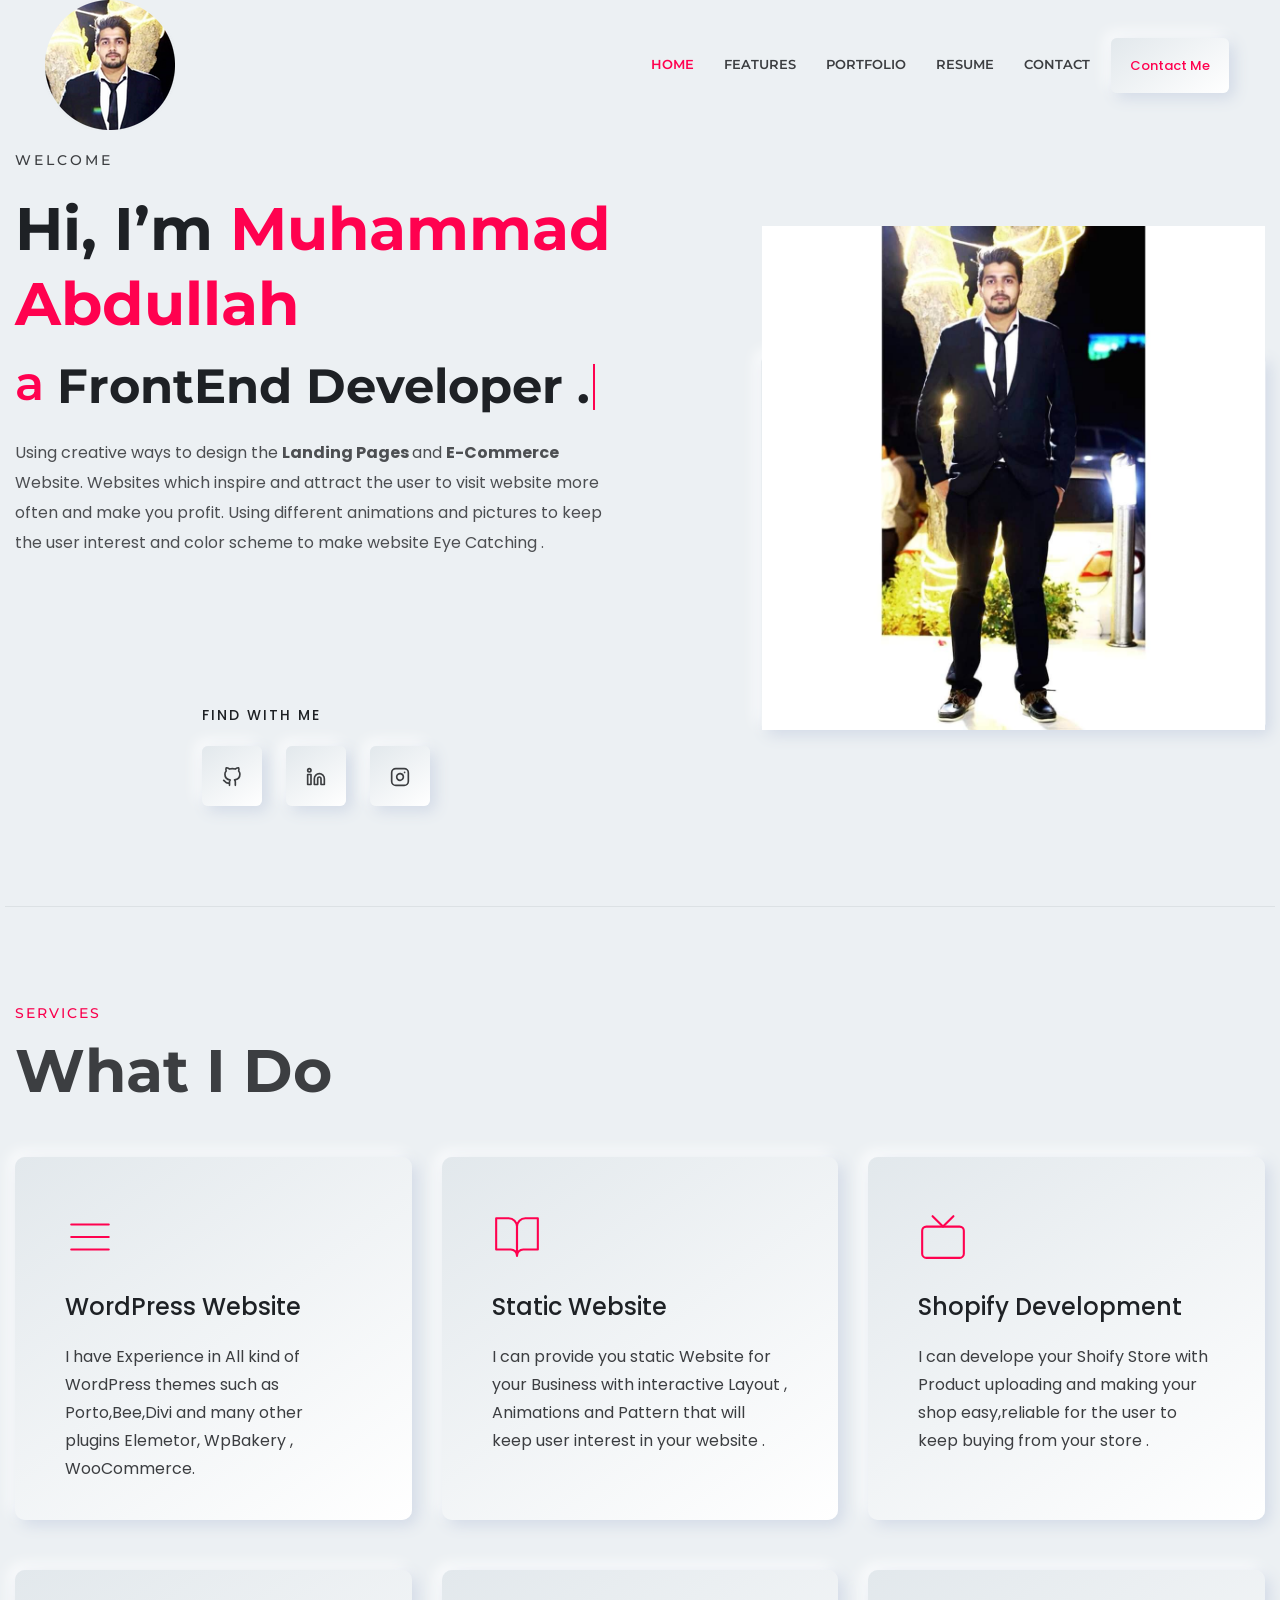
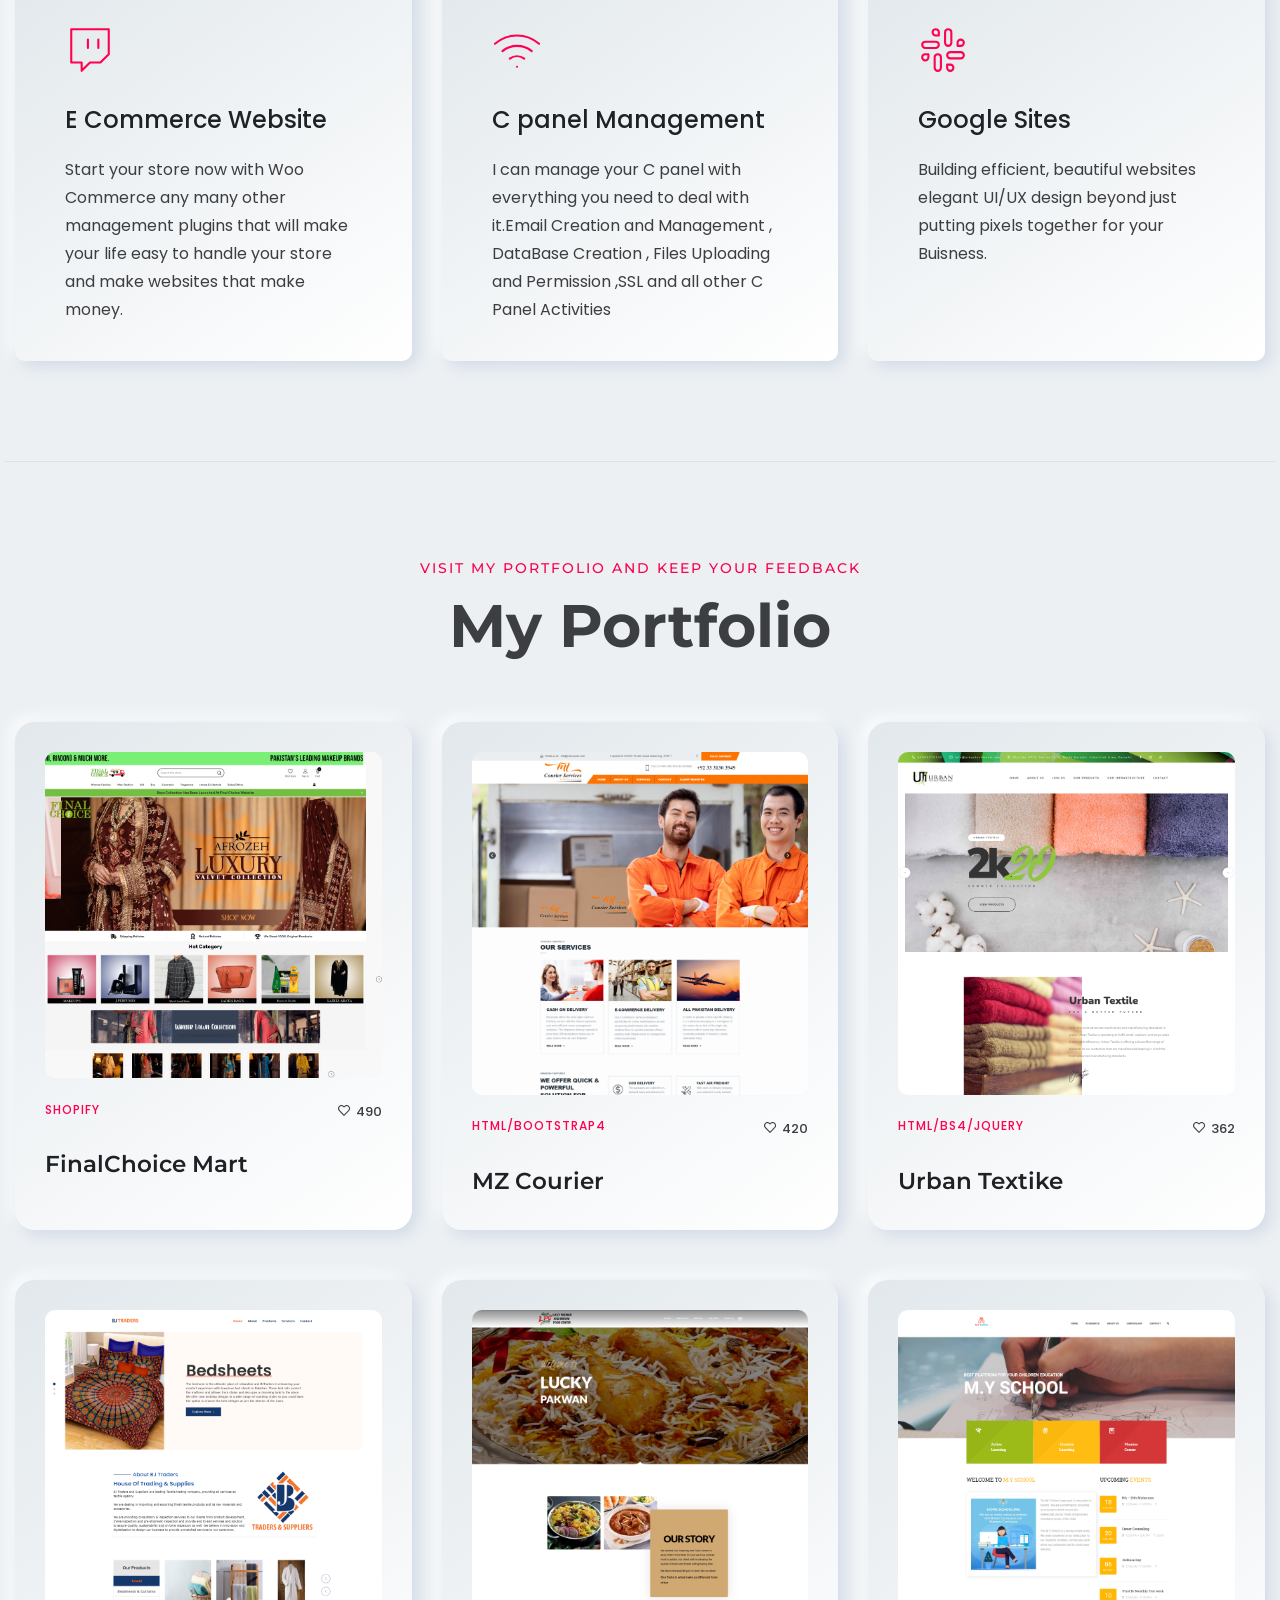
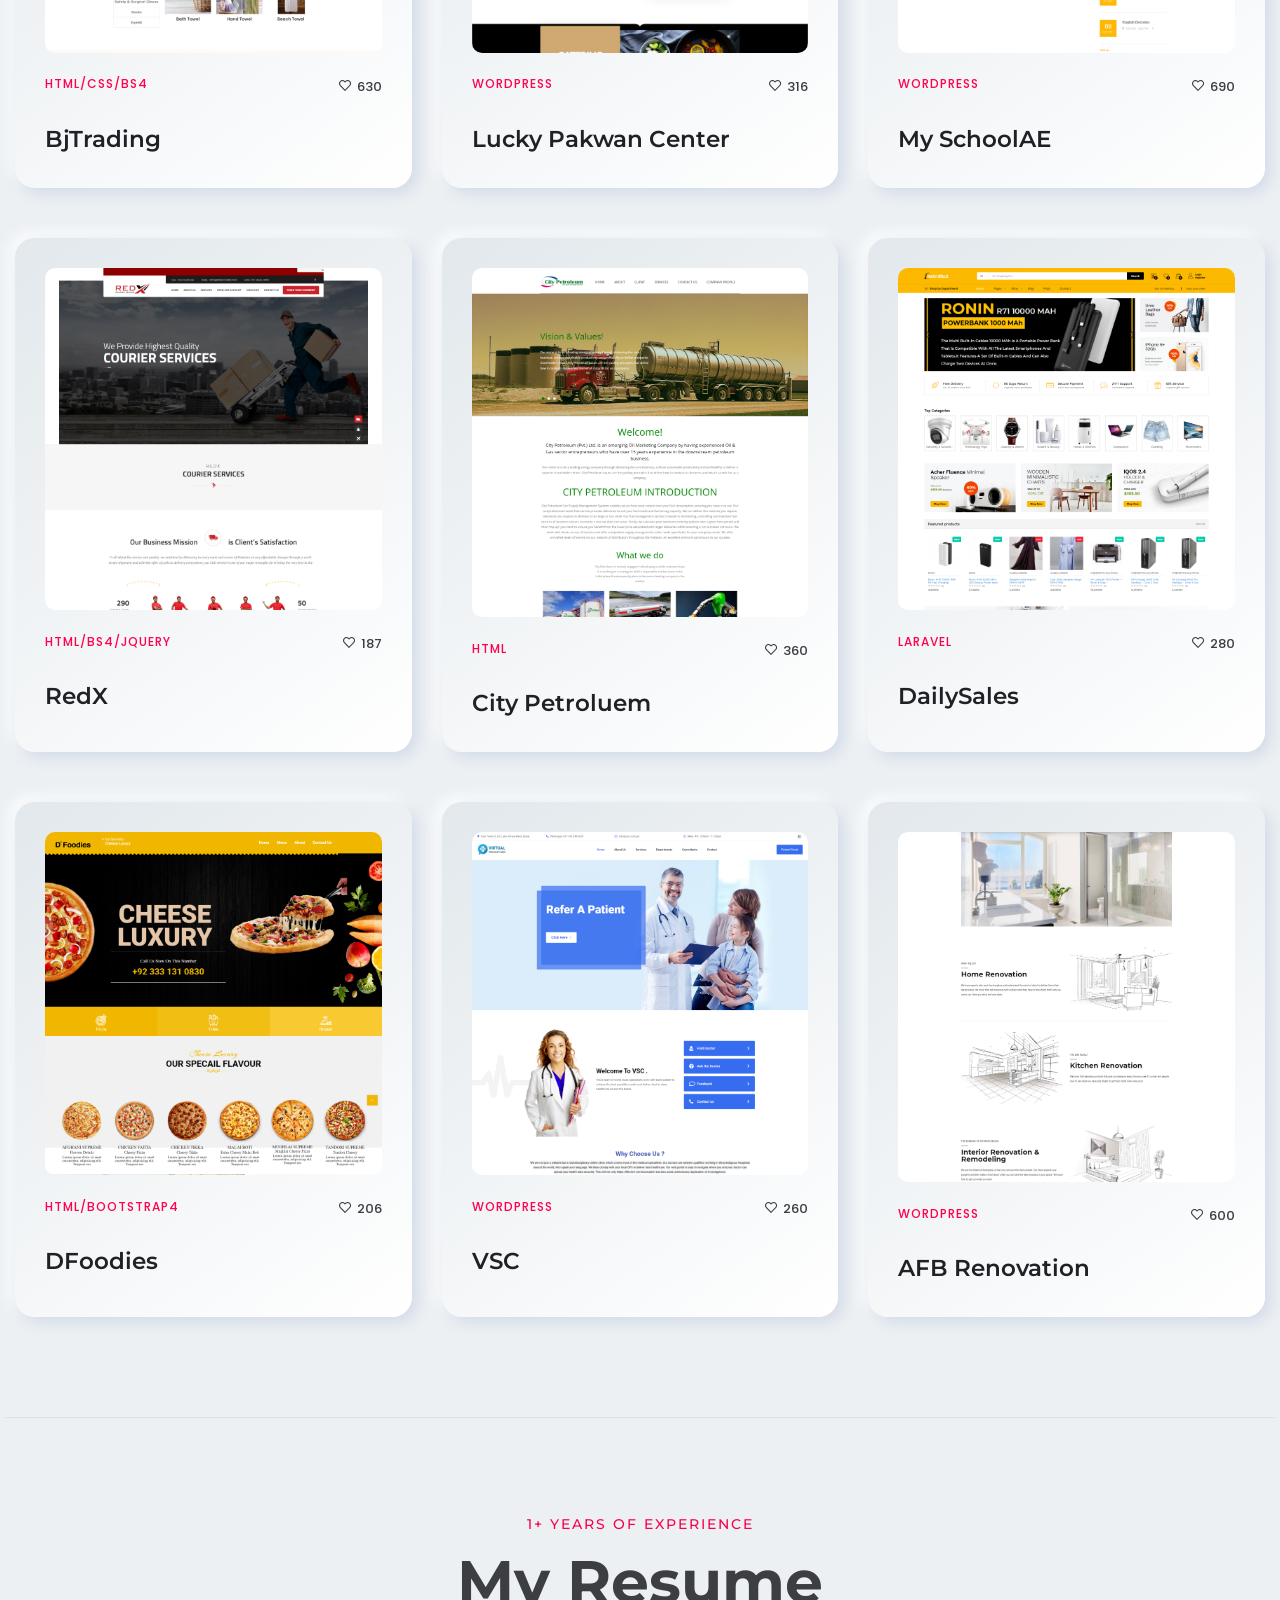
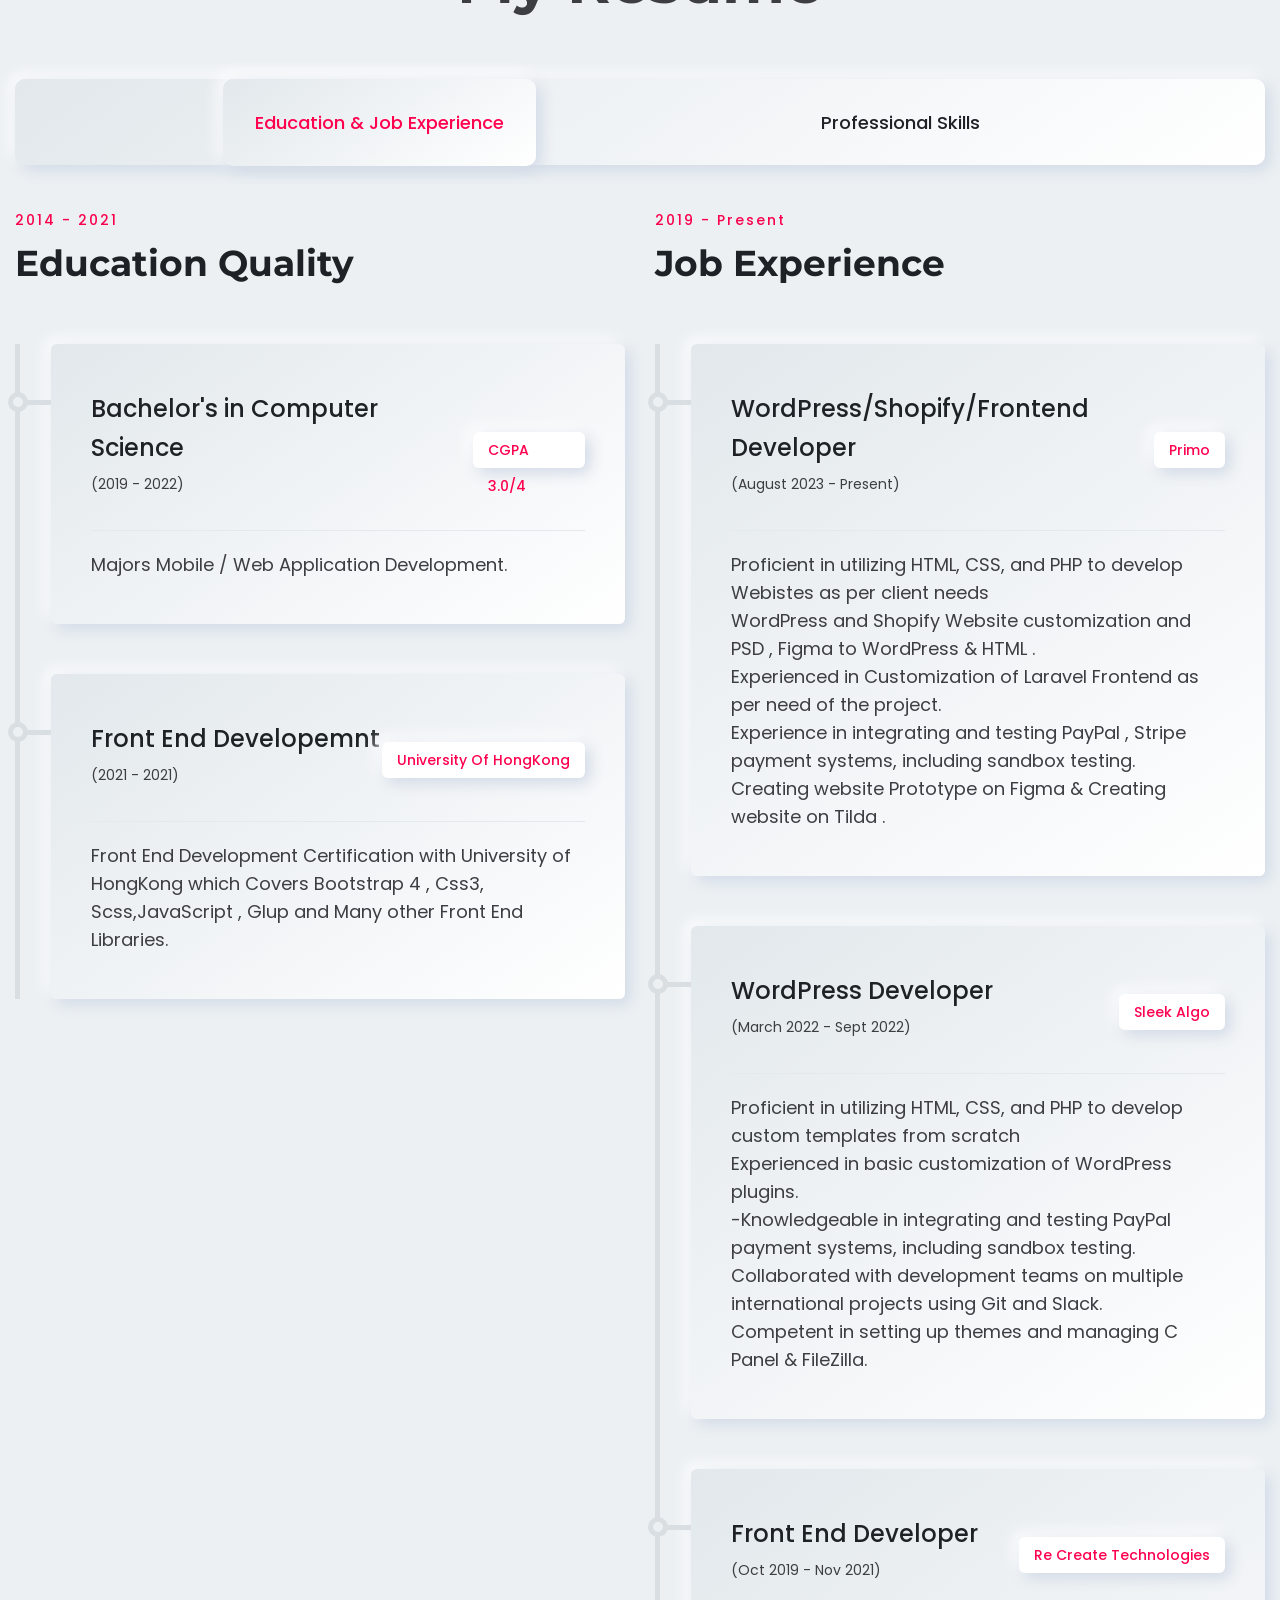
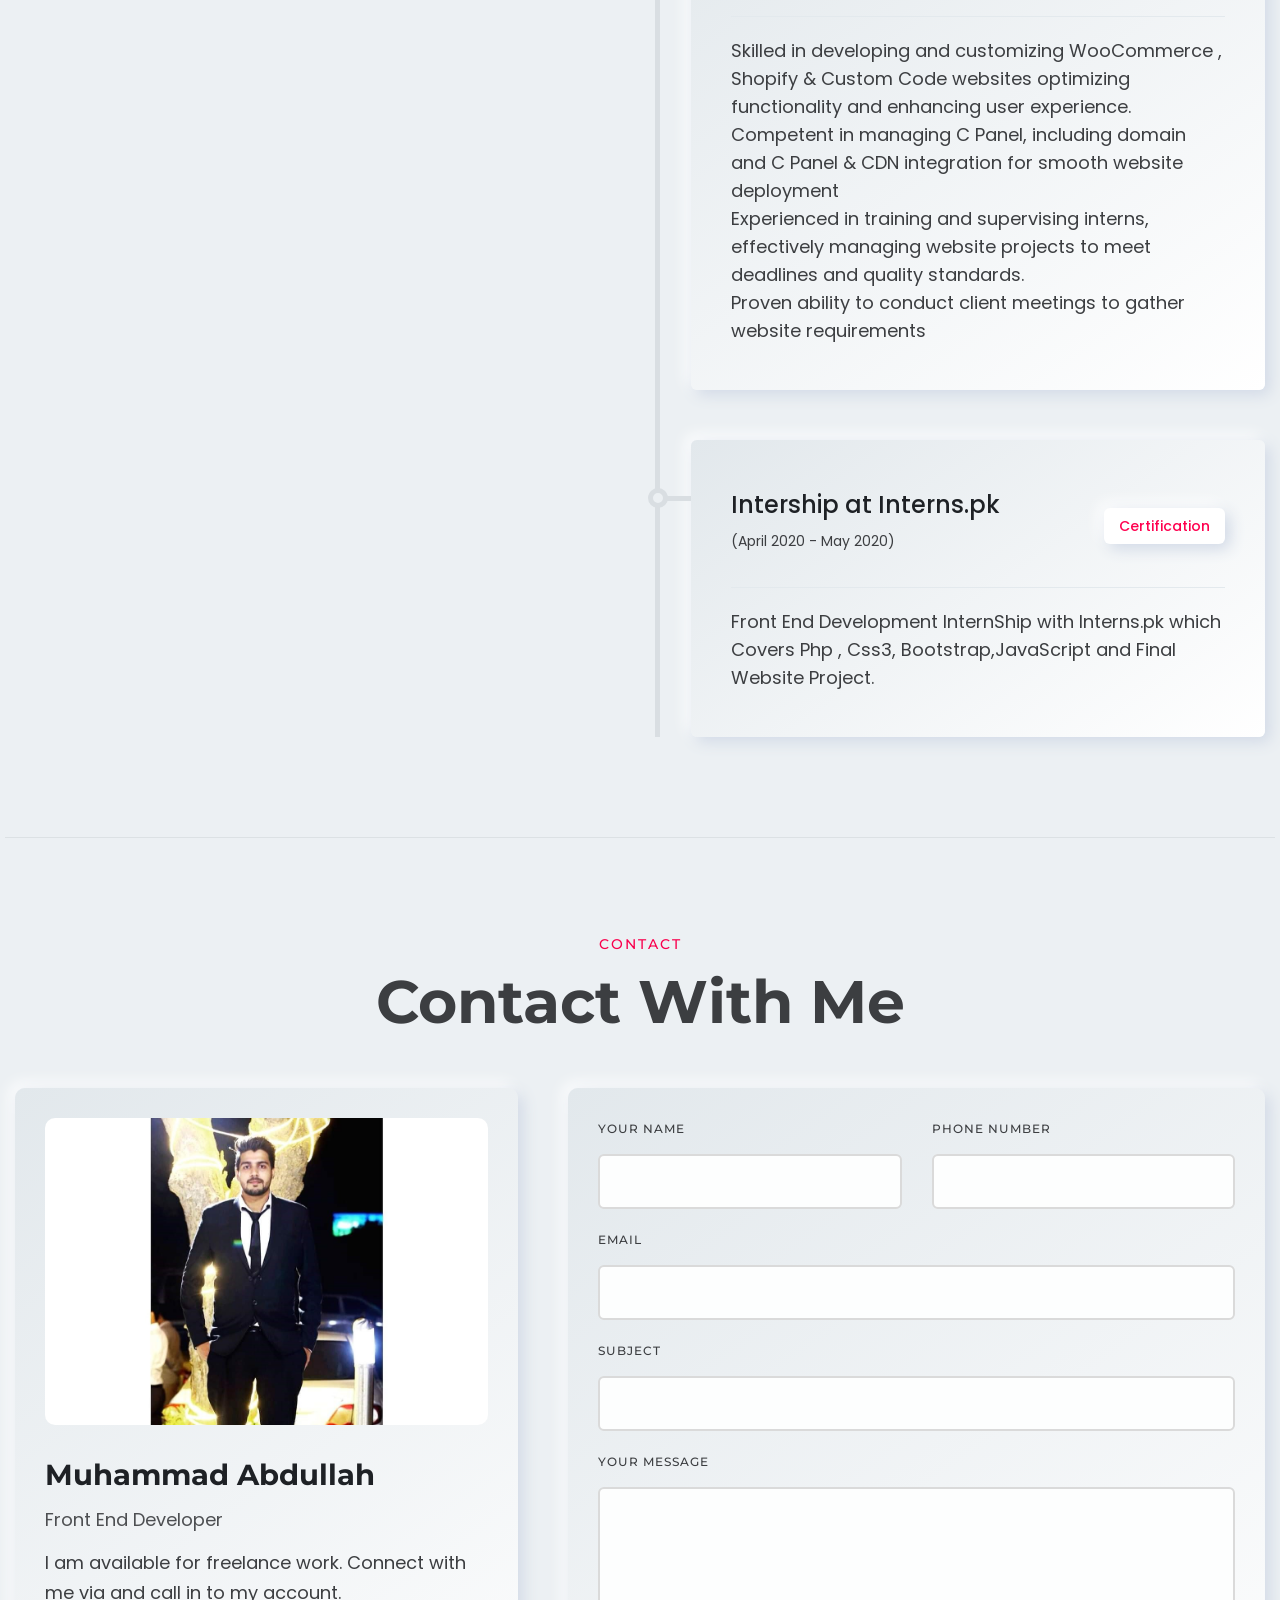
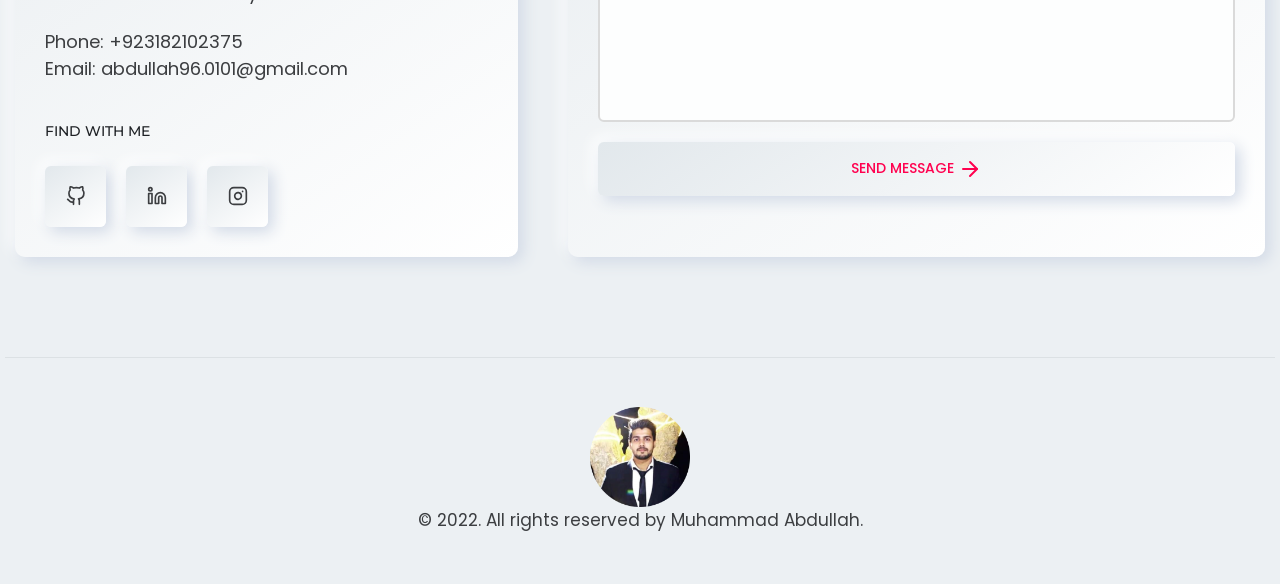
==== commit a8145fa3: "Home page added" ====
--- a/index.html
+++ b/index.html
@@ -11,7 +11,7 @@
     <!-- Favicon -->
     <link rel="shortcut icon" type="image/x-icon" href="assets/images/logo-header.png">
     <!-- CSS 
-    ============================================ --> 
+    ============================================ -->
     <link rel="stylesheet" href="assets/css/vendor/bootstrap.min.css">
     <link rel="stylesheet" href="assets/css/vendor/slick.css">
     <link rel="stylesheet" href="assets/css/vendor/slick-theme.css">
@@ -30,7 +30,7 @@
             <div class="col-lg-2 col-6">
                 <div class="header-left">
                     <div class="logo">
-                        <a href="index.html"> 
+                        <a href="index.html">
                             <img src="assets/images/logo-header.png" alt="logo">
                         </a>
                     </div>
@@ -49,7 +49,7 @@
                             </li>
                             <li class="nav-item"><a class="nav-link smoth-animation" href="#resume">Resume</a></li>
                             <!-- <li class="nav-item"><a class="nav-link smoth-animation" href="#clients">Clients</a></li> -->
-                            <li class="nav-item"><a class="nav-link smoth-animation" href="#pricing">Pricing</a></li>
+                            <!-- <li class="nav-item"><a class="nav-link smoth-animation" href="#pricing">Pricing</a></li> -->
                             <!-- <li class="nav-item"><a class="nav-link smoth-animation" href="#blog">blog</a></li> -->
                             <li class="nav-item"><a class="nav-link smoth-animation" href="#contacts">Contact</a></li>
                         </ul>
@@ -87,19 +87,19 @@
                         <button class="close-menu-activation close"><i data-feather="x"></i></button>
                     </div>
                 </div>
-                <p class="discription">Hi  I'm Muhammad Abdullah WordPress , Shopify and FrontEnd Developer.</p>
+                <p class="discription">Hi I'm Muhammad Abdullah WordPress , Shopify and FrontEnd Developer.</p>
             </div>
             <div class="content">
                 <ul class="primary-menu nav nav-pills">
                     <li class="nav-item"><a class="nav-link smoth-animation active" href="#home">Home</a></li>
-                            <li class="nav-item"><a class="nav-link smoth-animation" href="#features">Features</a></li>
-                            <li class="nav-item"><a class="nav-link smoth-animation" href="#portfolio">Portfolio</a>
-                            </li>
-                            <li class="nav-item"><a class="nav-link smoth-animation" href="#resume">Resume</a></li>
-                            <!-- <li class="nav-item"><a class="nav-link smoth-animation" href="#clients">Clients</a></li> -->
-                            <li class="nav-item"><a class="nav-link smoth-animation" href="#pricing">Pricing</a></li>
-                            <!-- <li class="nav-item"><a class="nav-link smoth-animation" href="#blog">blog</a></li> -->
-                            <li class="nav-item"><a class="nav-link smoth-animation" href="#contacts">Contact</a></li>
+                    <li class="nav-item"><a class="nav-link smoth-animation" href="#features">Features</a></li>
+                    <li class="nav-item"><a class="nav-link smoth-animation" href="#portfolio">Portfolio</a>
+                    </li>
+                    <li class="nav-item"><a class="nav-link smoth-animation" href="#resume">Resume</a></li>
+                    <!-- <li class="nav-item"><a class="nav-link smoth-animation" href="#clients">Clients</a></li> -->
+                    <li class="nav-item"><a class="nav-link smoth-animation" href="#pricing">Pricing</a></li>
+                    <!-- <li class="nav-item"><a class="nav-link smoth-animation" href="#blog">blog</a></li> -->
+                    <li class="nav-item"><a class="nav-link smoth-animation" href="#contacts">Contact</a></li>
                 </ul>
                 <!-- social sharea area -->
                 <div class="social-share-style-1 mt--40">
@@ -197,7 +197,7 @@
                                         </div>
                                     </div>
                                     <div class="col-lg-3 col-xl-3 col-md-3 col-sm-3 col-12"></div>
-                                    
+
                                 </div>
                             </div>
                         </div>
@@ -399,6 +399,90 @@
                         </div>
                     </div>
                     <!-- End Single Portfolio -->
+                        <!-- Start Single Portfolio -->
+                        <div data-aos="fade-up" data-aos-delay="500" data-aos-once="true"
+                        class="col-lg-6 col-xl-4 col-md-6 col-12 mt--50 mt_md--30 mt_sm--30">
+                        <div class="rn-portfolio" data-toggle="modal" data-target="#mzcourier">
+                            <div class="inner">
+                                <div class="thumbnail">
+                                    <a href="javascript:void(0)">
+                                        <img src="assets/images/portfolio/resized/mz-courier.png"
+                                            alt="Personal Portfolio Images">
+                                    </a>
+                                </div>
+                                <div class="content">
+                                    <div class="category-info">
+                                        <div class="category-list">
+                                            <a href="javascript:void(0)">HTML/BootStrap4</a>
+                                        </div>
+                                        <div class="meta">
+                                            <span><a href="javascript:void(0)"><i class="feather-heart"></i></a>
+                                                420</span>
+                                        </div>
+                                    </div>
+                                    <h4 class="title"><a href="javascript:void(0)">MZ Courier<i
+                                                class="feather-arrow-up-right"></i></a></h4>
+                                </div>
+                            </div>
+                        </div>
+                    </div>
+                    <!-- End Single Portfolio -->
+                     <!-- Start Single Portfolio -->
+                     <div data-aos="fade-up" data-aos-delay="500" data-aos-once="true"
+                     class="col-lg-6 col-xl-4 col-md-6 col-12 mt--50 mt_md--30 mt_sm--30">
+                     <div class="rn-portfolio" data-toggle="modal" data-target="#urbantextile">
+                         <div class="inner">
+                             <div class="thumbnail">
+                                 <a href="javascript:void(0)">
+                                     <img src="assets/images/portfolio/resized/urban-textile.png"
+                                         alt="Personal Portfolio Images">
+                                 </a>
+                             </div>
+                             <div class="content">
+                                 <div class="category-info">
+                                     <div class="category-list">
+                                         <a href="javascript:void(0)">HTML/BS4/JQuery</a>
+                                     </div>
+                                     <div class="meta">
+                                         <span><a href="javascript:void(0)"><i class="feather-heart"></i></a>
+                                             362</span>
+                                     </div>
+                                 </div>
+                                 <h4 class="title"><a href="javascript:void(0)">Urban Textike<i
+                                             class="feather-arrow-up-right"></i></a></h4>
+                             </div>
+                         </div>
+                     </div>
+                 </div>
+                 <!-- End Single Portfolio -->
+                      <!-- Start Single Portfolio -->
+                      <div data-aos="fade-up" data-aos-delay="500" data-aos-once="true"
+                      class="col-lg-6 col-xl-4 col-md-6 col-12 mt--50 mt_md--30 mt_sm--30">
+                      <div class="rn-portfolio" data-toggle="modal" data-target="#bjtrading">
+                          <div class="inner">
+                              <div class="thumbnail">
+                                  <a href="javascript:void(0)">
+                                      <img src="assets/images/portfolio/resized/bjtrading.png"
+                                          alt="Personal Portfolio Images">
+                                  </a>
+                              </div>
+                              <div class="content">
+                                  <div class="category-info">
+                                      <div class="category-list">
+                                          <a href="javascript:void(0)">HTML/CSS/BS4</a>
+                                      </div>
+                                      <div class="meta">
+                                          <span><a href="javascript:void(0)"><i class="feather-heart"></i></a>
+                                              630</span>
+                                      </div>
+                                  </div>
+                                  <h4 class="title"><a href="javascript:void(0)">BjTrading
+                                          <i class="feather-arrow-up-right"></i></a></h4>
+                              </div>
+                          </div>
+                      </div>
+                  </div>
+                  <!-- End Single Portfolio -->
                     <!-- Start Single Portfolio -->
                     <div data-aos="fade-up" data-aos-delay="500" data-aos-once="true"
                         class="col-lg-6 col-xl-4 col-md-6 col-12 mt--50 mt_md--30 mt_sm--30">
@@ -457,34 +541,7 @@
                     </div>
                     <!-- End Single Portfolio -->
 
-                    <!-- Start Single Portfolio -->
-                    <div data-aos="fade-up" data-aos-delay="500" data-aos-once="true"
-                        class="col-lg-6 col-xl-4 col-md-6 col-12 mt--50 mt_md--30 mt_sm--30">
-                        <div class="rn-portfolio" data-toggle="modal" data-target="#mzcourier">
-                            <div class="inner">
-                                <div class="thumbnail">
-                                    <a href="javascript:void(0)">
-                                        <img src="assets/images/portfolio/resized/mz-courier.png"
-                                            alt="Personal Portfolio Images">
-                                    </a>
-                                </div>
-                                <div class="content">
-                                    <div class="category-info">
-                                        <div class="category-list">
-                                            <a href="javascript:void(0)">HTML/BootStrap4</a>
-                                        </div>
-                                        <div class="meta">
-                                            <span><a href="javascript:void(0)"><i class="feather-heart"></i></a>
-                                                420</span>
-                                        </div>
-                                    </div>
-                                    <h4 class="title"><a href="javascript:void(0)">MZ Courier<i
-                                                class="feather-arrow-up-right"></i></a></h4>
-                                </div>
-                            </div>
-                        </div>
-                    </div>
-                    <!-- End Single Portfolio -->
+                
                     <!-- Start Single Portfolio -->
                     <div data-aos="fade-up" data-aos-delay="500" data-aos-once="true"
                         class="col-lg-6 col-xl-4 col-md-6 col-12 mt--50 mt_md--30 mt_sm--30">
@@ -513,63 +570,9 @@
                         </div>
                     </div>
                     <!-- End Single Portfolio -->
-                    <!-- Start Single Portfolio -->
-                    <div data-aos="fade-up" data-aos-delay="500" data-aos-once="true"
-                        class="col-lg-6 col-xl-4 col-md-6 col-12 mt--50 mt_md--30 mt_sm--30">
-                        <div class="rn-portfolio" data-toggle="modal" data-target="#urbantextile">
-                            <div class="inner">
-                                <div class="thumbnail">
-                                    <a href="javascript:void(0)">
-                                        <img src="assets/images/portfolio/resized/urban-textile.png"
-                                            alt="Personal Portfolio Images">
-                                    </a>
-                                </div>
-                                <div class="content">
-                                    <div class="category-info">
-                                        <div class="category-list">
-                                            <a href="javascript:void(0)">HTML/BS4/JQuery</a>
-                                        </div>
-                                        <div class="meta">
-                                            <span><a href="javascript:void(0)"><i class="feather-heart"></i></a>
-                                                362</span>
-                                        </div>
-                                    </div>
-                                    <h4 class="title"><a href="javascript:void(0)">Urban Textike<i
-                                                class="feather-arrow-up-right"></i></a></h4>
-                                </div>
-                            </div>
-                        </div>
-                    </div>
-                    <!-- End Single Portfolio -->
-
-                    <!-- Start Single Portfolio -->
-                    <div data-aos="fade-up" data-aos-delay="500" data-aos-once="true"
-                        class="col-lg-6 col-xl-4 col-md-6 col-12 mt--50 mt_md--30 mt_sm--30">
-                        <div class="rn-portfolio" data-toggle="modal" data-target="#bjtrading">
-                            <div class="inner">
-                                <div class="thumbnail">
-                                    <a href="javascript:void(0)">
-                                        <img src="assets/images/portfolio/resized/bjtrading.png"
-                                            alt="Personal Portfolio Images">
-                                    </a>
-                                </div>
-                                <div class="content">
-                                    <div class="category-info">
-                                        <div class="category-list">
-                                            <a href="javascript:void(0)">HTML/CSS/BS4</a>
-                                        </div>
-                                        <div class="meta">
-                                            <span><a href="javascript:void(0)"><i class="feather-heart"></i></a>
-                                                630</span>
-                                        </div>
-                                    </div>
-                                    <h4 class="title"><a href="javascript:void(0)">BjTrading
-                                            <i class="feather-arrow-up-right"></i></a></h4>
-                                </div>
-                            </div>
-                        </div>
-                    </div>
-                    <!-- End Single Portfolio -->
+                   
+
+                  
 
                     <!-- Start Single Portfolio -->
                     <div data-aos="fade-up" data-aos-delay="100" data-aos-once="true"
@@ -688,7 +691,7 @@
                     </div>
                     <!-- End Single Portfolio -->
                     <!-- Start Single Portfolio -->
-                    <div data-aos="fade-up" data-aos-delay="500" data-aos-once="true"
+                    <!-- <div data-aos="fade-up" data-aos-delay="500" data-aos-once="true"
                         class="col-lg-6 col-xl-4 col-md-6 col-12 mt--50 mt_md--30 mt_sm--30">
                         <div class="rn-portfolio" data-toggle="modal" data-target="#xpresscs">
                             <div class="inner">
@@ -713,7 +716,7 @@
                                 </div>
                             </div>
                         </div>
-                    </div>
+                    </div> -->
                     <!-- End Single Portfolio -->
                     <!-- Start Single Portfolio -->
                     <div data-aos="fade-up" data-aos-delay="100" data-aos-once="true"
@@ -743,34 +746,7 @@
                         </div>
                     </div>
                     <!-- End Single Portfolio -->
-                    <!-- Start Single Portfolio -->
-                    <div data-aos="fade-up" data-aos-delay="300" data-aos-once="true"
-                        class="col-lg-6 col-xl-4 col-md-6 col-12 mt--50 mt_md--30 mt_sm--30">
-                        <div class="rn-portfolio" data-toggle="modal" data-target="#alifules">
-                            <div class="inner">
-                                <div class="thumbnail">
-                                    <a href="javascript:void(0)">
-                                        <img src="assets/images/portfolio/resized/alifuels.png"
-                                            alt="Personal Portfolio Images">
-                                    </a>
-                                </div>
-                                <div class="content">
-                                    <div class="category-info">
-                                        <div class="category-list">
-                                            <a href="javascript:void(0)">WordPress</a>
-                                        </div>
-                                        <div class="meta">
-                                            <span><a href="javascript:void(0)"><i class="feather-heart"></i></a>
-                                                140</span>
-                                        </div>
-                                    </div>
-                                    <h4 class="title"><a href="javascript:void(0)">AliFuels Filling<i
-                                                class="feather-arrow-up-right"></i></a></h4>
-                                </div>
-                            </div>
-                        </div>
-                    </div>
-                    <!-- End Single Portfolio -->
+                    
                 </div>
             </div>
         </div>
@@ -804,7 +780,7 @@
                                     Skills</a>
                             </li>
                             <li></li>
-                           
+
                         </ul>
                         <!-- Start Tab Content Wrapper  -->
                         <div data-aos="fade-up" data-aos-duration="500" data-aos-delay="300" data-aos-once="true"
@@ -835,8 +811,8 @@
                                                                     <span>CGPA 3.0/4</span>
                                                                 </div>
                                                             </div>
-                                                            <p class="description">Doing Majors in Block Chain
-                                                                Programming and Mobile / Web Application Development.
+                                                            <p class="description"> Majors Mobile / Web Application
+                                                                Development.
                                                             </p>
                                                         </div>
                                                     </div>
@@ -870,11 +846,55 @@
                                         <!-- Start Skill List Area 2nd  -->
                                         <div class="col-lg-6 col-md-12 col-12 mt_md--60 mt_sm--60">
                                             <div class="content">
-                                                <span class="subtitle">2019 - 2021</span>
+                                                <span class="subtitle">2019 - Present</span>
                                                 <h4 class="maintitle">Job Experience</h4>
                                                 <div class="experience-list">
-
-
+                                                    
+                                                         <!-- Start Single List  -->
+                                                         <div class="resume-single-list">
+                                                            <div class="inner">
+                                                                <div class="heading">
+                                                                    <div class="title">
+                                                                        <h4>WordPress/Shopify/Frontend Developer </h4>
+                                                                        <span> (August 2023 - Present)</span>
+                                                                    </div>
+                                                                    <div class="date-of-time">
+                                                                        <span>Primo</span>
+                                                                    </div>
+                                                                </div>
+                                                                <p class="description">
+                                                                    Proficient in utilizing HTML, CSS, and PHP to develop Webistes as per client needs <br>
+                                                                    WordPress and Shopify Website customization and PSD , Figma to WordPress & HTML .<br>
+                                                                    Experienced in Customization of Laravel Frontend as per need of the project. <br>
+                                                                    Experience in integrating and testing PayPal , Stripe payment systems, including sandbox testing. <br>
+                                                                    Creating website Prototype on Figma & Creating website on Tilda . <br>
+                                                                    
+                                                                </p>
+                                                            </div>
+                                                        </div>
+                                                        <!-- End Single List  -->
+                                                    <!-- Start Single List  -->
+                                                    <div class="resume-single-list">
+                                                        <div class="inner">
+                                                            <div class="heading">
+                                                                <div class="title">
+                                                                    <h4>WordPress Developer </h4>
+                                                                    <span> (March 2022 - Sept 2022)</span>
+                                                                </div>
+                                                                <div class="date-of-time">
+                                                                    <span>Sleek Algo</span>
+                                                                </div>
+                                                            </div>
+                                                            <p class="description">
+                                                                Proficient in utilizing HTML, CSS, and PHP to develop custom templates from scratch <br>
+                                                                Experienced in basic customization of WordPress plugins. <br>
+                                                                -Knowledgeable in integrating and testing PayPal payment systems, including sandbox testing. <br>
+                                                                Collaborated with development teams on multiple international projects using Git and Slack. <br>
+                                                                Competent in setting up themes and managing C Panel & FileZilla.       <br>
+                                                            </p>
+                                                        </div>
+                                                    </div>
+                                                    <!-- End Single List  -->
 
                                                     <!-- Start Single List  -->
                                                     <div class="resume-single-list">
@@ -888,9 +908,15 @@
                                                                     <span>Re Create Technologies</span>
                                                                 </div>
                                                             </div>
-                                                            <p class="description">Created Website On Technoliges like
-                                                                React, Bootstrap 4 , WordPress and Shopify to give the
-                                                                best buisness solution for Client.</p>
+                                                            <p class="description">
+                                                                Skilled in developing and customizing WooCommerce , Shopify & Custom Code websites 
+                                                                optimizing functionality and enhancing user experience. <br>
+                                                                Competent in managing C Panel, including domain and C Panel & CDN integration
+                                                                for smooth website deployment <br>
+                                                                Experienced in training and supervising interns, effectively managing
+                                                                website projects to meet deadlines and quality standards. <br>
+                                                                Proven ability to conduct client meetings to gather website requirements<br>
+                                                            </p>
                                                         </div>
                                                     </div>
                                                     <!-- End Single List  -->
@@ -1090,12 +1116,12 @@
                             </div>
                             <!-- End Single Tab  -->
 
-                           
-
-            </div>
-        </div>
-        </div>
-        </div>
+
+
+                        </div>
+                    </div>
+                </div>
+            </div>
         </div>
         <!-- End Resume Area -->
 
@@ -1103,7 +1129,7 @@
 
 
         <!-- Pricing Area -->
-        <div class="rn-pricing-area rn-section-gap section-separator" id="pricing">
+        <!-- <div class="rn-pricing-area rn-section-gap section-separator" id="pricing">
             <div class="container">
                 <div class="row">
                     <div class="col-lg-4 col-xl-5 mb_md--40 mb_sm--40 small-margin-pricing">
@@ -1119,7 +1145,7 @@
                     </div>
 
                     <div class="col-lg-8 col-xl-7">
-                        <!-- Pricing Area -->
+                        
                         <div class="navigation-wrapper">
                             <ul class="nav " id="myTab" role="tablist">
                                 <li class="nav-item ">
@@ -1139,7 +1165,7 @@
                             <div class="tab-content" id="myTabContent">
 
                                 <div class="tab-pane fade " id="test" role="tabpanel" aria-labelledby="test-tab">
-                                    <!-- Pricing Start -->
+                                    
                                     <div class="rn-pricing">
                                         <div class="pricing-header">
                                             <div class="header-left">
@@ -1178,10 +1204,6 @@
                                                         <i data-feather="check"></i>
                                                         <p>Google Maps</p>
                                                     </div>
-                                                    <!-- <div class="check d-flex">
-                                                        <i data-feather="check"></i>
-                                                        <p>2 Plugins/Extensions</p>
-                                                    </div> -->
                                                 </div>
                                                 <div class="right-area">
                                                     <div class="check d-flex">
@@ -1204,10 +1226,6 @@
                                                         <i data-feather="check"></i>
                                                         <p>Live Whatsapp</p>
                                                     </div>
-                                                    <!-- <div class="check d-flex">
-                                                        <i data-feather="check"></i>
-                                                        <p>8 Plugins/Extensions</p>
-                                                    </div> -->
                                                 </div>
                                             </div>
                                         </div>
@@ -1228,12 +1246,11 @@
                                             </div>
                                         </div>
                                     </div>
-                                    <!-- End -->
                                 </div>
 
                                 <div class="tab-pane fade show active" id="profile" role="tabpanel"
                                     aria-labelledby="profile-tab">
-                                    <!-- Pricing Start -->
+                                    
                                     <div class="rn-pricing">
                                         <div class="pricing-header">
                                             <div class="header-left">
@@ -1329,11 +1346,11 @@
                                             </div>
                                         </div>
                                     </div>
-                                    <!-- End -->
+                                    
                                 </div>
 
                                 <div class="tab-pane fade" id="contact" role="tabpanel" aria-labelledby="contact-tab">
-                                    <!-- Pricing Start -->
+                                    
                                     <div class="rn-pricing">
                                         <div class="pricing-header">
                                             <div class="header-left">
@@ -1432,17 +1449,17 @@
                                             </div>
                                         </div>
                                     </div>
-                                    <!-- End -->
-                                </div>
-                            </div>
-                        </div>
-                        <!-- End -->
-                    </div>
-                </div>
-            </div>
-        </div>
+                                    
+                                </div>
+                            </div>
+                        </div>
+                        
+                    </div>
+                </div>
+            </div>
+        </div> -->
         <!-- pricing area -->
-       
+
         <!-- Start Contact section -->
         <div class="rn-contact-area rn-section-gap section-separator" id="contacts">
             <div class="container">
@@ -1571,7 +1588,7 @@
                                     <h3>
                                         <span>WordPress Website</span> Renovation Buisness.
                                     </h3>
-                                   
+
                                     <div class="button-group mt--20">
                                         <a href="#" class="rn-btn thumbs-icon">
                                             <span>LIKE THIS</span>
@@ -1619,7 +1636,7 @@
                                     <h3>
                                         <span>WordPress Website</span> Renovation Buisness.
                                     </h3>
-                                   
+
                                     <div class="button-group mt--20">
                                         <a href="#" class="rn-btn thumbs-icon">
                                             <span>LIKE THIS</span>
@@ -1769,7 +1786,7 @@
                                     <h3>
                                         <span>HTML / LARAVEL / BOOTSTRAP</span>
                                     </h3>
-                                    
+
                                     <div class="button-group mt--20">
                                         <a href="#" class="rn-btn thumbs-icon">
                                             <span>LIKE THIS</span>
@@ -1817,7 +1834,7 @@
                                     <h3>
                                         <span>HTML / CSS / BOOTSTRAP</span>
                                     </h3>
-                                  
+
                                     <div class="button-group mt--20">
                                         <a href="#" class="rn-btn thumbs-icon">
                                             <span>LIKE THIS</span>
@@ -2247,7 +2264,7 @@
         <!-- xpresscs -->
         <!-- End Modal Portfolio area -->
 
-        
+
         <!-- Back to  top Start -->
         <div class="backto-top">
             <div>
@@ -2294,4 +2311,4 @@
     <script src="assets/js/main.js"></script>
 </body>
 
-</html>
+</html>
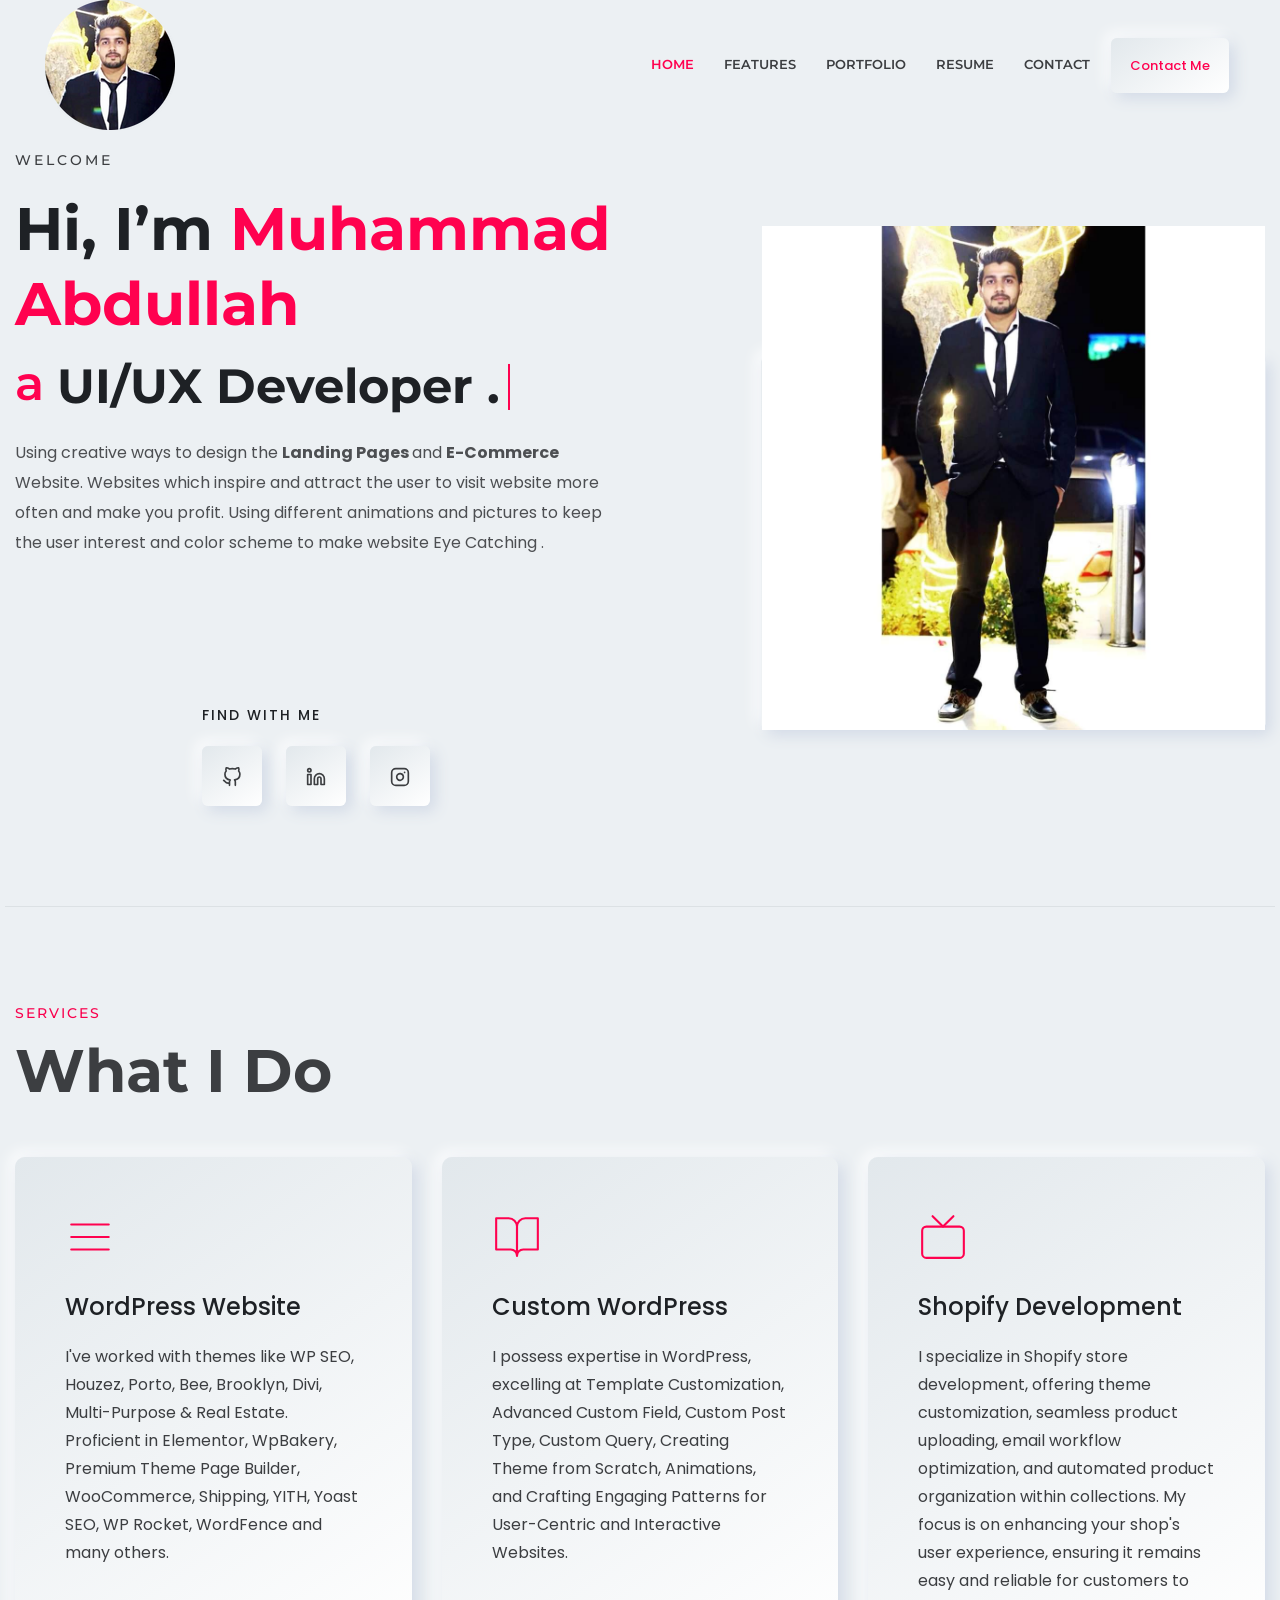
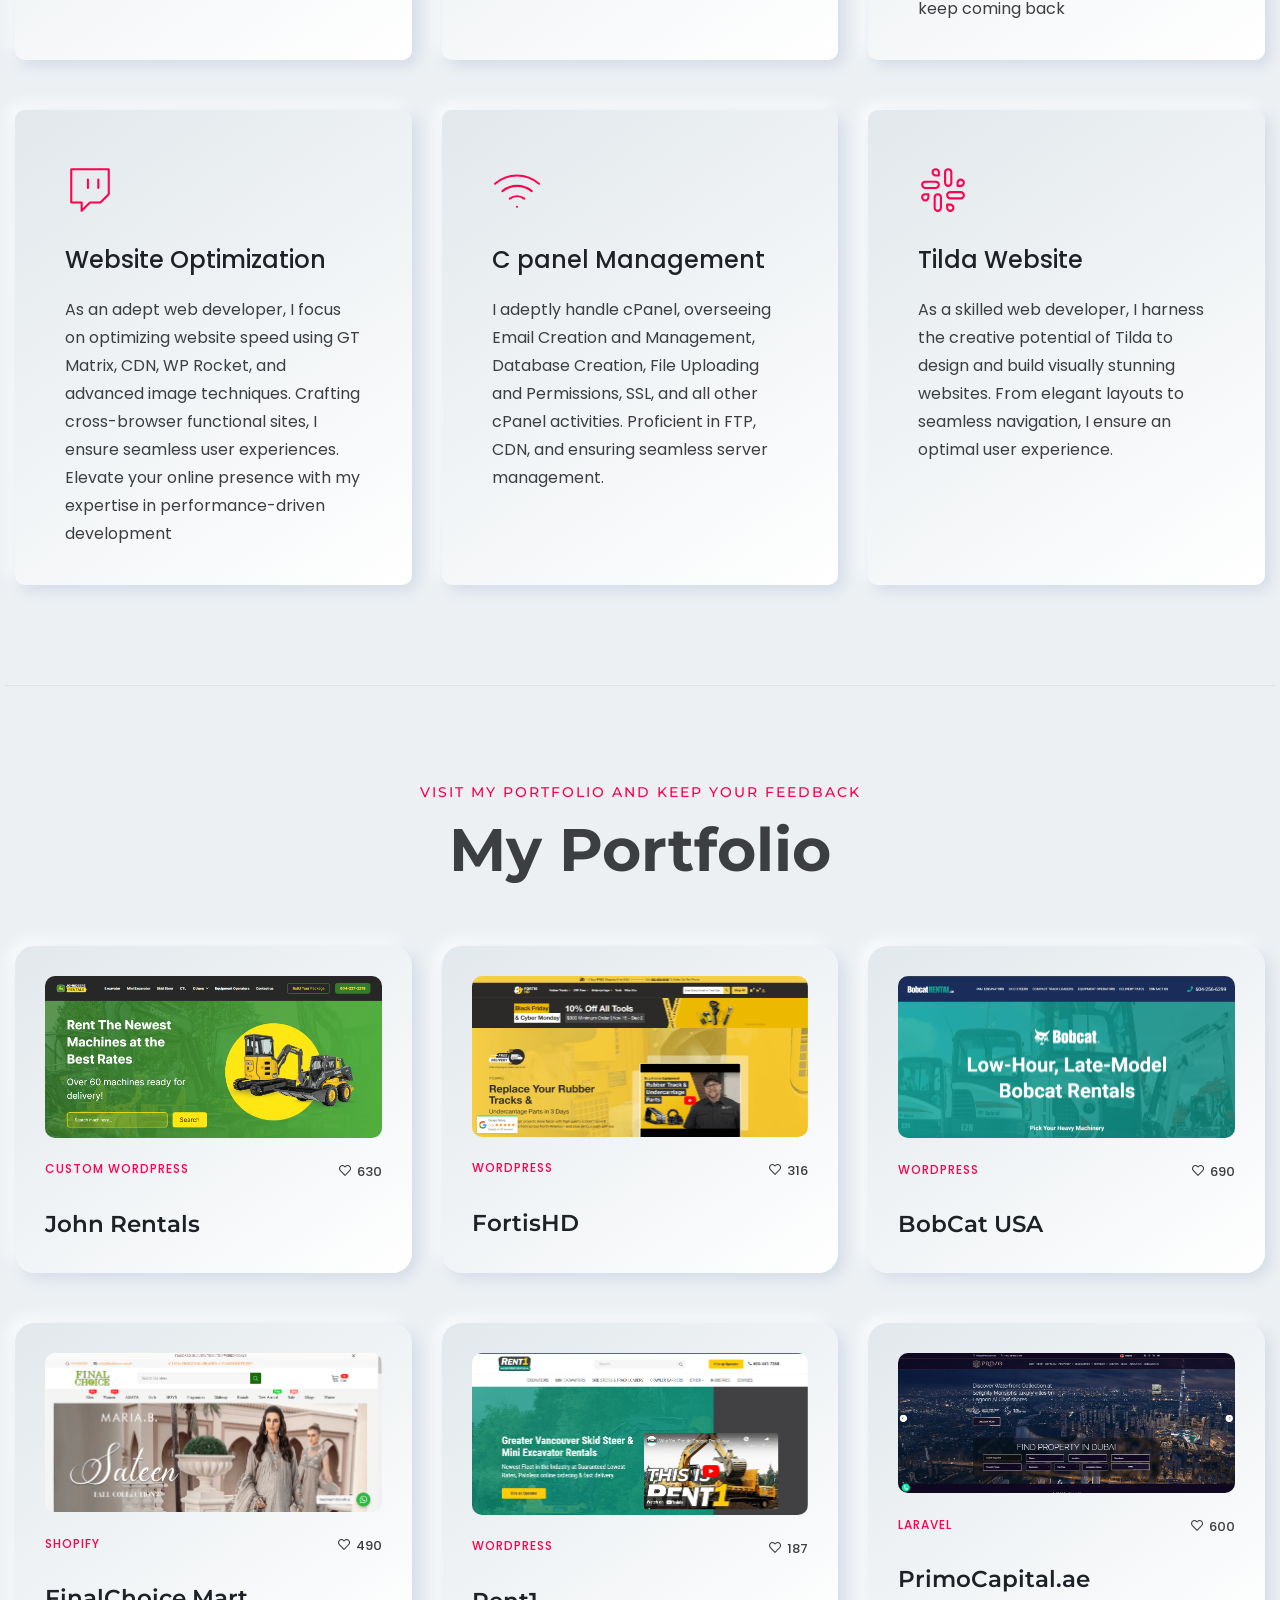
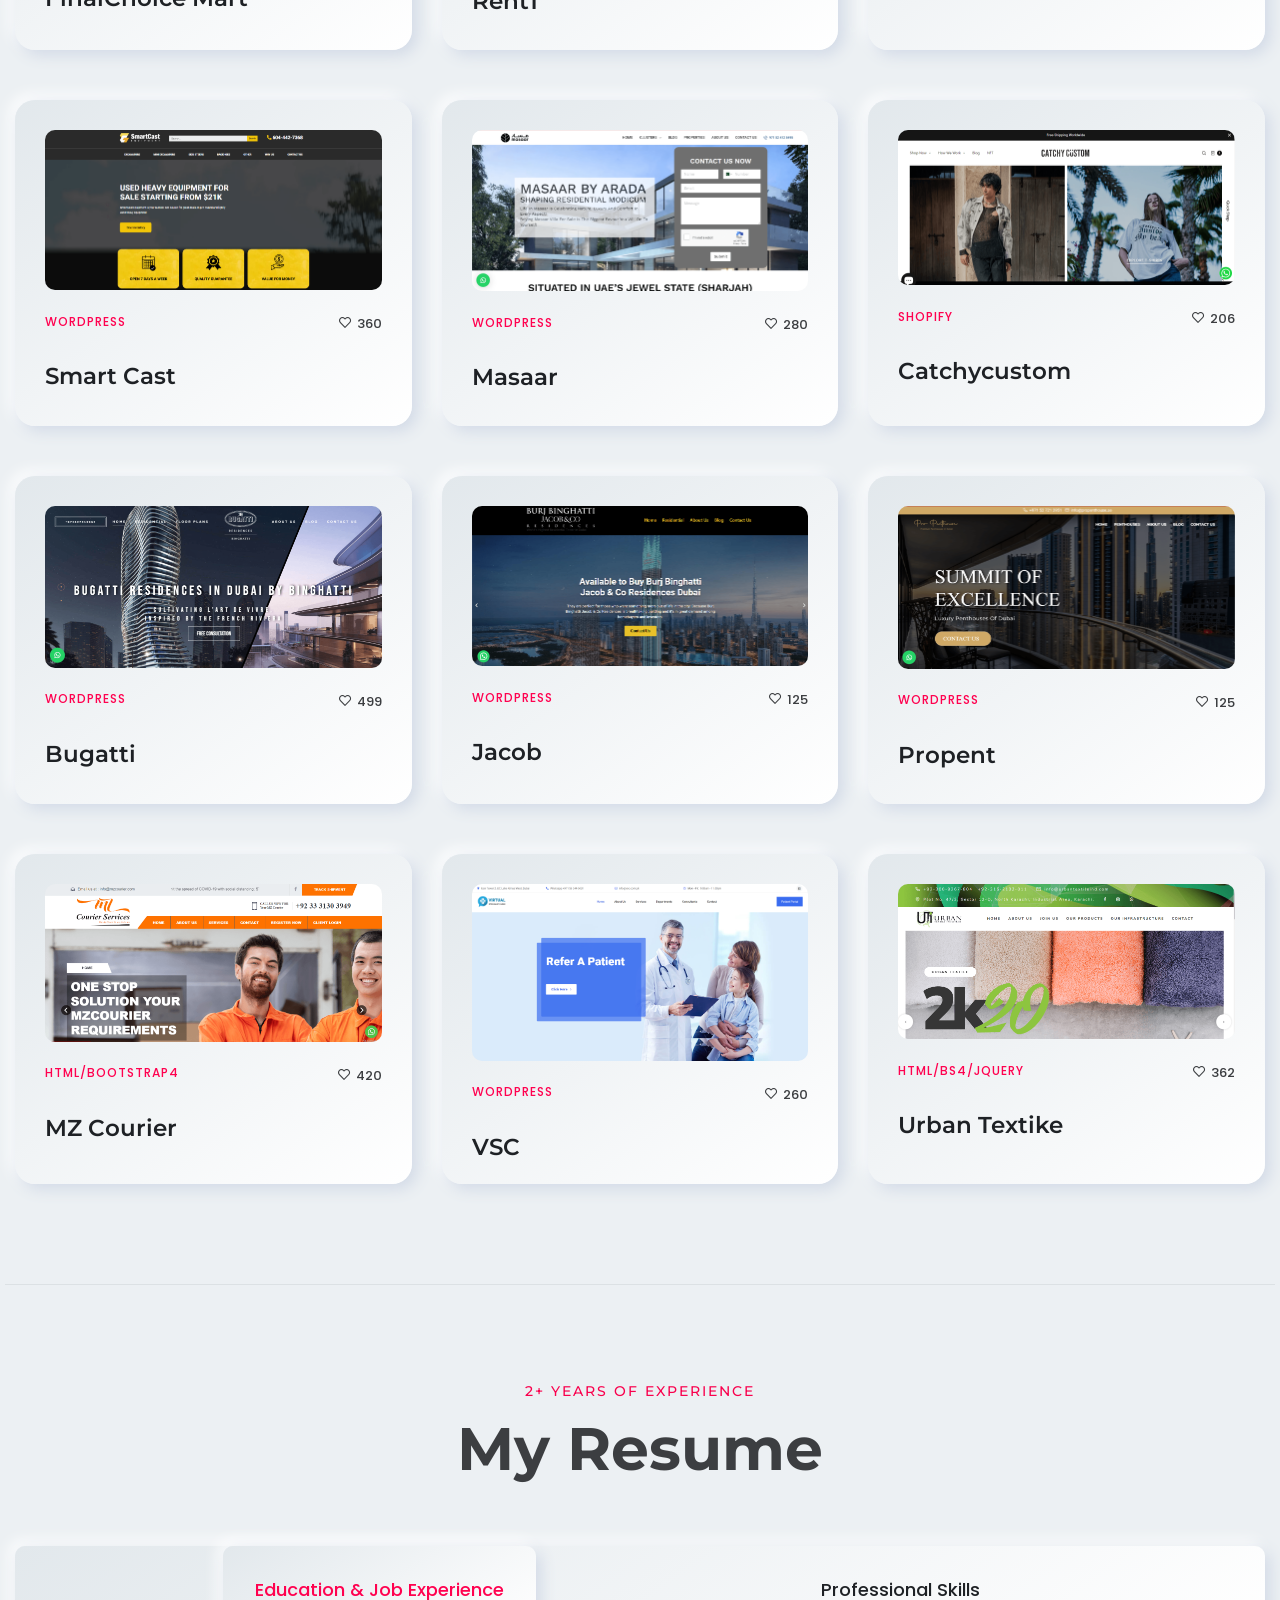
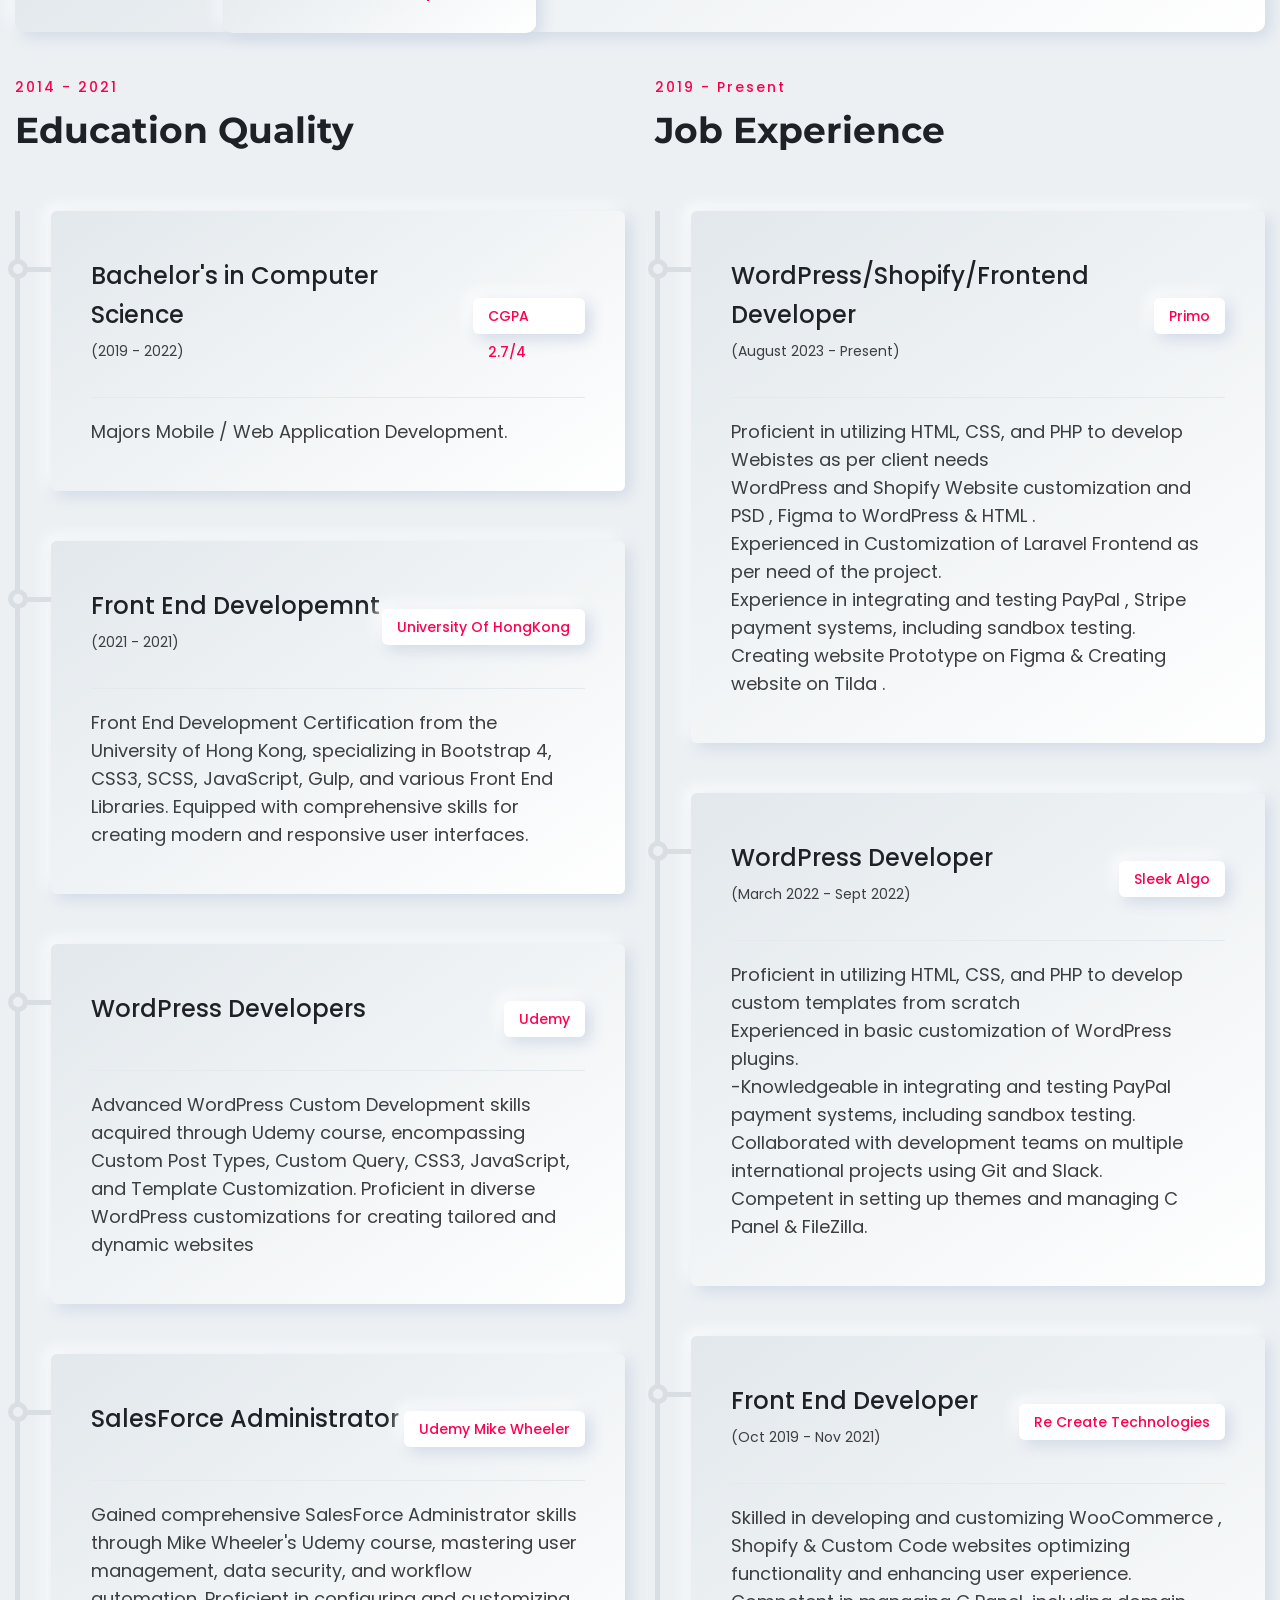
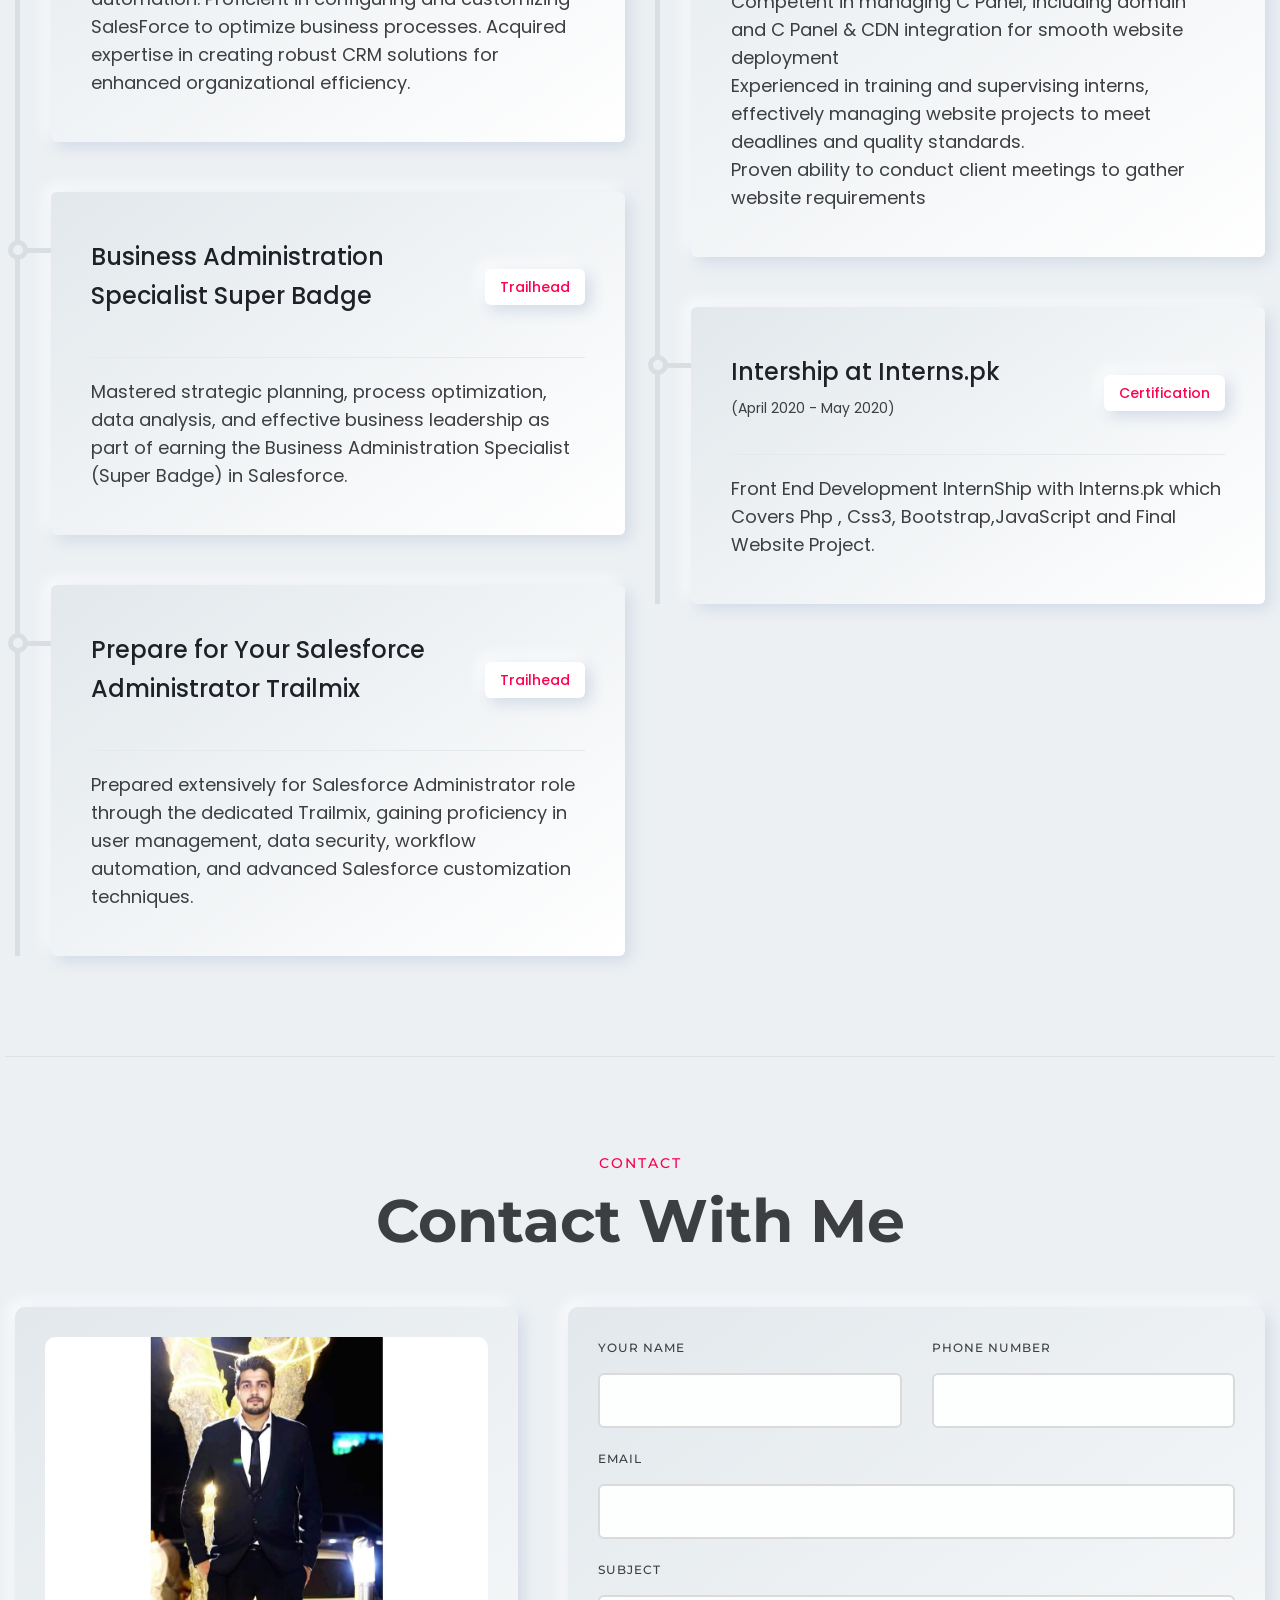
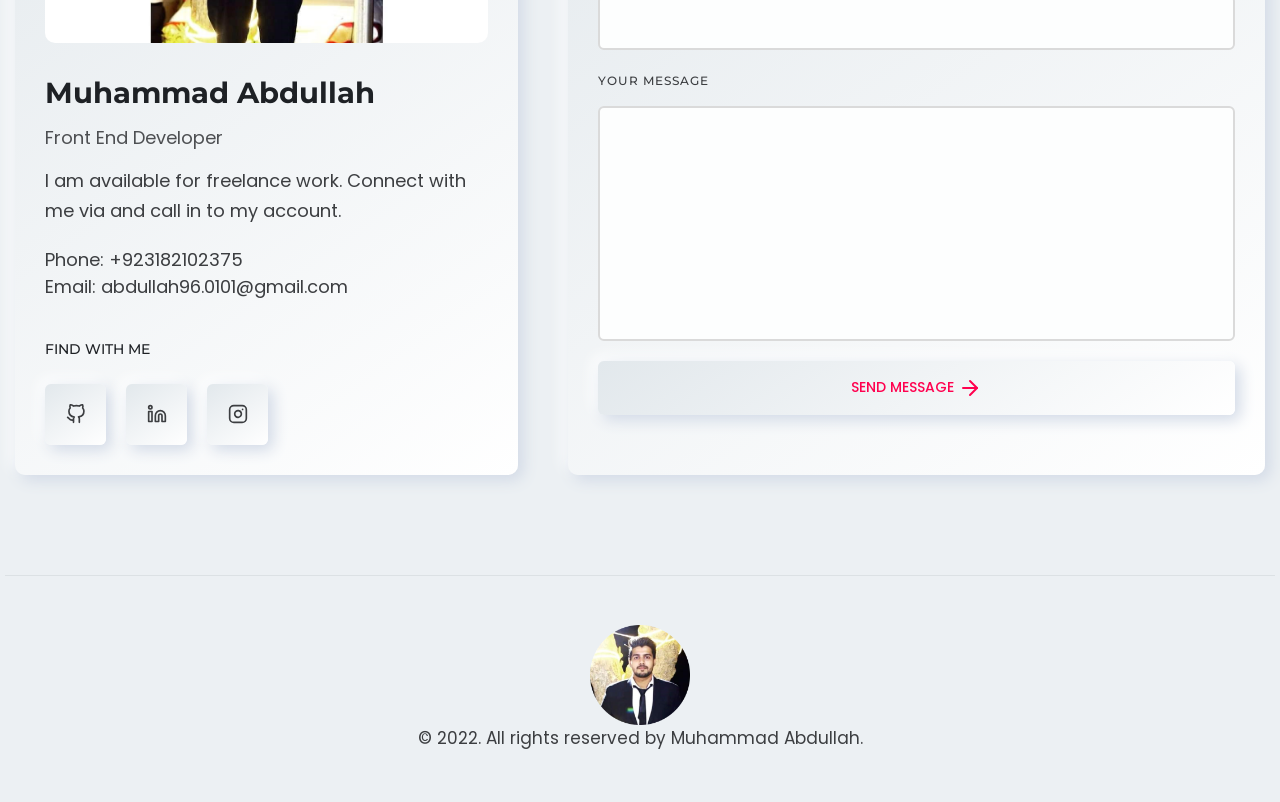
==== commit 2486f92d: "All Files added new project added everthing updated" ====
--- a/index.html
+++ b/index.html
@@ -19,6 +19,11 @@
     <link rel="stylesheet" href="assets/css/plugins/feature.css">
     <!-- Style css -->
     <link rel="stylesheet" href="assets/css/style.css">
+    <style>
+        .rn-portfolio {
+    max-height: 330px;
+}
+    </style>
 </head>
 
 <body class="template-color-1 spybody white-version" data-spy="scroll" data-target=".navbar-example2" data-offset="150">
@@ -87,7 +92,8 @@
                         <button class="close-menu-activation close"><i data-feather="x"></i></button>
                     </div>
                 </div>
-                <p class="discription">Hi I'm Muhammad Abdullah WordPress , Shopify and FrontEnd Developer.</p>
+                <p class="discription">Hi I'm Muhammad Abdullah WordPress , Shopify , UI/UX Developer & Salesforce
+                    Admin.</p>
             </div>
             <div class="content">
                 <ul class="primary-menu nav nav-pills">
@@ -158,9 +164,10 @@
                                                 <span>a </span>
                                                 <!-- ROTATING TEXT -->
                                                 <span class="cd-words-wrapper">
-                                                    <b class="is-visible">FrontEnd Developer .</b>
+                                                    <b class="is-visible">UI/UX Developer .</b>
                                                     <b class="is-hidden">WordPress Developer.</b>
                                                     <b class="is-hidden">Shopify Developer.</b>
+                                                    <b class="is-hidden">Salesforce Admin.</b>
                                                 </span>
                                             </span>
                                             <!-- type headline end -->
@@ -239,8 +246,10 @@
                                 </div>
                                 <div class="content">
                                     <h4 class="title"><a href="#">WordPress Website</a></h4>
-                                    <p class="description">I have Experience in All kind of WordPress themes such as
-                                        Porto,Bee,Divi and many other plugins Elemetor, WpBakery , WooCommerce.</p>
+                                    <p class="description">I've worked with themes like WP SEO, Houzez, Porto, Bee,
+                                        Brooklyn, Divi, Multi-Purpose & Real Estate. Proficient in Elementor, WpBakery,
+                                        Premium Theme Page Builder, WooCommerce, Shipping, YITH, Yoast SEO, WP Rocket,
+                                        WordFence and many others.</p>
                                     <!-- <a class="read-more-button" href="#"><i class="feather-arrow-right"></i></a> -->
                                 </div>
                             </div>
@@ -257,10 +266,11 @@
                                     <i data-feather="book-open"></i>
                                 </div>
                                 <div class="content">
-                                    <h4 class="title"><a href="#">Static Website</a></h4>
-                                    <p class="description"> I can provide you static Website for your Business with
-                                        interactive Layout ,
-                                        Animations and Pattern that will keep user interest in your website .</p>
+                                    <h4 class="title"><a href="#">Custom WordPress</a></h4>
+                                    <p class="description">I possess expertise in WordPress, excelling at Template
+                                        Customization, Advanced Custom Field, Custom Post Type, Custom Query, Creating
+                                        Theme from Scratch, Animations, and Crafting Engaging Patterns for User-Centric
+                                        and Interactive Websites.</p>
                                     <!-- <a class="read-more-button" href="#"><i class="feather-arrow-right"></i></a> -->
                                 </div>
                             </div>
@@ -278,8 +288,13 @@
                                 </div>
                                 <div class="content">
                                     <h4 class="title"><a href="#">Shopify Development</a></h4>
-                                    <p class="description">I can develope your Shoify Store with Product uploading and
-                                        making your shop easy,reliable for the user to keep buying from your store .</p>
+                                    <p class="description">I specialize in Shopify store development, offering theme
+                                        customization,
+                                        seamless product uploading, email workflow optimization, and automated product
+                                        organization within collections.
+                                        My focus is on enhancing your shop's user experience, ensuring it remains easy
+                                        and
+                                        reliable for customers to keep coming back</p>
                                     <!-- <a class="read-more-button" href="#"><i class="feather-arrow-right"></i></a> -->
                                 </div>
                             </div>
@@ -296,11 +311,11 @@
                                     <i data-feather="twitch"></i>
                                 </div>
                                 <div class="content">
-                                    <h4 class="title"><a href="#">E Commerce Website</a></h4>
-                                    <p class="description">Start your store now with Woo Commerce any many other
-                                        management plugins
-                                        that will make your life easy to handle your store and make websites that make
-                                        money.
+                                    <h4 class="title"><a href="#">Website Optimization</a></h4>
+                                    <p class="description">As an adept web developer, I focus on optimizing website
+                                        speed using GT Matrix, CDN, WP Rocket, and advanced image techniques. Crafting
+                                        cross-browser functional sites, I ensure seamless user experiences. Elevate your
+                                        online presence with my expertise in performance-driven development
                                     </p>
                                     <!-- <a class="read-more-button" href="#"><i class="feather-arrow-right"></i></a> -->
                                 </div>
@@ -319,9 +334,10 @@
                                 </div>
                                 <div class="content">
                                     <h4 class="title"><a href="#">C panel Management</a></h4>
-                                    <p class="description">I can manage your C panel with everything you need to deal
-                                        with it.Email Creation and Management , DataBase Creation , Files Uploading and
-                                        Permission ,SSL and all other C Panel Activities</p>
+                                    <p class="description">I adeptly handle cPanel, overseeing Email Creation and
+                                        Management, Database Creation, File Uploading and Permissions, SSL, and all
+                                        other cPanel activities. Proficient in FTP, CDN, and ensuring seamless server
+                                        management.</p>
                                     <!-- <a class="read-more-button" href="#"><i class="feather-arrow-right"></i></a> -->
                                 </div>
                             </div>
@@ -338,9 +354,10 @@
                                     <i data-feather="slack"></i>
                                 </div>
                                 <div class="content">
-                                    <h4 class="title"><a href="#">Google Sites</a></h4>
-                                    <p class="description"> Building efficient, beautiful websites elegant UI/UX design
-                                        beyond just putting pixels together for your Buisness.</p>
+                                    <h4 class="title"><a href="#">Tilda Website</a></h4>
+                                    <p class="description"> As a skilled web developer, I harness the creative potential
+                                        of Tilda to design and build visually stunning websites. From elegant layouts to
+                                        seamless navigation, I ensure an optimal user experience. </p>
                                     <!-- <a class="read-more-button" href="#"><i class="feather-arrow-right"></i></a> -->
                                 </div>
                             </div>
@@ -371,6 +388,93 @@
 
 
 
+
+
+
+                    <!-- Start Single Portfolio -->
+                    <div data-aos="fade-up" data-aos-delay="500" data-aos-once="true"
+                        class="col-lg-6 col-xl-4 col-md-6 col-12 mt--50 mt_md--30 mt_sm--30">
+                        <div class="rn-portfolio" data-toggle="modal" data-target="#john">
+                            <div class="inner">
+                                <div class="thumbnail">
+                                    <a href="javascript:void(0)">
+                                        <img src="assets/images/portfolio/Johnrentals.png"
+                                            alt="Personal Portfolio Images">
+                                    </a>
+                                </div>
+                                <div class="content">
+                                    <div class="category-info">
+                                        <div class="category-list">
+                                            <a href="javascript:void(0)">Custom WordPress</a>
+                                        </div>
+                                        <div class="meta">
+                                            <span><a href="javascript:void(0)"><i class="feather-heart"></i></a>
+                                                630</span>
+                                        </div>
+                                    </div>
+                                    <h4 class="title"><a href="javascript:void(0)">John Rentals
+                                            <i class="feather-arrow-up-right"></i></a></h4>
+                                </div>
+                            </div>
+                        </div>
+                    </div>
+                    <!-- End Single Portfolio -->
+                    <!-- Start Single Portfolio -->
+                    <div data-aos="fade-up" data-aos-delay="500" data-aos-once="true"
+                        class="col-lg-6 col-xl-4 col-md-6 col-12 mt--50 mt_md--30 mt_sm--30">
+                        <div class="rn-portfolio" data-toggle="modal" data-target="#fortishd">
+                            <div class="inner">
+                                <div class="thumbnail">
+                                    <a href="javascript:void(0)">
+                                        <img src="assets/images/portfolio/Fortishd.png" alt="Personal Portfolio Images">
+                                    </a>
+                                </div>
+                                <div class="content">
+                                    <div class="category-info">
+                                        <div class="category-list">
+                                            <a href="javascript:void(0)">WordPress</a>
+                                        </div>
+                                        <div class="meta">
+                                            <span><a href="javascript:void(0)"><i class="feather-heart"></i></a>
+                                                316 </span>
+                                        </div>
+                                    </div>
+                                    <h4 class="title"><a href="javascript:void(0)">FortisHD<i
+                                                class="feather-arrow-up-right"></i></a></h4>
+                                </div>
+                            </div>
+                        </div>
+                    </div>
+                    <!-- End Single Portfolio -->
+
+                    <!-- Start Single Portfolio -->
+                    <div data-aos="fade-up" data-aos-delay="500" data-aos-once="true"
+                        class="col-lg-6 col-xl-4 col-md-6 col-12 mt--50 mt_md--30 mt_sm--30">
+                        <div class="rn-portfolio" data-toggle="modal" data-target="#bobcat">
+                            <div class="inner">
+                                <div class="thumbnail">
+                                    <a href="javascript:void(0)">
+                                        <img src="assets/images/portfolio/Bobcat-ca.png"
+                                            alt="Personal Portfolio Images">
+                                    </a>
+                                </div>
+                                <div class="content">
+                                    <div class="category-info">
+                                        <div class="category-list">
+                                            <a href="javascript:void(0)">WordPress</a>
+                                        </div>
+                                        <div class="meta">
+                                            <span><a href="javascript:void(0)"><i class="feather-heart"></i></a>
+                                                690</span>
+                                        </div>
+                                    </div>
+                                    <h4 class="title"><a href="javascript:void(0)">BobCat USA<i
+                                                class="feather-arrow-up-right"></i></a></h4>
+                                </div>
+                            </div>
+                        </div>
+                    </div>
+                    <!-- End Single Portfolio -->
                     <!-- Start Single Portfolio -->
                     <div data-aos="fade-up" data-aos-delay="500" data-aos-once="true"
                         class="col-lg-6 col-xl-4 col-md-6 col-12 mt--50 mt_md--30 mt_sm--30">
@@ -378,7 +482,7 @@
                             <div class="inner">
                                 <div class="thumbnail">
                                     <a href="javascript:void(0)">
-                                        <img src="assets/images/portfolio/resized/finalchocie.png"
+                                        <img src="assets/images/portfolio/resized/finalchoice.png"
                                             alt="Personal Portfolio Images">
                                     </a>
                                 </div>
@@ -399,14 +503,239 @@
                         </div>
                     </div>
                     <!-- End Single Portfolio -->
-                        <!-- Start Single Portfolio -->
-                        <div data-aos="fade-up" data-aos-delay="500" data-aos-once="true"
+
+                    <!-- Start Single Portfolio -->
+                    <div data-aos="fade-up" data-aos-delay="500" data-aos-once="true"
+                        class="col-lg-6 col-xl-4 col-md-6 col-12 mt--50 mt_md--30 mt_sm--30">
+                        <div class="rn-portfolio" data-toggle="modal" data-target="#rent1ca">
+                            <div class="inner">
+                                <div class="thumbnail">
+                                    <a href="javascript:void(0)">
+                                        <img src="assets/images/portfolio/Rent1usa.png" alt="Personal Portfolio Images">
+                                    </a>
+                                </div>
+                                <div class="content">
+                                    <div class="category-info">
+                                        <div class="category-list">
+                                            <a href="javascript:void(0)">WordPress</a>
+                                        </div>
+                                        <div class="meta">
+                                            <span><a href="javascript:void(0)"><i class="feather-heart"></i></a>
+                                                187</span>
+                                        </div>
+                                    </div>
+                                    <h4 class="title"><a href="javascript:void(0)">Rent1<i
+                                                class="feather-arrow-up-right"></i></a></h4>
+                                </div>
+                            </div>
+                        </div>
+                    </div>
+                    <!-- End Single Portfolio -->
+                    <!-- Start Single Portfolio -->
+                    <div data-aos="fade-up" data-aos-delay="100" data-aos-once="true"
+                        class="col-lg-6 col-xl-4 col-md-6 col-12 mt--50 mt_md--30 mt_sm--30">
+                        <div class="rn-portfolio" data-toggle="modal" data-target="#primo">
+                            <div class="inner">
+                                <div class="thumbnail">
+                                    <a href="javascript:void(0)">
+                                        <img src="assets/images/portfolio/Primocapitalae.png"
+                                            alt="Personal Portfolio Images">
+                                    </a>
+                                </div>
+                                <div class="content">
+                                    <div class="category-info">
+                                        <div class="category-list">
+                                            <a href="javascript:void(0)">Laravel</a>
+                                        </div>
+                                        <div class="meta">
+                                            <span><a href="javascript:void(0)"><i class="feather-heart"></i></a>
+                                                600</span>
+                                        </div>
+                                    </div>
+                                    <h4 class="title"><a href="javascript:void(0)">PrimoCapital.ae <i
+                                                class="feather-arrow-up-right"></i></a></h4>
+                                </div>
+                            </div>
+                        </div>
+                    </div>
+                    <!-- End Single Portfolio -->
+
+
+
+                    <!-- Start Single Portfolio -->
+                    <div data-aos="fade-up" data-aos-delay="100" data-aos-once="true"
+                        class="col-lg-6 col-xl-4 col-md-6 col-12 mt--50 mt_md--30 mt_sm--30">
+                        <div class="rn-portfolio" data-toggle="modal" data-target="#smart">
+                            <div class="inner">
+                                <div class="thumbnail">
+                                    <a href="javascript:void(0)">
+                                        <img src="assets/images/portfolio/Smartcasteq.png"
+                                            alt="Personal Portfolio Images">
+                                    </a>
+                                </div>
+                                <div class="content">
+                                    <div class="category-info">
+                                        <div class="category-list">
+                                            <a href="javascript:void(0)">WordPress</a>
+                                        </div>
+                                        <div class="meta">
+                                            <span><a href="javascript:void(0)"><i class="feather-heart"></i></a>
+                                                360</span>
+                                        </div>
+                                    </div>
+                                    <h4 class="title"><a href="javascript:void(0)">Smart Cast<i
+                                                class="feather-arrow-up-right"></i></a></h4>
+                                </div>
+                            </div>
+                        </div>
+                    </div>
+                    <!-- End Single Portfolio -->
+
+                    <!-- Start Single Portfolio -->
+                    <div data-aos="fade-up" data-aos-delay="300" data-aos-once="true"
+                        class="col-lg-6 col-xl-4 col-md-6 col-12 mt--50 mt_md--30 mt_sm--30">
+                        <div class="rn-portfolio" data-toggle="modal" data-target="#masaar">
+                            <div class="inner">
+                                <div class="thumbnail">
+                                    <a href="javascript:void(0)">
+                                        <img src="assets/images/portfolio/Masaar.png" alt="Personal Portfolio Images">
+                                    </a>
+                                </div>
+                                <div class="content">
+                                    <div class="category-info">
+                                        <div class="category-list">
+                                            <a href="javascript:void(0)">WordPress</a>
+                                        </div>
+                                        <div class="meta">
+                                            <span><a href="javascript:void(0)"><i class="feather-heart"></i></a>
+                                                280</span>
+                                        </div>
+                                    </div>
+                                    <h4 class="title"><a href="javascript:void(0)">Masaar<i
+                                                class="feather-arrow-up-right"></i></a></h4>
+                                </div>
+                            </div>
+                        </div>
+                    </div>
+                    <!-- End Single Portfolio -->
+
+                    <!-- Start Single Portfolio -->
+                    <div data-aos="fade-up" data-aos-delay="500" data-aos-once="true"
+                        class="col-lg-6 col-xl-4 col-md-6 col-12 mt--50 mt_md--30 mt_sm--30">
+                        <div class="rn-portfolio" data-toggle="modal" data-target="#catchy">
+                            <div class="inner">
+                                <div class="thumbnail">
+                                    <a href="javascript:void(0)">
+                                        <img src="assets/images/portfolio/Catchycustom.png"
+                                            alt="Personal Portfolio Images">
+                                    </a>
+                                </div>
+                                <div class="content">
+                                    <div class="category-info">
+                                        <div class="category-list">
+                                            <a href="javascript:void(0)">Shopify</a>
+                                        </div>
+                                        <div class="meta">
+                                            <span><a href="javascript:void(0)"><i class="feather-heart"></i></a>
+                                                206</span>
+                                        </div>
+                                    </div>
+                                    <h4 class="title"><a href="javascript:void(0)">Catchycustom <i
+                                                class="feather-arrow-up-right"></i></a></h4>
+                                </div>
+                            </div>
+                        </div>
+                    </div>
+                    <!-- End Single Portfolio -->
+                     <!-- Start Single Portfolio -->
+                     <div data-aos="fade-up" data-aos-delay="500" data-aos-once="true"
+                     class="col-lg-6 col-xl-4 col-md-6 col-12 mt--50 mt_md--30 mt_sm--30">
+                     <div class="rn-portfolio" data-toggle="modal" data-target="#Bugatti">
+                         <div class="inner">
+                             <div class="thumbnail">
+                                 <a href="javascript:void(0)">
+                                     <img src="assets/images/portfolio/Bugatti.png" alt="Personal Portfolio Images">
+                                 </a>
+                             </div>
+                             <div class="content">
+                                 <div class="category-info">
+                                     <div class="category-list">
+                                         <a href="javascript:void(0)">WordPress</a>
+                                     </div>
+                                     <div class="meta">
+                                         <span><a href="javascript:void(0)"><i class="feather-heart"></i></a>
+                                             499</span>
+                                     </div>
+                                 </div>
+                                 <h4 class="title"><a href="javascript:void(0)">Bugatti<i
+                                             class="feather-arrow-up-right"></i></a></h4>
+                             </div>
+                         </div>
+                     </div>
+                 </div>
+                 <!-- End Single Portfolio -->
+                 <!-- Start Single Portfolio -->
+                 <div data-aos="fade-up" data-aos-delay="500" data-aos-once="true"
+                     class="col-lg-6 col-xl-4 col-md-6 col-12 mt--50 mt_md--30 mt_sm--30">
+                     <div class="rn-portfolio" data-toggle="modal" data-target="#Jacob">
+                         <div class="inner">
+                             <div class="thumbnail">
+                                 <a href="javascript:void(0)">
+                                     <img src="assets/images/portfolio/Jacob.png" alt="Personal Portfolio Images">
+                                 </a>
+                             </div>
+                             <div class="content">
+                                 <div class="category-info">
+                                     <div class="category-list">
+                                         <a href="javascript:void(0)">WordPress</a>
+                                     </div>
+                                     <div class="meta">
+                                         <span><a href="javascript:void(0)"><i class="feather-heart"></i></a>
+                                             125</span>
+                                     </div>
+                                 </div>
+                                 <h4 class="title"><a href="javascript:void(0)">Jacob<i
+                                             class="feather-arrow-up-right"></i></a></h4>
+                             </div>
+                         </div>
+                     </div>
+                 </div>
+                 <!-- End Single Portfolio -->
+                 <!-- Start Single Portfolio -->
+                 <div data-aos="fade-up" data-aos-delay="500" data-aos-once="true"
+                     class="col-lg-6 col-xl-4 col-md-6 col-12 mt--50 mt_md--30 mt_sm--30">
+                     <div class="rn-portfolio" data-toggle="modal" data-target="#Propent">
+                         <div class="inner">
+                             <div class="thumbnail">
+                                 <a href="javascript:void(0)">
+                                     <img src="assets/images/portfolio/Propent.png" alt="Personal Portfolio Images">
+                                 </a>
+                             </div>
+                             <div class="content">
+                                 <div class="category-info">
+                                     <div class="category-list">
+                                         <a href="javascript:void(0)">WordPress</a>
+                                     </div>
+                                     <div class="meta">
+                                         <span><a href="javascript:void(0)"><i class="feather-heart"></i></a>
+                                             125</span>
+                                     </div>
+                                 </div>
+                                 <h4 class="title"><a href="javascript:void(0)">Propent<i
+                                             class="feather-arrow-up-right"></i></a></h4>
+                             </div>
+                         </div>
+                     </div>
+                 </div>
+                 <!-- End Single Portfolio -->
+                    <!-- Start Single Portfolio -->
+                    <div data-aos="fade-up" data-aos-delay="500" data-aos-once="true"
                         class="col-lg-6 col-xl-4 col-md-6 col-12 mt--50 mt_md--30 mt_sm--30">
                         <div class="rn-portfolio" data-toggle="modal" data-target="#mzcourier">
                             <div class="inner">
                                 <div class="thumbnail">
                                     <a href="javascript:void(0)">
-                                        <img src="assets/images/portfolio/resized/mz-courier.png"
+                                        <img src="assets/images/portfolio/resized/mz.png"
                                             alt="Personal Portfolio Images">
                                     </a>
                                 </div>
@@ -430,126 +759,39 @@
                      <!-- Start Single Portfolio -->
                      <div data-aos="fade-up" data-aos-delay="500" data-aos-once="true"
                      class="col-lg-6 col-xl-4 col-md-6 col-12 mt--50 mt_md--30 mt_sm--30">
-                     <div class="rn-portfolio" data-toggle="modal" data-target="#urbantextile">
+                     <div class="rn-portfolio" data-toggle="modal" data-target="#vsc">
                          <div class="inner">
                              <div class="thumbnail">
                                  <a href="javascript:void(0)">
-                                     <img src="assets/images/portfolio/resized/urban-textile.png"
+                                     <img src="assets/images/portfolio/resized/vsc.png"
                                          alt="Personal Portfolio Images">
                                  </a>
                              </div>
                              <div class="content">
                                  <div class="category-info">
                                      <div class="category-list">
-                                         <a href="javascript:void(0)">HTML/BS4/JQuery</a>
+                                         <a href="javascript:void(0)">WordPress</a>
                                      </div>
                                      <div class="meta">
                                          <span><a href="javascript:void(0)"><i class="feather-heart"></i></a>
-                                             362</span>
+                                             260</span>
                                      </div>
                                  </div>
-                                 <h4 class="title"><a href="javascript:void(0)">Urban Textike<i
+                                 <h4 class="title"><a href="javascript:void(0)">VSC<i
                                              class="feather-arrow-up-right"></i></a></h4>
                              </div>
                          </div>
                      </div>
                  </div>
                  <!-- End Single Portfolio -->
-                      <!-- Start Single Portfolio -->
-                      <div data-aos="fade-up" data-aos-delay="500" data-aos-once="true"
-                      class="col-lg-6 col-xl-4 col-md-6 col-12 mt--50 mt_md--30 mt_sm--30">
-                      <div class="rn-portfolio" data-toggle="modal" data-target="#bjtrading">
-                          <div class="inner">
-                              <div class="thumbnail">
-                                  <a href="javascript:void(0)">
-                                      <img src="assets/images/portfolio/resized/bjtrading.png"
-                                          alt="Personal Portfolio Images">
-                                  </a>
-                              </div>
-                              <div class="content">
-                                  <div class="category-info">
-                                      <div class="category-list">
-                                          <a href="javascript:void(0)">HTML/CSS/BS4</a>
-                                      </div>
-                                      <div class="meta">
-                                          <span><a href="javascript:void(0)"><i class="feather-heart"></i></a>
-                                              630</span>
-                                      </div>
-                                  </div>
-                                  <h4 class="title"><a href="javascript:void(0)">BjTrading
-                                          <i class="feather-arrow-up-right"></i></a></h4>
-                              </div>
-                          </div>
-                      </div>
-                  </div>
-                  <!-- End Single Portfolio -->
                     <!-- Start Single Portfolio -->
                     <div data-aos="fade-up" data-aos-delay="500" data-aos-once="true"
                         class="col-lg-6 col-xl-4 col-md-6 col-12 mt--50 mt_md--30 mt_sm--30">
-                        <div class="rn-portfolio" data-toggle="modal" data-target="#luckypakwan">
+                        <div class="rn-portfolio" data-toggle="modal" data-target="#urbantextile">
                             <div class="inner">
                                 <div class="thumbnail">
                                     <a href="javascript:void(0)">
-                                        <img src="assets/images/portfolio/resized/luckypakwan.png"
-                                            alt="Personal Portfolio Images">
-                                    </a>
-                                </div>
-                                <div class="content">
-                                    <div class="category-info">
-                                        <div class="category-list">
-                                            <a href="javascript:void(0)">WordPress</a>
-                                        </div>
-                                        <div class="meta">
-                                            <span><a href="javascript:void(0)"><i class="feather-heart"></i></a>
-                                                316 </span>
-                                        </div>
-                                    </div>
-                                    <h4 class="title"><a href="javascript:void(0)">Lucky Pakwan Center<i
-                                                class="feather-arrow-up-right"></i></a></h4>
-                                </div>
-                            </div>
-                        </div>
-                    </div>
-                    <!-- End Single Portfolio -->
-
-                    <!-- Start Single Portfolio -->
-                    <div data-aos="fade-up" data-aos-delay="500" data-aos-once="true"
-                        class="col-lg-6 col-xl-4 col-md-6 col-12 mt--50 mt_md--30 mt_sm--30">
-                        <div class="rn-portfolio" data-toggle="modal" data-target="#myschoolae">
-                            <div class="inner">
-                                <div class="thumbnail">
-                                    <a href="javascript:void(0)">
-                                        <img src="assets/images/portfolio/resized/myschool-ae.png"
-                                            alt="Personal Portfolio Images">
-                                    </a>
-                                </div>
-                                <div class="content">
-                                    <div class="category-info">
-                                        <div class="category-list">
-                                            <a href="javascript:void(0)">WordPress</a>
-                                        </div>
-                                        <div class="meta">
-                                            <span><a href="javascript:void(0)"><i class="feather-heart"></i></a>
-                                                690</span>
-                                        </div>
-                                    </div>
-                                    <h4 class="title"><a href="javascript:void(0)">My SchoolAE<i
-                                                class="feather-arrow-up-right"></i></a></h4>
-                                </div>
-                            </div>
-                        </div>
-                    </div>
-                    <!-- End Single Portfolio -->
-
-                
-                    <!-- Start Single Portfolio -->
-                    <div data-aos="fade-up" data-aos-delay="500" data-aos-once="true"
-                        class="col-lg-6 col-xl-4 col-md-6 col-12 mt--50 mt_md--30 mt_sm--30">
-                        <div class="rn-portfolio" data-toggle="modal" data-target="#redx">
-                            <div class="inner">
-                                <div class="thumbnail">
-                                    <a href="javascript:void(0)">
-                                        <img src="assets/images/portfolio/resized/redx.png"
+                                        <img src="assets/images/portfolio/resized/urban.png"
                                             alt="Personal Portfolio Images">
                                     </a>
                                 </div>
@@ -560,193 +802,19 @@
                                         </div>
                                         <div class="meta">
                                             <span><a href="javascript:void(0)"><i class="feather-heart"></i></a>
-                                                187</span>
-                                        </div>
-                                    </div>
-                                    <h4 class="title"><a href="javascript:void(0)">RedX<i
+                                                362</span>
+                                        </div>
+                                    </div>
+                                    <h4 class="title"><a href="javascript:void(0)">Urban Textike<i
                                                 class="feather-arrow-up-right"></i></a></h4>
                                 </div>
                             </div>
                         </div>
                     </div>
                     <!-- End Single Portfolio -->
+
                    
-
-                  
-
-                    <!-- Start Single Portfolio -->
-                    <div data-aos="fade-up" data-aos-delay="100" data-aos-once="true"
-                        class="col-lg-6 col-xl-4 col-md-6 col-12 mt--50 mt_md--30 mt_sm--30">
-                        <div class="rn-portfolio" data-toggle="modal" data-target="#citypetroluem">
-                            <div class="inner">
-                                <div class="thumbnail">
-                                    <a href="javascript:void(0)">
-                                        <img src="assets/images/portfolio/resized/citypetroluem.png"
-                                            alt="Personal Portfolio Images">
-                                    </a>
-                                </div>
-                                <div class="content">
-                                    <div class="category-info">
-                                        <div class="category-list">
-                                            <a href="javascript:void(0)">Html</a>
-                                        </div>
-                                        <div class="meta">
-                                            <span><a href="javascript:void(0)"><i class="feather-heart"></i></a>
-                                                360</span>
-                                        </div>
-                                    </div>
-                                    <h4 class="title"><a href="javascript:void(0)">City Petroluem<i
-                                                class="feather-arrow-up-right"></i></a></h4>
-                                </div>
-                            </div>
-                        </div>
-                    </div>
-                    <!-- End Single Portfolio -->
-
-                    <!-- Start Single Portfolio -->
-                    <div data-aos="fade-up" data-aos-delay="300" data-aos-once="true"
-                        class="col-lg-6 col-xl-4 col-md-6 col-12 mt--50 mt_md--30 mt_sm--30">
-                        <div class="rn-portfolio" data-toggle="modal" data-target="#dailysale">
-                            <div class="inner">
-                                <div class="thumbnail">
-                                    <a href="javascript:void(0)">
-                                        <img src="assets/images/portfolio/resized/dailysale.png"
-                                            alt="Personal Portfolio Images">
-                                    </a>
-                                </div>
-                                <div class="content">
-                                    <div class="category-info">
-                                        <div class="category-list">
-                                            <a href="javascript:void(0)">Laravel</a>
-                                        </div>
-                                        <div class="meta">
-                                            <span><a href="javascript:void(0)"><i class="feather-heart"></i></a>
-                                                280</span>
-                                        </div>
-                                    </div>
-                                    <h4 class="title"><a href="javascript:void(0)">DailySales<i
-                                                class="feather-arrow-up-right"></i></a></h4>
-                                </div>
-                            </div>
-                        </div>
-                    </div>
-                    <!-- End Single Portfolio -->
-
-                    <!-- Start Single Portfolio -->
-                    <div data-aos="fade-up" data-aos-delay="500" data-aos-once="true"
-                        class="col-lg-6 col-xl-4 col-md-6 col-12 mt--50 mt_md--30 mt_sm--30">
-                        <div class="rn-portfolio" data-toggle="modal" data-target="#dfoodies">
-                            <div class="inner">
-                                <div class="thumbnail">
-                                    <a href="javascript:void(0)">
-                                        <img src="assets/images/portfolio/resized/dfoodies.png"
-                                            alt="Personal Portfolio Images">
-                                    </a>
-                                </div>
-                                <div class="content">
-                                    <div class="category-info">
-                                        <div class="category-list">
-                                            <a href="javascript:void(0)">HTML/BootStrap4</a>
-                                        </div>
-                                        <div class="meta">
-                                            <span><a href="javascript:void(0)"><i class="feather-heart"></i></a>
-                                                206</span>
-                                        </div>
-                                    </div>
-                                    <h4 class="title"><a href="javascript:void(0)">DFoodies <i
-                                                class="feather-arrow-up-right"></i></a></h4>
-                                </div>
-                            </div>
-                        </div>
-                    </div>
-                    <!-- End Single Portfolio -->
-
-
-                    <!-- Start Single Portfolio -->
-                    <div data-aos="fade-up" data-aos-delay="500" data-aos-once="true"
-                        class="col-lg-6 col-xl-4 col-md-6 col-12 mt--50 mt_md--30 mt_sm--30">
-                        <div class="rn-portfolio" data-toggle="modal" data-target="#vsc">
-                            <div class="inner">
-                                <div class="thumbnail">
-                                    <a href="javascript:void(0)">
-                                        <img src="assets/images/portfolio/resized/vsc.png"
-                                            alt="Personal Portfolio Images">
-                                    </a>
-                                </div>
-                                <div class="content">
-                                    <div class="category-info">
-                                        <div class="category-list">
-                                            <a href="javascript:void(0)">WordPress</a>
-                                        </div>
-                                        <div class="meta">
-                                            <span><a href="javascript:void(0)"><i class="feather-heart"></i></a>
-                                                260</span>
-                                        </div>
-                                    </div>
-                                    <h4 class="title"><a href="javascript:void(0)">VSC<i
-                                                class="feather-arrow-up-right"></i></a></h4>
-                                </div>
-                            </div>
-                        </div>
-                    </div>
-                    <!-- End Single Portfolio -->
-                    <!-- Start Single Portfolio -->
-                    <!-- <div data-aos="fade-up" data-aos-delay="500" data-aos-once="true"
-                        class="col-lg-6 col-xl-4 col-md-6 col-12 mt--50 mt_md--30 mt_sm--30">
-                        <div class="rn-portfolio" data-toggle="modal" data-target="#xpresscs">
-                            <div class="inner">
-                                <div class="thumbnail">
-                                    <a href="javascript:void(0)">
-                                        <img src="assets/images/portfolio/resized/xpresscs.png"
-                                            alt="Personal Portfolio Images">
-                                    </a>
-                                </div>
-                                <div class="content">
-                                    <div class="category-info">
-                                        <div class="category-list">
-                                            <a href="javascript:void(0)">HTML/BS4/JQuery</a>
-                                        </div>
-                                        <div class="meta">
-                                            <span><a href="javascript:void(0)"><i class="feather-heart"></i></a>
-                                                499</span>
-                                        </div>
-                                    </div>
-                                    <h4 class="title"><a href="javascript:void(0)">XPressCS<i
-                                                class="feather-arrow-up-right"></i></a></h4>
-                                </div>
-                            </div>
-                        </div>
-                    </div> -->
-                    <!-- End Single Portfolio -->
-                    <!-- Start Single Portfolio -->
-                    <div data-aos="fade-up" data-aos-delay="100" data-aos-once="true"
-                        class="col-lg-6 col-xl-4 col-md-6 col-12 mt--50 mt_md--30 mt_sm--30">
-                        <div class="rn-portfolio" data-toggle="modal" data-target="#afbrenovation">
-                            <div class="inner">
-                                <div class="thumbnail">
-                                    <a href="javascript:void(0)">
-                                        <img src="assets/images/portfolio/resized/afb-about.png"
-                                            alt="Personal Portfolio Images">
-                                    </a>
-                                </div>
-                                <div class="content">
-                                    <div class="category-info">
-                                        <div class="category-list">
-                                            <a href="javascript:void(0)">WordPress</a>
-                                        </div>
-                                        <div class="meta">
-                                            <span><a href="javascript:void(0)"><i class="feather-heart"></i></a>
-                                                600</span>
-                                        </div>
-                                    </div>
-                                    <h4 class="title"><a href="javascript:void(0)">AFB Renovation <i
-                                                class="feather-arrow-up-right"></i></a></h4>
-                                </div>
-                            </div>
-                        </div>
-                    </div>
-                    <!-- End Single Portfolio -->
-                    
+                   
                 </div>
             </div>
         </div>
@@ -759,7 +827,7 @@
                     <div class="col-lg-12">
                         <div data-aos="fade-up" data-aos-duration="500" data-aos-delay="100" data-aos-once="true"
                             class="section-title text-center">
-                            <span class="subtitle">1+ Years of Experience</span>
+                            <span class="subtitle">2+ Years of Experience</span>
                             <h2 class="title">My Resume</h2>
                         </div>
                     </div>
@@ -808,7 +876,7 @@
                                                                     <span>(2019 - 2022)</span>
                                                                 </div>
                                                                 <div class="date-of-time">
-                                                                    <span>CGPA 3.0/4</span>
+                                                                    <span>CGPA 2.7/4</span>
                                                                 </div>
                                                             </div>
                                                             <p class="description"> Majors Mobile / Web Application
@@ -830,14 +898,74 @@
                                                                     <span>University Of HongKong</span>
                                                                 </div>
                                                             </div>
-                                                            <p class="description"> Front End Development Certification
-                                                                with University of HongKong which Covers Bootstrap 4 ,
-                                                                Css3, Scss,JavaScript , Glup and Many other Front End
-                                                                Libraries.</p>
+                                                            <p class="description"> Front End Development Certification from the University of Hong Kong, specializing in Bootstrap 4, CSS3, SCSS, JavaScript, Gulp, and various Front End Libraries. Equipped with comprehensive skills for creating modern and responsive user interfaces.</p>
                                                         </div>
                                                     </div>
                                                     <!-- End Single List  -->
-
+                                                      <!-- Start Single List  -->
+                                                      <div class="resume-single-list">
+                                                        <div class="inner">
+                                                            <div class="heading">
+                                                                <div class="title">
+                                                                    <h4>WordPress Developers</h4>
+                                                                    <!-- <span>(2022 - 2021)</span> -->
+                                                                </div>
+                                                                <div class="date-of-time">
+                                                                    <span>Udemy</span>
+                                                                </div>
+                                                            </div>
+                                                            <p class="description"> Advanced WordPress Custom Development skills acquired through Udemy course, encompassing Custom Post Types, Custom Query, CSS3, JavaScript, and Template Customization. Proficient in diverse WordPress customizations for creating tailored and dynamic websites</p>
+                                                        </div>
+                                                    </div>
+                                                    <!-- End Single List  -->
+                                                     <!-- Start Single List  -->
+                                                     <div class="resume-single-list">
+                                                        <div class="inner">
+                                                            <div class="heading">
+                                                                <div class="title">
+                                                                    <h4>SalesForce Administrator</h4>
+                                                                    <!-- <span>(2022 - 2021)</span> -->
+                                                                </div>
+                                                                <div class="date-of-time">
+                                                                    <span>Udemy Mike Wheeler</span>
+                                                                </div>
+                                                            </div>
+                                                            <p class="description"> Gained comprehensive SalesForce Administrator skills through Mike Wheeler's Udemy course, mastering user management, data security, and workflow automation. Proficient in configuring and customizing SalesForce to optimize business processes. Acquired expertise in creating robust CRM solutions for enhanced organizational efficiency.</p>
+                                                        </div>
+                                                    </div>
+                                                    <!-- End Single List  -->
+                                                     <!-- Start Single List  -->
+                                                     <div class="resume-single-list">
+                                                        <div class="inner">
+                                                            <div class="heading">
+                                                                <div class="title">
+                                                                    <h4>Business Administration Specialist Super Badge</h4>
+                                                                    <!-- <span>(2022 - 2021)</span> -->
+                                                                </div>
+                                                                <div class="date-of-time">
+                                                                    <span>Trailhead</span>
+                                                                </div>
+                                                            </div>
+                                                            <p class="description"> Mastered strategic planning, process optimization, data analysis, and effective business leadership as part of earning the Business Administration Specialist (Super Badge) in Salesforce.</p>
+                                                        </div>
+                                                    </div>
+                                                    <!-- End Single List  -->
+                                                    <!-- Start Single List  -->
+                                                    <div class="resume-single-list">
+                                                        <div class="inner">
+                                                            <div class="heading">
+                                                                <div class="title">
+                                                                    <h4>Prepare for Your Salesforce Administrator Trailmix</h4>
+                                                                    <!-- <span>(2022 - 2021)</span> -->
+                                                                </div>
+                                                                <div class="date-of-time">
+                                                                    <span>Trailhead</span>
+                                                                </div>
+                                                            </div>
+                                                            <p class="description"> Prepared extensively for Salesforce Administrator role through the dedicated Trailmix, gaining proficiency in user management, data security, workflow automation, and advanced Salesforce customization techniques.</p>
+                                                        </div>
+                                                    </div>
+                                                    <!-- End Single List  -->
                                                 </div>
                                             </div>
                                         </div>
@@ -849,30 +977,35 @@
                                                 <span class="subtitle">2019 - Present</span>
                                                 <h4 class="maintitle">Job Experience</h4>
                                                 <div class="experience-list">
-                                                    
-                                                         <!-- Start Single List  -->
-                                                         <div class="resume-single-list">
-                                                            <div class="inner">
-                                                                <div class="heading">
-                                                                    <div class="title">
-                                                                        <h4>WordPress/Shopify/Frontend Developer </h4>
-                                                                        <span> (August 2023 - Present)</span>
-                                                                    </div>
-                                                                    <div class="date-of-time">
-                                                                        <span>Primo</span>
-                                                                    </div>
+
+                                                    <!-- Start Single List  -->
+                                                    <div class="resume-single-list">
+                                                        <div class="inner">
+                                                            <div class="heading">
+                                                                <div class="title">
+                                                                    <h4>WordPress/Shopify/Frontend Developer </h4>
+                                                                    <span> (August 2023 - Present)</span>
                                                                 </div>
-                                                                <p class="description">
-                                                                    Proficient in utilizing HTML, CSS, and PHP to develop Webistes as per client needs <br>
-                                                                    WordPress and Shopify Website customization and PSD , Figma to WordPress & HTML .<br>
-                                                                    Experienced in Customization of Laravel Frontend as per need of the project. <br>
-                                                                    Experience in integrating and testing PayPal , Stripe payment systems, including sandbox testing. <br>
-                                                                    Creating website Prototype on Figma & Creating website on Tilda . <br>
-                                                                    
-                                                                </p>
+                                                                <div class="date-of-time">
+                                                                    <span>Primo</span>
+                                                                </div>
                                                             </div>
+                                                            <p class="description">
+                                                                Proficient in utilizing HTML, CSS, and PHP to develop
+                                                                Webistes as per client needs <br>
+                                                                WordPress and Shopify Website customization and PSD ,
+                                                                Figma to WordPress & HTML .<br>
+                                                                Experienced in Customization of Laravel Frontend as per
+                                                                need of the project. <br>
+                                                                Experience in integrating and testing PayPal , Stripe
+                                                                payment systems, including sandbox testing. <br>
+                                                                Creating website Prototype on Figma & Creating website
+                                                                on Tilda . <br>
+
+                                                            </p>
                                                         </div>
-                                                        <!-- End Single List  -->
+                                                    </div>
+                                                    <!-- End Single List  -->
                                                     <!-- Start Single List  -->
                                                     <div class="resume-single-list">
                                                         <div class="inner">
@@ -886,11 +1019,16 @@
                                                                 </div>
                                                             </div>
                                                             <p class="description">
-                                                                Proficient in utilizing HTML, CSS, and PHP to develop custom templates from scratch <br>
-                                                                Experienced in basic customization of WordPress plugins. <br>
-                                                                -Knowledgeable in integrating and testing PayPal payment systems, including sandbox testing. <br>
-                                                                Collaborated with development teams on multiple international projects using Git and Slack. <br>
-                                                                Competent in setting up themes and managing C Panel & FileZilla.       <br>
+                                                                Proficient in utilizing HTML, CSS, and PHP to develop
+                                                                custom templates from scratch <br>
+                                                                Experienced in basic customization of WordPress plugins.
+                                                                <br>
+                                                                -Knowledgeable in integrating and testing PayPal payment
+                                                                systems, including sandbox testing. <br>
+                                                                Collaborated with development teams on multiple
+                                                                international projects using Git and Slack. <br>
+                                                                Competent in setting up themes and managing C Panel &
+                                                                FileZilla. <br>
                                                             </p>
                                                         </div>
                                                     </div>
@@ -909,13 +1047,19 @@
                                                                 </div>
                                                             </div>
                                                             <p class="description">
-                                                                Skilled in developing and customizing WooCommerce , Shopify & Custom Code websites 
-                                                                optimizing functionality and enhancing user experience. <br>
-                                                                Competent in managing C Panel, including domain and C Panel & CDN integration
+                                                                Skilled in developing and customizing WooCommerce ,
+                                                                Shopify & Custom Code websites
+                                                                optimizing functionality and enhancing user experience.
+                                                                <br>
+                                                                Competent in managing C Panel, including domain and C
+                                                                Panel & CDN integration
                                                                 for smooth website deployment <br>
-                                                                Experienced in training and supervising interns, effectively managing
-                                                                website projects to meet deadlines and quality standards. <br>
-                                                                Proven ability to conduct client meetings to gather website requirements<br>
+                                                                Experienced in training and supervising interns,
+                                                                effectively managing
+                                                                website projects to meet deadlines and quality
+                                                                standards. <br>
+                                                                Proven ability to conduct client meetings to gather
+                                                                website requirements<br>
                                                             </p>
                                                         </div>
                                                     </div>
@@ -1095,11 +1239,11 @@
 
                                                     <!-- Start Single Progress Charts -->
                                                     <div class="progress-charts">
-                                                        <h6 class="heading heading-h6">WordPress & Shopify Plugins</h6>
+                                                        <h6 class="heading heading-h6">WordPress Custom </h6>
                                                         <div class="progress">
                                                             <div class="progress-bar wow fadeInLeft"
                                                                 data-wow-duration="0.9s" data-wow-delay=".7s"
-                                                                role="progressbar" style="width: 86%" aria-valuenow="85"
+                                                                role="progressbar" style="width: 75%" aria-valuenow="85"
                                                                 aria-valuemin="0" aria-valuemax="100"><span
                                                                     class="percent-label">86%</span></div>
                                                         </div>
@@ -1562,8 +1706,8 @@
         <!-- End Contuct section -->
 
         <!-- Modal Portfolio Body area Start -->
-        <!-- afbrenovation -->
-        <div class="modal fade" id="afbrenovation" tabindex="-1" role="dialog" aria-hidden="true">
+        <!-- PrimoCapital -->
+        <div class="modal fade" id="primo" tabindex="-1" role="dialog" aria-hidden="true">
             <div class="modal-dialog modal-dialog-centered" role="document">
                 <div class="modal-content">
                     <div class="modal-header">
@@ -1577,8 +1721,7 @@
                             <div class="col-lg-6">
                                 <div class="portfolio-popup-thumbnail">
                                     <div class="image">
-                                        <img class="w-100" src="assets/images/portfolio/resized/afb-renovation.png"
-                                            alt="slide">
+                                        <img class="w-100" src="assets/images/portfolio/Primocapitalae.png" alt="slide">
                                     </div>
                                 </div>
                             </div>
@@ -1586,7 +1729,7 @@
                             <div class="col-lg-6">
                                 <div class="text-content">
                                     <h3>
-                                        <span>WordPress Website</span> Renovation Buisness.
+                                        <span>Laravel Website</span> Real Estate Solution.
                                     </h3>
 
                                     <div class="button-group mt--20">
@@ -1609,7 +1752,7 @@
                 </div>
             </div>
         </div>
-        <!-- afbrenovation -->
+        <!-- PrimoCapital -->
         <!-- alifuels -->
         <div class="modal fade" id="alifules" tabindex="-1" role="dialog" aria-hidden="true">
             <div class="modal-dialog modal-dialog-centered" role="document">
@@ -1658,8 +1801,8 @@
             </div>
         </div>
         <!-- alifuels -->
-        <!-- BJTADING -->
-        <div class="modal fade" id="bjtrading" tabindex="-1" role="dialog" aria-hidden="true">
+        <!-- John Rentals -->
+        <div class="modal fade" id="john" tabindex="-1" role="dialog" aria-hidden="true">
             <div class="modal-dialog modal-dialog-centered" role="document">
                 <div class="modal-content">
                     <div class="modal-header">
@@ -1673,8 +1816,7 @@
                             <div class="col-lg-6">
                                 <div class="portfolio-popup-thumbnail">
                                     <div class="image">
-                                        <img class="w-100" src="assets/images/portfolio/resized/bjtrading.png"
-                                            alt="slide">
+                                        <img class="w-100" src="assets/images/portfolio/Johnrentals.png" alt="slide">
                                     </div>
                                 </div>
                             </div>
@@ -1682,7 +1824,7 @@
                             <div class="col-lg-6">
                                 <div class="text-content">
                                     <h3>
-                                        <span>HTML / JQUERY / BOOTSTRAP</span>
+                                        <span>Custom WordPress , Template Customization , Custom Post Types</span>
                                     </h3>
                                     <!-- <p class="mb--30">Lorem ipsum dolor sit amet consectetur adipisicing elit.
                                         Cupiditate distinctio assumenda explicabo veniam temporibus eligendi.</p>
@@ -1693,7 +1835,7 @@
                                             <span>LIKE THIS</span>
                                             <i data-feather="thumbs-up"></i>
                                         </a>
-                                        <a href="#" class="rn-btn">
+                                        <a href="https://johndeererentals.com/" class="rn-btn">
                                             <span>VIEW PROJECT</span>
                                             <i data-feather="chevron-right"></i>
                                         </a>
@@ -1708,9 +1850,9 @@
                 </div>
             </div>
         </div>
-        <!-- BJTADING -->
-        <!-- citypetroluem -->
-        <div class="modal fade" id="citypetroluem" tabindex="-1" role="dialog" aria-hidden="true">
+        <!-- John Rentals -->
+        <!-- Smartcast -->
+        <div class="modal fade" id="smart" tabindex="-1" role="dialog" aria-hidden="true">
             <div class="modal-dialog modal-dialog-centered" role="document">
                 <div class="modal-content">
                     <div class="modal-header">
@@ -1724,8 +1866,7 @@
                             <div class="col-lg-6">
                                 <div class="portfolio-popup-thumbnail">
                                     <div class="image">
-                                        <img class="w-100" src="assets/images/portfolio/resized/citypetroluem.png"
-                                            alt="slide">
+                                        <img class="w-100" src="assets/images/portfolio/Smartcasteq.png" alt="slide">
                                     </div>
                                 </div>
                             </div>
@@ -1733,7 +1874,7 @@
                             <div class="col-lg-6">
                                 <div class="text-content">
                                     <h3>
-                                        <span>HTML / JQUERY / BOOTSTRAP</span>
+                                        <span>Custom WordPress , Template Customization , Custom Post Types</span>
                                     </h3>
                                     <!-- <p class="mb--30">Lorem ipsum dolor sit amet consectetur adipisicing elit.
                                         Cupiditate distinctio assumenda explicabo veniam temporibus eligendi.</p>
@@ -1744,7 +1885,7 @@
                                             <span>LIKE THIS</span>
                                             <i data-feather="thumbs-up"></i>
                                         </a>
-                                        <a href="https://citypetroleumpk.com/" class="rn-btn">
+                                        <a href="https://www.smartcastequipment.com/" class="rn-btn">
                                             <span>VIEW PROJECT</span>
                                             <i data-feather="chevron-right"></i>
                                         </a>
@@ -1759,9 +1900,9 @@
                 </div>
             </div>
         </div>
-        <!-- citypetroluem -->
-        <!-- dailysale -->
-        <div class="modal fade" id="dailysale" tabindex="-1" role="dialog" aria-hidden="true">
+        <!-- Smartcast -->
+        <!-- Masaar -->
+        <div class="modal fade" id="masaar" tabindex="-1" role="dialog" aria-hidden="true">
             <div class="modal-dialog modal-dialog-centered" role="document">
                 <div class="modal-content">
                     <div class="modal-header">
@@ -1775,8 +1916,7 @@
                             <div class="col-lg-6">
                                 <div class="portfolio-popup-thumbnail">
                                     <div class="image">
-                                        <img class="w-100" src="assets/images/portfolio/resized/dailysale.png"
-                                            alt="slide">
+                                        <img class="w-100" src="assets/images/portfolio/Masaar.png" alt="slide">
                                     </div>
                                 </div>
                             </div>
@@ -1784,7 +1924,7 @@
                             <div class="col-lg-6">
                                 <div class="text-content">
                                     <h3>
-                                        <span>HTML / LARAVEL / BOOTSTRAP</span>
+                                        <span>WordPress</span>
                                     </h3>
 
                                     <div class="button-group mt--20">
@@ -1792,7 +1932,7 @@
                                             <span>LIKE THIS</span>
                                             <i data-feather="thumbs-up"></i>
                                         </a>
-                                        <a href="https://dailysale.com.pk/" class="rn-btn">
+                                        <a href="https://masaarsharjah.ae/" class="rn-btn">
                                             <span>VIEW PROJECT</span>
                                             <i data-feather="chevron-right"></i>
                                         </a>
@@ -1807,9 +1947,9 @@
                 </div>
             </div>
         </div>
-        <!-- dailysale -->
-        <!-- dfoodies -->
-        <div class="modal fade" id="dfoodies" tabindex="-1" role="dialog" aria-hidden="true">
+        <!-- Masaar -->
+        <!-- catchy -->
+        <div class="modal fade" id="catchy" tabindex="-1" role="dialog" aria-hidden="true">
             <div class="modal-dialog modal-dialog-centered" role="document">
                 <div class="modal-content">
                     <div class="modal-header">
@@ -1823,8 +1963,7 @@
                             <div class="col-lg-6">
                                 <div class="portfolio-popup-thumbnail">
                                     <div class="image">
-                                        <img class="w-100" src="assets/images/portfolio/resized/dfoodies.png"
-                                            alt="slide">
+                                        <img class="w-100" src="assets/images/portfolio/Catchycustom.png" alt="slide">
                                     </div>
                                 </div>
                             </div>
@@ -1832,7 +1971,7 @@
                             <div class="col-lg-6">
                                 <div class="text-content">
                                     <h3>
-                                        <span>HTML / CSS / BOOTSTRAP</span>
+                                        <span>Webiste built on Shopify</span>
                                     </h3>
 
                                     <div class="button-group mt--20">
@@ -1855,7 +1994,7 @@
                 </div>
             </div>
         </div>
-        <!-- dfoodies -->
+        <!-- catchy -->
         <!-- finalchoice -->
         <div class="modal fade" id="finalchoice" tabindex="-1" role="dialog" aria-hidden="true">
             <div class="modal-dialog modal-dialog-centered" role="document">
@@ -1871,7 +2010,7 @@
                             <div class="col-lg-6">
                                 <div class="portfolio-popup-thumbnail">
                                     <div class="image">
-                                        <img class="w-100" src="assets/images/portfolio/resized/finalchocie.png"
+                                        <img class="w-100" src="assets/images/portfolio/resized/finalchoice.png"
                                             alt="slide">
                                     </div>
                                 </div>
@@ -1907,8 +2046,8 @@
             </div>
         </div>
         <!-- finalchoice -->
-        <!-- luckypakwan -->
-        <div class="modal fade" id="luckypakwan" tabindex="-1" role="dialog" aria-hidden="true">
+        <!-- Fortishd -->
+        <div class="modal fade" id="fortishd" tabindex="-1" role="dialog" aria-hidden="true">
             <div class="modal-dialog modal-dialog-centered" role="document">
                 <div class="modal-content">
                     <div class="modal-header">
@@ -1922,8 +2061,257 @@
                             <div class="col-lg-6">
                                 <div class="portfolio-popup-thumbnail">
                                     <div class="image">
-                                        <img class="w-100" src="assets/images/portfolio/resized/luckypakwan.png"
-                                            alt="slide">
+                                        <img class="w-100" src="assets/images/portfolio/Fortishd.png" alt="slide">
+                                    </div>
+                                </div>
+                            </div>
+
+                            <div class="col-lg-6">
+                                <div class="text-content">
+                                    <h3>
+                                        <span>Custom WordPress , Template Customization , Custom Post Types</span>
+                                    </h3>
+                                    <!-- <p class="mb--30">Lorem ipsum dolor sit amet consectetur adipisicing elit.
+                                        Cupiditate distinctio assumenda explicabo veniam temporibus eligendi.</p>
+                                    <p>Consectetur adipisicing elit. Cupiditate distinctio assumenda. dolorum alias
+                                        suscipit rerum maiores aliquam earum odit, nihil culpa quas iusto hic minus!</p> -->
+                                    <div class="button-group mt--20">
+                                        <a href="#" class="rn-btn thumbs-icon">
+                                            <span>LIKE THIS</span>
+                                            <i data-feather="thumbs-up"></i>
+                                        </a>
+                                        <a href="https://www.fortishd.com/" class="rn-btn">
+                                            <span>VIEW PROJECT</span>
+                                            <i data-feather="chevron-right"></i>
+                                        </a>
+                                    </div>
+
+                                </div>
+                                <!-- End of .text-content -->
+                            </div>
+                        </div>
+                        <!-- End of .row Body-->
+                    </div>
+                </div>
+            </div>
+        </div>
+        <!-- Fortishd -->
+        <!-- Bobacat -->
+        <div class="modal fade" id="bobcat" tabindex="-1" role="dialog" aria-hidden="true">
+            <div class="modal-dialog modal-dialog-centered" role="document">
+                <div class="modal-content">
+                    <div class="modal-header">
+                        <button type="button" class="close" data-dismiss="modal" aria-label="Close">
+                            <span aria-hidden="true"><i data-feather="x"></i></span>
+                        </button>
+                    </div>
+                    <div class="modal-body">
+                        <div class="row align-items-center">
+
+                            <div class="col-lg-6">
+                                <div class="portfolio-popup-thumbnail">
+                                    <div class="image">
+                                        <img class="w-100" src="assets/images/portfolio/Bobcat-ca.png" alt="slide">
+                                    </div>
+                                </div>
+                            </div>
+
+                            <div class="col-lg-6">
+                                <div class="text-content">
+                                    <h3>
+                                        <span>Custom WordPress , Template Customization , Custom Post Types</span>
+                                    </h3>
+                                    <!-- <p class="mb--30">Lorem ipsum dolor sit amet consectetur adipisicing elit.
+                                        Cupiditate distinctio assumenda explicabo veniam temporibus eligendi.</p>
+                                    <p>Consectetur adipisicing elit. Cupiditate distinctio assumenda. dolorum alias
+                                        suscipit rerum maiores aliquam earum odit, nihil culpa quas iusto hic minus!</p> -->
+                                    <div class="button-group mt--20">
+                                        <a href="#" class="rn-btn thumbs-icon">
+                                            <span>LIKE THIS</span>
+                                            <i data-feather="thumbs-up"></i>
+                                        </a>
+                                        <a href="https://www.bobcatrentalusa.com/" class="rn-btn">
+                                            <span>VIEW PROJECT</span>
+                                            <i data-feather="chevron-right"></i>
+                                        </a>
+                                    </div>
+
+                                </div>
+                                <!-- End of .text-content -->
+                            </div>
+                        </div>
+                        <!-- End of .row Body-->
+                    </div>
+                </div>
+            </div>
+        </div>
+        <!-- Bobacat -->
+        <!-- mzcourier -->
+        <div class="modal fade" id="mzcourier" tabindex="-1" role="dialog" aria-hidden="true">
+            <div class="modal-dialog modal-dialog-centered" role="document">
+                <div class="modal-content">
+                    <div class="modal-header">
+                        <button type="button" class="close" data-dismiss="modal" aria-label="Close">
+                            <span aria-hidden="true"><i data-feather="x"></i></span>
+                        </button>
+                    </div>
+                    <div class="modal-body">
+                        <div class="row align-items-center">
+
+                            <div class="col-lg-6">
+                                <div class="portfolio-popup-thumbnail">
+                                    <div class="image">
+                                        <img class="w-100" src="assets/images/portfolio/resized/mz.png" alt="slide">
+                                    </div>
+                                </div>
+                            </div>
+
+                            <div class="col-lg-6">
+                                <div class="text-content">
+                                    <h3>
+                                        <span>HTML / BootStrap</span>
+                                    </h3>
+                                    <!-- <p class="mb--30">Lorem ipsum dolor sit amet consectetur adipisicing elit.
+                                        Cupiditate distinctio assumenda explicabo veniam temporibus eligendi.</p>
+                                    <p>Consectetur adipisicing elit. Cupiditate distinctio assumenda. dolorum alias
+                                        suscipit rerum maiores aliquam earum odit, nihil culpa quas iusto hic minus!</p> -->
+                                    <div class="button-group mt--20">
+                                        <a href="#" class="rn-btn thumbs-icon">
+                                            <span>LIKE THIS</span>
+                                            <i data-feather="thumbs-up"></i>
+                                        </a>
+                                        <a href="https://mzcourier.com/" class="rn-btn">
+                                            <span>VIEW PROJECT</span>
+                                            <i data-feather="chevron-right"></i>
+                                        </a>
+                                    </div>
+
+                                </div>
+                                <!-- End of .text-content -->
+                            </div>
+                        </div>
+                        <!-- End of .row Body-->
+                    </div>
+                </div>
+            </div>
+        </div>
+        <!-- mzcourier -->
+        <!-- rent1ca -->
+        <div class="modal fade" id="rent1ca" tabindex="-1" role="dialog" aria-hidden="true">
+            <div class="modal-dialog modal-dialog-centered" role="document">
+                <div class="modal-content">
+                    <div class="modal-header">
+                        <button type="button" class="close" data-dismiss="modal" aria-label="Close">
+                            <span aria-hidden="true"><i data-feather="x"></i></span>
+                        </button>
+                    </div>
+                    <div class="modal-body">
+                        <div class="row align-items-center">
+
+                            <div class="col-lg-6">
+                                <div class="portfolio-popup-thumbnail">
+                                    <div class="image">
+                                        <img class="w-100" src="assets/images/portfolio/Rent1usa.png" alt="slide">
+                                    </div>
+                                </div>
+                            </div>
+
+                            <div class="col-lg-6">
+                                <div class="text-content">
+                                    <h3>
+                                        <span>Custom WordPress , Template Customization , Custom Post Types</span>
+                                    </h3>
+                                    <!-- <p class="mb--30">Lorem ipsum dolor sit amet consectetur adipisicing elit.
+                                        Cupiditate distinctio assumenda explicabo veniam temporibus eligendi.</p>
+                                    <p>Consectetur adipisicing elit. Cupiditate distinctio assumenda. dolorum alias
+                                        suscipit rerum maiores aliquam earum odit, nihil culpa quas iusto hic minus!</p> -->
+                                    <div class="button-group mt--20">
+                                        <a href="#" class="rn-btn thumbs-icon">
+                                            <span>LIKE THIS</span>
+                                            <i data-feather="thumbs-up"></i>
+                                        </a>
+                                        <a href="https://www.rent1.ca/" class="rn-btn">
+                                            <span>VIEW PROJECT</span>
+                                            <i data-feather="chevron-right"></i>
+                                        </a>
+                                    </div>
+
+                                </div>
+                                <!-- End of .text-content -->
+                            </div>
+                        </div>
+                        <!-- End of .row Body-->
+                    </div>
+                </div>
+            </div>
+        </div>
+        <!-- rent1ca -->
+        <!-- urban-textile -->
+        <div class="modal fade" id="urbantextile" tabindex="-1" role="dialog" aria-hidden="true">
+            <div class="modal-dialog modal-dialog-centered" role="document">
+                <div class="modal-content">
+                    <div class="modal-header">
+                        <button type="button" class="close" data-dismiss="modal" aria-label="Close">
+                            <span aria-hidden="true"><i data-feather="x"></i></span>
+                        </button>
+                    </div>
+                    <div class="modal-body">
+                        <div class="row align-items-center">
+
+                            <div class="col-lg-6">
+                                <div class="portfolio-popup-thumbnail">
+                                    <div class="image">
+                                        <img class="w-100" src="assets/images/portfolio/resized/urban.png" alt="slide">
+                                    </div>
+                                </div>
+                            </div>
+
+                            <div class="col-lg-6">
+                                <div class="text-content">
+                                    <h3>
+                                        <span>HTML / BS4 / JQuery</span>
+                                    </h3>
+                                    <!-- <p class="mb--30">Lorem ipsum dolor sit amet consectetur adipisicing elit.
+                                        Cupiditate distinctio assumenda explicabo veniam temporibus eligendi.</p>
+                                    <p>Consectetur adipisicing elit. Cupiditate distinctio assumenda. dolorum alias
+                                        suscipit rerum maiores aliquam earum odit, nihil culpa quas iusto hic minus!</p> -->
+                                    <div class="button-group mt--20">
+                                        <a href="#" class="rn-btn thumbs-icon">
+                                            <span>LIKE THIS</span>
+                                            <i data-feather="thumbs-up"></i>
+                                        </a>
+                                        <a href="https://www.urbantextileind.com/" class="rn-btn">
+                                            <span>VIEW PROJECT</span>
+                                            <i data-feather="chevron-right"></i>
+                                        </a>
+                                    </div>
+
+                                </div>
+                                <!-- End of .text-content -->
+                            </div>
+                        </div>
+                        <!-- End of .row Body-->
+                    </div>
+                </div>
+            </div>
+        </div>
+        <!-- urban-textile -->
+        <!-- vsc -->
+        <div class="modal fade" id="vsc" tabindex="-1" role="dialog" aria-hidden="true">
+            <div class="modal-dialog modal-dialog-centered" role="document">
+                <div class="modal-content">
+                    <div class="modal-header">
+                        <button type="button" class="close" data-dismiss="modal" aria-label="Close">
+                            <span aria-hidden="true"><i data-feather="x"></i></span>
+                        </button>
+                    </div>
+                    <div class="modal-body">
+                        <div class="row align-items-center">
+
+                            <div class="col-lg-6">
+                                <div class="portfolio-popup-thumbnail">
+                                    <div class="image">
+                                        <img class="w-100" src="assets/images/portfolio/resized/vsc.png" alt="slide">
                                     </div>
                                 </div>
                             </div>
@@ -1942,7 +2330,7 @@
                                             <span>LIKE THIS</span>
                                             <i data-feather="thumbs-up"></i>
                                         </a>
-                                        <a href="https://luckypakwan.com/" class="rn-btn">
+                                        <a href="https://vsc.com.pk/" class="rn-btn">
                                             <span>VIEW PROJECT</span>
                                             <i data-feather="chevron-right"></i>
                                         </a>
@@ -1957,9 +2345,9 @@
                 </div>
             </div>
         </div>
-        <!-- luckypakwan -->
-        <!-- myschoolae -->
-        <div class="modal fade" id="myschoolae" tabindex="-1" role="dialog" aria-hidden="true">
+        <!-- vsc -->
+        <!-- Bugatti -->
+        <div class="modal fade" id="Bugatti" tabindex="-1" role="dialog" aria-hidden="true">
             <div class="modal-dialog modal-dialog-centered" role="document">
                 <div class="modal-content">
                     <div class="modal-header">
@@ -1973,8 +2361,7 @@
                             <div class="col-lg-6">
                                 <div class="portfolio-popup-thumbnail">
                                     <div class="image">
-                                        <img class="w-100" src="assets/images/portfolio/resized/myschool-ae.png"
-                                            alt="slide">
+                                        <img class="w-100" src="assets/images/portfolio/Bugatti.png" alt="slide">
                                     </div>
                                 </div>
                             </div>
@@ -1982,7 +2369,7 @@
                             <div class="col-lg-6">
                                 <div class="text-content">
                                     <h3>
-                                        <span>WORDPRESS</span>
+                                        <span>WordPress</span>
                                     </h3>
                                     <!-- <p class="mb--30">Lorem ipsum dolor sit amet consectetur adipisicing elit.
                                         Cupiditate distinctio assumenda explicabo veniam temporibus eligendi.</p>
@@ -1993,7 +2380,7 @@
                                             <span>LIKE THIS</span>
                                             <i data-feather="thumbs-up"></i>
                                         </a>
-                                        <a href="https://myschoolae.com/" class="rn-btn">
+                                        <a href="https://bugattiresidences.ae/" class="rn-btn">
                                             <span>VIEW PROJECT</span>
                                             <i data-feather="chevron-right"></i>
                                         </a>
@@ -2008,9 +2395,10 @@
                 </div>
             </div>
         </div>
-        <!-- myschoolae -->
-        <!-- mzcourier -->
-        <div class="modal fade" id="mzcourier" tabindex="-1" role="dialog" aria-hidden="true">
+        <!-- Bugatti -->
+
+        <!-- Jacob -->
+        <div class="modal fade" id="Jacob" tabindex="-1" role="dialog" aria-hidden="true">
             <div class="modal-dialog modal-dialog-centered" role="document">
                 <div class="modal-content">
                     <div class="modal-header">
@@ -2024,8 +2412,7 @@
                             <div class="col-lg-6">
                                 <div class="portfolio-popup-thumbnail">
                                     <div class="image">
-                                        <img class="w-100" src="assets/images/portfolio/resized/mz-courier.png"
-                                            alt="slide">
+                                        <img class="w-100" src="assets/images/portfolio/Jacob.png" alt="slide">
                                     </div>
                                 </div>
                             </div>
@@ -2033,18 +2420,18 @@
                             <div class="col-lg-6">
                                 <div class="text-content">
                                     <h3>
-                                        <span>HTML / BootStrap</span>
+                                        <span>WordPress</span>
                                     </h3>
                                     <!-- <p class="mb--30">Lorem ipsum dolor sit amet consectetur adipisicing elit.
-                                        Cupiditate distinctio assumenda explicabo veniam temporibus eligendi.</p>
-                                    <p>Consectetur adipisicing elit. Cupiditate distinctio assumenda. dolorum alias
-                                        suscipit rerum maiores aliquam earum odit, nihil culpa quas iusto hic minus!</p> -->
+                                            Cupiditate distinctio assumenda explicabo veniam temporibus eligendi.</p>
+                                        <p>Consectetur adipisicing elit. Cupiditate distinctio assumenda. dolorum alias
+                                            suscipit rerum maiores aliquam earum odit, nihil culpa quas iusto hic minus!</p> -->
                                     <div class="button-group mt--20">
                                         <a href="#" class="rn-btn thumbs-icon">
                                             <span>LIKE THIS</span>
                                             <i data-feather="thumbs-up"></i>
                                         </a>
-                                        <a href="https://mzcourier.com/" class="rn-btn">
+                                        <a href="https://jacobnresidence.ae/" class="rn-btn">
                                             <span>VIEW PROJECT</span>
                                             <i data-feather="chevron-right"></i>
                                         </a>
@@ -2059,9 +2446,9 @@
                 </div>
             </div>
         </div>
-        <!-- mzcourier -->
-        <!-- redx -->
-        <div class="modal fade" id="redx" tabindex="-1" role="dialog" aria-hidden="true">
+        <!-- Jacob -->
+        <!-- Propent -->
+        <div class="modal fade" id="Propent" tabindex="-1" role="dialog" aria-hidden="true">
             <div class="modal-dialog modal-dialog-centered" role="document">
                 <div class="modal-content">
                     <div class="modal-header">
@@ -2075,7 +2462,7 @@
                             <div class="col-lg-6">
                                 <div class="portfolio-popup-thumbnail">
                                     <div class="image">
-                                        <img class="w-100" src="assets/images/portfolio/resized/redx.png" alt="slide">
+                                        <img class="w-100" src="assets/images/portfolio/Propent.png" alt="slide">
                                     </div>
                                 </div>
                             </div>
@@ -2083,18 +2470,18 @@
                             <div class="col-lg-6">
                                 <div class="text-content">
                                     <h3>
-                                        <span>HTML / BS4 / CSS3</span>
+                                        <span>WordPress</span>
                                     </h3>
                                     <!-- <p class="mb--30">Lorem ipsum dolor sit amet consectetur adipisicing elit.
-                                        Cupiditate distinctio assumenda explicabo veniam temporibus eligendi.</p>
-                                    <p>Consectetur adipisicing elit. Cupiditate distinctio assumenda. dolorum alias
-                                        suscipit rerum maiores aliquam earum odit, nihil culpa quas iusto hic minus!</p> -->
+                                            Cupiditate distinctio assumenda explicabo veniam temporibus eligendi.</p>
+                                        <p>Consectetur adipisicing elit. Cupiditate distinctio assumenda. dolorum alias
+                                            suscipit rerum maiores aliquam earum odit, nihil culpa quas iusto hic minus!</p> -->
                                     <div class="button-group mt--20">
                                         <a href="#" class="rn-btn thumbs-icon">
                                             <span>LIKE THIS</span>
                                             <i data-feather="thumbs-up"></i>
                                         </a>
-                                        <a href="http://redxcourier.com/" class="rn-btn">
+                                        <a href="https://propenthouse.ae/" class="rn-btn">
                                             <span>VIEW PROJECT</span>
                                             <i data-feather="chevron-right"></i>
                                         </a>
@@ -2109,159 +2496,7 @@
                 </div>
             </div>
         </div>
-        <!-- redx -->
-        <!-- urban-textile -->
-        <div class="modal fade" id="urbantextile" tabindex="-1" role="dialog" aria-hidden="true">
-            <div class="modal-dialog modal-dialog-centered" role="document">
-                <div class="modal-content">
-                    <div class="modal-header">
-                        <button type="button" class="close" data-dismiss="modal" aria-label="Close">
-                            <span aria-hidden="true"><i data-feather="x"></i></span>
-                        </button>
-                    </div>
-                    <div class="modal-body">
-                        <div class="row align-items-center">
-
-                            <div class="col-lg-6">
-                                <div class="portfolio-popup-thumbnail">
-                                    <div class="image">
-                                        <img class="w-100" src="assets/images/portfolio/resized/urban-textile.png"
-                                            alt="slide">
-                                    </div>
-                                </div>
-                            </div>
-
-                            <div class="col-lg-6">
-                                <div class="text-content">
-                                    <h3>
-                                        <span>HTML / BS4 / JQuery</span>
-                                    </h3>
-                                    <!-- <p class="mb--30">Lorem ipsum dolor sit amet consectetur adipisicing elit.
-                                        Cupiditate distinctio assumenda explicabo veniam temporibus eligendi.</p>
-                                    <p>Consectetur adipisicing elit. Cupiditate distinctio assumenda. dolorum alias
-                                        suscipit rerum maiores aliquam earum odit, nihil culpa quas iusto hic minus!</p> -->
-                                    <div class="button-group mt--20">
-                                        <a href="#" class="rn-btn thumbs-icon">
-                                            <span>LIKE THIS</span>
-                                            <i data-feather="thumbs-up"></i>
-                                        </a>
-                                        <a href="https://www.urbantextileind.com/" class="rn-btn">
-                                            <span>VIEW PROJECT</span>
-                                            <i data-feather="chevron-right"></i>
-                                        </a>
-                                    </div>
-
-                                </div>
-                                <!-- End of .text-content -->
-                            </div>
-                        </div>
-                        <!-- End of .row Body-->
-                    </div>
-                </div>
-            </div>
-        </div>
-        <!-- urban-textile -->
-        <!-- vsc -->
-        <div class="modal fade" id="vsc" tabindex="-1" role="dialog" aria-hidden="true">
-            <div class="modal-dialog modal-dialog-centered" role="document">
-                <div class="modal-content">
-                    <div class="modal-header">
-                        <button type="button" class="close" data-dismiss="modal" aria-label="Close">
-                            <span aria-hidden="true"><i data-feather="x"></i></span>
-                        </button>
-                    </div>
-                    <div class="modal-body">
-                        <div class="row align-items-center">
-
-                            <div class="col-lg-6">
-                                <div class="portfolio-popup-thumbnail">
-                                    <div class="image">
-                                        <img class="w-100" src="assets/images/portfolio/resized/vsc.png" alt="slide">
-                                    </div>
-                                </div>
-                            </div>
-
-                            <div class="col-lg-6">
-                                <div class="text-content">
-                                    <h3>
-                                        <span>WORDPRESS</span>
-                                    </h3>
-                                    <!-- <p class="mb--30">Lorem ipsum dolor sit amet consectetur adipisicing elit.
-                                        Cupiditate distinctio assumenda explicabo veniam temporibus eligendi.</p>
-                                    <p>Consectetur adipisicing elit. Cupiditate distinctio assumenda. dolorum alias
-                                        suscipit rerum maiores aliquam earum odit, nihil culpa quas iusto hic minus!</p> -->
-                                    <div class="button-group mt--20">
-                                        <a href="#" class="rn-btn thumbs-icon">
-                                            <span>LIKE THIS</span>
-                                            <i data-feather="thumbs-up"></i>
-                                        </a>
-                                        <a href="https://vsc.com.pk/" class="rn-btn">
-                                            <span>VIEW PROJECT</span>
-                                            <i data-feather="chevron-right"></i>
-                                        </a>
-                                    </div>
-
-                                </div>
-                                <!-- End of .text-content -->
-                            </div>
-                        </div>
-                        <!-- End of .row Body-->
-                    </div>
-                </div>
-            </div>
-        </div>
-        <!-- vsc -->
-        <!-- xpresscs -->
-        <div class="modal fade" id="xpresscs" tabindex="-1" role="dialog" aria-hidden="true">
-            <div class="modal-dialog modal-dialog-centered" role="document">
-                <div class="modal-content">
-                    <div class="modal-header">
-                        <button type="button" class="close" data-dismiss="modal" aria-label="Close">
-                            <span aria-hidden="true"><i data-feather="x"></i></span>
-                        </button>
-                    </div>
-                    <div class="modal-body">
-                        <div class="row align-items-center">
-
-                            <div class="col-lg-6">
-                                <div class="portfolio-popup-thumbnail">
-                                    <div class="image">
-                                        <img class="w-100" src="assets/images/portfolio/resized/xpresscs.png"
-                                            alt="slide">
-                                    </div>
-                                </div>
-                            </div>
-
-                            <div class="col-lg-6">
-                                <div class="text-content">
-                                    <h3>
-                                        <span>HTML / BOOTSTRAP4 / CSS3</span>
-                                    </h3>
-                                    <!-- <p class="mb--30">Lorem ipsum dolor sit amet consectetur adipisicing elit.
-                                        Cupiditate distinctio assumenda explicabo veniam temporibus eligendi.</p>
-                                    <p>Consectetur adipisicing elit. Cupiditate distinctio assumenda. dolorum alias
-                                        suscipit rerum maiores aliquam earum odit, nihil culpa quas iusto hic minus!</p> -->
-                                    <div class="button-group mt--20">
-                                        <a href="#" class="rn-btn thumbs-icon">
-                                            <span>LIKE THIS</span>
-                                            <i data-feather="thumbs-up"></i>
-                                        </a>
-                                        <a href="https://xpresscs.com/" class="rn-btn">
-                                            <span>VIEW PROJECT</span>
-                                            <i data-feather="chevron-right"></i>
-                                        </a>
-                                    </div>
-
-                                </div>
-                                <!-- End of .text-content -->
-                            </div>
-                        </div>
-                        <!-- End of .row Body-->
-                    </div>
-                </div>
-            </div>
-        </div>
-        <!-- xpresscs -->
+        <!-- Propent -->
         <!-- End Modal Portfolio area -->
 
 
--- a/assets/css/style.css
+++ b/assets/css/style.css
@@ -1,39 +1,39 @@
-/*---------------------------
- CSS Index  
-****************************
-
-01. Variables
-02. Typography
-03. Spacing
-04. Reset
-05. Forms
-06. Shortcode
-07. Common
-08. Animations
-09. Text Animation
-10. Header
-11. Nav
-12. Mobilemenu
-13. Rightdemo
-14. Button
-15. Accordion
-16. Section Title
-17. Banner
-18. Service
-19. Modal
-20. Skill
-21. Progressbar
-22. Testimonial
-23. Clients
-24. Pricing
-25. Contact
-26. About
-27. Brand
-28. Footer
-29. Portfolio
-30. Slickstyle
-31. Home Classic
-32. White Version
+/*---------------------------
+ CSS Index  
+****************************
+
+01. Variables
+02. Typography
+03. Spacing
+04. Reset
+05. Forms
+06. Shortcode
+07. Common
+08. Animations
+09. Text Animation
+10. Header
+11. Nav
+12. Mobilemenu
+13. Rightdemo
+14. Button
+15. Accordion
+16. Section Title
+17. Banner
+18. Service
+19. Modal
+20. Skill
+21. Progressbar
+22. Testimonial
+23. Clients
+24. Pricing
+25. Contact
+26. About
+27. Brand
+28. Footer
+29. Portfolio
+30. Slickstyle
+31. Home Classic
+32. White Version
 ----------------------------*/
 /* Default  */
 @import url("https://fonts.googleapis.com/css2?family=Montserrat:wght@200;300;400;500;600;700&display=swap");
@@ -46,7 +46,7 @@
   --color-subtitle: #f9004d;
   --background-color-1: linear-gradient(145deg, #1e2024, #23272b);
   --background-color-2: #212428;
-  --shadow-1: 10px 10px 19px #1c1e22,
+  --shadow-1: 10px 10px 19px #1c1e22,
         -10px -10px 19px #262a2e;
   --shadow-2: inset 21px 21px 19px #181a1d, inset -21px -21px 19px #202225;
   --inner-shadow: 1px 4px 2px -3px rgba(0, 0, 0, 0.7) inset, -1px -3px 3px -2px rgba(255, 255, 255, 0.2) inset;
@@ -372,8 +372,8 @@
 var {
   font-family: 'Poppins', sans-serif; }
 
-/*---------------------------
-	List Style 
+/*---------------------------
+	List Style 
 ---------------------------*/
 ul,
 ol {
@@ -433,8 +433,8 @@
   ol ul {
     padding-left: 30px; }
 
-/*=========================
-    Section Separation 
+/*=========================
+    Section Separation 
 ==========================*/
 .slick-dotted.slick-slider {
   margin-bottom: 0; }
@@ -4337,11 +4337,11 @@
     color: var(--color-primary);
     transform: translateY(-5px); }
 
-/*==============================
- *  Utilities
+/*==============================
+ *  Utilities
 =================================*/
-/* 
-font-family: 'Red Hat Display', sans-serif;
+/* 
+font-family: 'Red Hat Display', sans-serif;
 */
 .clearfix:before,
 .clearfix:after {
@@ -4357,8 +4357,8 @@
 .slick-initialized .slick-slide {
   margin-bottom: -10px; }
 
-/*===============================
-    Background Color 
+/*===============================
+    Background Color 
 =================================*/
 .bg-color-primary {
   background: var(--color-primary); }
@@ -4381,8 +4381,8 @@
 .bg-color-extra03 {
   background: var(--color-extra03); }
 
-/*===========================
-Background Image 
+/*===========================
+Background Image 
 =============================*/
 .bg_image {
   background-repeat: no-repeat;
@@ -4514,8 +4514,8 @@
   min-height: 100vh;
   width: 100%; }
 
-/*===================
-Custom Row
+/*===================
+Custom Row
 ======================*/
 .row--0 {
   margin-left: -0px;
@@ -4802,8 +4802,8 @@
         padding-left: 15px !important;
         padding-right: 15px !important; } }
 
-/*===========================
-    Input Placeholder
+/*===========================
+    Input Placeholder
 =============================*/
 input:-moz-placeholder,
 textarea:-moz-placeholder {
@@ -4825,8 +4825,8 @@
   opacity: 1;
   -ms-filter: "progid:DXImageTransform.Microsoft.Alpha(Opacity=100)"; }
 
-/*=============================
-	Overlay styles 
+/*=============================
+	Overlay styles 
 ==============================*/
 [data-overlay],
 [data-black-overlay],
@@ -4913,8 +4913,8 @@
 [data-white-overlay="10"]:before {
   opacity: 1; }
 
-/*------------------------------
-    Scroll Up 
+/*------------------------------
+    Scroll Up 
 --------------------------------*/
 #scrollUp {
   width: 70px;
@@ -4993,8 +4993,8 @@
   #scrollUp:hover span.text {
     color: var(--color-primary); }
 
-/*--------------------
-    Contact Form 
+/*--------------------
+    Contact Form 
 ----------------------*/
 .form-message {
   margin-bottom: 0;
@@ -5006,8 +5006,8 @@
     margin-top: 20px;
     color: #0d8d2d; }
 
-/*---------------------------
-    Banner Area Styles 
+/*---------------------------
+    Banner Area Styles 
 -----------------------------*/
 .template-color-2 {
   background: #1D1E24; }
@@ -5337,12 +5337,12 @@
   padding: 0 !important;
   margin: 0 !important; }
 
-/*!
-Animate.css - http://daneden.me/animate
-Version - 3.4.0
-Licensed under the MIT license - http://opensource.org/licenses/MIT
-
-Copyright (c) 2015 Daniel Eden
+/*!
+Animate.css - http://daneden.me/animate
+Version - 3.4.0
+Licensed under the MIT license - http://opensource.org/licenses/MIT
+
+Copyright (c) 2015 Daniel Eden
 */
 .animated {
   -webkit-animation-duration: 1s;
@@ -7813,10 +7813,10 @@
 .no-js .cd-words-wrapper b.is-visible {
   opacity: 1; }
 
-/* -------------------------------- 
-
-xclip 
-
+/* -------------------------------- 
+
+xclip 
+
 -------------------------------- */
 .cd-headline.clip span {
   display: inline-block;
@@ -7843,8 +7843,8 @@
   opacity: 1; }
 
 /* Header  */
-/*---------------------------
-    Header Area Styles 
+/*---------------------------
+    Header Area Styles 
 -----------------------------*/
 body.template-color-1 {
   background-color: #212428; }
@@ -8183,8 +8183,8 @@
     font-size: 32px;
     color: var(--color-primary); }
 
-/*--------------------------
-    Navigation Styles  
+/*--------------------------
+    Navigation Styles  
 ----------------------------*/
 .mainmenu-nav .primary-menu {
   display: flex;
@@ -8233,8 +8233,8 @@
 .header--sticky.sticky .mainmenu-nav .primary-menu li a {
   opacity: 0.5; }
 
-/*----------------------------
-    Mobile Menu Styles  
+/*----------------------------
+    Mobile Menu Styles  
 ------------------------------*/
 .popup-mobile-menu {
   z-index: 9999;
@@ -8357,8 +8357,8 @@
 .popup-mobile-menu .social-share-style-1 .social-share li a {
   box-shadow: none; }
 
-/*----------------------
-    Right Demo  
+/*----------------------
+    Right Demo  
 -----------------------*/
 .rn-right-demo {
   width: 40px;
@@ -8602,8 +8602,8 @@
     opacity: 0;
     z-index: -1; }
 
-/*-------------------
- Popup Tab  
+/*-------------------
+ Popup Tab  
 -----------------------*/
 .popuptab-area {
   justify-content: center;
@@ -8648,8 +8648,8 @@
         .popuptab-area li a.nav-link:hover::before, .popuptab-area li a.nav-link.active::before {
           opacity: 1; }
 
-/*---------------------------------
-    Right Demo Light Version  
+/*---------------------------------
+    Right Demo Light Version  
 ----------------------------------*/
 .demo-modal-area.white-version .wrapper .rn-modal-inner {
   background: var(--gradient-box-w);
@@ -8694,8 +8694,8 @@
   color: var(--color-body-white); }
 
 /* Elements  */
-/*---------------------------
-    Header Area Styles 
+/*---------------------------
+    Header Area Styles 
 -----------------------------*/
 a.rn-btn,
 button.rn-btn {
@@ -9034,8 +9034,8 @@
   color: var(--color-dark-alt);
   letter-spacing: 0.5px; }
 
-/*-------------------------
-    Section Title Styles
+/*-------------------------
+    Section Title Styles
 -------------------------- */
 .section-separator {
   position: relative; }
@@ -9087,8 +9087,8 @@
       margin: 0;
       font-size: 34px; } }
 
-/*---------------------------
-    Banner Area Styles 
+/*---------------------------
+    Banner Area Styles 
 -----------------------------*/
 .skill-share-inner-one .skill-share {
   flex-wrap: wrap;
@@ -10030,8 +10030,8 @@
       font-weight: 400;
       color: var(--color-body); }
 
-/*---------------------------
-    Service Area Styles 
+/*---------------------------
+    Service Area Styles 
 -----------------------------*/
 .rn-service {
   text-align: left;
@@ -10392,8 +10392,8 @@
   font-size: 30px;
   color: var(--color-lightn); }
 
-/*=====================
-    Skill Area 
+/*=====================
+    Skill Area 
 ========================*/
 @media only screen and (max-width: 479px) {
   .section-title.text-center span.subtitle {
@@ -10762,8 +10762,8 @@
     .experience-style-two .experience-footer {
       margin-top: 20px; } }
 
-/*=========================
-    Progress Bar Styles 
+/*=========================
+    Progress Bar Styles 
 ==========================*/
 .progress-charts {
   overflow: hidden; }
@@ -10791,7 +10791,7 @@
     border-radius: 10px;
     padding: 3px;
     background: #212428;
-    box-shadow: inset 8px 8px 16px #00000075, +    box-shadow: inset 8px 8px 16px #00000075, 
  inset -8px -8px 16px #383e4575; }
     .progress-charts .progress .progress-bar {
       overflow: visible;
@@ -10810,8 +10810,8 @@
         letter-spacing: 2px;
         opacity: 0.9; }
 
-/*---------------------------
-    Testimonial Area Styles 
+/*---------------------------
+    Testimonial Area Styles 
 -----------------------------*/
 .rn-testimonial {
   padding: 30px 15px; }
@@ -11230,8 +11230,8 @@
     .rn-client-area .section-title {
       text-align: center !important; } }
 
-/*------------------------------
-    Client Single Card 
+/*------------------------------
+    Client Single Card 
 --------------------------------*/
 .client-card {
   display: flex;
@@ -11451,8 +11451,8 @@
 .rn-client-style-2 ul {
   padding: 0; }
 
-/*---------------------------
-    Pricing Area Styles 
+/*---------------------------
+    Pricing Area Styles 
 -----------------------------*/
 .navigation-wrapper {
   margin-left: 10px;
@@ -11873,8 +11873,8 @@
       margin-left: 0;
       margin-top: 30px; } }
 
-/*---------------------------
-    Contact Area Styles 
+/*---------------------------
+    Contact Area Styles 
 -----------------------------*/
 .contact-about-area {
   padding: 30px;
@@ -12562,8 +12562,8 @@
       max-height: 50px;
       transition: var(--transition); }
 
-/*---------------------------
-    Contact Area Styles 
+/*---------------------------
+    Contact Area Styles 
 -----------------------------*/
 .footer-area h4 span {
   padding: 20px 23px;
@@ -12600,8 +12600,8 @@
 .footer-area .logo a img {
   max-height: 100px; }
 
-/*-----------------------
-    Footer Style Two  
+/*-----------------------
+    Footer Style Two  
 --------------------------*/
 .footer-style-2 .copyright .description {
   color: var(--color-body);
@@ -12736,8 +12736,8 @@
           .footer-style-2 .menu-wrapper .menu-footer li a:hover::after {
             height: 12px; }
 
-/*---------------------------
-    Portfolio Area Styles 
+/*---------------------------
+    Portfolio Area Styles 
 -----------------------------*/
 .rn-portfolio,
 .rn-blog {
@@ -12938,8 +12938,8 @@
   .blog-slick-activation .rn-blog-slick {
     padding: 35px 15px; }
 
-/*-----------------------------
-    Portfolio Style Two  
+/*-----------------------------
+    Portfolio Style Two  
 -------------------------------*/
 .portfolio-style-two .carousel.slide {
   box-shadow: var(--shadow-1);
@@ -13222,8 +13222,8 @@
 .mt_dec--25 {
   margin-top: -25px; }
 
-/*----------------------
-Rn Slick Dots Style  
+/*----------------------
+Rn Slick Dots Style  
 -----------------------*/
 .slick-initialized .slick-slide {
   margin-bottom: 0 !important; }
@@ -13494,8 +13494,8 @@
 .box-wrapper .rn-header.header--fixed.sticky {
   box-shadow: 0px 0px 19px 0 #1c1e22; }
 
-/*---------------------------
-    white version home
+/*---------------------------
+    white version home
 -----------------------------*/
 body.white-version {
   background-color: #ECF0F3; }
@@ -14592,3 +14592,4 @@
   color: var(--color-white) !important; }
 
 /*# sourceMappingURL=../maps/style.css.map */
+
